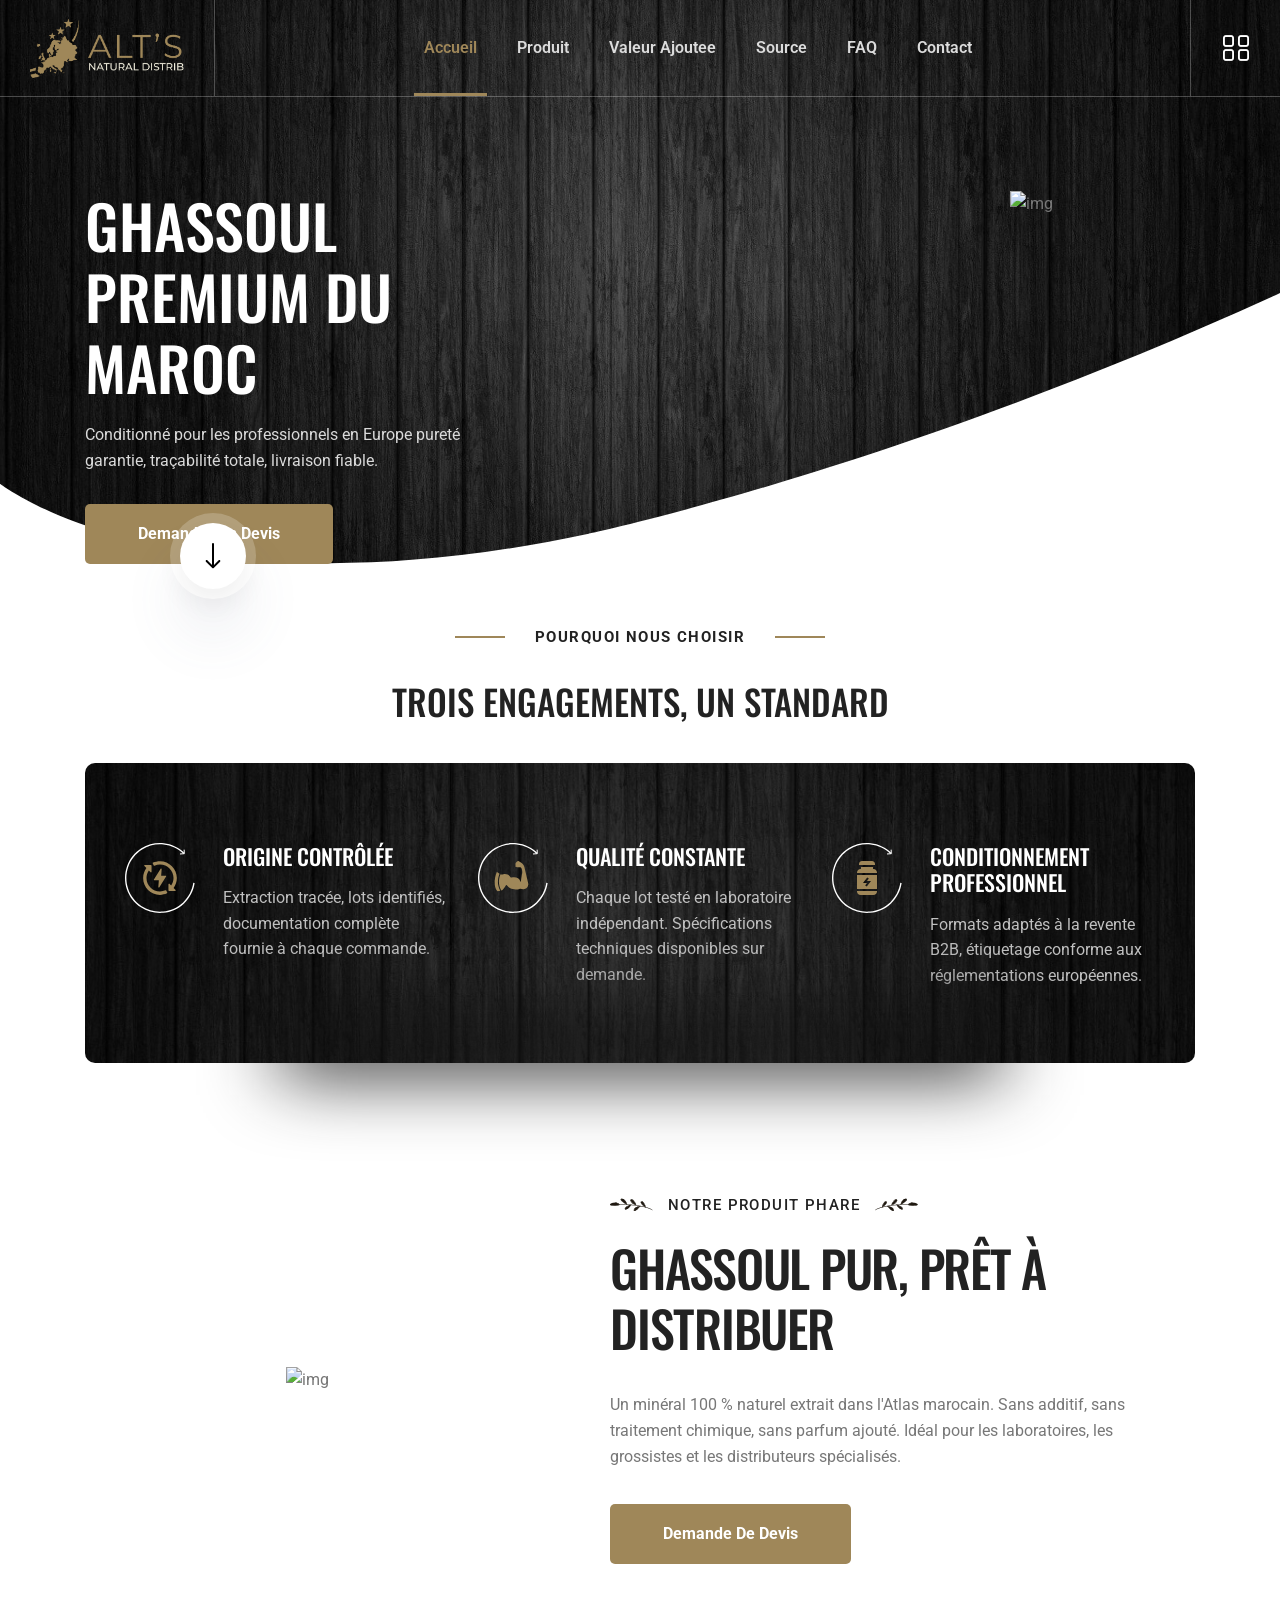
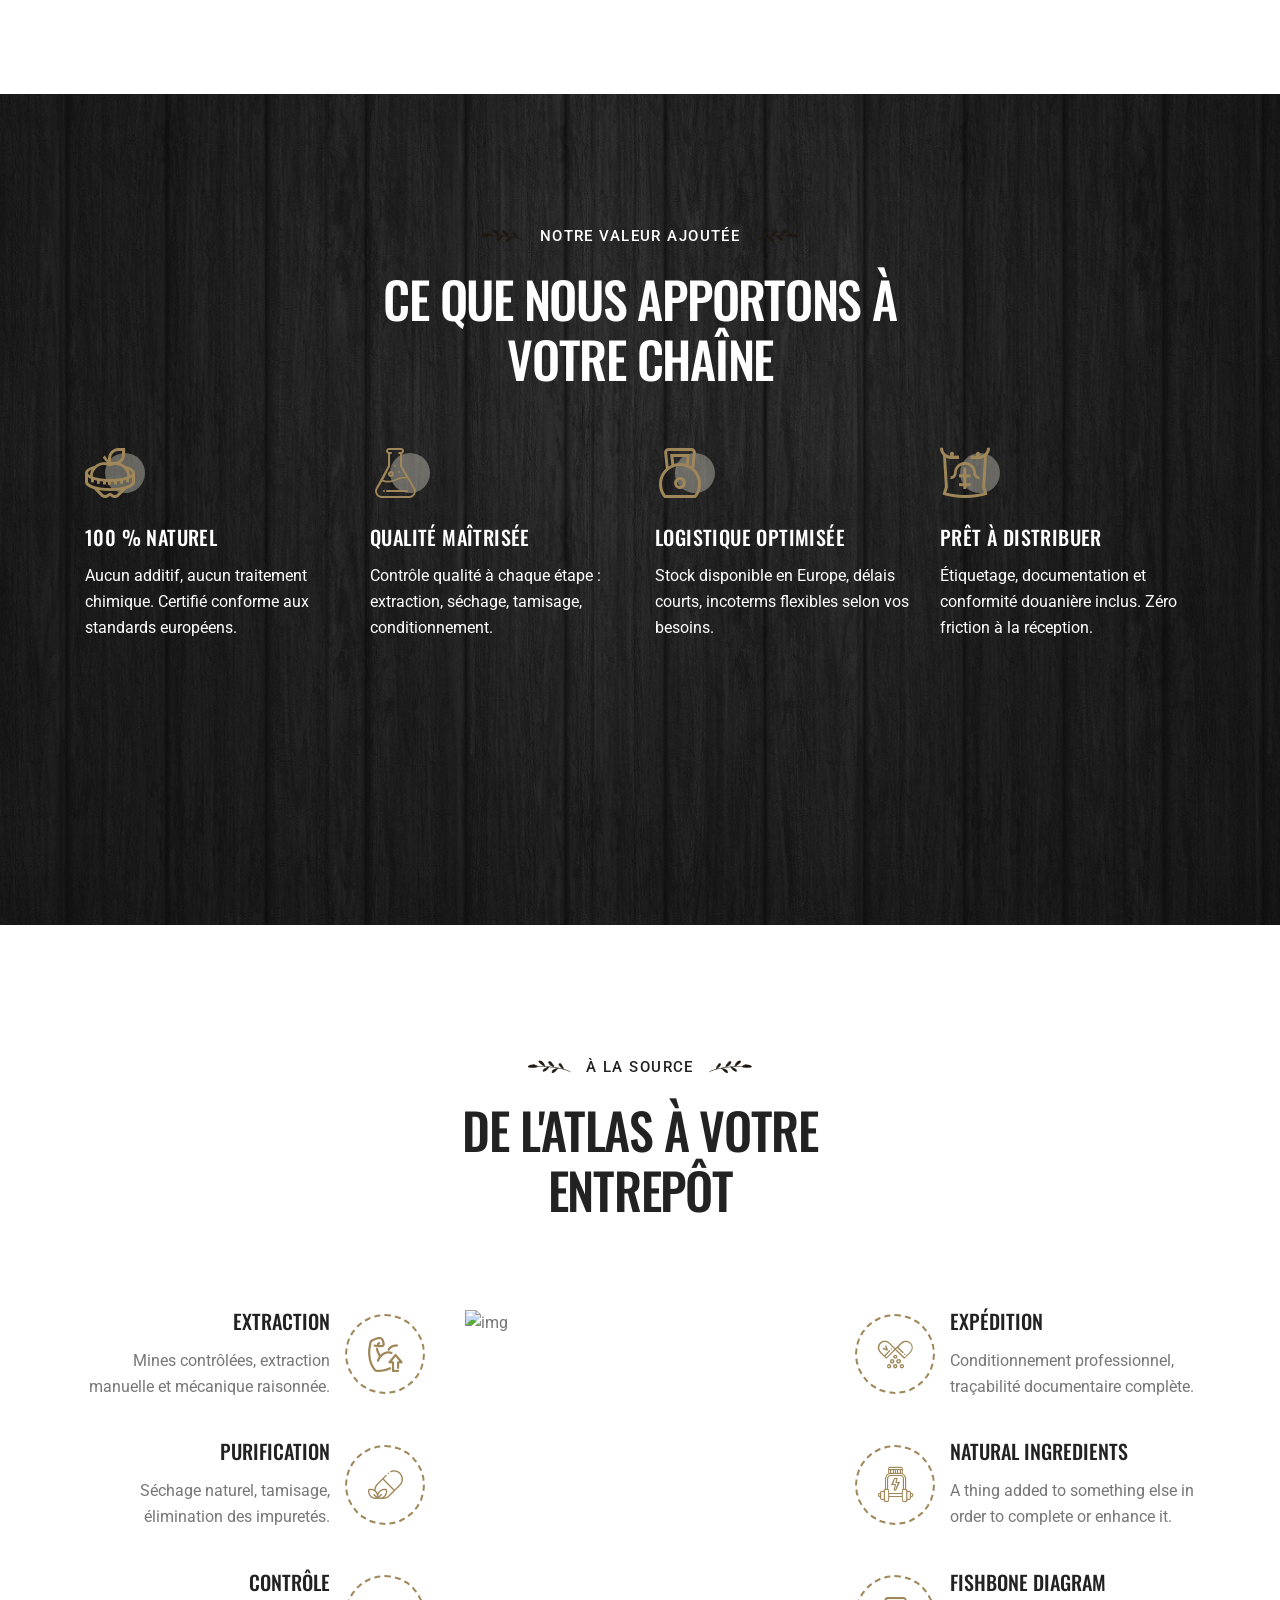
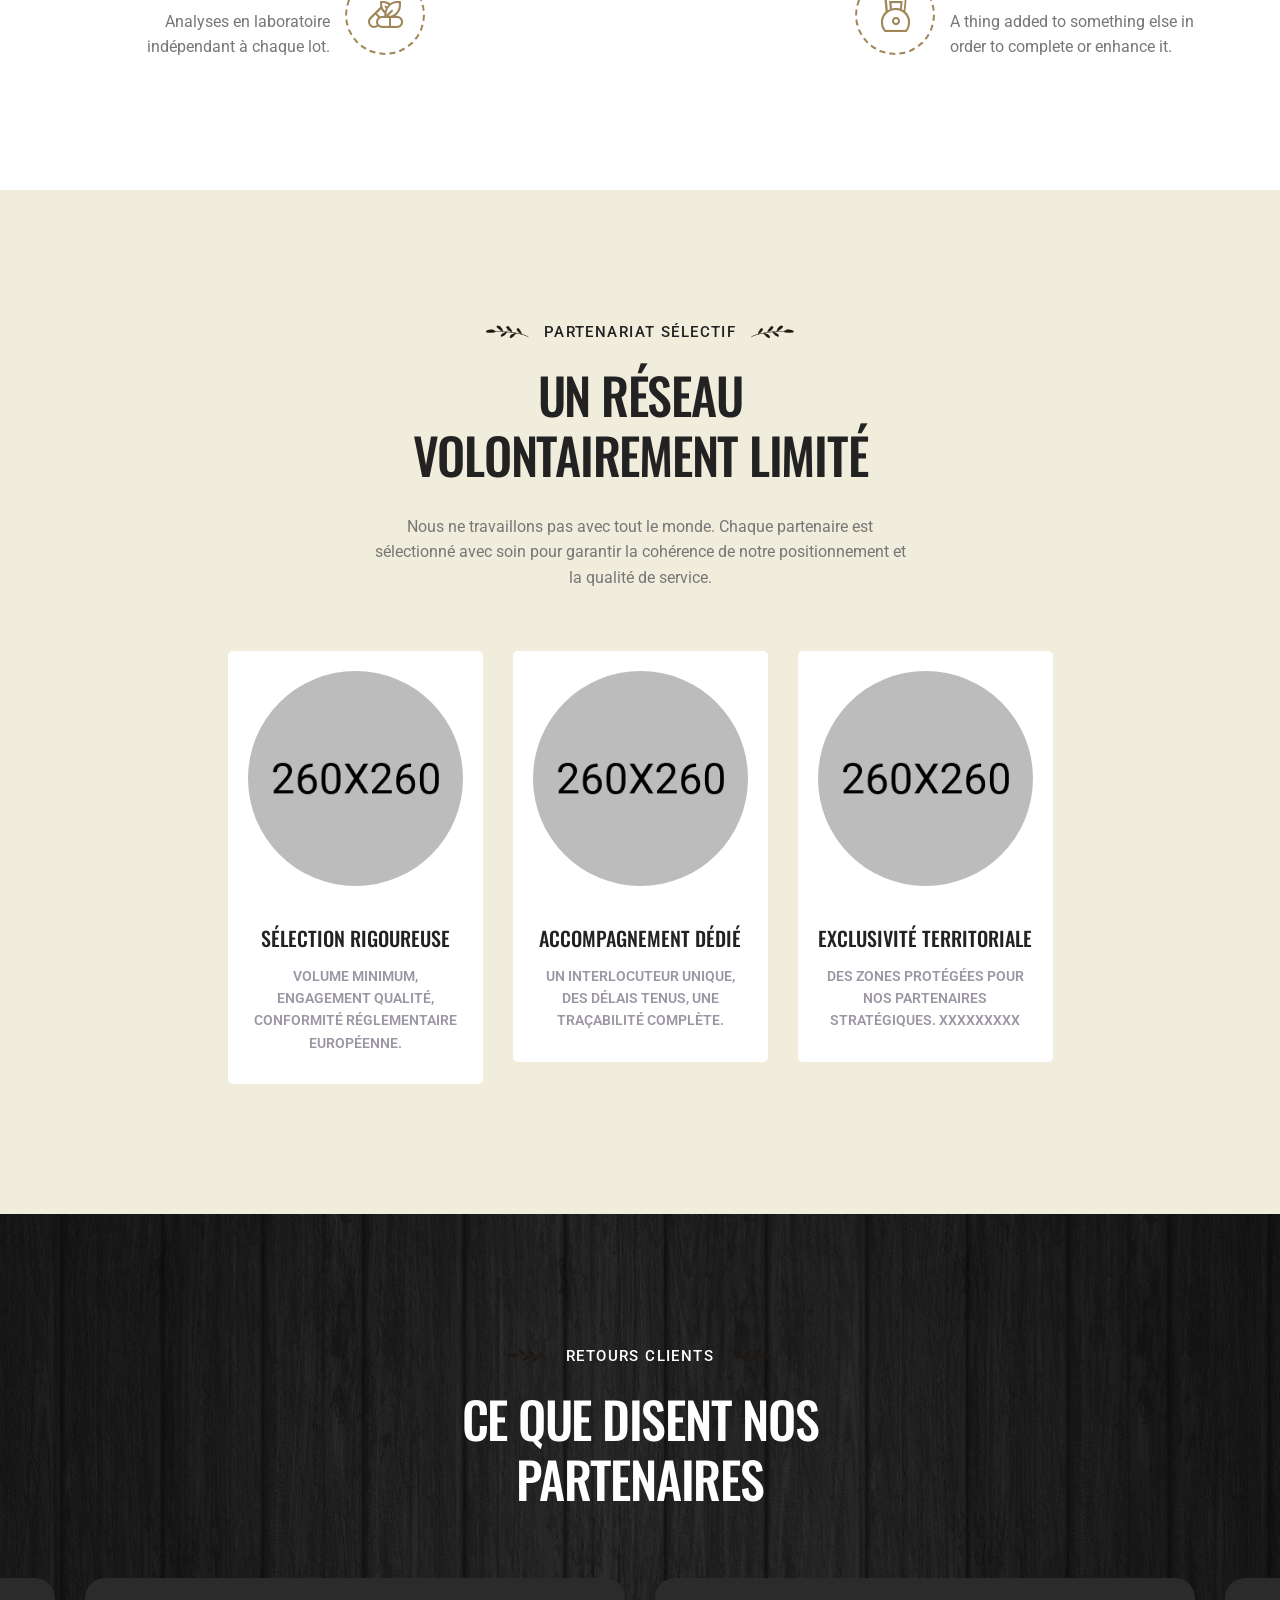
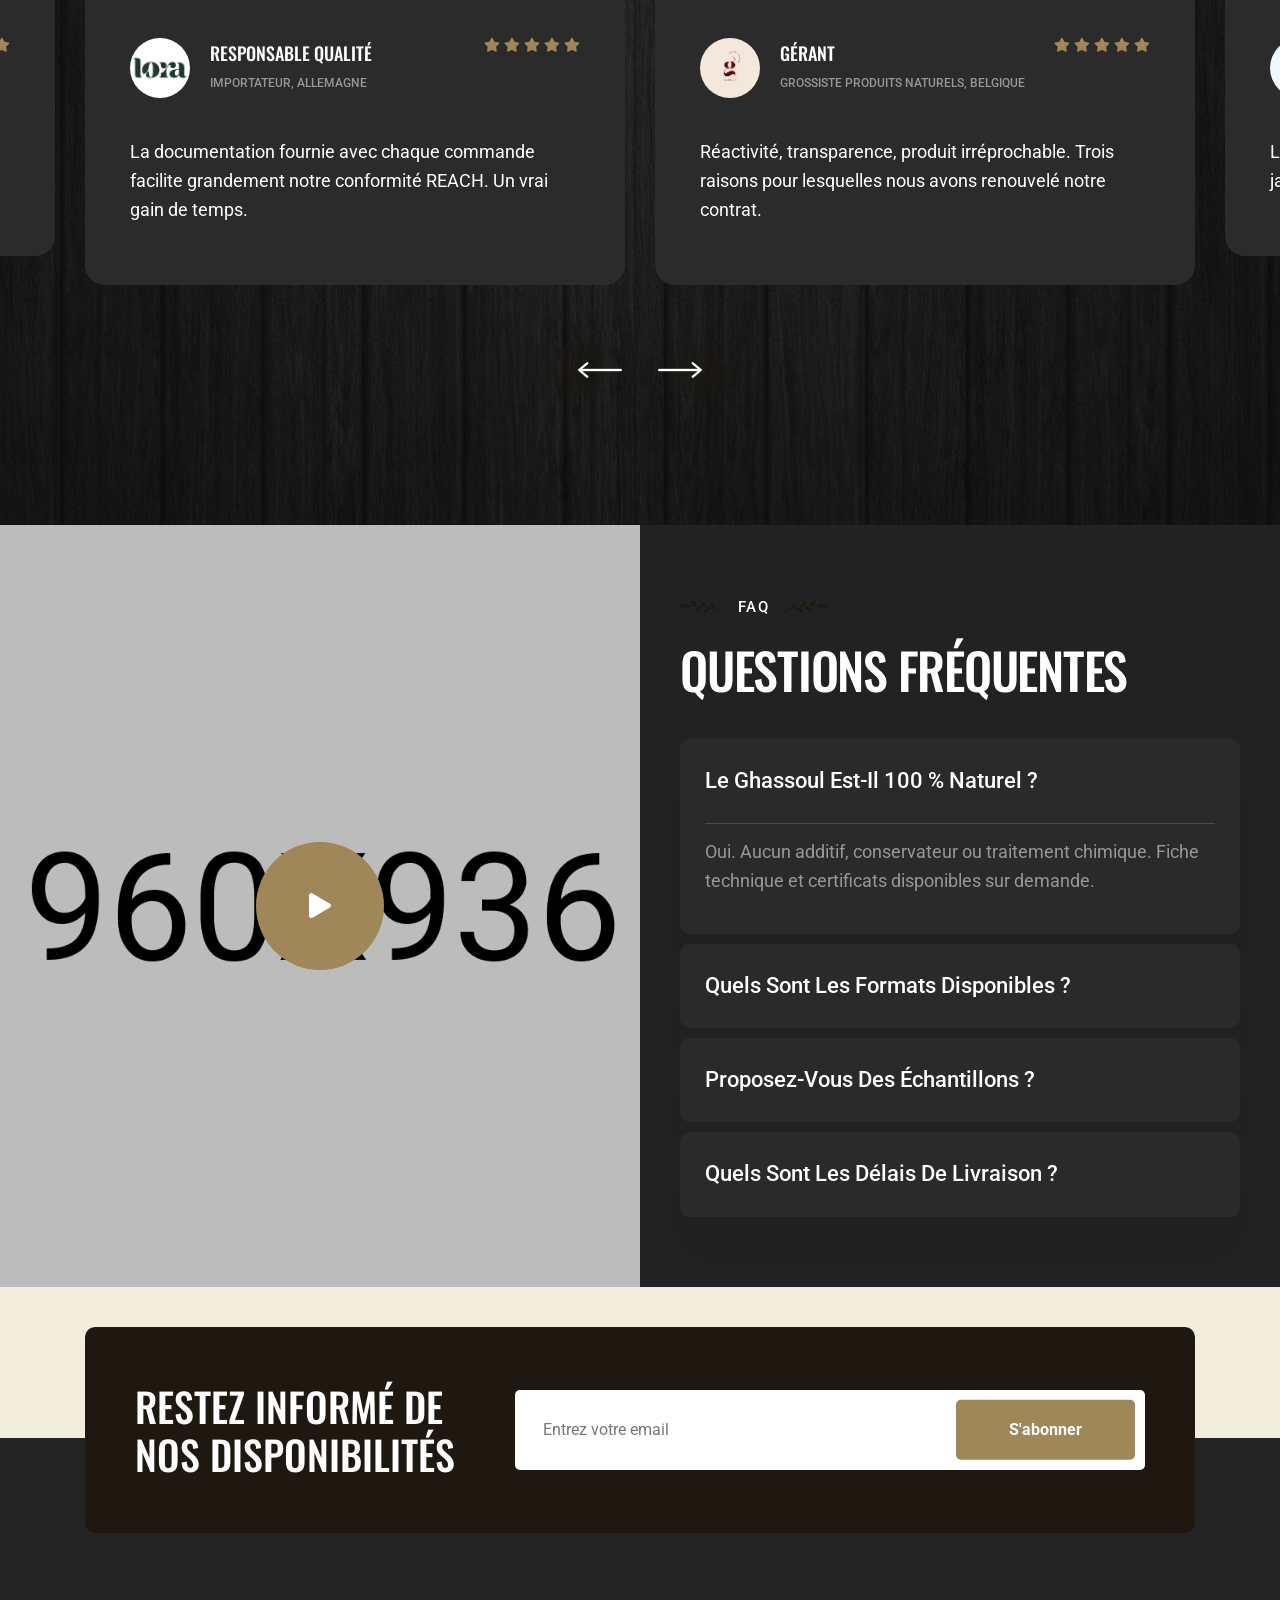
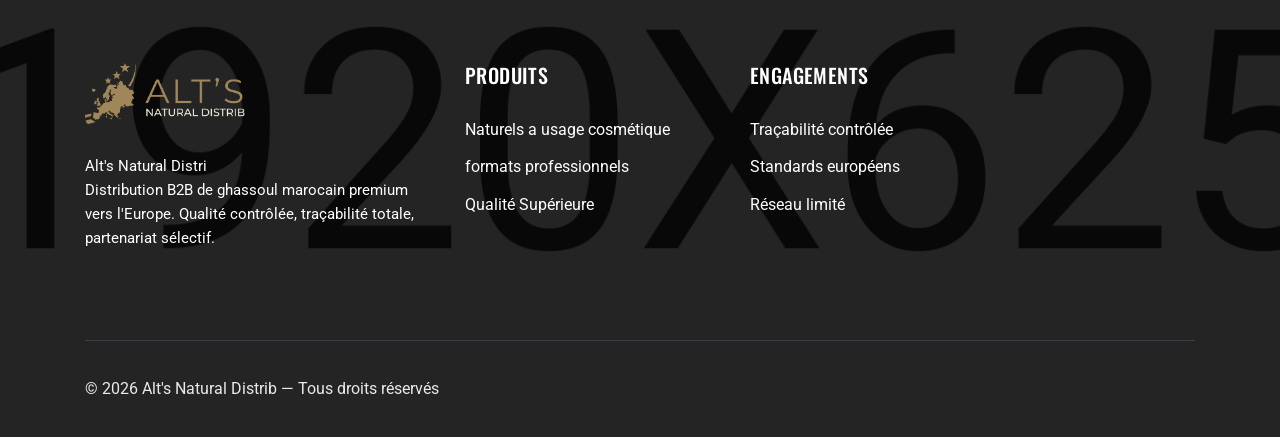
==== index.html @ 84101d08 "feat: change the image file product" ====
<!doctype html>
<html class="no-js" lang="en">
  <head>
    <meta charset="utf-8" />
    <meta http-equiv="x-ua-compatible" content="ie=edge" />
    <title>Suxnix - Health Supplement Landing Page</title>
    <meta name="description" content="" />
    <meta name="viewport" content="width=device-width, initial-scale=1" />

    <link
      rel="shortcut icon"
      type="image/x-icon"
      href="assets/img/favicon.png"
    />
    <!-- Place favicon.ico in the root directory -->

    <!-- CSS here -->
    <link rel="stylesheet" href="assets/css/bootstrap.min.css" />
    <link rel="stylesheet" href="assets/css/animate.min.css" />
    <link rel="stylesheet" href="assets/css/magnific-popup.css" />
    <link rel="stylesheet" href="assets/css/fontawesome-all.min.css" />
    <link rel="stylesheet" href="assets/css/flaticon.css" />
    <link rel="stylesheet" href="assets/css/jquery-ui.css" />
    <link rel="stylesheet" href="assets/css/odometer.css" />
    <link rel="stylesheet" href="assets/css/slick.css" />
    <link rel="stylesheet" href="assets/css/default.css" />
    <link rel="stylesheet" href="assets/css/style.css" />
    <link rel="stylesheet" href="assets/css/responsive.css" />
  </head>
  <body>
    <!-- Pre-loader-start -->
    <div id="preloader">
      <div class="tg-cube-grid">
        <div class="tg-cube tg-cube1"></div>
        <div class="tg-cube tg-cube2"></div>
        <div class="tg-cube tg-cube3"></div>
        <div class="tg-cube tg-cube4"></div>
        <div class="tg-cube tg-cube5"></div>
        <div class="tg-cube tg-cube6"></div>
        <div class="tg-cube tg-cube7"></div>
        <div class="tg-cube tg-cube8"></div>
        <div class="tg-cube tg-cube9"></div>
      </div>
    </div>
    <!-- Pre-loader-end -->

    <!-- Scroll-top -->
    <button class="scroll-top scroll-to-target" data-target="html">
      <i class="fas fa-angle-up"></i>
    </button>
    <!-- Scroll-top-end-->

    <!-- header-area -->
    <header id="home">
      <div
        id="sticky-header"
        class="menu-area menu-area-two transparent-header"
      >
        <div class="container-fluid p-0">
          <div class="row g-0">
            <div class="col-12">
              <div class="mobile-nav-toggler">
                <i class="flaticon-layout"></i>
              </div>
              <div class="menu-wrap">
                <nav class="menu-nav">
                  <div class="logo">
                    <a href="index.html"
                      ><img
                        src="assets/img/logo/logo-alts-white.png"
                        alt="Logo"
                    /></a>
                  </div>
                  <div class="logo d-none">
                    <a href="index.html"
                      ><img src="assets/img/logo/alts.png" alt="Logo"
                    /></a>
                  </div>
                  <div class="navbar-wrap main-menu d-none d-xl-flex">
                    <ul class="navigation">
                      <li class="active">
                        <a href="#home" class="section-link">Accueil</a>
                      </li>
                      <li>
                        <a href="#about" class="section-link">Produit</a>
                      </li>
                      <li>
                        <a href="#features" class="section-link"
                          >Valeur ajoutee</a
                        >
                      </li>
                      <li>
                        <a href="#ingredient" class="section-link">Source</a>
                      </li>
                      <li>
                        <a href="#faq" class="section-link">FAQ</a>
                      </li>
                      <li><a href="contact.html">Contact</a></li>
                    </ul>
                  </div>
                  <div class="header-action header-action-two">
                    <ul class="list-wrap">
                      <li class="offCanvas-btn-two d-none d-xl-flex">
                        <a href="#" class="navSidebar-button"
                          ><i class="flaticon-layout"></i
                        ></a>
                      </li>
                    </ul>
                  </div>
                </nav>
              </div>
            </div>
          </div>
        </div>
      </div>

      <!-- Mobile Menu  -->
      <div class="mobile-menu">
        <nav class="menu-box">
          <div class="close-btn"><i class="fas fa-times"></i></div>
          <div class="nav-logo">
            <a href="index.html"
              ><img src="assets/img/logo/alts.png" alt=""
            /></a>
          </div>
          <div class="menu-outer">
            <!--Here Menu Will Come Automatically Via Javascript / Same Menu as in Header-->
          </div>
          <!-- <div class="social-links">
            <ul class="clearfix">
              <li>
                <a href="#"><i class="fab fa-facebook-f"></i></a>
              </li>
              <li>
                <a href="#"><i class="fab fa-twitter"></i></a>
              </li>
              <li>
                <a href="#"><i class="fab fa-instagram"></i></a>
              </li>
              <li>
                <a href="#"><i class="fab fa-linkedin-in"></i></a>
              </li>
              <li>
                <a href="#"><i class="fab fa-youtube"></i></a>
              </li>
            </ul>
          </div> -->
        </nav>
      </div>
      <div class="menu-backdrop"></div>
      <!-- End Mobile Menu -->

      <!-- header-search -->
      <div
        class="search-popup-wrap"
        tabindex="-1"
        role="dialog"
        aria-hidden="true"
      >
        <div class="search-wrap text-center">
          <div class="container">
            <div class="row">
              <div class="col-12">
                <div class="search-form">
                  <form action="#">
                    <input type="text" placeholder="Enter your keyword..." />
                    <button class="search-btn">
                      <i class="flaticon-search"></i>
                    </button>
                  </form>
                </div>
              </div>
            </div>
          </div>
        </div>
      </div>
      <div class="search-backdrop"></div>
      <!-- header-search-end -->

      <!-- offCanvas-start -->
      <div class="offCanvas-wrap">
        <div class="offCanvas-toggle">
          <img src="assets/img/icons/close.png" alt="icon" />
        </div>
        <div class="offCanvas-body">
          <div class="offCanvas-content">
            <h3 class="title">
              Getting all of the <span>Nutrients</span> you need simply cannot
              be done without supplements.
            </h3>
            <p>
              Nam libero tempore, cum soluta nobis eligendi cumque quod placeat
              facere possimus assumenda omnis dolor repellendu sautem temporibus
              officiis
            </p>
          </div>
          <div class="offcanvas-contact">
            <h4 class="number">+1 599 162 4545</h4>
            <h4 class="email">suxnix@gmail.com</h4>
            <p>
              5689 Lotaso Terrace, Culver City, <br />
              CA, United States
            </p>
            <ul class="offcanvas-social list-wrap">
              <li>
                <a href="#"><i class="fab fa-facebook-f"></i></a>
              </li>
              <li>
                <a href="#"><i class="fab fa-twitter"></i></a>
              </li>
              <li>
                <a href="#"><i class="fab fa-instagram"></i></a>
              </li>
            </ul>
          </div>
        </div>
      </div>
      <div class="offCanvas-overlay"></div>
      <!-- offCanvas-end -->
    </header>
    <!-- header-area-end -->

    <!-- main-area -->
    <main class="main-area fix">
      <!-- banner-area -->
      <section
        class="banner-area-two banner-bg"
        data-background="assets/img/banner/h3_banner_bg.jpg"
      >
        <div class="container">
          <div class="row">
            <div class="col-lg-5">
              <div class="banner-content-two">
                <h2 class="title wow fadeInUp" data-wow-delay=".2s">
                  <!-- Suxnix Super ✨ Convenient Quality Protein -->
                  <!-- ACCÈS RÉSERVÉ AUX PROFESSIONNELS -->
                  Ghassoul Premium du Maroc
                </h2>
                <p class="wow fadeInUp" data-wow-delay=".4s">
                  Conditionné pour les professionnels en Europe pureté garantie,
                  traçabilité totale, livraison fiable.
                </p>
                <div class="btn-grp wow fadeInUp" data-wow-delay=".6s">
                  <a href="contact.html" class="btn btn-three"
                    >Demander un devis</a
                  >
                  <!-- <a href="contact.html" class="btn btn-three green-btn"
                    >Decouvrir nos conditions</a
                  > -->
                </div>
              </div>
            </div>
            <div class="col-lg-7">
              <div class="banner-img-two">
                <!-- <img src="assets/img/banner/h3_banner_img.png" alt="img" /> -->
                <img
                  src="assets/img/product/product-01.png"
                  alt="img"
                  class="hero-product-img"
                />
                <!-- <img
                  src="assets/img/banner/h3_banner_shape.png"
                  class="shape"
                  alt=""
                /> -->
              </div>
            </div>
          </div>
        </div>
        <a
          href="#!"
          class="section-down scroll-to-target d-none d-xl-flex"
          data-target="#about"
        >
          <svg
            width="16"
            height="26"
            viewBox="0 0 16 26"
            fill="none"
            xmlns="http://www.w3.org/2000/svg"
          >
            <path
              d="M7.29289 25.0603C7.68342 25.4508 8.31658 25.4508 8.70711 25.0603L15.0711 18.6963C15.4616 18.3058 15.4616 17.6726 15.0711 17.2821C14.6805 16.8916 14.0474 16.8916 13.6569 17.2821L8 22.9389L2.34315 17.2821C1.95262 16.8916 1.31946 16.8916 0.928932 17.2821C0.538408 17.6726 0.538408 18.3058 0.928932 18.6963L7.29289 25.0603ZM7 0.196289L7 24.3532H9L9 0.196289L7 0.196289Z"
              fill="currentColor"
            />
          </svg>
        </a>
        <svg
          class="bottom-shape"
          x="0px"
          y="0px"
          preserveAspectRatio="none"
          viewBox="0 0 1920 408"
          fill="none"
          xmlns="http://www.w3.org/2000/svg"
        >
          <path
            fill-rule="evenodd"
            clip-rule="evenodd"
            d="M1920 1V408H0V286C0 286 266.068 493.552 883 361C883 361 1341.03 264.823 1914 3L1920 0V1Z"
            fill="white"
          />
        </svg>
      </section>
      <!-- banner-area-end -->

      <!-- brand-area -->
      <!-- <div class="brand-area">
        <div class="container">
          <div class="row">
            <div class="col-12">
              <div class="brand-title text-center mb-50">
                <p class="title">Perfect Brand is Featured on</p>
              </div>
            </div>
          </div>
          <div class="row brand-active">
            <div class="col-2">
              <div class="brand-item">
                <a href="#"
                  ><img src="assets/img/brand/brand_01.png" alt="brand"
                /></a>
              </div>
            </div>
            <div class="col-2">
              <div class="brand-item">
                <a href="#"
                  ><img src="assets/img/brand/brand_02.png" alt="brand"
                /></a>
              </div>
            </div>
            <div class="col-2">
              <div class="brand-item">
                <a href="#"
                  ><img src="assets/img/brand/brand_03.png" alt="brand"
                /></a>
              </div>
            </div>
            <div class="col-2">
              <div class="brand-item">
                <a href="#"
                  ><img src="assets/img/brand/brand_04.png" alt="brand"
                /></a>
              </div>
            </div>
            <div class="col-2">
              <div class="brand-item">
                <a href="#"
                  ><img src="assets/img/brand/brand_05.png" alt="brand"
                /></a>
              </div>
            </div>
            <div class="col-2">
              <div class="brand-item">
                <a href="#"
                  ><img src="assets/img/brand/brand_06.png" alt="brand"
                /></a>
              </div>
            </div>
            <div class="col-2">
              <div class="brand-item">
                <a href="#"
                  ><img src="assets/img/brand/brand_03.png" alt="brand"
                /></a>
              </div>
            </div>
          </div>
        </div>
      </div> -->
      <!-- brand-area-end -->

      <!-- features-area -->
      <section class="features-area-two" style="padding-top: 60px">
        <div class="row">
          <div class="col-12">
            <div class="brand-title text-center mb-30">
              <p class="title">POURQUOI NOUS CHOISIR</p>
            </div>
          </div>
          <div
            class="mb-30"
            style="align-items: center; justify-content: center; display: flex"
          >
            <h2 class="title">Trois engagements, un standard</h2>
          </div>
          <!-- <div
            style="
              align-items: center;
              justify-content: center;
              display: flex;
              padding-left: 100px;
              padding-right: 100px;
              text-align: center;
            "
          >
            <p>
              Vitamin D3 supplements are commonly recommended for people at risk
              for vitamin D deficiency. Low vitamin D levels cause depression,
              fatigue, and muscle weakness. Over time, vitamin D deficiency can
              lead to weak bones, rickets in children, and osteoporosis in
              adults.
            </p>
          </div> -->
        </div>

        <div class="container">
          <div
            class="features-wrap"
            data-background="assets/img/bg/h3_features_bg.jpg"
          >
            <div class="row gy-5">
              <div class="col-lg-4 col-md-6">
                <div class="features-item-two">
                  <div class="features-icon-two">
                    <img
                      src="assets/img/icons/features_icon01.svg"
                      class="injectable"
                      alt="Icon"
                    />
                    <div class="shape">
                      <img
                        src="assets/img/icons/features_shape.svg"
                        alt=""
                        class="injectable"
                      />
                    </div>
                  </div>
                  <div class="features-content-two">
                    <h4 class="title">Origine contrôlée</h4>
                    <p>
                      Extraction tracée, lots identifiés, documentation complète
                      fournie à chaque commande.
                    </p>
                  </div>
                </div>
              </div>
              <div class="col-lg-4 col-md-6">
                <div class="features-item-two">
                  <div class="features-icon-two">
                    <img
                      src="assets/img/icons/features_icon02.svg"
                      class="injectable"
                      alt="Icon"
                    />
                    <div class="shape">
                      <img
                        src="assets/img/icons/features_shape.svg"
                        alt=""
                        class="injectable"
                      />
                    </div>
                  </div>
                  <div class="features-content-two">
                    <h4 class="title">Qualité constante</h4>
                    <p>
                      Chaque lot testé en laboratoire indépendant.
                      Spécifications techniques disponibles sur demande.
                    </p>
                  </div>
                </div>
              </div>
              <div class="col-lg-4 col-md-6">
                <div class="features-item-two">
                  <div class="features-icon-two">
                    <img
                      src="assets/img/icons/features_icon03.svg"
                      class="injectable"
                      alt="Icon"
                    />
                    <div class="shape">
                      <img
                        src="assets/img/icons/features_shape.svg"
                        alt=""
                        class="injectable"
                      />
                    </div>
                  </div>
                  <div class="features-content-two">
                    <h4 class="title">Conditionnement professionnel</h4>
                    <p>
                      Formats adaptés à la revente B2B, étiquetage conforme aux
                      réglementations européennes.
                    </p>
                  </div>
                </div>
              </div>
            </div>
          </div>
        </div>
      </section>
      <!-- features-area-end -->

      <!-- about-area -->
      <section id="about" class="about-area section-py-130">
        <div class="container">
          <div class="row align-items-center">
            <div class="col-lg-5">
              <div class="about-img text-center">
                <img src="assets/img/product/product-01.png" alt="img" />
              </div>
            </div>
            <div class="col-lg-7">
              <div class="about-content">
                <div class="section-title section-title-two mb-35">
                  <div class="sub-title">
                    <img
                      src="assets/img/icons/sub_left.svg"
                      class="injectable"
                      alt="img"
                    />
                    NOTRE PRODUIT PHARE
                    <img
                      src="assets/img/icons/sub_right.svg"
                      class="injectable"
                      alt="img"
                    />
                  </div>
                  <h2 class="title">Ghassoul pur, prêt à distribuer</h2>
                </div>
                <p>
                  Un minéral 100 % naturel extrait dans l'Atlas marocain. Sans
                  additif, sans traitement chimique, sans parfum ajouté. Idéal
                  pour les laboratoires, les grossistes et les distributeurs
                  spécialisés.
                </p>
                <a href="contact.html" class="btn btn-three"
                  >Demande de devis</a
                >
              </div>
            </div>
          </div>
        </div>
      </section>
      <!-- about-area-end -->

      <!-- features-area -->
      <section
        id="features"
        class="features-area-three features-bg-two"
        data-background="assets/img/bg/h3_features_bg_02.jpg"
      >
        <div class="container">
          <div class="row justify-content-center">
            <div class="col-lg-6">
              <div
                class="section-title section-title-two white-title text-center mb-60"
              >
                <div class="sub-title">
                  <img
                    src="assets/img/icons/sub_left.svg"
                    class="injectable"
                    alt="img"
                  />
                  NOTRE VALEUR AJOUTÉE
                  <img
                    src="assets/img/icons/sub_right.svg"
                    class="injectable"
                    alt="img"
                  />
                </div>
                <h2 class="title">Ce que nous apportons à votre chaîne</h2>
              </div>
            </div>
          </div>
          <div class="row align-items-center">
            <div class="col-xl-3 col-lg-4 col-md-6">
              <div class="features-item features-item-three">
                <div class="features-icon">
                  <i class="flaticon-tape-measure"></i>
                </div>
                <div class="features-content">
                  <h4 class="title">100 % naturel</h4>
                  <p>
                    Aucun additif, aucun traitement chimique. Certifié conforme
                    aux standards européens.
                  </p>
                </div>
              </div>
            </div>
            <div class="col-xl-3 col-lg-4 col-md-6">
              <div class="features-item features-item-three">
                <div class="features-icon">
                  <i class="flaticon-test"></i>
                </div>
                <div class="features-content">
                  <h4 class="title">Qualité maîtrisée</h4>
                  <p>
                    Contrôle qualité à chaque étape : extraction, séchage,
                    tamisage, conditionnement.
                  </p>
                </div>
              </div>
            </div>
            <div class="col-xl-3 col-lg-4 col-md-6">
              <div class="features-item features-item-three">
                <div class="features-icon">
                  <i class="flaticon-weight"></i>
                </div>
                <div class="features-content">
                  <h4 class="title">Logistique optimisée</h4>
                  <p>
                    Stock disponible en Europe, délais courts, incoterms
                    flexibles selon vos besoins.
                  </p>
                </div>
              </div>
            </div>
            <div class="col-xl-3 col-lg-4 col-md-6">
              <div class="features-item features-item-three">
                <div class="features-icon">
                  <i class="flaticon-abs"></i>
                </div>
                <div class="features-content">
                  <h4 class="title">Prêt à distribuer</h4>
                  <p>
                    Étiquetage, documentation et conformité douanière inclus.
                    Zéro friction à la réception.
                  </p>
                </div>
              </div>
            </div>
          </div>
        </div>
      </section>
      <!-- features-area-end -->

      <!-- counter-area -->
      <!-- <section class="counter-area">
        <div class="container">
          <div class="counter-wrap">
            <div class="row gy-4 justify-content-center">
              <div class="col-lg-4 col-md-6">
                <div class="counter-item">
                  <div class="counter-icon">
                    <i class="flaticon-whey-protein-3"></i>
                  </div>
                  <div class="counter-content">
                    <h2 class="count">
                      <span class="odometer" data-count="3560"></span>+
                    </h2>
                    <p>Package Delivered</p>
                  </div>
                </div>
              </div>
              <div class="col-lg-4 col-md-6">
                <div class="counter-item">
                  <div class="counter-icon">
                    <i class="flaticon-whey-protein-3"></i>
                  </div>
                  <div class="counter-content">
                    <h2 class="count">
                      <span class="odometer" data-count="1200"></span>+
                    </h2>
                    <p>Countries Covered</p>
                  </div>
                </div>
              </div>
              <div class="col-lg-4 col-md-6">
                <div class="counter-item">
                  <div class="counter-icon">
                    <i class="flaticon-whey-protein-3"></i>
                  </div>
                  <div class="counter-content">
                    <h2 class="count">
                      <span class="odometer" data-count="1800"></span>+
                    </h2>
                    <p>Happy Customer</p>
                  </div>
                </div>
              </div>
            </div>
          </div>
        </div>
      </section> -->
      <!-- counter-area-end -->

      <!-- product-area -->
      <!-- <section id="product" class="product-area section-pt-130 section-pb-100">
        <div class="container">
          <div class="row align-items-center">
            <div class="col-lg-6 col-md-8">
              <div class="section-title section-title-two mb-60">
                <div class="sub-title">
                  <img
                    src="assets/img/icons/sub_left.svg"
                    class="injectable"
                    alt="img"
                  />
                  Featured Product
                  <img
                    src="assets/img/icons/sub_right.svg"
                    class="injectable"
                    alt="img"
                  />
                </div>
                <h2 class="title">Top Selling Product</h2>
              </div>
            </div>
            <div class="col-lg-6 col-md-4">
              <div class="view-all-btn text-end mb-50">
                <a href="shop.html" class="btn btn-three">All Product</a>
              </div>
            </div>
          </div>
          <div class="row gx-20 justify-content-center">
            <div class="col-xxl-3 col-lg-4 col-md-6">
              <div class="product-item">
                <div class="product-thumb">
                  <a href="shop-details.html"
                    ><img
                      src="assets/img/products/home_shop_thumb01.png"
                      alt="img"
                  /></a>
                </div>
                <div class="product-content">
                  <h2 class="title">
                    <a href="shop-details.html">Box Full of Muscles</a>
                  </h2>
                  <p class="price">$85.99</p>
                  <div class="rating">
                    <i class="fas fa-star"></i>
                    <i class="fas fa-star"></i>
                    <i class="fas fa-star"></i>
                    <i class="fas fa-star"></i>
                    <i class="fas fa-star-half-alt"></i>
                    <span class="total-rating">(30)</span>
                  </div>
                  <div class="product-bottom">
                    <div class="cart-plus-minus">
                      <div class="dec qtybutton">-</div>
                      <input type="text" value="1" />
                      <div class="inc qtybutton">+</div>
                    </div>
                    <a href="cart.html" class="action-button"
                      ><i class="flaticon-shopping-cart-1"></i
                    ></a>
                  </div>
                </div>
              </div>
            </div>
            <div class="col-xxl-3 col-lg-4 col-md-6">
              <div class="product-item">
                <div class="product-thumb">
                  <a href="shop-details.html"
                    ><img
                      src="assets/img/products/home_shop_thumb02.png"
                      alt="img"
                  /></a>
                </div>
                <div class="product-content">
                  <h2 class="title">
                    <a href="shop-details.html">Protein Powder 2kg</a>
                  </h2>
                  <p class="price">$55.99</p>
                  <div class="rating">
                    <i class="fas fa-star"></i>
                    <i class="fas fa-star"></i>
                    <i class="fas fa-star"></i>
                    <i class="fas fa-star"></i>
                    <i class="fas fa-star-half-alt"></i>
                    <span class="total-rating">(24)</span>
                  </div>
                  <div class="product-bottom">
                    <div class="cart-plus-minus">
                      <div class="dec qtybutton">-</div>
                      <input type="text" value="1" />
                      <div class="inc qtybutton">+</div>
                    </div>
                    <a href="cart.html" class="action-button"
                      ><i class="flaticon-shopping-cart-1"></i
                    ></a>
                  </div>
                </div>
              </div>
            </div>
            <div class="col-xxl-3 col-lg-4 col-md-6">
              <div class="product-item">
                <div class="product-thumb">
                  <a href="shop-details.html"
                    ><img
                      src="assets/img/products/home_shop_thumb03.png"
                      alt="img"
                  /></a>
                </div>
                <div class="product-content">
                  <h2 class="title">
                    <a href="shop-details.html">Amino Energy Health 2kg</a>
                  </h2>
                  <p class="price">$75.99</p>
                  <div class="rating">
                    <i class="fas fa-star"></i>
                    <i class="fas fa-star"></i>
                    <i class="fas fa-star"></i>
                    <i class="fas fa-star"></i>
                    <i class="fas fa-star-half-alt"></i>
                    <span class="total-rating">(20)</span>
                  </div>
                  <div class="product-bottom">
                    <div class="cart-plus-minus">
                      <div class="dec qtybutton">-</div>
                      <input type="text" value="1" />
                      <div class="inc qtybutton">+</div>
                    </div>
                    <a href="cart.html" class="action-button"
                      ><i class="flaticon-shopping-cart-1"></i
                    ></a>
                  </div>
                </div>
              </div>
            </div>
            <div class="col-xxl-3 col-lg-4 col-md-6">
              <div class="product-item">
                <div class="product-thumb">
                  <a href="shop-details.html"
                    ><img
                      src="assets/img/products/home_shop_thumb04.png"
                      alt="img"
                  /></a>
                </div>
                <div class="product-content">
                  <h2 class="title">
                    <a href="shop-details.html">Antiaging and Longevity</a>
                  </h2>
                  <p class="price">$79.99</p>
                  <div class="rating">
                    <i class="fas fa-star"></i>
                    <i class="fas fa-star"></i>
                    <i class="fas fa-star"></i>
                    <i class="fas fa-star"></i>
                    <i class="fas fa-star-half-alt"></i>
                    <span class="total-rating">(22)</span>
                  </div>
                  <div class="product-bottom">
                    <div class="cart-plus-minus">
                      <div class="dec qtybutton">-</div>
                      <input type="text" value="1" />
                      <div class="inc qtybutton">+</div>
                    </div>
                    <a href="cart.html" class="action-button"
                      ><i class="flaticon-shopping-cart-1"></i
                    ></a>
                  </div>
                </div>
              </div>
            </div>
          </div>
        </div>
      </section> -->
      <!-- product-area-end -->

      <!-- Ingredients-area -->
      <section id="ingredient" class="ingredients-area-two section-py-130">
        <div class="container">
          <div class="row justify-content-center">
            <div class="col-lg-6">
              <div class="section-title section-title-two text-center mb-90">
                <div class="sub-title">
                  <img
                    src="assets/img/icons/sub_left.svg"
                    class="injectable"
                    alt="img"
                  />
                  À LA SOURCE
                  <img
                    src="assets/img/icons/sub_right.svg"
                    class="injectable"
                    alt="img"
                  />
                </div>
                <h2 class="title">De l'Atlas à votre entrepôt</h2>
              </div>
            </div>
          </div>
          <div class="row justify-content-center">
            <div class="col-lg-4 col-md-8 order-0 order-lg-2">
              <div class="ingredients-img-two">
                <img src="assets/img/product/product-01.png" alt="img" />
              </div>
            </div>
            <div class="col-lg-4 col-md-6">
              <div class="ingredients-item-wrap reverse-item">
                <div class="ingredients-item-two">
                  <div class="ingredients-icon">
                    <i class="flaticon-strong-1"></i>
                  </div>
                  <div class="ingredients-content-two">
                    <h3 class="title">Extraction</h3>
                    <p>
                      Mines contrôlées, extraction manuelle et mécanique
                      raisonnée.
                    </p>
                  </div>
                </div>
                <div class="ingredients-item-two">
                  <div class="ingredients-icon">
                    <i class="flaticon-vitamin"></i>
                  </div>
                  <div class="ingredients-content-two">
                    <h3 class="title">Purification</h3>
                    <p>Séchage naturel, tamisage, élimination des impuretés.</p>
                  </div>
                </div>
                <div class="ingredients-item-two">
                  <div class="ingredients-icon">
                    <i class="flaticon-supplement"></i>
                  </div>
                  <div class="ingredients-content-two">
                    <h3 class="title">Contrôle</h3>
                    <p>Analyses en laboratoire indépendant à chaque lot.</p>
                  </div>
                </div>
              </div>
            </div>
            <div class="col-lg-4 col-md-6 order-3">
              <div class="ingredients-item-wrap">
                <div class="ingredients-item-two">
                  <div class="ingredients-icon">
                    <i class="flaticon-vitamins"></i>
                  </div>
                  <div class="ingredients-content-two">
                    <h3 class="title">Expédition</h3>
                    <p>
                      Conditionnement professionnel, traçabilité documentaire
                      complète.
                    </p>
                  </div>
                </div>
                <div class="ingredients-item-two">
                  <div class="ingredients-icon">
                    <i class="flaticon-whey-protein-3"></i>
                  </div>
                  <div class="ingredients-content-two">
                    <h3 class="title">Natural Ingredients</h3>
                    <p>
                      A thing added to something else in order to complete or
                      enhance it.
                    </p>
                  </div>
                </div>
                <div class="ingredients-item-two">
                  <div class="ingredients-icon">
                    <i class="flaticon-weight"></i>
                  </div>
                  <div class="ingredients-content-two">
                    <h3 class="title">Fishbone Diagram</h3>
                    <p>
                      A thing added to something else in order to complete or
                      enhance it.
                    </p>
                  </div>
                </div>
              </div>
            </div>
          </div>
        </div>
      </section>
      <!-- Ingredients-area-end -->

      <!-- doctors-area -->
      <section class="doctors-area section-pt-130 section-pb-100">
        <div class="container">
          <div class="row justify-content-center">
            <div class="col-lg-6">
              <div class="section-title section-title-two text-center mb-60">
                <div class="sub-title">
                  <img
                    src="assets/img/icons/sub_left.svg"
                    class="injectable"
                    alt="img"
                  />
                  PARTENARIAT SÉLECTIF
                  <img
                    src="assets/img/icons/sub_right.svg"
                    class="injectable"
                    alt="img"
                  />
                </div>
                <h2 class="title">Un réseau volontairement limité</h2>
                <p style="padding-top: 30px">
                  Nous ne travaillons pas avec tout le monde. Chaque partenaire
                  est sélectionné avec soin pour garantir la cohérence de notre
                  positionnement et la qualité de service.
                </p>
              </div>
            </div>
          </div>
          <div class="row justify-content-center">
            <div class="col-xl-3 col-lg-4 col-sm-6">
              <div class="doctor-item">
                <div class="doctor-thumb">
                  <img src="assets/img/others/doctor_img01.jpg" alt="img" />
                </div>
                <div class="doctor-content">
                  <h4 class="title"><a href="#!">Sélection rigoureuse</a></h4>
                  <span
                    >Volume minimum, engagement qualité, conformité
                    réglementaire européenne.</span
                  >
                </div>
              </div>
            </div>
            <div class="col-xl-3 col-lg-4 col-sm-6">
              <div class="doctor-item">
                <div class="doctor-thumb">
                  <img src="assets/img/others/doctor_img02.jpg" alt="img" />
                </div>
                <div class="doctor-content">
                  <h4 class="title"><a href="#!">Accompagnement dédié</a></h4>
                  <span
                    >Un interlocuteur unique, des délais tenus, une traçabilité
                    complète.</span
                  >
                </div>
              </div>
            </div>
            <div class="col-xl-3 col-lg-4 col-sm-6">
              <div class="doctor-item">
                <div class="doctor-thumb">
                  <img src="assets/img/others/doctor_img03.jpg" alt="img" />
                </div>
                <div class="doctor-content">
                  <h4 class="title">
                    <a href="#!">Exclusivité territoriale</a>
                  </h4>
                  <span
                    >Des zones protégées pour nos partenaires stratégiques.
                    xxxxxxxxx</span
                  >
                </div>
              </div>
            </div>
            <!-- <div class="col-xl-3 col-lg-4 col-sm-6">
              <div class="doctor-item">
                <div class="doctor-thumb">
                  <img src="assets/img/others/doctor_img04.jpg" alt="img" />
                </div>
                <div class="doctor-content">
                  <h4 class="title"><a href="#!">Robert Fox</a></h4>
                  <span>- Heart Specialist</span>
                </div>
              </div>
            </div> -->
          </div>
        </div>
      </section>
      <!-- doctors-area-end -->

      <!-- testimonial-area -->
      <section
        class="testimonial-area testimonial-bg-two section-pt-130 section-pb-130"
        data-background="assets/img/bg/h3_testimonial_bg.jpg"
      >
        <div class="container">
          <div class="row justify-content-center">
            <div class="col-xl-6 col-lg-8">
              <div
                class="section-title section-title-two text-center white-title mb-70"
              >
                <span class="sub-title">
                  <img
                    src="assets/img/icons/sub_left.svg"
                    class="injectable"
                    alt="img"
                  />
                  RETOURS CLIENTS
                  <img
                    src="assets/img/icons/sub_right.svg"
                    class="injectable"
                    alt="img"
                  />
                </span>
                <h2 class="title">Ce que disent nos partenaires</h2>
              </div>
            </div>
          </div>
          <div class="row testimonial-active-two">
            <div class="col-lg-6">
              <div class="testimonial-item-two">
                <div class="testimonial-top">
                  <div class="testi-avatar">
                    <div
                      class="thumb"
                      style="background-color: aliceblue; border-radius: 100%"
                    >
                      <img src="assets/img/clients//client-01.png" alt="img" />
                    </div>
                    <div class="info">
                      <h6 class="name">Directeur Achats</h6>
                      <span class="designation"
                        >distributeur cosmétique, France</span
                      >
                    </div>
                  </div>
                  <div class="testi-rating">
                    <i class="fas fa-star"></i>
                    <i class="fas fa-star"></i>
                    <i class="fas fa-star"></i>
                    <i class="fas fa-star"></i>
                    <i class="fas fa-star"></i>
                  </div>
                </div>
                <div class="testimonial-content-two">
                  <p>
                    La régularité des lots est remarquable. Nous n'avons jamais
                    eu de retour négatif de nos clients finaux.
                  </p>
                </div>
              </div>
            </div>
            <div class="col-lg-6">
              <div class="testimonial-item-two">
                <div class="testimonial-top">
                  <div class="testi-avatar">
                    <div class="thumb">
                      <img src="assets/img/clients/client-02.jpg" alt="img" />
                    </div>
                    <div class="info">
                      <h6 class="name">Responsable Qualité</h6>
                      <span class="designation">importateur, Allemagne</span>
                    </div>
                  </div>
                  <div class="testi-rating">
                    <i class="fas fa-star"></i>
                    <i class="fas fa-star"></i>
                    <i class="fas fa-star"></i>
                    <i class="fas fa-star"></i>
                    <i class="fas fa-star"></i>
                  </div>
                </div>
                <div class="testimonial-content-two">
                  <p>
                    La documentation fournie avec chaque commande facilite
                    grandement notre conformité REACH. Un vrai gain de temps.
                  </p>
                </div>
              </div>
            </div>
            <div class="col-lg-6">
              <div class="testimonial-item-two">
                <div class="testimonial-top">
                  <div class="testi-avatar">
                    <div class="thumb">
                      <img src="assets/img/clients/client-03.jpg" alt="img" />
                    </div>
                    <div class="info">
                      <h6 class="name">Gérant</h6>
                      <span class="designation"
                        >grossiste produits naturels, Belgique</span
                      >
                    </div>
                  </div>
                  <div class="testi-rating">
                    <i class="fas fa-star"></i>
                    <i class="fas fa-star"></i>
                    <i class="fas fa-star"></i>
                    <i class="fas fa-star"></i>
                    <i class="fas fa-star"></i>
                  </div>
                </div>
                <div class="testimonial-content-two">
                  <p>
                    Réactivité, transparence, produit irréprochable. Trois
                    raisons pour lesquelles nous avons renouvelé notre contrat.
                  </p>
                </div>
              </div>
            </div>
            <!-- <div class="col-lg-6">
              <div class="testimonial-item-two">
                <div class="testimonial-top">
                  <div class="testi-avatar">
                    <div class="thumb">
                      <img
                        src="assets/img/others/testi_avatar01.jpg"
                        alt="img"
                      />
                    </div>
                    <div class="info">
                      <h6 class="name">Darrell Steward</h6>
                      <span class="designation">Founder of (Rirax)</span>
                    </div>
                  </div>
                  <div class="testi-rating">
                    <i class="fas fa-star"></i>
                    <i class="fas fa-star"></i>
                    <i class="fas fa-star"></i>
                    <i class="fas fa-star"></i>
                    <i class="fas fa-star"></i>
                  </div>
                </div>
                <div class="testimonial-content-two">
                  <p>
                    Our product is only a tool. It will take you wherever you
                    wish, but it will not replace you as the driver. It will
                    take you wherever you wish, but it will not replace you as
                    the driver.Collax is only a tool. It will take you wherever
                    you wish, but it will
                  </p>
                </div>
              </div>
            </div>
            <div class="col-lg-6">
              <div class="testimonial-item-two">
                <div class="testimonial-top">
                  <div class="testi-avatar">
                    <div class="thumb">
                      <img
                        src="assets/img/others/testi_avatar01.jpg"
                        alt="img"
                      />
                    </div>
                    <div class="info">
                      <h6 class="name">Darrell Steward</h6>
                      <span class="designation">Founder of (Rirax)</span>
                    </div>
                  </div>
                  <div class="testi-rating">
                    <i class="fas fa-star"></i>
                    <i class="fas fa-star"></i>
                    <i class="fas fa-star"></i>
                    <i class="fas fa-star"></i>
                    <i class="fas fa-star"></i>
                  </div>
                </div>
                <div class="testimonial-content-two">
                  <p>
                    Our product is only a tool. It will take you wherever you
                    wish, but it will not replace you as the driver. It will
                    take you wherever you wish, but it will not replace you as
                    the driver.Collax is only a tool. It will take you wherever
                    you wish, but it will
                  </p>
                </div>
              </div>
            </div> -->
          </div>
          <div class="testimonial-nav">
            <a class="prev-arrow"><i class="flaticon-left-arrow"></i></a>
            <a class="next-arrow"><i class="flaticon-right-arrow"></i></a>
          </div>
        </div>
      </section>
      <!-- testimonial-area-end -->

      <!-- pricing-area -->
      <!-- <section
        id="pricing"
        class="pricing-area-two section-pt-130 section-pb-100"
      >
        <div class="container">
          <div class="row justify-content-center">
            <div class="col-lg-6">
              <div class="section-title section-title-two text-center mb-40">
                <span class="sub-title">
                  <img
                    src="assets/img/icons/sub_left.svg"
                    class="injectable"
                    alt="img"
                  />
                  Suptex Plans
                  <img
                    src="assets/img/icons/sub_right.svg"
                    class="injectable"
                    alt="img"
                  />
                </span>
                <h2 class="title">SUPPLEMENT PACKAGES</h2>
              </div>
            </div>
          </div>
          <div class="row justify-content-center">
            <div class="col-lg-4 col-md-6">
              <div class="pricing-item-two">
                <div class="pricing-img-two">
                  <img src="assets/img/others/h3_pricing_img01.png" alt="img" />
                </div>
                <div class="pricing-title-two">
                  <h2 class="title">Essential</h2>
                  <span>Any Time Money Back Guaranteed</span>
                </div>
                <div class="pricing-price-two">
                  <h2 class="price">$29 <span>/Monthly</span></h2>
                </div>
                <div class="pricing-list">
                  <ul class="list-wrap">
                    <li>1 Person User</li>
                    <li>30 MG Per Capsule</li>
                    <li>60 Capsules Per Bottle</li>
                  </ul>
                </div>
                <div class="pricing-btn-two">
                  <a href="#!">Buy Now</a>
                </div>
              </div>
            </div>
            <div class="col-lg-4 col-md-6">
              <div
                class="pricing-item-two pricing-item-bg"
                data-background="assets/img/others/pricing_item_bg.jpg"
              >
                <span class="free-shipping"
                  >Free <br />
                  Shipping</span
                >
                <div class="pricing-img-two">
                  <img src="assets/img/others/h3_pricing_img02.png" alt="img" />
                </div>
                <div class="pricing-title-two">
                  <h2 class="title">premium</h2>
                  <span>Any Time Money Back Guaranteed</span>
                </div>
                <div class="pricing-price-two">
                  <h2 class="price">$59 <span>/Monthly</span></h2>
                </div>
                <div class="pricing-list">
                  <ul class="list-wrap">
                    <li>3 Person User</li>
                    <li>80 MG Per Capsule</li>
                    <li>150 Capsules Per Bottle</li>
                  </ul>
                </div>
                <div class="pricing-btn-two">
                  <a href="#!">Buy Now</a>
                </div>
              </div>
            </div>
            <div class="col-lg-4 col-md-6">
              <div class="pricing-item-two">
                <div class="pricing-img-two">
                  <img src="assets/img/others/h3_pricing_img03.png" alt="img" />
                </div>
                <div class="pricing-title-two">
                  <h2 class="title">ENTERPRISE</h2>
                  <span>Any Time Money Back Guaranteed</span>
                </div>
                <div class="pricing-price-two">
                  <h2 class="price">$99 <span>/Monthly</span></h2>
                </div>
                <div class="pricing-list">
                  <ul class="list-wrap">
                    <li>14 Person User</li>
                    <li>230 MG Per Capsule</li>
                    <li>160 Capsules Per Bottle</li>
                  </ul>
                </div>
                <div class="pricing-btn-two">
                  <a href="#!">Buy Now</a>
                </div>
              </div>
            </div>
          </div>
        </div>
      </section> -->
      <!-- pricing-area-end -->

      <!-- faq-area -->
      <section id="faq" class="faq-area position-relative">
        <div class="row justify-content-end g-0">
          <div class="faq-img" data-background="assets/img/others/faq_img.jpg">
            <a
              href="https://www.youtube.com/watch?v=ZbwnU1Rp7aY"
              class="popup-video"
              ><i class="fa fa-play"></i
            ></a>
          </div>
          <div class="col-lg-6">
            <div class="faq-wrapper-two">
              <div class="section-title section-title-two white-title mb-40">
                <span class="sub-title">
                  <img
                    src="assets/img/icons/sub_left.svg"
                    class="injectable"
                    alt="img"
                  />
                  FAQ
                  <img
                    src="assets/img/icons/sub_right.svg"
                    class="injectable"
                    alt="img"
                  />
                </span>
                <h2 class="title">Questions fréquentes</h2>
              </div>
              <div class="accordion" id="accordionExample">
                <div class="accordion-item">
                  <h2 class="accordion-header" id="headingOne">
                    <button
                      class="accordion-button"
                      type="button"
                      data-bs-toggle="collapse"
                      data-bs-target="#collapseOne"
                      aria-expanded="true"
                      aria-controls="collapseOne"
                    >
                      Le ghassoul est-il 100 % naturel ?
                    </button>
                  </h2>
                  <div
                    id="collapseOne"
                    class="accordion-collapse collapse show"
                    aria-labelledby="headingOne"
                    data-bs-parent="#accordionExample"
                  >
                    <div class="accordion-body">
                      <p>
                        Oui. Aucun additif, conservateur ou traitement chimique.
                        Fiche technique et certificats disponibles sur demande.
                      </p>
                    </div>
                  </div>
                </div>
                <div class="accordion-item">
                  <h2 class="accordion-header" id="headingTwo">
                    <button
                      class="accordion-button collapsed"
                      type="button"
                      data-bs-toggle="collapse"
                      data-bs-target="#collapseTwo"
                      aria-expanded="false"
                      aria-controls="collapseTwo"
                    >
                      Quels sont les formats disponibles ?
                    </button>
                  </h2>
                  <div
                    id="collapseTwo"
                    class="accordion-collapse collapse"
                    aria-labelledby="headingTwo"
                    data-bs-parent="#accordionExample"
                  >
                    <div class="accordion-body">
                      <p>
                        10 kg. Conditionnement personnalisé possible pour les
                        volumes importants.
                      </p>
                    </div>
                  </div>
                </div>
                <div class="accordion-item">
                  <h2 class="accordion-header" id="headingThree">
                    <button
                      class="accordion-button collapsed"
                      type="button"
                      data-bs-toggle="collapse"
                      data-bs-target="#collapseThree"
                      aria-expanded="false"
                      aria-controls="collapseThree"
                    >
                      Proposez-vous des échantillons ?
                    </button>
                  </h2>
                  <div
                    id="collapseThree"
                    class="accordion-collapse collapse"
                    aria-labelledby="headingThree"
                    data-bs-parent="#accordionExample"
                  >
                    <div class="accordion-body">
                      <p>
                        Oui, des échantillons professionnels sont envoyés aux
                        acheteurs qualifiés. Contactez-nous pour en faire la
                        demande.
                      </p>
                    </div>
                  </div>
                </div>
                <div class="accordion-item">
                  <h2 class="accordion-header" id="headingFour">
                    <button
                      class="accordion-button collapsed"
                      type="button"
                      data-bs-toggle="collapse"
                      data-bs-target="#collapseFour"
                      aria-expanded="false"
                      aria-controls="collapseFour"
                    >
                      Quels sont les délais de livraison ?
                    </button>
                  </h2>
                  <div
                    id="collapseFour"
                    class="accordion-collapse collapse"
                    aria-labelledby="headingFour"
                    data-bs-parent="#accordionExample"
                  >
                    <div class="accordion-body">
                      <p>
                        Stock disponible en Europe : 5 à 10 jours ouvrés.
                        Commande sur production : 3 à 5 semaines selon volume.
                      </p>
                    </div>
                  </div>
                </div>
                <!-- <div class="accordion-item">
                  <h2 class="accordion-header" id="headingFive">
                    <button
                      class="accordion-button collapsed"
                      type="button"
                      data-bs-toggle="collapse"
                      data-bs-target="#collapseFive"
                      aria-expanded="false"
                      aria-controls="collapseFive"
                    >
                      Latest version through Vidmate powerful ?
                    </button>
                  </h2>
                  <div
                    id="collapseFive"
                    class="accordion-collapse collapse"
                    aria-labelledby="headingFive"
                    data-bs-parent="#accordionExample"
                  >
                    <div class="accordion-body">
                      <p>
                        One of the best designers that turns the client pain
                        points and requests into magnificent designs. Aware of
                        all the aspect that should be considered
                      </p>
                    </div>
                  </div>
                </div> -->
              </div>
            </div>
          </div>
        </div>
      </section>
      <!-- faq-area-end -->

      <!-- quick-purchase-area -->
      <!-- <section id="shop" class="quick-purchase section-py-130">
        <div class="container">
          <div class="row align-items-center">
            <div class="col-xl-7 col-lg-6">
              <div class="quick-purchase-gallery">
                <div class="tab-content" id="myTabContent">
                  <div
                    class="tab-pane show active"
                    id="item-one"
                    role="tabpanel"
                    aria-labelledby="item-one-tab"
                  >
                    <div class="quick-purchase-main">
                      <a
                        href="assets/img/products/shop-details-thumb01.png"
                        class="popup-image"
                        ><img
                          src="assets/img/products/shop-details-thumb01.png"
                          alt="img"
                      /></a>
                    </div>
                  </div>
                  <div
                    class="tab-pane"
                    id="item-two"
                    role="tabpanel"
                    aria-labelledby="item-two-tab"
                  >
                    <div class="quick-purchase-main">
                      <a
                        href="assets/img/products/shop-details-thumb02.png"
                        class="popup-image"
                        ><img
                          src="assets/img/products/shop-details-thumb02.png"
                          alt="img"
                      /></a>
                    </div>
                  </div>
                  <div
                    class="tab-pane"
                    id="item-three"
                    role="tabpanel"
                    aria-labelledby="item-three-tab"
                  >
                    <div class="quick-purchase-main">
                      <a
                        href="assets/img/products/shop-details-thumb03.png"
                        class="popup-image"
                        ><img
                          src="assets/img/products/shop-details-thumb03.png"
                          alt="img"
                      /></a>
                    </div>
                  </div>
                  <div
                    class="tab-pane"
                    id="item-four"
                    role="tabpanel"
                    aria-labelledby="item-four-tab"
                  >
                    <div class="quick-purchase-main">
                      <a
                        href="assets/img/products/shop-details-thumb04.png"
                        class="popup-image"
                        ><img
                          src="assets/img/products/shop-details-thumb04.png"
                          alt="img"
                      /></a>
                    </div>
                  </div>
                </div>
                <ul class="nav nav-tabs" id="myTab" role="tablist">
                  <li class="nav-item" role="presentation">
                    <button
                      class="nav-link active"
                      id="item-one-tab"
                      data-bs-toggle="tab"
                      data-bs-target="#item-one"
                      type="button"
                      role="tab"
                      aria-controls="item-one"
                      aria-selected="true"
                    >
                      <span class="quick-purchase-thumb">
                        <img
                          src="assets/img/products/shop-details-thumb01.png"
                          alt="img"
                        />
                      </span>
                    </button>
                  </li>
                  <li class="nav-item" role="presentation">
                    <button
                      class="nav-link"
                      id="item-two-tab"
                      data-bs-toggle="tab"
                      data-bs-target="#item-two"
                      type="button"
                      role="tab"
                      aria-controls="item-two"
                      aria-selected="false"
                    >
                      <span class="quick-purchase-thumb">
                        <img
                          src="assets/img/products/shop-details-thumb02.png"
                          alt="img"
                        />
                      </span>
                    </button>
                  </li>
                  <li class="nav-item" role="presentation">
                    <button
                      class="nav-link"
                      id="item-three-tab"
                      data-bs-toggle="tab"
                      data-bs-target="#item-three"
                      type="button"
                      role="tab"
                      aria-controls="item-three"
                      aria-selected="false"
                    >
                      <span class="quick-purchase-thumb">
                        <img
                          src="assets/img/products/shop-details-thumb03.png"
                          alt="img"
                        />
                      </span>
                    </button>
                  </li>
                  <li class="nav-item" role="presentation">
                    <button
                      class="nav-link"
                      id="item-four-tab"
                      data-bs-toggle="tab"
                      data-bs-target="#item-four"
                      type="button"
                      role="tab"
                      aria-controls="item-four"
                      aria-selected="false"
                    >
                      <span class="quick-purchase-thumb">
                        <img
                          src="assets/img/products/shop-details-thumb04.png"
                          alt="img"
                        />
                      </span>
                    </button>
                  </li>
                </ul>
              </div>
            </div>
            <div class="col-xl-5 col-lg-6">
              <div class="quick-purchase-content">
                <h2 class="title">Burm Fat With Suxnix</h2>
                <p>
                  Rorem ipsum dolor sit amet, consectetur adipiscing elit, sed
                  do eiusmod tempor incididunt ut labore et dolore.
                </p>
                <div class="review-wrap">
                  <div class="rating">
                    <i class="fas fa-star"></i>
                    <i class="fas fa-star"></i>
                    <i class="fas fa-star"></i>
                    <i class="fas fa-star"></i>
                    <i class="far fa-star"></i>
                  </div>
                  <span>(4 customer review)</span>
                </div>
                <h1 class="price">$208.00 <span>/308</span></h1>
                <div class="chosen-wrap">
                  <span class="chosen-title">chosen One</span>
                  <ul class="list-wrap">
                    <li class="active">1kg</li>
                    <li>2kg</li>
                    <li>3kg</li>
                    <li>5kg</li>
                  </ul>
                </div>
                <div class="quick-purchase-btn-wrap">
                  <a href="cart.html" class="btn btn-three">Add to cart</a>
                  <a href="cart.html" class="btn btn-three green-btn"
                    >Buy now</a
                  >
                </div>
              </div>
            </div>
          </div>
        </div>
      </section> -->
      <!-- quick-purchase-area-end -->

      <!-- blog-post-area -->
      <!-- <section
        id="news"
        class="blog-post-area-two section-pt-130 section-pb-100"
      >
        <div class="container">
          <div class="row justify-content-center">
            <div class="col-lg-6">
              <div class="section-title section-title-two text-center mb-70">
                <span class="sub-title">
                  <img
                    src="assets/img/icons/sub_left.svg"
                    class="injectable"
                    alt="img"
                  />
                  Read blog
                  <img
                    src="assets/img/icons/sub_right.svg"
                    class="injectable"
                    alt="img"
                  />
                </span>
                <h2 class="title">Read Blog Post</h2>
              </div>
            </div>
          </div>
          <div class="row">
            <div class="col-lg-6">
              <div class="blog-post-item-two">
                <div class="blog-post-thumb-two">
                  <a href="blog-details.html"
                    ><img src="assets/img/blog/h3_blog_post01.jpg" alt="img"
                  /></a>
                </div>
                <div class="blog-post-content-two">
                  <div class="blog-post-meta">
                    <ul class="list-wrap">
                      <li><a href="blog.html">Tutorials</a></li>
                      <li><a href="blog.html">February. 20.2024</a></li>
                    </ul>
                  </div>
                  <h2 class="title">
                    <a href="blog-details.html"
                      >How to add a count up animation the webflow site.</a
                    >
                  </h2>
                  <p>
                    At Collax we specialize in designing, building, shipping and
                    scaling beautiful, usable products with blazing-fast
                  </p>
                </div>
              </div>
            </div>
            <div class="col-lg-6">
              <div class="blog-post-item-two">
                <div class="blog-post-thumb-two">
                  <a href="blog-details.html"
                    ><img src="assets/img/blog/h3_blog_post02.jpg" alt="img"
                  /></a>
                </div>
                <div class="blog-post-content-two">
                  <div class="blog-post-meta">
                    <ul class="list-wrap">
                      <li><a href="blog.html">Business</a></li>
                      <li><a href="blog.html">February. 20.2024</a></li>
                    </ul>
                  </div>
                  <h2 class="title">
                    <a href="blog-details.html"
                      >How to grow your business with collax digital
                      solution.</a
                    >
                  </h2>
                  <p>
                    At Collax we specialize in designing, building, shipping and
                    scaling beautiful, usable products with blazing-fast
                  </p>
                </div>
              </div>
            </div>
          </div>
        </div>
      </section> -->
      <!-- blog-post-area-end -->

      <!-- newsletter-area -->
      <section class="newsletter-area" style="padding-top: 40px">
        <div class="container">
          <div class="newsletter-wrap-two">
            <h2 class="title">Restez informé de nos disponibilités</h2>
            <div class="newsletter-form">
              <input type="email" placeholder="Entrez votre email" />
              <button type="submit" class="btn btn-three">S'abonner</button>
            </div>
            <!-- <div class="shape">
              <img src="assets/img/others/newsletter_shape.png" alt="shape" />
            </div> -->
          </div>
        </div>
      </section>
      <!-- newsletter-area-end -->
    </main>
    <!-- main-area-end -->

    <!-- Footer-area -->
    <footer
      class="footer-area-two footer-bg"
      data-background="assets/img/bg/h3_footer-bg.jpg"
    >
      <div class="footer-top-wrap-two">
        <div class="container">
          <div class="footer-widgets-wrap footer-widgets-wrap-two">
            <div class="row">
              <div class="col-lg-4 col-md-6">
                <div class="footer-widget">
                  <div class="footer-about">
                    <div class="footer-logo logo">
                      <a href="index.html"
                        ><img
                          src="assets/img/logo/logo-alts-white.png"
                          alt="Logo"
                      /></a>
                    </div>
                    <div class="footer-text-two">
                      <p>
                        Alt's Natural Distri <br />
                        Distribution B2B de ghassoul marocain premium vers
                        l'Europe. Qualité contrôlée, traçabilité totale,
                        partenariat sélectif.
                      </p>
                    </div>
                    <!-- <div class="footer-social footer-social-two">
                      <a href="#"><i class="fab fa-facebook-f"></i></a>
                      <a href="#"><i class="fab fa-twitter"></i></a>
                      <a href="#"><i class="fab fa-pinterest-p"></i></a>
                      <a href="#"><i class="fab fa-linkedin-in"></i></a>
                    </div> -->
                  </div>
                </div>
              </div>
              <div class="col-lg-3 col-md-6 col-sm-6">
                <div class="footer-widget footer-widget-two">
                  <h4 class="fw-title">Produits</h4>
                  <ul class="list-wrap">
                    <li><a href="#">Naturels a usage cosmétique</a></li>
                    <li><a href="#">formats professionnels</a></li>
                    <li><a href="#">Qualité Supérieure</a></li>
                    <!-- <li><a href="#">Reseller Program</a></li>
                    <li><a href="shop.html">Our Shop</a></li>
                    <li><a href="#">Price & Plans</a></li> -->
                  </ul>
                </div>
              </div>
              <div class="col-lg-2 col-md-6 col-sm-6">
                <div class="footer-widget footer-widget-two">
                  <h4 class="fw-title">Engagements</h4>
                  <ul class="list-wrap">
                    <li><a href="#">Traçabilité contrôlée</a></li>
                    <li><a href="#features">Standards européens</a></li>
                    <li><a href="#">Réseau limité</a></li>
                    <!-- <li><a href="#">FAQ</a></li>
                    <li><a href="#">Team</a></li>
                    <li><a href="contact.html">Contact</a></li> -->
                  </ul>
                </div>
              </div>
              <!-- <div class="col-lg-3 col-md-6">
                <div class="footer-widget">
                  <h4 class="fw-title">Les posts Instagram</h4>
                  <div class="footer-instagram-two">
                    <ul class="list-wrap">
                      <li class="footer-insta-item">
                        <a
                          href="assets/img/others/instagram_post01.jpg"
                          class="popup-image"
                          ><img
                            src="assets/img/others/instagram_post01.jpg"
                            alt="img"
                        /></a>
                      </li>
                      <li class="footer-insta-item">
                        <a
                          href="assets/img/others/instagram_post02.jpg"
                          class="popup-image"
                          ><img
                            src="assets/img/others/instagram_post02.jpg"
                            alt="img"
                        /></a>
                      </li>
                      <li class="footer-insta-item">
                        <a
                          href="assets/img/others/instagram_post03.jpg"
                          class="popup-image"
                          ><img
                            src="assets/img/others/instagram_post03.jpg"
                            alt="img"
                        /></a>
                      </li>
                      <li class="footer-insta-item">
                        <a
                          href="assets/img/others/instagram_post04.jpg"
                          class="popup-image"
                          ><img
                            src="assets/img/others/instagram_post04.jpg"
                            alt="img"
                        /></a>
                      </li>
                      <li class="footer-insta-item">
                        <a
                          href="assets/img/others/instagram_post05.jpg"
                          class="popup-image"
                          ><img
                            src="assets/img/others/instagram_post05.jpg"
                            alt="img"
                        /></a>
                      </li>
                      <li class="footer-insta-item">
                        <a
                          href="assets/img/others/instagram_post06.jpg"
                          class="popup-image"
                          ><img
                            src="assets/img/others/instagram_post06.jpg"
                            alt="img"
                        /></a>
                      </li>
                    </ul>
                  </div>
                </div>
              </div> -->
            </div>
          </div>
        </div>
        <!-- <div class="footer-shape one">
          <img
            src="assets/img/others/footer_shape01.png"
            alt="img"
            class="wow fadeInLeft"
            data-wow-delay=".3s"
            data-wow-duration="1s"
          />
        </div>
        <div class="footer-shape two">
          <img
            src="assets/img/others/footer_shape02.png"
            alt="img"
            class="wow fadeInRight"
            data-wow-delay=".3s"
            data-wow-duration="1s"
          />
        </div> -->
      </div>
      <div class="copyright-wrap-two">
        <div class="container">
          <div class="copyright-wrap-inner">
            <div class="row align-items-center">
              <div class="col-md-7">
                <div class="copyright-text">
                  <p>© 2026 Alt's Natural Distrib — Tous droits réservés</p>
                </div>
              </div>
              <!-- <div class="col-md-5">
                <div class="payment-card text-center text-md-end">
                  <img src="assets/img/others/card_img.png" alt="card" />
                </div>
              </div> -->
            </div>
          </div>
        </div>
      </div>
    </footer>
    <!-- Footer-area-end -->

    <!-- JS here -->
    <script src="assets/js/vendor/jquery-3.6.0.min.js"></script>
    <script src="assets/js/bootstrap.min.js"></script>
    <script src="assets/js/isotope.pkgd.min.js"></script>
    <script src="assets/js/imagesloaded.pkgd.min.js"></script>
    <script src="assets/js/jquery.magnific-popup.min.js"></script>
    <script src="assets/js/jquery.odometer.min.js"></script>
    <script src="assets/js/jquery.appear.js"></script>
    <script src="assets/js/jquery.paroller.min.js"></script>
    <script src="assets/js/jquery.easypiechart.min.js"></script>
    <script src="assets/js/jquery.inview.min.js"></script>
    <script src="assets/js/jquery.easing.js"></script>
    <script src="assets/js/jquery-ui.min.js"></script>
    <script src="assets/js/svg-inject.min.js"></script>
    <script src="assets/js/jarallax.min.js"></script>
    <script src="assets/js/slick.min.js"></script>
    <script src="assets/js/validator.js"></script>
    <script src="assets/js/ajax-form.js"></script>
    <script src="assets/js/wow.min.js"></script>
    <script src="assets/js/main.js"></script>
    <script>
      SVGInject(document.querySelectorAll("img.injectable"));
    </script>
  </body>
</html>
---- assets/css/flaticon.css ----
@font-face {
    font-family: "flaticon";
    src: url("../fonts/flaticon.ttf?6c81acffbaea668c38df4286a10550b3") format("truetype"),
url("../fonts/flaticon.woff?6c81acffbaea668c38df4286a10550b3") format("woff"),
url("../fonts/flaticon.woff2?6c81acffbaea668c38df4286a10550b3") format("woff2"),
url("../fonts/flaticon.eot?6c81acffbaea668c38df4286a10550b3#iefix") format("embedded-opentype"),
url("../fonts/flaticon.svg?6c81acffbaea668c38df4286a10550b3#flaticon") format("svg");
}

i[class^="flaticon-"]:before, i[class*=" flaticon-"]:before {
    font-family: flaticon !important;
    font-style: normal;
    font-weight: normal !important;
    font-variant: normal;
    text-transform: none;
    line-height: 1;
    -webkit-font-smoothing: antialiased;
    -moz-osx-font-smoothing: grayscale;
}

i[class*="flaticon-"] {
    display: block;
    line-height: 0;
}

.flaticon-tape-measure:before {
    content: "\f101";
}
.flaticon-abs:before {
    content: "\f102";
}
.flaticon-weight:before {
    content: "\f103";
}
.flaticon-test:before {
    content: "\f104";
}
.flaticon-layout:before {
    content: "\f105";
}
.flaticon-search:before {
    content: "\f106";
}
.flaticon-shopping-cart:before {
    content: "\f107";
}
.flaticon-shopping-cart-1:before {
    content: "\f108";
}
.flaticon-left-arrow:before {
    content: "\f109";
}
.flaticon-right-arrow:before {
    content: "\f10a";
}
.flaticon-whey-protein:before {
    content: "\f10b";
}
.flaticon-whey:before {
    content: "\f10c";
}
.flaticon-vitamin:before {
    content: "\f10d";
}
.flaticon-protein-supplement:before {
    content: "\f10e";
}
.flaticon-vitamin-1:before {
    content: "\f10f";
}
.flaticon-fitness:before {
    content: "\f110";
}
.flaticon-slim-down:before {
    content: "\f111";
}
.flaticon-strong:before {
    content: "\f112";
}
.flaticon-vitamins:before {
    content: "\f113";
}
.flaticon-dumbbell:before {
    content: "\f114";
}
.flaticon-protein:before {
    content: "\f115";
}
.flaticon-whey-protein-1:before {
    content: "\f116";
}
.flaticon-whey-protein-2:before {
    content: "\f117";
}
.flaticon-whey-1:before {
    content: "\f118";
}
.flaticon-proteins:before {
    content: "\f119";
}
.flaticon-supplement:before {
    content: "\f11a";
}
.flaticon-whey-protein-3:before {
    content: "\f11b";
}
.flaticon-strong-1:before {
    content: "\f11c";
}
.flaticon-vitamins-1:before {
    content: "\f11d";
}
.flaticon-protein-1:before {
    content: "\f11e";
}
.flaticon-protein-2:before {
    content: "\f11f";
}
.flaticon-body:before {
    content: "\f120";
}
.flaticon-abs-1:before {
    content: "\f121";
}
.flaticon-view:before {
    content: "\f122";
}
.flaticon-capsule:before {
    content: "\f123";
}
.flaticon-drug:before {
    content: "\f124";
}
---- assets/css/odometer.css ----
.odometer.odometer-auto-theme, .odometer.odometer-theme-default {
  display: inline-block;
  vertical-align: middle;
  *vertical-align: auto;
  *zoom: 1;
  *display: inline;
  position: relative;
}
.odometer.odometer-auto-theme .odometer-digit, .odometer.odometer-theme-default .odometer-digit {
  display: inline-block;
  vertical-align: middle;
  *vertical-align: auto;
  *zoom: 1;
  *display: inline;
  position: relative;
}
.odometer.odometer-auto-theme .odometer-digit .odometer-digit-spacer, .odometer.odometer-theme-default .odometer-digit .odometer-digit-spacer {
  display: inline-block;
  vertical-align: middle;
  *vertical-align: auto;
  *zoom: 1;
  *display: inline;
  visibility: hidden;
}
.odometer.odometer-auto-theme .odometer-digit .odometer-digit-inner, .odometer.odometer-theme-default .odometer-digit .odometer-digit-inner {
  text-align: left;
  display: block;
  position: absolute;
  top: 0;
  left: 0;
  right: 0;
  bottom: 0;
  overflow: hidden;
}
.odometer.odometer-auto-theme .odometer-digit .odometer-ribbon, .odometer.odometer-theme-default .odometer-digit .odometer-ribbon {
  display: block;
}
.odometer.odometer-auto-theme .odometer-digit .odometer-ribbon-inner, .odometer.odometer-theme-default .odometer-digit .odometer-ribbon-inner {
  display: block;
  -webkit-backface-visibility: hidden;
  backface-visibility: hidden;
}
.odometer.odometer-auto-theme .odometer-digit .odometer-value, .odometer.odometer-theme-default .odometer-digit .odometer-value {
  display: block;
  -webkit-transform: translateZ(0);
  transform: translateZ(0);
}
.odometer.odometer-auto-theme .odometer-digit .odometer-value.odometer-last-value, .odometer.odometer-theme-default .odometer-digit .odometer-value.odometer-last-value {
  position: absolute;
}
.odometer.odometer-auto-theme.odometer-animating-up .odometer-ribbon-inner, .odometer.odometer-theme-default.odometer-animating-up .odometer-ribbon-inner {
  -webkit-transition: -webkit-transform 2s;
  -moz-transition: -moz-transform 2s;
  -ms-transition: -ms-transform 2s;
  -o-transition: -o-transform 2s;
  transition: transform 2s;
}
.odometer.odometer-auto-theme.odometer-animating-up.odometer-animating .odometer-ribbon-inner, .odometer.odometer-theme-default.odometer-animating-up.odometer-animating .odometer-ribbon-inner {
  -webkit-transform: translateY(-100%);
  -moz-transform: translateY(-100%);
  -ms-transform: translateY(-100%);
  -o-transform: translateY(-100%);
  transform: translateY(-100%);
}
.odometer.odometer-auto-theme.odometer-animating-down .odometer-ribbon-inner, .odometer.odometer-theme-default.odometer-animating-down .odometer-ribbon-inner {
  -webkit-transform: translateY(-100%);
  -moz-transform: translateY(-100%);
  -ms-transform: translateY(-100%);
  -o-transform: translateY(-100%);
  transform: translateY(-100%);
}
.odometer.odometer-auto-theme.odometer-animating-down.odometer-animating .odometer-ribbon-inner, .odometer.odometer-theme-default.odometer-animating-down.odometer-animating .odometer-ribbon-inner {
  -webkit-transition: -webkit-transform 2s;
  -moz-transition: -moz-transform 2s;
  -ms-transition: -ms-transform 2s;
  -o-transition: -o-transform 2s;
  transition: transform 2s;
  -webkit-transform: translateY(0);
  -moz-transform: translateY(0);
  -ms-transform: translateY(0);
  -o-transform: translateY(0);
  transform: translateY(0);
}
.odometer.odometer-auto-theme .odometer-value, .odometer.odometer-theme-default .odometer-value {
  text-align: center;
}
.odometer-formatting-mark {
  display: none;
}
---- assets/css/default.css ----
/* Deafult Margin & Padding */
/*-- Margin Top --*/
.mt-5 {
	margin-top: 5px;
}
.mt-10 {
	margin-top: 10px;
}
.mt-15 {
	margin-top: 15px;
}
.mt-20 {
	margin-top: 20px;
}
.mt-25 {
	margin-top: 25px;
}
.mt-30 {
	margin-top: 30px;
}
.mt-35 {
	margin-top: 35px;
}
.mt-40 {
	margin-top: 40px;
}
.mt-45 {
	margin-top: 45px;
}
.mt-50 {
	margin-top: 50px;
}
.mt-55 {
	margin-top: 55px;
}
.mt-60 {
	margin-top: 60px;
}
.mt-65 {
	margin-top: 65px;
}
.mt-70 {
	margin-top: 70px;
}
.mt-75 {
	margin-top: 75px;
}
.mt-80 {
	margin-top: 80px;
}
.mt-85 {
	margin-top: 85px;
}
.mt-90 {
	margin-top: 90px;
}
.mt-95 {
	margin-top: 95px;
}
.mt-100 {
	margin-top: 100px;
}
.mt-105 {
	margin-top: 105px;
}
.mt-110 {
	margin-top: 110px;
}
.mt-115 {
	margin-top: 115px;
}
.mt-120 {
	margin-top: 120px;
}
.mt-125 {
	margin-top: 125px;
}
.mt-130 {
	margin-top: 130px;
}
.mt-135 {
	margin-top: 135px;
}
.mt-140 {
	margin-top: 140px;
}
.mt-145 {
	margin-top: 145px;
}
.mt-150 {
	margin-top: 150px;
}
.mt-155 {
	margin-top: 155px;
}
.mt-160 {
	margin-top: 160px;
}
.mt-165 {
	margin-top: 165px;
}
.mt-170 {
	margin-top: 170px;
}
.mt-175 {
	margin-top: 175px;
}
.mt-180 {
	margin-top: 180px;
}
.mt-185 {
	margin-top: 185px;
}
.mt-190 {
	margin-top: 190px;
}
.mt-195 {
	margin-top: 195px;
}
.mt-200 {
	margin-top: 200px;
}
/*-- Margin Bottom --*/

.mb-5 {
	margin-bottom: 5px;
}
.mb-10 {
	margin-bottom: 10px;
}
.mb-15 {
	margin-bottom: 15px;
}
.mb-20 {
	margin-bottom: 20px;
}
.mb-25 {
	margin-bottom: 25px;
}
.mb-30 {
	margin-bottom: 30px;
}
.mb-35 {
	margin-bottom: 35px;
}
.mb-40 {
	margin-bottom: 40px;
}
.mb-45 {
	margin-bottom: 45px;
}
.mb-50 {
	margin-bottom: 50px;
}
.mb-55 {
	margin-bottom: 55px;
}
.mb-60 {
	margin-bottom: 60px;
}
.mb-65 {
	margin-bottom: 65px;
}
.mb-70 {
	margin-bottom: 70px;
}
.mb-75 {
	margin-bottom: 75px;
}
.mb-80 {
	margin-bottom: 80px;
}
.mb-85 {
	margin-bottom: 85px;
}
.mb-90 {
	margin-bottom: 90px;
}
.mb-95 {
	margin-bottom: 95px;
}
.mb-100 {
	margin-bottom: 100px;
}
.mb-105 {
	margin-bottom: 105px;
}
.mb-110 {
	margin-bottom: 110px;
}
.mb-115 {
	margin-bottom: 115px;
}
.mb-120 {
	margin-bottom: 120px;
}
.mb-125 {
	margin-bottom: 125px;
}
.mb-130 {
	margin-bottom: 130px;
}
.mb-135 {
	margin-bottom: 135px;
}
.mb-140 {
	margin-bottom: 140px;
}
.mb-145 {
	margin-bottom: 145px;
}
.mb-150 {
	margin-bottom: 150px;
}
.mb-155 {
	margin-bottom: 155px;
}
.mb-160 {
	margin-bottom: 160px;
}
.mb-165 {
	margin-bottom: 165px;
}
.mb-170 {
	margin-bottom: 170px;
}
.mb-175 {
	margin-bottom: 175px;
}
.mb-180 {
	margin-bottom: 180px;
}
.mb-185 {
	margin-bottom: 185px;
}
.mb-190 {
	margin-bottom: 190px;
}
.mb-195 {
	margin-bottom: 195px;
}
.mb-200 {
	margin-bottom: 200px;
}
/*-- Padding Top --*/

.pt-5 {
	padding-top: 5px;
}
.pt-10 {
	padding-top: 10px;
}
.pt-15 {
	padding-top: 15px;
}
.pt-20 {
	padding-top: 20px;
}
.pt-25 {
	padding-top: 25px;
}
.pt-30 {
	padding-top: 30px;
}
.pt-35 {
	padding-top: 35px;
}
.pt-40 {
	padding-top: 40px;
}
.pt-45 {
	padding-top: 45px;
}
.pt-50 {
	padding-top: 50px;
}
.pt-55 {
	padding-top: 55px;
}
.pt-60 {
	padding-top: 60px;
}
.pt-65 {
	padding-top: 65px;
}
.pt-70 {
	padding-top: 70px;
}
.pt-75 {
	padding-top: 75px;
}
.pt-80 {
	padding-top: 80px;
}
.pt-85 {
	padding-top: 85px;
}
.pt-90 {
	padding-top: 90px;
}
.pt-95 {
	padding-top: 95px;
}
.pt-100 {
	padding-top: 100px;
}
.pt-105 {
	padding-top: 105px;
}
.pt-110 {
	padding-top: 110px;
}
.pt-115 {
	padding-top: 115px;
}
.pt-120 {
	padding-top: 120px;
}
.pt-125 {
	padding-top: 125px;
}
.pt-130 {
	padding-top: 130px;
}
.pt-135 {
	padding-top: 135px;
}
.pt-140 {
	padding-top: 140px;
}
.pt-145 {
	padding-top: 145px;
}
.pt-150 {
	padding-top: 150px;
}
.pt-155 {
	padding-top: 155px;
}
.pt-160 {
	padding-top: 160px;
}
.pt-165 {
	padding-top: 165px;
}
.pt-170 {
	padding-top: 170px;
}
.pt-175 {
	padding-top: 175px;
}
.pt-180 {
	padding-top: 180px;
}
.pt-185 {
	padding-top: 185px;
}
.pt-190 {
	padding-top: 190px;
}
.pt-195 {
	padding-top: 195px;
}
.pt-200 {
	padding-top: 200px;
}
/*-- Padding Bottom --*/

.pb-5 {
	padding-bottom: 5px;
}
.pb-10 {
	padding-bottom: 10px;
}
.pb-15 {
	padding-bottom: 15px;
}
.pb-20 {
	padding-bottom: 20px;
}
.pb-25 {
	padding-bottom: 25px;
}
.pb-30 {
	padding-bottom: 30px;
}
.pb-35 {
	padding-bottom: 35px;
}
.pb-40 {
	padding-bottom: 40px;
}
.pb-45 {
	padding-bottom: 45px;
}
.pb-50 {
	padding-bottom: 50px;
}
.pb-55 {
	padding-bottom: 55px;
}
.pb-60 {
	padding-bottom: 60px;
}
.pb-65 {
	padding-bottom: 65px;
}
.pb-70 {
	padding-bottom: 70px;
}
.pb-75 {
	padding-bottom: 75px;
}
.pb-80 {
	padding-bottom: 80px;
}
.pb-85 {
	padding-bottom: 85px;
}
.pb-90 {
	padding-bottom: 90px;
}
.pb-95 {
	padding-bottom: 95px;
}
.pb-100 {
	padding-bottom: 100px;
}
.pb-105 {
	padding-bottom: 105px;
}
.pb-110 {
	padding-bottom: 110px;
}
.pb-115 {
	padding-bottom: 115px;
}
.pb-120 {
	padding-bottom: 120px;
}
.pb-125 {
	padding-bottom: 125px;
}
.pb-130 {
	padding-bottom: 130px;
}
.pb-135 {
	padding-bottom: 135px;
}
.pb-140 {
	padding-bottom: 140px;
}
.pb-145 {
	padding-bottom: 145px;
}
.pb-150 {
	padding-bottom: 150px;
}
.pb-155 {
	padding-bottom: 155px;
}
.pb-160 {
	padding-bottom: 160px;
}
.pb-165 {
	padding-bottom: 165px;
}
.pb-170 {
	padding-bottom: 170px;
}
.pb-175 {
	padding-bottom: 175px;
}
.pb-180 {
	padding-bottom: 180px;
}
.pb-185 {
	padding-bottom: 185px;
}
.pb-190 {
	padding-bottom: 190px;
}
.pb-195 {
	padding-bottom: 195px;
}
.pb-200 {
	padding-bottom: 200px;
}



/*-- Padding Left --*/
.pl-0 {
	padding-left: 0px;
}
.pl-5 {
	padding-left: 5px;
}
.pl-10 {
	padding-left: 10px;
}
.pl-15 {
	padding-left: 15px;
}
.pl-20{
	padding-left: 20px;
}
.pl-25 {
	padding-left: 35px;
}
.pl-30 {
	padding-left: 30px;
}
.pl-35 {
	padding-left: 35px;
}

.pl-35 {
	padding-left: 35px;
}

.pl-40 {
	padding-left: 40px;
}

.pl-45 {
	padding-left: 45px;
}

.pl-50 {
	padding-left: 50px;
}

.pl-55 {
	padding-left: 55px;
}

.pl-60 {
	padding-left: 60px;
}
.pl-65 {
	padding-left: 65px;
}
.pl-70 {
	padding-left: 70px;
}
.pl-75 {
	padding-left: 75px;
}
.pl-80 {
	padding-left: 80px;
}
.pl-85 {
	padding-left: 80px;
}
.pl-90 {
	padding-left: 90px;
}
.pl-95 {
	padding-left: 95px;
}
.pl-100 {
	padding-left: 100px;
}


/*-- Padding Right --*/
.pr-0 {
	padding-right: 0px;
}
.pr-5 {
	padding-right: 5px;
}
.pr-10 {
	padding-right: 10px;
}
.pr-15 {
	padding-right: 15px;
}
.pr-20{
	padding-right: 20px;
}
.pr-25 {
	padding-right: 35px;
}
.pr-30 {
	padding-right: 30px;
}
.pr-35 {
	padding-right: 35px;
}

.pr-35 {
	padding-right: 35px;
}

.pr-40 {
	padding-right: 40px;
}

.pr-45 {
	padding-right: 45px;
}

.pr-50 {
	padding-right: 50px;
}

.pr-55 {
	padding-right: 55px;
}

.pr-60 {
	padding-right: 60px;
}
.pr-65 {
	padding-right: 65px;
}
.pr-70 {
	padding-right: 70px;
}
.pr-75 {
	padding-right: 75px;
}
.pr-80 {
	padding-right: 80px;
}
.pr-85 {
	padding-right: 80px;
}
.pr-90 {
	padding-right: 90px;
}
.pr-95 {
	padding-right: 95px;
}
.pr-100 {
	padding-right: 100px;
}

/* font weight */
.f-700{font-weight: 700;}
.f-600{font-weight: 600;}
.f-500{font-weight: 500;}
.f-400{font-weight: 400;}
.f-300{font-weight: 300;}

/* Background Color */

.gray-bg {
	background: var(--tg-gray-two)
;
}
.white-bg {
	background: var(--tg-white);
}
.black-bg {
	background: #222;
}
.theme-bg {
	background: #222;
}
.primary-bg {
	background: #222;
}
/* Color */

.white-color {
	color: var(--tg-white);
}
.black-color {
	color: #222;
}
.theme-color {
	color: #222;
}
.primary-color {
	color: #222;
}
/* black overlay */

[data-overlay] {
	position: relative;
}
[data-overlay]::before {
	background: #000 none repeat scroll 0 0;
	content: "";
	height: 100%;
	left: 0;
	position: absolute;
	top: 0;
	width: 100%;
	z-index: 1;
}
[data-overlay="3"]::before {
	opacity: 0.3;
}
[data-overlay="4"]::before {
	opacity: 0.4;
}
[data-overlay="5"]::before {
	opacity: 0.5;
}
[data-overlay="6"]::before {
	opacity: 0.6;
}
[data-overlay="7"]::before {
	opacity: 0.7;
}
[data-overlay="8"]::before {
	opacity: 0.8;
}
[data-overlay="9"]::before {
	opacity: 0.9;
}
---- assets/css/style.css ----
/*
  Theme Name: Suxnix - Health Supplement Landing Page
  Support: themegenix@gmail.com
  Description: Suxnix - Health Supplement Landing Page.
  Version: 1.0
*/

/* CSS Index
-----------------------------------

1. Theme default css
2. Header
3. Mobile-menu
4. Search
5. Breadcrumb
6. Banner
7. Brand
8. Features
9. Features Products
10. Shop
11. Video
12. Fun Fact
13. Ingredients
14. Formula
15. Pricing
16. Testimonial
17. Blog
18. Pagination
19. FAQ
20. Contact
21. Footer
22. Preloader

*/

/* 1. Theme default css */
@import url("https://fonts.googleapis.com/css2?family=Oswald:wght@400;500;600;700&family=Roboto:ital,wght@0,400;0,500;0,700;1,400;1,500&display=swap");

/*=============================
	1. Variable CSS
===============================*/
:root {
  --tg-body-font-family: "Roboto", sans-serif;
  --tg-heading-font-family: "Oswald", sans-serif;
  --tg-primary-color: #9f8759;
  --tg-secondary-color: #1f1810;
  --tg-body-font-color: #777777;
  --tg-heading-font-color: #222222;
  --tg-paragraph-color: #777777;
  --tg-body-font-size: 16px;
  --tg-body-font-weight: 400;
  --tg-heading-font-weight: 500;
  --tg-body-line-height: 1.6;
  --tg-heading-line-height: 1.2;
  --tg-dark: #000000;
  --tg-dark-two: #2a2a2a;
  --tg-blue: #0d6efd;
  --tg-indigo: #6610f2;
  --tg-purple: #6f42c1;
  --tg-pink: #d63384;
  --tg-red: #dc3545;
  --tg-orange: #9f8759;
  --tg-yellow: #9f8759;
  --tg-green: #1f1810;
  --tg-cream: #f0eddc;
  --tg-teal: #20c997;
  --tg-cyan: #0dcaf0;
  --tg-white: #fff;
  --tg-gray: #ddd;
  --tg-gray-two: #f0eddc;
}

body {
  font-family: var(--tg-body-font-family);
  font-weight: var(--tg-body-font-weight);
  font-size: var(--tg-body-font-size);
  line-height: var(--tg-body-line-height);
  color: var(--tg-body-font-color);
  font-style: normal;
}
img,
.img {
  max-width: 100%;
  transition: all 0.3s ease-out 0s;
}
.f-left {
  float: left;
}
.f-right {
  float: right;
}
.fix {
  overflow: hidden;
}
a,
button {
  -webkit-transition: all 0.3s ease-out 0s;
  -moz-transition: all 0.3s ease-out 0s;
  -ms-transition: all 0.3s ease-out 0s;
  -o-transition: all 0.3s ease-out 0s;
  transition: all 0.3s ease-out 0s;
  text-decoration: none;
}
a:focus,
.btn:focus,
button:focus {
  text-decoration: none;
  outline: none;
  box-shadow: none;
}

a:hover,
.portfolio-cat a:hover,
.footer -menu li a:hover {
  color: var(--tg-primary-color);
  text-decoration: none;
}
a,
button {
  color: var(--tg-primary-color);
  outline: medium none;
  text-decoration: none;
}
.btn:focus,
button:focus,
input:focus,
input:focus,
textarea,
textarea:focus {
  outline: 0;
}
.uppercase {
  text-transform: uppercase;
}
.capitalize {
  text-transform: capitalize;
}
h1,
h2,
h3,
h4,
h5,
h6 {
  font-family: var(--tg-heading-font-family);
  color: var(--tg-heading-font-color);
  margin-top: 0px;
  margin-bottom: 0.7rem;
  font-style: normal;
  line-height: var(--tg-heading-line-height);
  font-weight: 500;
  text-transform: uppercase;
}

h1 a,
h2 a,
h3 a,
h4 a,
h5 a,
h6 a {
  color: inherit;
}
h1 {
  font-size: 40px;
}
h2 {
  font-size: 35px;
}
h3 {
  font-size: 28px;
}
h4 {
  font-size: 22px;
}
h5 {
  font-size: 18px;
}
h6 {
  font-size: 16px;
}
.list-wrap {
  margin: 0px;
  padding: 0px;
}
.list-wrap li {
  list-style: none;
}
p {
  font-size: 16px;
  font-weight: 400;
  line-height: 1.6;
  color: var(--tg-body-font-color);
  margin-bottom: 15px;
}
hr {
  border-bottom: 1px solid var(--tg-body-font-color);
  border-top: 0 none;
  margin: 30px 0;
  padding: 0;
}
label {
  color: var(--tg-body-font-color);
  cursor: pointer;
  font-size: 16px;
  font-weight: 400;
}
*::-moz-selection {
  background: #d6b161;
  color: var(--tg-white);
  text-shadow: none;
}
::-moz-selection {
  background: var(--tg-body-font-color);
  color: var(--tg-white);
  text-shadow: none;
}
::selection {
  background: var(--tg-body-font-color);
  color: var(--tg-white);
  text-shadow: none;
}
*::-moz-placeholder {
  color: var(--tg-body-font-color);
  font-size: 16px;
  opacity: 1;
}
*::placeholder {
  color: var(--tg-body-font-color);
  font-size: 16px;
  opacity: 1;
}
.theme-overlay {
  position: relative;
}
.theme-overlay::before {
  background: var(--tg-primary-color) none repeat scroll 0 0;
  content: "";
  height: 100%;
  left: 0;
  opacity: 0.6;
  position: absolute;
  top: 0;
  width: 100%;
}
.separator {
  border-top: 1px solid #f2f2f2;
}
.nav-link:focus {
  color: inherit;
}

/* Bootstrap 5 */
.container {
  padding-left: 15px;
  padding-right: 15px;
}
.row {
  --bs-gutter-x: 30px;
}
.row.g-0 {
  --bs-gutter-x: 0;
}
.gutter-y-30 {
  --bs-gutter-y: 30px;
}
:root {
  scroll-behavior: auto;
}

/* button style */
.btn {
  user-select: none;
  -moz-user-select: none;
  background: var(--tg-secondary-color) none repeat scroll 0 0;
  border: medium none;
  border-radius: 50px;
  color: var(--tg-white);
  cursor: pointer;
  display: inline-block;
  font-size: 16px;
  font-weight: 700;
  letter-spacing: 0;
  line-height: 1.4;
  margin-bottom: 0;
  padding: 19px 50px;
  text-align: center;
  text-transform: capitalize;
  touch-action: manipulation;
  transition: all 0.3s ease 0s;
  vertical-align: middle;
  white-space: nowrap;
  position: relative;
  overflow: hidden;
  z-index: 1;
}
.btn::before {
  content: "";
  position: absolute;
  -webkit-transition-duration: 800ms;
  transition-duration: 800ms;
  width: 200%;
  height: 200%;
  top: 110%;
  left: 50%;
  background: var(--tg-primary-color);
  -webkit-transform: translateX(-50%);
  transform: translateX(-50%);
  border-radius: 50%;
  z-index: -1;
}
.btn:hover {
  color: var(--tg-white);
}
.btn-two {
  background: var(--tg-primary-color) none repeat scroll 0 0;
}
.btn-two::before {
  background: var(--tg-secondary-color);
}
.btn:hover:before {
  top: -40%;
}
.breadcrumb > .active {
  color: var(--tg-primary-color);
}

/* scrollUp */
.scroll-top {
  width: 50px;
  height: 50px;
  line-height: 50px;
  position: fixed;
  bottom: -10%;
  right: 30px;
  font-size: 16px;
  border-radius: 50%;
  z-index: 99;
  color: var(--tg-white);
  text-align: center;
  cursor: pointer;
  background: var(--tg-secondary-color);
  transition: 1s ease;
  border: none;
  opacity: 0;
}
.scroll-top.open {
  bottom: 30px;
  opacity: 1;
}
.scroll-top::after {
  position: absolute;
  z-index: -1;
  content: "";
  top: 100%;
  left: 5%;
  height: 10px;
  width: 90%;
  opacity: 1;
  background: radial-gradient(
    ellipse at center,
    rgba(0, 0, 0, 0.25) 0%,
    rgba(0, 0, 0, 0) 80%
  );
}
.scroll-top:hover {
  background-color: var(--tg-heading-font-color);
  opacity: 1;
}

/* 2. Header */
.custom-container {
  max-width: 1650px;
}
.transparent-header {
  position: absolute;
  left: 0;
  top: 0;
  width: 100%;
  z-index: 9;
  height: auto;
}
.menu-area {
  padding: 23px 0;
}
.menu-nav {
  display: flex;
  align-items: center;
  flex-wrap: wrap;
  justify-content: flex-start;
}
.logo img {
  max-width: 160px;
}
.navbar-wrap {
  display: flex;
  flex-grow: 1;
}
.navbar-wrap ul {
  display: flex;
  flex-direction: row;
  flex-wrap: wrap;
  margin: 0 auto 0;
  padding: 0;
}
.navbar-wrap ul li {
  list-style: none;
  display: block;
  position: relative;
}
.navbar-wrap ul li a {
  font-size: 16px;
  font-weight: 600;
  text-transform: capitalize;
  color: var(--tg-body-font-color);
  padding: 38px 30px;
  display: block;
  line-height: 1;
  position: relative;
  -webkit-transition: all 0.3s ease-out 0s;
  -moz-transition: all 0.3s ease-out 0s;
  -ms-transition: all 0.3s ease-out 0s;
  -o-transition: all 0.3s ease-out 0s;
  transition: all 0.3s ease-out 0s;
  text-decoration: none;
  z-index: 1;
}
.main-menu .navigation li.menu-item-has-children .dropdown-btn {
  display: none;
}
.navbar-wrap ul li .sub-menu {
  position: absolute;
  left: 0;
  right: 0;
  top: 100%;
  min-width: 230px;
  border: 1px solid var(--tg-gray-two);
  background: var(--tg-white);
  margin: 0;
  transform: scale(1, 0);
  transform-origin: 0 0;
  -webkit-transition: all 0.3s ease-in-out;
  -moz-transition: all 0.3s ease-in-out;
  -ms-transition: all 0.3s ease-in-out;
  -o-transition: all 0.3s ease-in-out;
  transition: all 0.3s ease-in-out;
  -webkit-box-shadow: 0px 30px 70px 0px rgba(137, 139, 142, 0.15);
  -moz-box-shadow: 0px 30px 70px 0px rgba(137, 139, 142, 0.15);
  box-shadow: 0px 30px 70px 0px rgba(137, 139, 142, 0.15);
  border-radius: 0;
  padding: 18px 0;
  display: block;
  visibility: hidden;
  opacity: 0;
  z-index: 9;
}
.navbar-wrap ul li .sub-menu .sub-menu {
  right: auto;
  left: 100%;
  top: 0;
}
.navbar-wrap ul li .sub-menu li {
  margin-left: 0;
  text-align: left;
  display: block;
}
.navbar-wrap ul li .sub-menu li a {
  padding: 9px 15px 9px 25px;
  line-height: 1.4;
  color: var(--tg-body-font-color);
  text-transform: capitalize;
  -webkit-transition: all 0.3s ease-in-out;
  -moz-transition: all 0.3s ease-in-out;
  -ms-transition: all 0.3s ease-in-out;
  -o-transition: all 0.3s ease-in-out;
  transition: all 0.3s ease-in-out;
}
.navbar-wrap ul li:hover > .sub-menu {
  opacity: 1;
  visibility: visible;
  transform: scale(1);
}
.header-action > ul {
  display: flex;
  align-items: center;
  margin: 0;
  padding: 0;
}
.header-action > ul li {
  position: relative;
  list-style: none;
  margin-left: 40px;
}
.header-action > ul > li:first-child {
  margin-left: 0;
}
.header-action > ul > li.header-shop-cart > a {
  padding-right: 10px;
}
.header-action > ul > li > a {
  display: block;
  color: var(--tg-heading-font-color);
  font-size: 28px;
}
.header-action > ul > li:hover > a {
  color: var(--tg-secondary-color);
}
.header-shop-cart a.cart-count span.mini-cart-count {
  position: absolute;
  right: 0px;
  top: -2px;
  width: 20px;
  height: 20px;
  text-align: center;
  border-radius: 50%;
  font-size: 12px;
  font-weight: 700;
  line-height: 20px;
  background-color: var(--tg-primary-color);
  color: var(--tg-white);
  box-shadow: 0px 5px 12.09px 0.91px rgba(71, 51, 127, 0.14);
}
.header-action > ul li.offCanvas-btn a {
  display: flex;
  align-items: center;
  justify-content: center;
  width: 60px;
  height: 60px;
  text-align: center;
  background: var(--tg-secondary-color);
  color: var(--tg-white) !important;
  border-radius: 50%;
  font-size: 25px;
}
.transparent-header .navbar-wrap ul li a {
  color: #dcdcdc;
}
.transparent-header .header-action > ul > li > a {
  color: var(--tg-white);
}
.transparent-header .logo .secondary-logo {
  display: none;
}
.transparent-header.sticky-menu .logo .secondary-logo {
  display: block;
}
.transparent-header.sticky-menu .logo .main-logo {
  display: none;
}
.transparent-header.sticky-menu .navbar-wrap ul li a {
  color: var(--tg-body-font-color);
}
.transparent-header.sticky-menu .header-action > ul > li > a {
  color: var(--tg-heading-font-color);
}
.sticky-menu {
  position: fixed;
  left: 0;
  margin: auto;
  top: 0;
  width: 100%;
  z-index: 99;
  background: var(--tg-white);
  -webkit-animation: 1000ms ease-in-out 0s normal none 1 running fadeInDown;
  animation: 1000ms ease-in-out 0s normal none 1 running fadeInDown;
  -webkit-box-shadow: 0 10px 15px rgba(25, 25, 25, 0.1);
  box-shadow: 0 10px 15px rgba(25, 25, 25, 0.1);
  border-radius: 0;
  padding: 0 0;
}
.header-fixed-position {
  display: block;
  height: 138px;
}
.navbar-wrap ul li .sub-menu li.active > a,
.navbar-wrap ul li .sub-menu li:hover > a,
.transparent-header .navbar-wrap ul li.active > a,
.transparent-header .navbar-wrap ul li:hover > a,
.navbar-wrap > ul > li.active > a,
.navbar-wrap > ul > li:hover > a {
  color: var(--tg-primary-color);
}

/* Mini Cart Style */
.header-shop-cart .header-mini-cart {
  background: var(--tg-white);
  opacity: 0 !important;
  padding: 25px;
  position: absolute;
  right: -15px;
  top: 60px;
  transition: all 0.5s ease 0s;
  width: 350px;
  z-index: 9;
  box-shadow: 0px 12px 24px 0px rgba(120, 120, 120, 0.3);
  visibility: hidden;
  transform: translateY(10px);
}
.header-shop-cart .header-mini-cart::before {
  position: absolute;
  content: "";
  left: 0px;
  top: -30px;
  width: 100%;
  height: 45px;
  display: block;
}
.header-shop-cart:hover .header-mini-cart {
  opacity: 1 !important;
  visibility: visible;
  transform: translateY(0px);
  z-index: 9;
}
.header-shop-cart .woocommerce-mini-cart__empty-message {
  margin-bottom: 0;
}
.header-shop-cart .header-mini-cart .woocommerce-mini-cart > li {
  margin-bottom: 20px;
  margin-left: 0;
  padding: 0;
}
.header-shop-cart .woocommerce-mini-cart .checkout-link {
  margin-top: 35px;
}
.header-mini-cart
  ul
  li.woocommerce-mini-cart-item
  .remove.remove_from_cart_button {
  display: block;
  font-weight: 700;
  order: 2;
  flex: 0 0 1em;
  background: #f1f1f1;
  font-size: 1.5em;
  height: 1em;
  width: 1em;
  text-align: center;
  line-height: 1;
  border-radius: 100%;
  color: red !important;
  text-decoration: none;
  margin-left: auto;
  border: 0;
}
.header-mini-cart
  ul
  li.woocommerce-mini-cart-item
  .remove.remove_from_cart_button:hover {
  background: red;
  color: var(--tg-white) !important;
}
.header-shop-cart .woocommerce-mini-cart .mini-cart-img {
  width: 90px;
  flex: 0 0 90px;
}
.woocommerce-mini-cart .mini-cart-img img.attachment-woocommerce_thumbnail {
  width: 100%;
  margin: 0;
}
.header-shop-cart .woocommerce-mini-cart .mini-cart-content {
  padding-left: 15px;
  text-align: left;
  padding-right: 25px;
  width: 176px;
  flex: 0 0 176px;
}
.woocommerce-mini-cart .mini-cart-content .product-title {
  color: var(--tg-heading-font-color);
  font-size: 16px;
  background: none;
  font-weight: 500;
  line-height: 1.3;
  text-transform: uppercase;
}
.mini-cart-price {
  display: flex;
  align-items: center;
  font-weight: 500;
}
.woocommerce-mini-cart .mini-cart-price > span {
  color: var(--tg-primary-color);
  font-size: 16px;
  font-weight: 500;
  margin-left: 5px;
  display: block;
}
.header-shop-cart .woocommerce-mini-cart .del-icon {
  flex-grow: 1;
  margin-top: 30px;
}
.header-shop-cart .woocommerce-mini-cart .del-icon a {
  color: var(--tg-body-font-color);
}
.woocommerce-mini-cart .del-icon > a {
  font-size: 18px;
}
.total-price {
  border-top: 1px solid #c7c7c7;
  overflow: hidden;
  padding-top: 20px;
  margin-top: 25px;
}
.total-price > span {
  color: var(--tg-heading-font-color);
  font-weight: 600;
}
.header-shop-cart .header-mini-cart .checkout-link {
  margin-bottom: 0;
}
.header-shop-cart .header-mini-cart .checkout-link a {
  color: var(--tg-white);
  background: var(--tg-secondary-color);
  display: block;
  font-weight: 500;
  padding: 16px 30px;
  text-align: center;
  font-size: 14px;
  margin-bottom: 8px;
  text-transform: uppercase;
  letter-spacing: 1px;
  line-height: 1.5;
  border-radius: 0;
}
.header-shop-cart .header-mini-cart .checkout-link a:not(.checkout) {
  background: #222;
  color: var(--tg-white);
}
.header-shop-cart .header-mini-cart .checkout-link a:last-child {
  margin-bottom: 0;
}
.header-mini-cart .woocommerce-mini-cart__total {
  padding: 15px 0;
  display: flex;
  align-items: center;
  flex-wrap: wrap;
  justify-content: space-between;
  border-top: 1px solid #c7c7c7;
  margin-bottom: 0;
  color: #777;
}
.header-mini-cart .woocommerce-mini-cart__total .woocommerce-Price-amount {
  color: #777;
  font-weight: bolder;
}

/* 3. Mobile-menu */
.nav-outer .mobile-nav-toggler {
  position: relative;
  float: right;
  font-size: 40px;
  line-height: 50px;
  cursor: pointer;
  display: none;
  color: var(--tg-white);
  margin-right: 30px;
  top: 15px;
}
.nav-logo img {
  width: 160px;
}
.mobile-menu {
  position: fixed;
  right: 0;
  top: 0;
  width: 300px;
  padding-right: 30px;
  max-width: 100%;
  height: 100%;
  opacity: 0;
  visibility: hidden;
  z-index: 99;
  border-radius: 0px;
  transition: all 700ms ease;
  -moz-transition: all 700ms ease;
  -webkit-transition: all 700ms ease;
  -ms-transition: all 700ms ease;
  -o-transition: all 700ms ease;
  -webkit-transform: translateX(101%);
  -ms-transform: translateX(101%);
  transform: translateX(101%);
}
.mobile-menu .navbar-collapse {
  display: block !important;
}
.mobile-menu .nav-logo {
  position: relative;
  padding: 30px 25px;
  text-align: left;
}
.mobile-menu-visible {
  overflow: hidden;
}
.mobile-menu-visible .mobile-menu {
  opacity: 1;
  visibility: visible;
  -webkit-transform: translateX(0%);
  -ms-transform: translateX(0%);
  transform: translateX(0%);
}
.mobile-menu .navigation li.current > a:before {
  height: 100%;
}
.search-backdrop,
.menu-backdrop {
  position: fixed;
  right: 0;
  top: 0;
  width: 100%;
  height: 100%;
  z-index: 9;
  transition: all 0.3s linear;
  -moz-transition: all 0.3s linear;
  -webkit-transition: all 0.3s linear;
  -ms-transition: all 0.3s linear;
  -o-transition: all 0.3s linear;
  opacity: 0;
  visibility: hidden;
  background: #000;
}
.mobile-menu-visible .menu-backdrop {
  opacity: 0.65;
  visibility: visible;
}
.mobile-menu .menu-box {
  position: absolute;
  left: 0px;
  top: 0px;
  width: 100%;
  height: 100%;
  max-height: 100%;
  overflow-y: auto;
  overflow-x: hidden;
  background: var(--tg-white);
  padding: 0px 0px;
  z-index: 5;
  box-shadow: -9px 0 14px 0px rgb(0 0 0 / 6%);
}
.mobile-menu-visible .mobile-menu .menu-box {
  opacity: 1;
  visibility: visible;
}
.mobile-menu .close-btn {
  position: absolute;
  right: 15px;
  top: 28px;
  line-height: 30px;
  width: 35px;
  text-align: center;
  font-size: 20px;
  color: var(--tg-primary-color);
  cursor: pointer;
  z-index: 10;
  -webkit-transition: all 0.9s ease;
  -o-transition: all 0.9s ease;
  transition: all 0.9s ease;
}
.mobile-menu-visible .mobile-menu .close-btn {
  -webkit-transform: rotate(360deg);
  -ms-transform: rotate(360deg);
  transform: rotate(360deg);
}
.mobile-menu .navigation {
  position: relative;
  display: block;
  width: 100%;
  float: none;
  margin: 0;
  padding: 0;
}
.mobile-menu .navigation li {
  position: relative;
  list-style: none;
  display: block;
  border-top: 1px solid rgb(0 0 0 / 10%);
}
.mobile-menu .navigation:last-child {
  border-bottom: 1px solid rgb(0 0 0 / 10%);
}
.mobile-menu .navigation li > ul > li:first-child {
  border-top: 1px solid rgb(0 0 0 / 10%);
}
.mobile-menu .navigation li > a {
  position: relative;
  display: block;
  line-height: 24px;
  padding: 10px 60px 10px 25px;
  font-size: 15px;
  font-weight: 500;
  color: #222;
  text-transform: capitalize;
  -webkit-transition: all 500ms ease;
  -o-transition: all 500ms ease;
  transition: all 500ms ease;
  border: none;
}
.mobile-menu .navigation li ul {
  margin: 0;
  padding: 0;
}
.mobile-menu .navigation li ul li {
  list-style: none;
}
.mobile-menu .navigation li ul li > a {
  font-size: 15px;
  margin-left: 20px;
  text-transform: capitalize;
}
.mobile-menu .navigation li ul li ul li a {
  margin-left: 40px;
}
.mobile-menu .navigation li ul li ul li ul li a {
  margin-left: 60px;
}
.mobile-menu .navigation li > a:before {
  content: "";
  position: absolute;
  left: 0;
  top: 0;
  height: 0;
  -webkit-transition: all 500ms ease;
  -o-transition: all 500ms ease;
  transition: all 500ms ease;
}
.mobile-menu .navigation li.menu-item-has-children .dropdown-btn {
  position: absolute;
  right: 15px;
  top: 6px;
  width: 32px;
  height: 32px;
  text-align: center;
  font-size: 16px;
  line-height: 32px;
  color: #222;
  background: #efefef;
  cursor: pointer;
  border-radius: 2px;
  -webkit-transition: all 500ms ease;
  -o-transition: all 500ms ease;
  transition: all 500ms ease;
  z-index: 5;
}
.mobile-menu .navigation li.menu-item-has-children .dropdown-btn.open {
  -webkit-transform: rotate(90deg);
  -ms-transform: rotate(90deg);
  transform: rotate(90deg);
}
.mobile-menu .navigation li > ul,
.mobile-menu .navigation li > ul > li > ul {
  display: none;
}
.mobile-menu .social-links ul {
  display: flex;
  position: relative;
  text-align: center;
  padding: 30px 20px 20px;
  align-items: center;
  justify-content: center;
  flex-wrap: wrap;
}
.mobile-menu .social-links li {
  position: relative;
  display: inline-block;
  margin: 0px 6px 10px;
}
.mobile-menu .social-links li a {
  display: flex;
  align-items: center;
  justify-content: center;
  width: 40px;
  height: 40px;
  position: relative;
  line-height: 32px;
  font-size: 16px;
  color: #222;
  -webkit-transition: all 500ms ease;
  -o-transition: all 500ms ease;
  transition: all 500ms ease;
  border: 1px solid #efefef;
  border-radius: 3px;
  -webkit-border-radius: 3px;
  -moz-border-radius: 3px;
  -ms-border-radius: 3px;
  -o-border-radius: 3px;
}
.mobile-menu .social-links li a:hover {
  border-color: var(--tg-secondary-color);
  background: var(--tg-secondary-color);
  color: var(--tg-white);
}
.menu-area .mobile-nav-toggler {
  position: relative;
  float: right;
  display: none;
  align-items: center;
  justify-content: center;
  width: 60px;
  height: 60px;
  text-align: center;
  background: var(--tg-secondary-color);
  color: var(--tg-white);
  border-radius: 50%;
  font-size: 25px;
  cursor: pointer;
  margin-top: -2px;
}

/* 4. Search */
.search-popup-wrap {
  position: fixed;
  top: 0;
  left: 0;
  background: var(--tg-white);
  height: auto;
  width: 100%;
  z-index: 99;
  padding: 40px 0 50px;
  display: none;
  z-index: 999;
}
.search-form {
  position: relative;
}
.search-form input {
  width: 100%;
  border: none;
  border-bottom: 1px solid var(--tg-secondary-color);
  padding: 10px 50px 20px;
  text-align: center;
  font-weight: 500;
  font-size: 30px;
  background: transparent;
  color: #222;
}
.search-form input::placeholder {
  font-size: 30px;
  color: #222;
  opacity: 0.5;
}
.search-btn {
  position: absolute;
  right: 20px;
  background: transparent;
  border: 0;
  font-size: 25px;
  color: var(--tg-secondary-color);
  top: 50%;
  transform: translateY(-50%);
}
.search-close {
  position: absolute;
  top: 5%;
  right: 5%;
  font-size: 30px;
  color: var(--tg-secondary-color);
  cursor: pointer;
}
body.search-visible {
  overflow: hidden;
}
.search-backdrop {
  background: #000;
  cursor: url(../img/icons/cross-out.png), pointer;
  z-index: 99;
  visibility: hidden;
}
.search-visible .search-backdrop {
  opacity: 0.55;
  visibility: visible;
}

/* OffCanvas-menu */
.offCanvas-wrap {
  position: fixed;
  overflow-y: auto;
  top: 0;
  right: 0;
  width: 582px;
  padding: 35px 80px 55px;
  transform: translateX(100%);
  height: 100%;
  display: block;
  background-color: var(--tg-cream);
  border-left: 1px solid rgba(159, 135, 89, 0.25);
  z-index: 1020;
  -webkit-transition: all 600ms cubic-bezier(0.785, 0.135, 0.15, 0.86);
  -moz-transition: all 600ms cubic-bezier(0.785, 0.135, 0.15, 0.86);
  transition: all 600ms cubic-bezier(0.785, 0.135, 0.15, 0.86);
  display: flex;
  flex-direction: column;
}
.offCanvas-toggle {
  width: 56px;
  height: 56px;
  flex: 0 0 56px;
  background: rgba(159, 135, 89, 0.2);
  display: flex;
  align-items: center;
  justify-content: center;
  border-radius: 50%;
  margin: 0 -40px 30px auto;
  cursor: pointer;
}
.offCanvas-toggle img {
  width: 18px;
}
.offCanvas-content {
  margin-bottom: 80px;
}
.offCanvas-content .title {
  font-size: 43px;
  line-height: 1.17;
  margin-bottom: 28px;
}
.offCanvas-content .title span {
  color: var(--tg-primary-color);
}
.offCanvas-content p {
  margin-bottom: 0;
  color: var(--tg-dark-two);
}
.offCanvas-body {
  display: flex;
  flex-direction: column;
  justify-content: space-between;
  flex: 1;
}
.offCanvas-wrap::-webkit-scrollbar {
  width: 0px;
}
.offCanvas-overlay {
  position: fixed;
  right: 0;
  top: 0;
  width: 100%;
  height: 100%;
  z-index: 99;
  transition: all 700ms ease;
  -moz-transition: all 700ms ease;
  -webkit-transition: all 700ms ease;
  -ms-transition: all 700ms ease;
  -o-transition: all 700ms ease;
  opacity: 0;
  visibility: hidden;
  background: #000;
}
.offcanvas-menu-visible .offCanvas-overlay {
  opacity: 0.6;
  visibility: visible;
}
.offcanvas-menu-visible .offCanvas-wrap {
  transform: translateX(0);
}
.offcanvas-contact .number {
  font-size: 30px;
  margin: 0 0 5px;
  color: var(--tg-secondary-color);
}
.offcanvas-contact .email {
  font-size: 30px;
  margin: 0 0 18px;
  color: var(--tg-secondary-color);
}
.offcanvas-contact p {
  margin: 0 0 0;
  color: var(--tg-dark-two);
}
.offcanvas-contact .offcanvas-social {
  display: flex;
  align-items: center;
  flex-wrap: wrap;
  gap: 10px;
  margin-top: 35px;
}
.offcanvas-contact .offcanvas-social li {
  margin: 0;
}
.offcanvas-contact .offcanvas-social li a {
  display: flex;
  font-size: 14px;
  width: 40px;
  height: 40px;
  align-items: center;
  justify-content: center;
  background: rgba(159, 135, 89, 0.22);
  border-radius: 50%;
  color: var(--tg-secondary-color);
}
.offcanvas-contact .offcanvas-social li a:hover {
  background: var(--tg-secondary-color);
  color: var(--tg-cream);
}

/* 5. Breadcrumb */
.breadcrumb-bg {
  background-image: url(../img/bg/video_bg.jpg);
  background-position: center;
  background-size: cover;
  position: relative;
  padding: 230px 0 150px;
  z-index: 1;
}
.breadcrumb-bg::before {
  content: "";
  position: absolute;
  left: 0;
  top: 0;
  height: 100%;
  width: 100%;
  background: #090909;
  opacity: 0.85;
  z-index: -1;
}
.breadcrumb-bg::after {
  content: "";
  position: absolute;
  left: 0;
  bottom: -10px;
  background-image: url("../img/bg/testimonial_bottom_shape.png");
  width: 100%;
  height: 36px;
  background-repeat: repeat;
  background-position: center;
  z-index: 1;
}
.breadcrumb {
  display: -webkit-box;
  display: -ms-flexbox;
  display: flex;
  -ms-flex-wrap: wrap;
  flex-wrap: wrap;
  padding: 0;
  margin-bottom: 0;
  list-style: none;
  background-color: transparent;
  border-radius: 0;
  justify-content: center;
}
.breadcrumb-content {
  position: relative;
  z-index: 4;
}
.breadcrumb-content .title {
  font-size: 60px;
  line-height: 1.2;
  color: var(--tg-white);
  letter-spacing: -1px;
  margin-bottom: 15px;
}
.breadcrumb li {
  display: block;
  font-size: 20px;
  color: var(--tg-white);
  line-height: 1.4;
}
.breadcrumb li a {
  color: var(--tg-white);
}
.breadcrumb-item + .breadcrumb-item::before {
  padding-right: 15px;
  padding-left: 15px;
  color: var(--tg-white);
  content: "|";
}
.breadcrumb-item + .breadcrumb-item {
  padding-left: 0;
}

/* 6. Banner */
.banner-area {
  padding: 41px 0 15px;
  position: relative;
}
.banner-content .banner-caption {
  text-transform: uppercase;
  font-size: 15px;
  font-weight: 700;
  color: var(--tg-primary-color);
  letter-spacing: 0.095em;
  margin: 0 0 28px;
}
.banner-content .title {
  font-size: 72px;
  line-height: 1.13;
  margin: 0 0 61px;
}
.banner-content .btn {
  border: 3px solid var(--tg-white);
  padding: 17px 52px;
}
.banner-images {
  position: relative;
}
.banner-images::after {
  content: "";
  position: absolute;
  left: 50%;
  transform: translateX(-50%);
  bottom: -18px;
  width: 516px;
  height: 46px;
  background: #464646;
  filter: blur(30px);
  border-radius: 99px;
  z-index: -1;
}
.banner-images .main-img {
  position: absolute;
  left: 0;
  right: 0;
  bottom: -15px;
  max-width: 550px;
  display: block;
  margin: 0 auto;
}
.banner-content {
  position: relative;
  z-index: 2;
  margin: 0 0 -31px;
}
.banner-shape {
  position: absolute;
  z-index: -1;
}
.banner-shape.one {
  left: -18px;
  top: 14%;
}
.banner-shape.two {
  right: 0;
  top: 8%;
}
.banner-shape.three {
  bottom: -15px;
  left: 40px;
}
.banner-shape.four {
  bottom: 0;
  right: 60px;
}

/* 7. Brand */
.brand-area {
  padding: 145px 0 150px;
}
.brand-title .title {
  margin: 0 0 0;
  font-size: 15px;
  padding: 0 80px;
  display: inline-flex;
  position: relative;
  text-transform: uppercase;
  font-weight: 700;
  color: var(--tg-heading-font-color);
  letter-spacing: 0.095em;
}
.brand-title .title::before,
.brand-title .title::after {
  content: "";
  position: absolute;
  left: 0;
  top: 11px;
  width: 50px;
  height: 2px;
  background: var(--tg-primary-color);
}
.brand-title .title::after {
  left: auto;
  right: 0;
}
.brand-item {
  display: flex;
  min-height: 48px;
  max-height: 48px;
  align-items: center;
  justify-content: center;
}

/* 8. Features */
.features-bg {
  background-position: center;
  background-size: cover;
  padding: 97px 0;
  position: relative;
  margin: 37px 0 44px;
}
.features-bg::before {
  content: "";
  position: absolute;
  left: 0;
  top: -41px;
  width: 100%;
  height: 41px;
  background-image: url(../img/bg/features_shape01.png);
  background-repeat: repeat-x;
  background-position: center;
}
.features-bg::after {
  content: "";
  position: absolute;
  left: 0;
  bottom: -50px;
  width: 100%;
  height: 50px;
  background-image: url(../img/bg/features_shape02.png);
  background-repeat: repeat-x;
  background-position: center;
}
.features-img {
  text-align: right;
  margin-right: -30px;
}
.features-item {
  margin: 0 0 50px;
}
.features-icon {
  font-size: 50px;
  color: #fee431;
  position: relative;
  z-index: 1;
  margin: 0 0 27px;
}
.features-icon::after {
  content: "";
  position: absolute;
  left: 20px;
  top: 5px;
  width: 40px;
  height: 40px;
  background: #20b764;
  border-radius: 50%;
  z-index: -1;
  transition: 0.4s linear;
}
.features-content .title {
  font-size: 20px;
  color: var(--tg-white);
  letter-spacing: 0.02em;
  margin-bottom: 14px;
}
.features-content p {
  margin: 0 0;
  color: var(--tg-white);
}
.features-item:hover .features-icon::after {
  left: 5px;
}
.features-items-wrap .row > *:nth-last-child(-n + 2) .features-item {
  margin: 0 0;
}
.features-items-wrap .row > *:nth-child(4n + 1) .features-item,
.features-items-wrap .row > *:nth-child(4n + 3) .features-item {
  margin-right: 50px;
}
.features-items-wrap .row > *:nth-child(4n + 2) .features-item,
.features-items-wrap .row > *:nth-child(4n) .features-item {
  margin-left: 50px;
}

/* 9. Features Products */
.features-products {
  padding: 150px 0 150px;
  position: relative;
}
.features-products-wrap {
  margin-bottom: 180px;
}
.features-products-wrap:last-child {
  margin: 0 0;
}
.features-products-thumb {
  position: relative;
  text-align: center;
  margin: 0px 137px 0px 212px;
}
.features-products-thumb::before {
  content: "";
  position: absolute;
  left: 38%;
  top: 50%;
  background-image: url(../img/products/features_product_dots.png);
  width: 706px;
  height: 706px;
  z-index: -1;
  background-repeat: no-repeat;
  background-size: contain;
  transform: translate(-50%, -50%);
}
.features-products-thumb .shape-img {
  position: absolute;
  bottom: 13px;
  left: -135px;
  z-index: -1;
  transition: 0.35s linear;
}
.features-product-content {
  width: 81%;
}
.features-product-content .title {
  font-size: 50px;
  margin-bottom: 0;
}
.features-product-content .title::after {
  content: "";
  display: block;
  background-image: url(../img/others/title_shape.svg);
  width: 79px;
  height: 14px;
  background-repeat: no-repeat;
  margin: 18px 0 33px;
}
.features-product-quantity {
  font-size: 16px;
  text-transform: inherit;
  font-family: "Roboto", sans-serif;
  font-weight: 500;
  margin: 0 0 24px;
}
.features-product-bottom {
  display: flex;
  align-items: center;
  flex-wrap: wrap;
  margin: 55px 0 0;
}
.features-product-bottom .price {
  font-size: 28px;
  font-weight: 700;
  color: var(--tg-heading-font-color);
  font-family: "Oswald", sans-serif;
  display: block;
  margin-left: 30px;
}
.features-product-bottom .old-price {
  font-size: 20px;
  color: var(--tg-primary-color);
  margin-left: 15px;
  text-decoration: line-through;
}
.features-products-thumb .main-img {
  display: inline-block;
  position: relative;
}
.features-products-thumb .main-img::after {
  content: "";
  position: absolute;
  left: 50%;
  transform: translateX(-50%);
  bottom: 7px;
  width: 230px;
  height: 46px;
  background: #464646;
  filter: blur(30px);
  border-radius: 99px;
  z-index: -1;
}
.features-products-wrap:nth-child(even) .row {
  flex-direction: row-reverse;
}
.features-products-wrap:nth-child(even) .features-product-content {
  margin-left: auto;
}
.features-products-wrap:nth-child(even) .features-products-thumb {
  margin: 0px 200px 0px 143px;
}
.features-products-wrap:nth-child(even) .features-products-thumb .shape-img {
  bottom: 27px;
  left: auto;
  right: -91px;
}
.features-products-wrap:nth-child(even) .features-products-thumb::before {
  left: 74%;
  top: 40%;
  transform: translate(-50%, -50%);
}
.features-products-wrap .features-products-thumb:hover .shape-img {
  transform: translateX(15px);
}
.features-products-wrap:nth-child(even)
  .features-products-thumb:hover
  .shape-img {
  transform: translateX(-15px);
}
.features-products-wrap:nth-child(3n + 3) .features-products-thumb {
  margin: 0px 138px 0px 168px;
}
.features-products-wrap:nth-child(3n + 3) .features-products-thumb .shape-img {
  left: -122px;
}
.fp-shapes-wrap > * {
  position: absolute;
  z-index: -1;
}
.fp-shapes-wrap .fp-shape-one {
  right: 0;
  top: 230px;
}
.fp-shapes-wrap .fp-shape-two {
  left: 0;
  top: 50%;
  transform: translateY(-50%);
}
.fp-shapes-wrap .fp-shape-three {
  right: 0;
  bottom: 360px;
}
.fp-circle {
  position: absolute;
  background: #f9f9f9;
  z-index: -2;
  border-radius: 50%;
}
.fp-circle.one {
  width: 697px;
  height: 697px;
  left: -155px;
  top: -95px;
}
.fp-circle.two {
  width: 686px;
  height: 686px;
  right: -70px;
  bottom: 21%;
}
.fp-circle.three {
  width: 626px;
  height: 626px;
  left: -85px;
  bottom: -4%;
}
.fp-circle.four {
  width: 100px;
  height: 100px;
  background: #e6f5ee;
  left: 50%;
  transform: translateX(-50%);
  top: 33%;
}
.fp-circle.five {
  width: 100px;
  height: 100px;
  background: #e6f5ee;
  left: 50%;
  transform: translateX(-50%);
  bottom: 33%;
}

/* 10. Shop */
.home-shop-area {
  padding: 0 0 150px;
}
.home-shop-item {
  background: var(--tg-white);
  box-shadow: 0px 15px 26px rgba(173, 185, 202, 0.17);
  margin: 106px 0 50px;
  padding: 0 40px 40px;
}
.home-shop-thumb {
  text-align: center;
  position: relative;
  max-width: 205px;
  margin: 0 auto 45px;
  z-index: 1;
}
.home-shop-thumb > a {
  text-align: center;
  width: 100%;
  min-height: 190px;
  align-items: flex-start;
  margin: -106px auto 0;
  position: relative;
  display: inline-flex;
  justify-content: center;
}
.home-shop-thumb img {
  display: inline-block;
  height: 190px;
  object-fit: contain;
  max-width: 126px;
  object-position: top;
}
.shop-thumb-shape {
  position: absolute;
  width: 100%;
  height: 103px;
  left: 0;
  bottom: -11px;
  background: #a3d86d;
  border-radius: 50% / 100%;
  border-top-left-radius: 0;
  border-top-right-radius: 0;
  z-index: -1;
}
.shop-thumb-shape.yellow {
  background: #f0de5a;
}
.shop-thumb-shape.purple {
  background: #996bac;
}
.shop-thumb-shape.gray {
  background: #dededd;
}
.shop-thumb-shape.blue {
  background: #25a1d0;
}
.home-shop-content .title {
  font-size: 20px;
  margin-bottom: 20px;
}
.home-shop-price {
  font-size: 20px;
  display: block;
  letter-spacing: 0.02em;
  font-family: "Oswald", sans-serif;
  font-weight: 700;
  color: #222;
  line-height: 1;
  margin: 0 0 30px;
}
.home-shop-rating {
  display: flex;
  align-items: center;
  color: var(--tg-primary-color);
  letter-spacing: 3px;
  line-height: 1;
}
.home-shop-rating .total-rating {
  font-size: 16px;
  font-weight: 500;
  letter-spacing: 0;
  color: var(--tg-body-font-color);
  margin-left: 10px;
}
.shop-content-bottom {
  display: flex;
  align-items: center;
  margin-top: 35px;
}
.shop-content-bottom .cart {
  width: 50px;
  height: 50px;
  display: flex;
  flex: 0 0 50px;
  align-items: center;
  justify-content: center;
  background: var(--tg-secondary-color);
  color: var(--tg-white);
  border-radius: 50%;
  font-size: 20px;
}
.shop-content-bottom .btn {
  padding: 15px 38px;
  font-size: 14px;
  margin-left: 15px;
  opacity: 0;
  visibility: hidden;
}
.shop-content-bottom .cart:hover {
  background: var(--tg-primary-color);
}
.home-shop-item:hover .shop-content-bottom .btn {
  opacity: 1;
  visibility: visible;
}
.home-shop-thumb .discount {
  position: absolute;
  top: 0;
  right: -40px;
  z-index: 1;
  background: #fd4b4b;
  border-radius: 3px;
  color: var(--tg-white);
  font-weight: 500;
  font-size: 12px;
  padding: 4px 11px;
  line-height: 1;
}
.related-product-active [class*="col-"],
.home-shop-active [class*="col-"] {
  padding-left: 15px;
  padding-right: 15px;
}
.related-product-active .slick-arrow,
.home-shop-active .slick-arrow {
  position: absolute;
  top: calc(50% - 43px);
  transform: translateY(-50%);
  left: -100px;
  background: transparent;
  border: none;
  padding: 0 0;
  font-size: 50px;
  color: var(--tg-heading-font-color);
  z-index: 2;
  display: block;
  width: auto;
  line-height: 1;
}
.related-product-active .slick-arrow.slick-next,
.home-shop-active .slick-arrow.slick-next {
  left: auto;
  right: -100px;
}
.related-product-active .slick-arrow::before,
.home-shop-active .slick-arrow::before {
  content: "";
  position: absolute;
  left: -25px;
  top: 50%;
  transform: translateY(-50%);
  width: 55px;
  height: 55px;
  background: var(--tg-secondary-color);
  opacity: 0.3;
  border-radius: 50%;
  -webkit-transition: all 0.3s ease-out 0s;
  -moz-transition: all 0.3s ease-out 0s;
  -ms-transition: all 0.3s ease-out 0s;
  -o-transition: all 0.3s ease-out 0s;
  transition: all 0.3s ease-out 0s;
  z-index: -1;
}
.related-product-active .slick-arrow.slick-next::before,
.home-shop-active .slick-arrow.slick-next::before {
  left: auto;
  right: -25px;
}
.related-product-active .slick-dots,
.home-shop-active .slick-dots {
  display: flex;
  align-items: center;
  justify-content: center;
  margin: 10px 0 0;
  padding: 0 0;
}
.related-product-active .slick-dots li,
.home-shop-active .slick-dots li {
  list-style: none;
  line-height: 1;
  margin: 0 5px;
}
.related-product-active .slick-dots li button,
.home-shop-active .slick-dots li button {
  border: none;
  padding: 0;
  text-indent: -99999px;
  width: 10px;
  height: 10px;
  background: var(--tg-primary-color);
  opacity: 0.3;
  border-radius: 50%;
  display: block;
  line-height: 1;
}
.related-product-active .slick-dots li.slick-active button,
.home-shop-active .slick-dots li.slick-active button {
  box-shadow: 0px 3px 3px rgba(250, 164, 50, 0.22);
  border-radius: 5px;
  width: 20px;
  opacity: 1;
}
.related-product-active .slick-arrow:hover::before,
.home-shop-active .slick-arrow:hover::before {
  opacity: 1;
}

/* inner-shop */
.inner-shop-details-area,
.inner-shop-area {
  padding: 120px 0 120px;
}
.inner-shop-area .shop-top-wrap {
  border: 1px solid #f1f1f1;
  padding: 15px 22px;
  margin-bottom: 50px;
}
.inner-shop-area .shop-top-left p {
  margin-bottom: 0;
  float: unset;
}
.inner-shop-area .shop-top-right {
  display: flex;
  align-items: center;
  justify-content: flex-end;
  max-width: 185px;
  margin-left: auto;
}
.inner-shop-area .shop-top-right form select {
  border: none;
  outline: none;
  color: var(--tg-body-font-color);
  box-shadow: none;
  padding-top: 0;
  padding-bottom: 0;
}
.inner-shop-item {
  margin-bottom: 30px;
}
.inner-shop-content {
  text-align: left;
  border: 1px solid #efefef;
  padding: 25px 20px 25px;
}
.inner-shop-thumb img {
  width: 100%;
}
.inner-shop-content .inner-shop-rating li {
  font-size: 16px;
  letter-spacing: -1px;
  margin-bottom: 7px;
  color: #ffb400;
}
.inner-shop-content .title {
  font-size: 20px;
  color: #1f2029;
  margin-bottom: 0;
  white-space: nowrap;
  text-overflow: ellipsis;
  overflow: hidden;
}
.inner-shop-content .title a:hover {
  color: var(--tg-secondary-color);
}
.inner-shop-content .price-wrap {
  font-size: 16px;
  color: var(--tg-secondary-color);
  font-weight: 600;
  display: block;
  line-height: 1.3;
  margin-left: 20px;
  text-align: right;
}
.shop-sidebar .widget {
  margin-bottom: 50px;
}
.shop-sidebar .widget:last-child {
  margin-bottom: 0;
}
.shop-sidebar .widget .sidebar-title {
  font-size: 18px;
  border-bottom: 1px solid #c8c8c8;
  margin-bottom: 25px;
  padding-bottom: 20px;
  text-transform: uppercase;
}
.lp-post-thumb > a {
  display: block;
  width: 85px;
  height: 85px;
  background: #f3f3f3;
  padding: 13px;
  text-align: center;
}
.lp-post-thumb img {
  max-width: 100%;
  max-height: 100%;
}
.lp-post-list .lp-post-item li {
  display: flex;
  align-items: center;
  margin-bottom: 30px;
}
.lp-post-content {
  margin-left: 15px;
  flex-grow: 1;
}
.lp-post-content > .lp-post-rating > li {
  font-size: 10px;
  margin-bottom: 10px;
  color: #ffb400;
  letter-spacing: 1.5px;
}
.lp-post-content .title {
  font-size: 18px;
  margin-bottom: 12px;
  text-transform: uppercase;
}
.lp-post-content .title a:hover {
  color: var(--tg-primary-color);
}
.lp-post-content .price {
  font-size: 16px;
  color: var(--tg-secondary-color);
  font-weight: 600;
  display: block;
  line-height: 1;
}
.widget .Product-tag-list {
  display: flex;
  align-items: center;
  flex-wrap: wrap;
  margin-bottom: -10px;
}
.Product-tag-list li a {
  color: #222;
  font-size: 14px;
  padding: 6px 17px;
  border-radius: 0;
  display: inline-block;
  transition: 0.3s;
  margin-right: 6px;
  margin-bottom: 10px;
  background: var(--tg-gray-two);
  font-weight: 500;
}
.Product-tag-list li a:hover {
  background: var(--tg-secondary-color);
  color: var(--tg-white);
}
.shop-widget-banner img {
  max-width: 100%;
}
.widget.shop-widget-banner {
  text-align: center;
}
.inner-shop-item.home-shop-item {
  margin: 0 0 50px;
  padding: 40px 40px 40px;
}
.inner-shop-item .home-shop-thumb > a {
  margin: 0 auto 0;
}
.inner-shop-item .home-shop-thumb {
  margin: 0 auto 25px;
}
.inner-shop-item .shop-item-cat {
  display: flex;
  flex-wrap: wrap;
  margin: 0 0 9px;
  line-height: 1;
}
.inner-shop-item .shop-item-cat a {
  display: block;
  font-weight: 500;
  color: var(--tg-body-font-color);
}
.inner-shop-item .shop-item-cat a:hover {
  color: var(--tg-primary-color);
}
.inner-shop-item .home-shop-content .title {
  margin-bottom: 15px;
}
.inner-shop-item .shop-content-bottom {
  margin-top: 30px;
}
.inner-shop-item .home-shop-price {
  margin: 0 0 25px;
}
.inner-shop-item .home-shop-thumb .discount {
  top: -20px;
  right: -20px;
}
.inner-shop-details-content .title {
  font-size: 44px;
  margin-bottom: 8px;
}

/* inner-shop-details */
.inner-shop-details-content {
  padding-left: 20px;
}
.inner-shop-details-img {
  display: flex;
  align-items: center;
  justify-content: center;
}
.inner-shop-details-img img {
  max-width: 100%;
}
.inner-shop-details-img-wrap {
  margin-bottom: 15px;
  background: #f7f7f7;
}
.inner-shop-details-nav-wrap .nav-tabs .nav-link {
  border: none;
  border-top-left-radius: 0;
  border-top-right-radius: 0;
  padding: 0;
  margin-bottom: 0;
  background: #f7f7f7;
  display: flex;
  align-items: center;
  justify-content: center;
}
.inner-shop-details-nav-wrap .nav-tabs img {
  max-width: 100%;
}
.inner-shop-details-nav-wrap .nav-tabs {
  border: none;
  flex-wrap: nowrap;
  margin-left: -7px;
  margin-right: -7px;
}
.inner-shop-details-nav-wrap .nav-tabs .nav-item {
  padding-left: 7px;
  padding-right: 7px;
}
.inner-shop-details-content .product_title {
  font-size: 36px;
  margin-bottom: 0.3em;
  font-weight: 500;
}
.inner-shop-content-top .star-rating {
  display: none;
}
.inner-shop-details-review {
  display: flex;
  align-items: center;
}
.inner-shop-details-meta ul {
  display: flex;
  align-items: center;
  flex-wrap: wrap;
}
.inner-shop-details-meta ul li {
  font-size: 16px;
  color: var(--tg-body-font-color);
  padding-right: 15px;
  margin-right: 15px;
  position: relative;
  margin-top: 11px;
}
.inner-shop-details-meta ul li::before {
  content: "|";
  position: absolute;
  right: -2px;
  top: 50%;
  transform: translateY(-50%);
  color: #dadada;
}
.inner-shop-details-meta ul li:last-child::before {
  display: none;
}
.inner-shop-details-meta ul li a,
.inner-shop-details-meta ul li span {
  color: #696868;
  font-weight: 500;
}
.inner-shop-details-meta ul li.inner-shop-details-review .rating {
  font-size: 12px;
  letter-spacing: -1px;
  color: #ff9b26;
  margin-right: 8px;
}
.inner-shop-details-price {
  display: flex;
  align-items: center;
  margin: 18px 0 18px;
}
.inner-shop-details-price .woocommerce-Price-amount,
.inner-shop-details-price del,
.inner-shop-details-price ins {
  font-size: 26px;
  font-weight: 700;
  line-height: 0.9;
  margin-bottom: 0;
  color: var(--tg-heading-font-color);
}
.inner-shop-details-price del,
.inner-shop-details-price del .woocommerce-Price-amount {
  opacity: 0.5;
  margin-right: 10px;
  color: var(--tg-body-font-color);
}
.inner-shop-details-price del .woocommerce-Price-amount {
  margin-right: 0;
}
.inner-shop-details-price .stock-status {
  font-size: 12px;
  line-height: 1;
  margin-bottom: 0;
  font-weight: 900;
  margin-left: 15px;
  text-transform: uppercase;
  color: var(--tg-secondary-color);
}
.inner-shop-details-list {
  margin: 28px 0 32px;
}
.inner-shop-details-list ul li {
  padding-left: 22px;
  position: relative;
  font-size: 15px;
  color: var(--tg-body-font-color);
  margin-top: 5px;
  font-weight: 500;
}
.inner-shop-details-list ul li > span {
  color: #696868;
  margin-left: 5px;
  font-weight: 400;
}
.inner-shop-details-list ul li::before {
  content: "\f0a9";
  position: absolute;
  left: 0;
  top: 1.2px;
  font-family: "Font Awesome 5 Free";
  font-weight: 700;
  color: var(--tg-secondary-color);
  font-size: 14px;
}
.inner-shop-perched-info {
  display: flex;
  align-items: center;
  flex-wrap: wrap;
}
.cart-btn,
.inner-shop-perched-info > .cart-btn {
  display: inline-flex;
  align-items: center;
  border: 1px solid var(--tg-secondary-color);
  background: var(--tg-secondary-color);
  border-radius: 5px;
  font-size: 13px;
  font-weight: 600;
  color: var(--tg-white);
  padding: 12px 16px;
  min-width: 145px;
  justify-content: center;
  margin-bottom: 12px;
  margin-right: 12px;
  text-transform: uppercase;
}
.inner-shop-perched-info > .wishlist-btn {
  margin-bottom: 12px;
  height: 45px;
  width: 45px;
  text-align: center;
  line-height: 45px;
  background: var(--tg-secondary-color);
  color: var(--tg-white);
  border-radius: 5px;
}
.inner-shop-perched-info > .wishlist-btn:hover {
  background: var(--tg-primary-color);
}
.inner-shop-perched-info > .cart-btn:hover {
  background: var(--tg-primary-color);
  border-color: var(--tg-primary-color);
  color: var(--tg-white);
}
.inner-shop-details-bottom {
  margin-top: 23px;
  padding-top: 23px;
  border-top: 1px solid #ebebeb;
  font-size: 16px;
}
.inner-shop-details-bottom > span {
  display: block;
  margin-bottom: 10px;
  color: var(--tg-body-font-color);
  font-weight: 500;
  margin-right: 5px;
}
.inner-shop-details-bottom > span:last-child {
  margin-bottom: 0;
}
.inner-shop-details-bottom > span > span {
  font-weight: 500;
  margin-left: 5px;
}
.inner-shop-details-bottom span a {
  color: var(--tg-body-font-color);
  margin-left: 5px;
  border: 1px solid #ebebeb;
  font-weight: 400;
  padding: 3px 10px;
  font-size: 14px;
  margin-bottom: 8px;
  margin-right: 3px;
  border-radius: 5px;
  display: inline-block;
}
.inner-shop-details-bottom span a:hover {
  color: var(--tg-white);
  background: var(--tg-secondary-color);
  border-color: var(--tg-secondary-color);
}
.product-desc-wrap {
  padding-top: 85px;
}
.product-desc-wrap .nav-tabs {
  border-bottom: 1px solid #ebebeb;
  justify-content: flex-start;
  margin-bottom: 40px;
}
.product-desc-wrap .nav-tabs .nav-link {
  border: none;
  border-radius: 0;
  background: transparent;
  color: #696868;
  padding: 0 0 12px;
  position: relative;
  font-size: 16px;
  font-weight: 700;
}
.product-desc-wrap .nav-tabs .nav-link.active {
  color: var(--tg-heading-font-color);
}
.product-desc-wrap .nav-tabs .nav-item {
  margin: 0 55px 0 0;
}
.product-desc-wrap .nav-tabs .nav-link::after {
  content: "";
  position: absolute;
  left: 0;
  bottom: -1px;
  width: 100%;
  height: 2px;
  background: var(--tg-secondary-color);
  -webkit-transition: all 0.3s ease-out 0s;
  -moz-transition: all 0.3s ease-out 0s;
  -ms-transition: all 0.3s ease-out 0s;
  -o-transition: all 0.3s ease-out 0s;
  transition: all 0.3s ease-out 0s;
  opacity: 0;
}
.product-desc-wrap .nav-tabs .nav-item .nav-link.active::after {
  opacity: 1;
}
.product-desc-content table {
  margin-bottom: 0;
}
.product-desc-content .title {
  font-size: 22px;
  font-weight: 500;
  margin-bottom: 17px;
}
.product-desc-content p {
  font-size: 16px;
  margin-bottom: 25px;
}
.product-desc-list {
  margin-bottom: -4px;
}
.product-desc-list li {
  font-size: 16px;
  margin-bottom: 8px;
  position: relative;
  margin-left: 15px;
}
.product-desc-list li::before {
  content: "";
  position: absolute;
  left: -15px;
  height: 5px;
  width: 5px;
  background: var(--tg-heading-font-color);
  top: 9px;
  border-radius: 50%;
}
.product-desc-list li:last-child {
  margin-bottom: 0;
}
.related-products-wrap > .title {
  margin-bottom: 50px;
  font-size: 35px;
}
.product-desc-content .table-sm td,
.product-desc-content .table-sm th {
  padding: 13px 25px;
  border: 1px solid #ebebeb;
}
.product-desc-content .table-sm th {
  color: #222;
  font-size: 15px;
  font-weight: 700;
  text-transform: capitalize;
  width: 20%;
}
.product-desc-content .table-sm td {
  color: var(--tg-body-font-color);
  font-weight: 500;
  font-style: italic;
}
.reviews-comment .review-info {
  display: flex;
  align-items: flex-start;
  margin-bottom: 35px;
}
.review-img {
  margin-right: 20px;
  width: 100px;
  flex: 0 0 100px;
}
.review-img img {
  border-radius: 50%;
}
.review-rating li {
  color: #ff9b26;
  letter-spacing: -1px;
  font-size: 13px;
  margin-bottom: 7px;
}
.review-meta h6 {
  color: #222;
  font-size: 17px;
  margin-bottom: 8px;
}
.review-meta h6 span {
  color: var(--tg-body-font-color);
  font-size: 13px;
  font-weight: 400;
  margin-left: 5px;
}
.reviews-comment .review-content p {
  margin-bottom: 0;
}
.add-review .title {
  font-size: 26px;
  color: var(--tg-heading-font-color);
  margin-bottom: 25px;
  text-transform: uppercase;
}
.add-review {
  margin-top: 55px;
  padding-top: 35px;
  border-top: 1px solid #ebebeb;
}
.add-review form {
  padding: 55px 50px 60px;
  background: #f7f7f7;
}
.add-review p {
  font-size: 16px;
}
.add-review p span {
  color: var(--tg-secondary-color);
}
.add-review .from-grp {
  margin-bottom: 25px;
}
.add-review .from-grp label,
.form-rating label {
  display: block;
  text-transform: capitalize;
  font-size: 15px;
  font-weight: 500;
  color: #222;
  margin-bottom: 6px;
}
.add-review .from-grp label span {
  color: var(--tg-secondary-color);
}
.add-review .from-grp input,
.add-review .from-grp textarea {
  width: 100%;
  border: 1px solid #f4f4f4;
  padding: 15px 25px;
  display: block;
}
.add-review .checkbox-grp input {
  width: auto;
  margin-top: 0;
  margin-right: 10px;
}
.add-review .checkbox-grp label {
  margin-bottom: 0;
}
.add-review .checkbox-grp {
  display: flex;
}
.form-rating {
  margin-bottom: 25px;
  display: flex;
  align-items: center;
}
.form-rating label {
  font-size: 15px;
  text-transform: capitalize;
  margin-bottom: 0;
  margin-right: 10px;
}
.form-rating ul li {
  transition: 0.3s linear;
  letter-spacing: -1px;
  display: inline-block;
  font-size: 14px;
}
.form-rating ul li:hover {
  color: #ff9b26;
}
.add-review .from-grp textarea {
  height: 170px;
}
.from-btn {
  background-image: linear-gradient(
    to right,
    var(--tg-secondary-color) 0%,
    var(--tg-secondary-color) 50%,
    var(--tg-secondary-color) 100%
  );
}
.related-products-area {
  margin: -10px 0 0;
}

/* ******** For HTML ******* */
.shop-sidebar {
  margin-left: 20px;
}
.shop-sidebar .widget {
  margin-bottom: 50px;
}
.shop-sidebar .widget:last-child {
  margin-bottom: 0;
}
.price_filter
  .ui-slider.ui-slider-horizontal.ui-widget.ui-widget-content.ui-corner-all {
  background: #ebebeb none repeat scroll 0 0;
  border: medium none;
  border-radius: 0;
  height: 3px;
  margin-bottom: 20px;
  margin-left: auto;
}
.price_filter .ui-slider-range {
  background: var(--tg-secondary-color) none repeat scroll 0 0;
  border-radius: 2px;
}
.price_filter .ui-slider-handle.ui-state-default.ui-corner-all {
  height: 15px;
  width: 15px;
  top: 0;
  margin-top: -6px;
  background: var(--tg-secondary-color);
  border-radius: 50px;
  border: 1px solid var(--tg-secondary-color);
}
.price_filter .ui-slider-handle.ui-state-default.ui-corner-all:focus {
  outline: none;
  box-shadow: none;
}
.price_slider_amount {
  overflow: hidden;
  display: flex;
  align-items: center;
  padding-top: 10px;
}
.price_slider_amount > span {
  font-size: 16px;
  font-weight: 500;
  color: #1f2029;
  text-transform: capitalize;
  margin-right: 5px;
}
.price_slider_amount > input[type="text"] {
  height: 25px;
  margin-left: 0;
  text-align: left;
  width: 100px;
  border: none;
  font-size: 16px;
  color: #1f2029;
  font-weight: 500;
}
.price_slider_amount > input[type="submit"] {
  margin-left: auto;
  text-transform: uppercase;
  transition: all 0.3s ease-out 0s;
  cursor: pointer;
  padding: 8px 20px;
  color: var(--tg-white);
  font-size: 15px;
  text-align: center;
  background: var(--tg-secondary-color);
  font-weight: 700;
  justify-content: center;
  border-radius: 0;
}
.price_slider_amount > input[type="submit"]:hover {
  color: var(--tg-white);
  background: var(--tg-primary-color);
}
.shop-sidebar .widget .sidebar-title {
  font-size: 18px;
  border-bottom: 1px solid #c8c8c8;
  margin-bottom: 30px;
  padding-bottom: 20px;
  text-transform: uppercase;
}
.widget .categories-list li {
  position: relative;
  margin-bottom: 12px;
}
.widget .categories-list li::before {
  content: "";
  position: absolute;
  left: 0;
  top: 50%;
  transform: translateY(-50%);
  width: 6px;
  height: 6px;
  border-radius: 50%;
  background: var(--tg-secondary-color);
}
.widget .categories-list li:last-child {
  margin-bottom: 0;
}
.widget .categories-list li a {
  font-size: 14px;
  font-weight: 500;
  text-transform: uppercase;
  color: #676666;
  margin-left: 12px;
  display: flex;
}
.widget .categories-list li a i {
  margin-left: auto;
  font-size: 12px;
  transition: 0.3s linear;
}
.widget .categories-list li a:hover {
  color: var(--tg-secondary-color);
}
.lp-post-list .lp-post-item li {
  display: flex;
  align-items: center;
  margin-bottom: 30px;
}
.lp-post-content {
  margin-left: 15px;
}
.lp-post-content > .lp-post-rating > li {
  font-size: 12px;
  margin-bottom: 10px;
  color: #ffb400;
  letter-spacing: 1.5px;
}
.widget .Product-tag-list {
  display: flex;
  align-items: center;
  flex-wrap: wrap;
  margin-bottom: -10px;
}
.Product-tag-list li a {
  color: #282828;
  font-size: 14px;
  padding: 6px 17px;
  border-radius: 0;
  display: inline-block;
  transition: 0.3s;
  margin-right: 6px;
  margin-bottom: 10px;
  background: var(--tg-gray-two);
  font-weight: 500;
}
.Product-tag-list li a:hover {
  background: var(--tg-secondary-color);
  color: var(--tg-white);
}
.shop-widget-banner img {
  max-width: 100%;
}
.widget.shop-widget-banner {
  text-align: center;
}
.quickview-cart-plus-minus {
  width: 116px;
  flex: 0 0 116px;
  margin-right: 12px;
  margin-bottom: 12px;
}
.quickview-cart-plus-minus {
  position: relative;
}
.quickview-cart-plus-minus input {
  width: 100%;
  border: 1px solid #e1e1e1;
  border-radius: 5px;
  height: 45px;
  text-align: center;
  padding: 0 30px;
  font-size: 14px;
  color: #282828;
  font-weight: 600;
}
.quickview-cart-plus-minus .qtybutton {
  position: absolute;
  top: 0;
  left: 0;
  width: 31px;
  height: 100%;
  display: flex;
  align-items: center;
  justify-content: center;
  font-size: 14px;
  font-weight: 600;
  color: #696868;
  cursor: pointer;
  border-right: 1px solid #e1e1e1;
  user-select: none;
  -moz-user-select: none;
}
.quickview-cart-plus-minus .qtybutton.inc {
  left: auto;
  right: 0;
  border-right: none;
  border-left: 1px solid #e1e1e1;
}
.quickview-cart-plus-minus .qtybutton.dec {
  font-size: 18px;
}

/* 11. Video */
.video-bg {
  background-position: center;
  background-size: cover;
  position: relative;
  min-height: 700px;
  display: flex;
  align-items: center;
  z-index: 1;
}
.video-bg::before {
  content: "";
  position: absolute;
  left: 0;
  top: -6px;
  background-image: url(../img/bg/video_top_mask.png);
  width: 100%;
  height: 46px;
  background-repeat: repeat;
  background-position: center;
  z-index: 1;
}
.video-bg::after {
  content: "";
  position: absolute;
  left: 0;
  bottom: 0;
  background-image: url(../img/bg/video_bottom_mask.png);
  width: 100%;
  height: 36px;
  background-repeat: repeat;
  background-position: center;
  z-index: 1;
}
.video-bg-overlay {
  position: absolute;
  left: 0;
  top: 0;
  width: 100%;
  height: 100%;
  background: #090909;
  opacity: 0.8;
  z-index: -1;
}
.video-btn {
  text-align: center;
}
.video-btn a {
  width: 132px;
  height: 132px;
  display: flex;
  align-items: center;
  justify-content: center;
  margin: 0 auto;
  font-size: 24px;
  background: var(--tg-secondary-color);
  color: var(--tg-white);
  border-radius: 50%;
}
.video-btn a:hover {
  animation-play-state: paused;
}
.ripple-white {
  border-radius: 50%;
  -webkit-animation: ripple-white 1s linear infinite;
  animation: ripple-white 1s linear infinite;
  transition: 0.5s;
  -webkit-transition: 0.5s;
}
@-webkit-keyframes ripple-white {
  0% {
    -webkit-box-shadow:
      0 0 0 0 rgba(13, 155, 77, 0.3),
      0 0 0 10px rgba(13, 155, 77, 0.3),
      0 0 0 20px rgba(13, 155, 77, 0.3);
    box-shadow:
      0 0 0 0 rgba(13, 155, 77, 0.3),
      0 0 0 10px rgba(13, 155, 77, 0.3),
      0 0 0 20px rgba(13, 155, 77, 0.3);
  }
  100% {
    -webkit-box-shadow:
      0 0 0 10px rgba(13, 155, 77, 0.3),
      0 0 0 20px rgba(13, 155, 77, 0.3),
      0 0 0 30px rgba(255, 255, 255, 0);
    box-shadow:
      0 0 0 10px rgba(13, 155, 77, 0.3),
      0 0 0 20px rgba(13, 155, 77, 0.3),
      0 0 0 30px rgba(255, 255, 255, 0);
  }
}
@keyframes ripple-white {
  0% {
    -webkit-box-shadow:
      0 0 0 0 rgba(13, 155, 77, 0.3),
      0 0 0 10px rgba(13, 155, 77, 0.3),
      0 0 0 20px rgba(13, 155, 77, 0.3);
    box-shadow:
      0 0 0 0 rgba(13, 155, 77, 0.3),
      0 0 0 10px rgba(13, 155, 77, 0.3),
      0 0 0 20px rgba(13, 155, 77, 0.3);
  }
  100% {
    -webkit-box-shadow:
      0 0 0 10px rgba(13, 155, 77, 0.3),
      0 0 0 20px rgba(13, 155, 77, 0.3),
      0 0 0 30px rgba(255, 255, 255, 0);
    box-shadow:
      0 0 0 10px rgba(13, 155, 77, 0.3),
      0 0 0 20px rgba(13, 155, 77, 0.3),
      0 0 0 30px rgba(255, 255, 255, 0);
  }
}
.video-shape {
  position: absolute;
  z-index: 3;
}
.video-shape.one {
  left: 0;
  bottom: -12%;
}
.video-shape.two {
  right: 0;
  bottom: -7%;
}

/* 12. Fun Fact */
.fact-area {
  padding: 150px 0 0;
}
.fact-item {
  display: flex;
  align-items: center;
  background: var(--tg-white);
  border: 1px solid #f4f4f4;
  padding: 25px 30px;
  margin: 0 0 30px -1px;
}
.fact-item .chart {
  position: relative;
  width: 70px;
  flex: 0 0 70px;
  height: 70px;
  margin-right: 30px;
}
.fact-item .percentage {
  position: absolute;
  left: 50%;
  top: 50%;
  transform: translate(-50%, -50%);
  line-height: 1;
  letter-spacing: 0.02em;
  text-transform: uppercase;
  color: var(--tg-heading-font-color);
  font-size: 16px;
  font-weight: 600;
}
.fact-item .percentage span {
  font-size: 1em;
}
.fact-content {
  flex-grow: 1;
}
.fact-content .title {
  font-size: 20px;
  margin: 0 0 10px;
  letter-spacing: 0.02em;
}
.fact-content span {
  display: block;
  font-size: 16px;
  letter-spacing: 0.015em;
}
.fact-items-wrapper {
  position: relative;
}
.fact-items-wrapper::after {
  content: "";
  position: absolute;
  left: 50%;
  transform: translateX(-50%);
  bottom: 0;
  width: 412px;
  height: 40px;
  background: #cccccc;
  filter: blur(50px);
  border-radius: 10px;
  z-index: -1;
}

/* 13. Ingredients */
.ingredients-area {
  padding: 115px 0 150px;
}
.ingredients-img {
  margin-right: 80px;
  position: relative;
}
.section-title .sub-title {
  font-weight: 500;
  font-size: 15px;
  letter-spacing: 0.095em;
  text-transform: uppercase;
  color: var(--tg-primary-color);
  margin: 0 0 15px;
}
.section-title .title {
  font-size: 50px;
  letter-spacing: -0.025em;
  margin-bottom: 0;
}
.ingredients-items-wrap {
  margin: 0 0 0 25px;
}
.ingredients-item {
  margin: 0 0 55px;
}
.ingredients-thumb {
  margin: 0 0 30px;
  transform: translateY(0);
  transition: 0.3s linear;
}
.ingredients-thumb img {
  clip-path: polygon(50% 0, 100% 25%, 100% 75%, 50% 100%, 0 75%, 0 25%);
  display: block;
}
.ingredients-content .title {
  font-size: 20px;
  padding-left: 11px;
  margin: 0 0 15px;
  position: relative;
}
.ingredients-content .title::before {
  content: "";
  position: absolute;
  left: 0;
  top: 5px;
  width: 3px;
  height: 16px;
  background: var(--tg-primary-color);
}
.ingredients-content p {
  margin: 0 0;
}
.ingredients-items-wrap .row > *:nth-child(4n + 2) .ingredients-item,
.ingredients-items-wrap .row > *:nth-child(4n) .ingredients-item {
  margin: 0 0 55px 50px;
}
.ingredients-items-wrap .row > *:nth-last-child(-n + 2) .ingredients-item {
  margin-bottom: 0;
}
.ingredients-img .shape {
  position: absolute;
  left: -125px;
  bottom: 20px;
  z-index: -1;
}
.ingredients-img::after {
  content: "";
  position: absolute;
  left: 50%;
  transform: translateX(-50%);
  bottom: 5px;
  width: 350px;
  height: 27px;
  background: var(--tg-dark);
  filter: blur(30px);
  border-radius: 99px;
  z-index: -1;
}
.ingredients-item:hover .ingredients-thumb {
  transform: translateY(10px);
}

/* 14. Formula */
.formula-bg {
  padding: 145px 0 150px;
  position: relative;
  background-position: center;
  background-size: cover;
}
.formula-bg::before {
  content: "";
  position: absolute;
  left: 0px;
  top: -15px;
  background-image: url("../img/bg/formula_shape01.png");
  width: 100%;
  height: 44px;
  background-repeat: repeat;
  background-position: center;
}
.formula-bg::after {
  content: "";
  position: absolute;
  left: 0px;
  bottom: -17px;
  background-image: url("../img/bg/formula_shape02.png");
  width: 100%;
  height: 47px;
  background-repeat: repeat;
  background-position: center;
}
.formula-img {
  text-align: right;
  margin-right: -100px;
}
.white-title .title {
  color: var(--tg-white);
}
.formula-list {
  margin: 0 0 50px;
}
.formula-list li {
  font-weight: 500;
  font-size: 20px;
  color: var(--tg-white);
  letter-spacing: 0.02em;
  display: flex;
  margin: 0 0 20px;
  line-height: 1.5;
}
.formula-list li::before {
  content: "";
  display: block;
  background-image: url(../img/icons/right_arrow.svg);
  width: 20px;
  height: 20px;
  background-repeat: no-repeat;
  background-size: contain;
  background-position: center;
  flex: 0 0 20px;
  margin-right: 10px;
  margin-top: 6px;
}
.formula-list li:last-child {
  margin-bottom: 0;
}
.formula-content .btn-two:hover {
  color: var(--tg-primary-color);
}
.formula-content .btn-two::before {
  background: var(--tg-white);
}

/* 15. Pricing */
.pricing-area {
  position: relative;
  padding: 145px 0 125px;
  z-index: 3;
}
.pricing-wrap {
  padding: 0 50px;
}
.pricing__box {
  background: var(--tg-white);
  border: 2px solid var(--tg-white);
  border-radius: 10px;
  padding: 35px 45px 45px;
  transition: 0.3s linear;
}
.pricing__box .pricing-hade > span {
  color: #222;
  font-size: 20px;
  font-weight: 700;
  text-transform: uppercase;
  display: block;
  margin-bottom: 0;
}
.pricing__box .pricing-hade .title {
  font-size: 36px;
  margin-bottom: 5px;
  font-weight: 700;
}
.pricing__box .pricing-hade > p {
  margin-bottom: 0;
  font-size: 18px;
  font-weight: 700;
  color: #222;
  text-transform: capitalize;
}
.pricing__box .pricing-price {
  display: flex;
  align-items: center;
  justify-content: center;
  margin-bottom: 5px;
}
.pricing__box .pricing-price .price {
  font-size: 50px;
  letter-spacing: -3px;
  margin-bottom: 0;
  transition: 0.3s linear;
}
.pricing__box .pricing-price span {
  font-size: 17px;
  display: block;
  margin-left: 8px;
  line-height: 1.2;
  text-align: left;
  transition: 0.3s linear;
  text-transform: capitalize;
  font-weight: 500;
}
.pricing__box .total {
  margin-bottom: 10px;
  color: #818181;
  font-size: 20px;
}
.pricing__box .price-savings .save {
  font-size: 32px;
  margin-bottom: 10px;
  color: var(--tg-primary-color);
}
.pricing__box .price-savings > span {
  font-size: 20px;
  display: block;
  line-height: 1;
  color: var(--tg-primary-color);
  font-weight: 500;
  margin: 0 0 20px;
}
.pricing__box .pricing-btn a {
  display: block;
  background: var(--tg-primary-color);
  color: var(--tg-white);
  border: 2px solid var(--tg-primary-color);
  line-height: 1;
  font-size: 25px;
  font-weight: 700;
  text-transform: uppercase;
  padding: 10px;
  border-radius: 5px;
}
.pricing-btn a > span {
  display: block;
  line-height: 1;
  font-size: 12px;
  font-weight: 400;
  margin-top: 5px;
}
.pricing__box .pricing-btn a:hover {
  background: transparent;
  color: var(--tg-primary-color);
}
.pricing__box .bottom-img img {
  max-width: 100%;
}
.pricing-title .title {
  background: #818181;
  color: var(--tg-white);
  font-size: 18px;
  padding: 7px;
  border-radius: 5px;
  margin-bottom: 0;
  transition: 0.3s linear;
  text-transform: uppercase;
  letter-spacing: 1px;
}
.pricing-item:hover .pricing-price .price,
.pricing-item:hover .pricing-price > span,
.pricing-item.best-value-plan .pricing-price .price,
.pricing-item.best-value-plan .pricing-price > span {
  color: var(--tg-primary-color);
}
.pricing-item.best-value-plan .pricing__box,
.pricing-item:hover .pricing__box {
  border-color: var(--tg-primary-color);
}
.pricing-item.best-value-plan .pricing-title .title,
.pricing-item:hover .pricing-title .title {
  background: var(--tg-primary-color);
  color: var(--tg-white);
}
.pricing__box .pricing-img {
  padding: 35px 0 20px;
  margin: 0 0 15px;
}
.pricing__box .pricing-img img {
  max-height: 190px;
  max-width: 100%;
}
.pricing__box .pricing-btn.mb-15 {
  margin-bottom: 0;
  margin-top: 35px;
}
.pricing__box .bottom-img {
  display: none;
}

/* 16. Testimonial */
.testimonial-bg {
  background-position: center;
  background-size: cover;
  position: relative;
  padding: 145px 0 150px;
  z-index: 1;
}
.testimonial-bg::before {
  content: "";
  position: absolute;
  left: 0px;
  top: -10px;
  background-image: url("../img/bg/testimonial_top_shape.png");
  width: 100%;
  height: 33px;
  background-repeat: repeat;
  background-position: center;
}
.testimonial-bg::after {
  content: "";
  position: absolute;
  left: 0px;
  bottom: -9px;
  background-image: url("../img/bg/testimonial_bottom_shape.png");
  width: 100%;
  height: 37px;
  background-repeat: repeat;
  background-position: center;
}
.testimonial-overlay {
  position: absolute;
  left: 0;
  top: 0;
  width: 100%;
  height: 100%;
  background: #0a0a0a;
  opacity: 0.85;
  z-index: -1;
}
.testimonial-item {
  padding: 0 40px;
}
.testimonial-rating {
  display: block;
  line-height: 1;
  font-size: 20px;
  color: var(--tg-primary-color);
  margin: 0 0 35px;
}
.testimonial-item > p {
  font-style: italic;
  font-weight: 500;
  font-size: 20px;
  color: var(--tg-white);
  margin: 0 0;
}
.testimonial-avatar-wrap {
  margin: 40px 0 0;
}
.testi-avatar-img {
  margin: 0 0 15px;
}
.testi-avatar-img img {
  max-width: 80px;
  border-radius: 50%;
  display: inline-block;
}
.testi-avatar-info .name {
  font-size: 20px;
  letter-spacing: 0.02em;
  text-transform: uppercase;
  color: var(--tg-white);
  margin: 0 0;
}
.testimonial-active .slick-arrow {
  position: absolute;
  top: calc(50% - 43px);
  transform: translateY(-50%);
  left: -150px;
  background: transparent;
  border: none;
  padding: 0 0;
  font-size: 50px;
  color: var(--tg-white);
  z-index: 2;
  display: block;
  width: auto;
  line-height: 1;
}
.testimonial-active .slick-arrow.slick-next {
  left: auto;
  right: -150px;
}
.testimonial-active .slick-arrow::before {
  content: "";
  position: absolute;
  left: -25px;
  top: 50%;
  transform: translateY(-50%);
  width: 55px;
  height: 55px;
  background: var(--tg-secondary-color);
  opacity: 0.3;
  border-radius: 50%;
  -webkit-transition: all 0.3s ease-out 0s;
  -moz-transition: all 0.3s ease-out 0s;
  -ms-transition: all 0.3s ease-out 0s;
  -o-transition: all 0.3s ease-out 0s;
  transition: all 0.3s ease-out 0s;
  z-index: -1;
}
.testimonial-active .slick-arrow.slick-next::before {
  left: auto;
  right: -25px;
}
.testimonial-active .slick-dots {
  display: flex;
  align-items: center;
  justify-content: center;
  margin: 60px 0 0;
  padding: 0 0;
}
.testimonial-active .slick-dots li {
  list-style: none;
  line-height: 1;
  margin: 0 5px;
}
.testimonial-active .slick-dots li button {
  border: none;
  padding: 0;
  text-indent: -99999px;
  width: 10px;
  height: 10px;
  background: var(--tg-white);
  opacity: 0.6;
  border-radius: 50%;
  display: block;
  line-height: 1;
}
.testimonial-active .slick-dots li.slick-active button {
  box-shadow: 0px 3px 3px rgba(250, 164, 50, 0.22);
  border-radius: 5px;
  width: 20px;
  opacity: 1;
}
.testimonial-active .slick-arrow:hover::before {
  opacity: 1;
}

/* 17. Blog */
.blog-post-area {
  position: relative;
  padding: 145px 0 150px;
  z-index: 3;
}
.blog-bg-shape {
  position: absolute;
  z-index: -1;
}
.blog-bg-shape.one {
  width: 662px;
  height: 662px;
  background: #f9f9f9;
  left: -145px;
  bottom: 0;
  border-radius: 50%;
}
.blog-bg-shape.two {
  width: 680px;
  height: 680px;
  background: #f9f9f9;
  right: -206px;
  top: 0;
  border-radius: 50%;
  opacity: 0.5;
}
.blog-posts-wrapper {
  margin: 0 110px 0 0;
}
.blog-post-item {
  display: flex;
  padding-bottom: 30px;
  margin-bottom: 30px;
  border-bottom: 1px solid #f4f4f4;
}
.blog-post-item:last-child {
  padding-bottom: 0;
  margin-bottom: 0;
  border-bottom: none;
}
.blog-post-thumb {
  width: 150px;
  height: 130px;
  background-position: center;
  background-size: cover;
  border-radius: 10px;
  margin: 0 30px 0 0;
}
.blog-post-content {
  flex-grow: 1;
  overflow: hidden;
}
.content-top {
  display: flex;
  align-items: center;
  justify-content: space-between;
  margin: 0 0 22px;
}
.content-top .tags a {
  font-weight: 500;
  color: #222;
}
.content-top .date {
  margin-left: 20px;
}
.blog-post-content .title {
  font-size: 20px;
  white-space: nowrap;
  text-overflow: ellipsis;
  overflow: hidden;
  margin: 0 0;
}
.content-bottom ul {
  display: flex;
  align-items: center;
  flex-wrap: wrap;
  margin: 30px 0 0;
}
.content-bottom ul .user {
  color: #222;
}
.content-bottom ul .comments {
  margin-left: auto;
  margin-right: 30px;
}
.content-top .tags a:hover {
  color: var(--tg-primary-color);
}

.blog--post--thumb img {
  max-width: 100%;
}
.blog--post--content {
  padding: 40px 40px;
  background: var(--tg-white);
  border: 2px solid var(--tg-gray-two);
}
.blog--tag {
  margin-bottom: 22px;
}
.blog--tag a {
  font-size: 14px;
  font-weight: 700;
  display: inline-block;
  text-align: center;
  color: var(--tg-white);
  background: var(--tg-secondary-color);
  padding: 5px 20px;
  border-radius: 0;
  margin-right: 6px;
  text-transform: capitalize;
}
.blog--tag a:hover {
  background: #222;
  color: var(--tg-white);
}
.blog--post--content .blog--post--title {
  font-size: 35px;
  margin-bottom: 20px;
  line-height: 1.3;
  letter-spacing: -0.5px;
  word-break: break-word;
}
.blog--post--content .blog--post--title a {
  display: inline-block;
}
.blog--post--meta ul {
  display: flex;
  flex-wrap: wrap;
}
.blog--post--meta ul li {
  margin-right: 30px;
}
.blog--post--meta ul li:last-child {
  margin-right: 0;
}
.blog--post--meta ul li,
.blog--post--meta ul li span,
.blog--post--meta ul li a {
  font-size: 14px;
  color: #222;
}
.blog--post--meta ul li span i,
.blog--post--meta ul li a i {
  margin-right: 7px;
  color: var(--tg-secondary-color);
}
.blog--post--content:not(.blog-details-content) .post-text {
  margin-bottom: 25px;
}
.blog--post--content .post-text {
  line-height: 1.625em;
  overflow: hidden;
}
.blog--post--bottom {
  display: flex;
  align-items: center;
  flex-wrap: wrap;
  justify-content: space-between;
}
.blog--post--avatar {
  display: flex;
  align-items: center;
  width: 60%;
}
.blog--avatar--img {
  margin-right: 15px;
}
.blog--avatar--img img {
  border-radius: 50%;
}
.blog--avatar--info p {
  margin-bottom: 0 !important;
  font-weight: 700;
  text-transform: capitalize;
  font-size: 14px;
}
.blog--avatar--info p a {
  color: #222;
}
.blog--read--more a {
  font-size: 14px;
  text-transform: capitalize;
  font-weight: 700;
  display: block;
  color: #222;
}
.blog--avatar--info p a:hover,
.blog--read--more a:hover {
  color: var(--tg-primary-color);
}
.blog--read--more a i {
  margin-right: 10px;
}
.blog--post--thumb .video--icon {
  height: 80px;
  width: 80px;
  display: inline-block;
  position: absolute;
  top: 50%;
  left: 50%;
  transform: translate(-50%, -50%);
  text-align: center;
  line-height: 80px;
  border-radius: 50%;
  color: var(--tg-white);
  font-size: 20px;
  background: var(--tg-secondary-color);
}
.blog--post--thumb .video--icon:hover {
  background: var(--tg-white);
  background: var(--tg-primary-color);
}
.blog-thumb-active .slick-arrow {
  position: absolute;
  top: 50%;
  transform: translateY(-50%);
  left: 40px;
  border: none;
  background: none;
  padding: 0;
  font-size: 30px;
  color: var(--tg-white);
  z-index: 9;
  opacity: 0.7;
  -webkit-transition: all 0.3s ease-out 0s;
  -moz-transition: all 0.3s ease-out 0s;
  -ms-transition: all 0.3s ease-out 0s;
  -o-transition: all 0.3s ease-out 0s;
  transition: all 0.3s ease-out 0s;
  cursor: pointer;
}
.blog-thumb-active .slick-arrow.slick-next {
  right: 40px;
  left: auto;
}
.blog-thumb-active .slick-arrow:hover {
  opacity: 1;
}
.quote-post {
  background-position: center;
  background-size: cover;
  border: none;
}
.quote-post .quote-icon {
  float: left;
  margin-right: 30px;
  display: block;
  margin-top: 10px;
}
.quote-post h2,
.quote-post h2 a:hover,
.quote-post .blog--post--meta ul li span i,
.quote-post .blog--post--meta ul li a i {
  color: var(--tg-white);
}
.quote-post .blog--post--meta ul li span,
.quote-post .blog--post--meta ul li a {
  color: var(--tg-white);
}
.blog--post--content.post-bg {
  background-position: center;
  background-size: cover;
  border: none;
}
.special-blog .blog-overlay-tag > a {
  color: var(--tg-secondary-color);
  text-transform: capitalize;
}
.special-blog .blog-overlay-tag > a:hover {
  color: var(--tg-white);
}
.special-blog .blog-overlay-tag > a::before {
  background-image: none;
  background: var(--tg-secondary-color);
}
.special-blog .blog-post-item:hover .read-more {
  color: var(--tg-secondary-color);
}

/* Blog--sidebar */
.sidebar-title .title {
  font-size: 20px;
  margin-bottom: 0;
  padding-left: 20px;
  position: relative;
}
.sidebar-title .title::before {
  content: "";
  position: absolute;
  left: 0;
  top: 2px;
  height: 20px;
  background: var(--tg-secondary-color);
  width: 2px;
}
.blog-sidebar .widget {
  padding: 27px 30px 30px;
  background: var(--tg-white);
  border: 2px solid var(--tg-gray-two);
}
.blog-sidebar .widget:last-child {
  margin-bottom: 0;
}
.wp-block-group__inner-container h2,
.wp-block-search__button-outside.wp-block-search__text-button.wp-block-search
  .wp-block-search__label {
  font-size: 20px;
  margin: 0 0 23px;
  padding-left: 20px;
  position: relative;
  color: var(--tg-heading-font-color);
}
.wp-block-group__inner-container h2::before,
.wp-block-search__button-outside.wp-block-search__text-button.wp-block-search
  .wp-block-search__label::before {
  content: "";
  position: absolute;
  left: 0;
  top: 2px;
  height: 20px;
  width: 2px;
  background: var(--tg-secondary-color);
}
.blog-avatar-img img {
  border-radius: 50%;
}
.sidebar-search-form input {
  background: #f9f9f9;
  border: none;
  width: 100%;
  padding: 19px 75px 19px 25px;
  font-size: 14px;
  color: #222;
  border-radius: 0;
}
.sidebar-search-form input::placeholder {
  font-size: 14px;
  color: #222;
}
.sidebar-search-form button {
  position: absolute;
  right: 0;
  top: 0;
  border: none;
  padding: 19px 23px;
  color: var(--tg-white);
  background: var(--tg-secondary-color);
  font-size: 14px;
  cursor: pointer;
  border-radius: 0;
}
.b-about-content h4 {
  font-size: 18px;
  margin-bottom: 13px;
}
.b-about-content p {
  margin-bottom: 0;
  font-size: 14px;
}
.b-about-social a {
  color: #d1d1d1;
  font-size: 14px;
  margin: 0 10px;
}
.b-about-social a:hover {
  color: var(--tg-primary-color);
}
.rc-post {
  overflow: hidden;
  display: flex;
  align-items: center;
  padding-bottom: 20px;
  border-bottom: 1px solid #eaeaea;
  margin-bottom: 20px;
}
.rc-post-thumb {
  margin-right: 20px;
  width: 100px;
  flex: 0 0 100px;
}
.rc-post-content h5 {
  font-size: 18px;
  margin-bottom: 7px;
  line-height: 1.4;
}
.rc-post-date {
  font-size: 14px;
  color: #222;
}
.rc-post-content h5 a {
  display: inline-block;
}
.rc-post-date i {
  margin-right: 7px;
  color: var(--tg-secondary-color);
}
.rc-post:last-child {
  padding-bottom: 0;
  margin-bottom: 0;
  border: none;
}
.sidebar-cat ul li {
  margin-bottom: 10px;
}
.sidebar-cat ul li a {
  padding: 15px 30px;
  display: block;
  color: #222;
  background: var(--tg-gray-two);
  position: relative;
  font-size: 14px;
  border-radius: 0;
  text-transform: capitalize;
  font-weight: 700;
}
.sidebar-cat ul li a span {
  position: absolute;
  right: 0;
  height: 100%;
  top: 0;
  width: 50px;
  text-align: center;
  line-height: 50px;
  font-weight: 700;
  border-radius: 0;
  transition: 0.3s;
  color: var(--tg-white);
  background: var(--tg-secondary-color);
}
.sidebar-cat ul li a:hover span {
  background: #007535;
}
.sidebar-cat ul li a:hover {
  background: var(--tg-secondary-color);
  color: var(--tg-white);
}
.sidebar-cat ul li:last-child {
  margin-bottom: 0px;
}
.sidebar-social {
  display: flex;
  align-items: center;
  flex-wrap: wrap;
}
.sidebar-social a {
  height: 45px;
  width: 45px;
  text-align: center;
  display: inline-block;
  line-height: 45px;
  background: var(--tg-gray-two);
  color: #222;
  font-size: 14px;
  margin-right: 8px;
  border-radius: 0;
}
.sidebar-social a:last-child {
  margin-right: 0;
}
.sidebar-social a:hover {
  background: var(--tg-secondary-color);
  color: var(--tg-white);
}
.twitter-post ul li {
  padding-bottom: 25px;
  border-bottom: 1px solid #e1e6ff;
  margin-bottom: 25px;
}
.twitter-icon {
  float: left;
  display: block;
  color: #32beff;
  margin-right: 20px;
}
.twitter-content p {
  font-size: 14px;
  margin-bottom: 10px;
  line-height: 1.8;
}
.twitter-post-date span {
  font-size: 13px;
  font-weight: 700;
  color: #222;
  text-transform: capitalize;
  display: block;
}
.twitter-post ul li:last-child {
  margin-bottom: 0;
  padding-bottom: 0;
  border: none;
}
.sidebar-insta-post ul {
  display: grid;
  flex-wrap: wrap;
  gap: 15px;
  grid-template-columns: repeat(3, 1fr);
}
.sidebar-insta-post ul li {
  display: block;
  margin: 0 0;
}
.sidebar-insta-post ul li a {
  position: relative;
  display: block;
}
.sidebar-insta-post ul li a::before {
  content: "";
  position: absolute;
  left: 0;
  top: 0;
  width: 100%;
  height: 100%;
  transition: 0.3s;
  background: var(--tg-secondary-color);
  opacity: 0;
}
.sidebar-insta-post ul li a:hover::before {
  opacity: 0.7;
}
.widget-tag ul {
  display: flex;
  flex-wrap: wrap;
  gap: 9px;
}
.widget-tag ul li {
  display: block;
}
.widget-tag ul li a {
  display: block;
  text-transform: capitalize;
  font-size: 14px;
  color: #282828;
  padding: 6px 17px;
  border-radius: 0;
  background: var(--tg-gray-two);
  font-weight: 500;
}
.widget-tag ul li a:hover {
  color: var(--tg-white);
  background: var(--tg-secondary-color);
}
.sidebar-banner img {
  width: 100%;
}
.blog-details-content p {
  margin-bottom: 20px;
  line-height: 1.625em;
}
.blog--post--meta ul li > i {
  margin-right: 7px;
  font-size: 14px;
  color: var(--tg-secondary-color);
}
.blog-details-post-thumb {
  padding-top: 25px;
  margin-bottom: 45px;
}
.blog-details-post-thumb img {
  width: 100%;
}
.blog-details-wrap .title {
  font-size: 26px;
  margin-bottom: 20px;
}
.blog-details-wrap p {
  margin-bottom: 0;
  font-size: 16px;
}
.blog-details-wrap {
  padding-bottom: 35px;
  border-bottom: 2px solid var(--tg-gray-two);
  margin-bottom: 30px;
}
.b-details-list ul li {
  margin-bottom: 8px;
  font-size: 16px;
  display: flex;
}
.b-details-list ul li:last-child {
  margin-bottom: 0;
}
.b-details-list ul li i {
  margin-right: 10px;
  font-weight: 600;
  font-size: 16px;
  margin-top: 5px;
  color: var(--tg-secondary-color);
}
.suxnix-page-content blockquote,
.format-quote blockquote,
.blog-details-content blockquote {
  margin: 35px 0;
  text-align: center;
  font-size: 30px;
  color: var(--tg-white);
  padding: 55px 60px;
  position: relative;
  z-index: 1;
  font-weight: 500;
  line-height: 1.4;
  text-transform: uppercase;
  background: var(--tg-secondary-color);
  font-style: italic;
  font-family: "Oswald", sans-serif;
}
.suxnix-page-content blockquote::before,
.format-quote blockquote::before,
.blog-details-content blockquote::before {
  content: "";
  background-image: url(../img/icons/blockquote_icon.png);
  position: absolute;
  right: 40px;
  top: 28px;
  width: 185px;
  height: 192px;
  z-index: -1;
}
.suxnix-page-content blockquote span,
.format-quote blockquote span,
.blog-details-content blockquote span {
  display: block;
  font-size: 15px;
  font-weight: 500;
  margin-bottom: 15px;
  line-height: 1;
  text-transform: unset;
  letter-spacing: 0;
}
.suxnix-page-content blockquote span > a,
.format-quote blockquote span > a,
.blog-details-content blockquote span > a {
  color: var(--tg-white);
}
.format-quote blockquote cite {
  margin-top: 20px;
}
.blog-details-wrap.border-none {
  border: none;
  padding-bottom: 0;
}
.d-post-tag h5,
.post-share h5 {
  font-size: 20px;
  margin-bottom: 20px;
}
.d-post-tag ul li {
  display: inline-block;
  margin-right: 7px;
}
.d-post-tag ul li a {
  font-size: 12px;
  text-transform: uppercase;
  padding: 7px 20px;
  display: inline-block;
  color: #222;
  background: var(--tg-gray-two);
  font-weight: 700;
  border-radius: 0;
}
.post-share ul li {
  margin-left: 20px;
  display: inline-block;
}
.post-share ul li a {
  font-size: 18px;
  display: inline-block;
  color: #b5becc;
}
.post-share ul li a:hover {
  color: var(--tg-secondary-color);
}
.d-post-tag ul li a:hover {
  background: var(--tg-secondary-color);
  color: var(--tg-white);
}
.blog-post-navigation {
  border-top: 2px solid var(--tg-gray-two);
  border-bottom: 2px solid var(--tg-gray-two);
}
.blog-post-navigation .prev-link span,
.blog-post-navigation .next-link span {
  font-size: 16px;
  font-weight: 700;
  display: block;
  margin-bottom: 5px;
  color: var(--tg-secondary-color);
}
.blog-post-navigation .prev-link h4,
.blog-post-navigation .next-link h4 {
  font-size: 26px;
  margin-bottom: 0;
}
.related-post h3 {
  font-size: 26px;
  margin-bottom: 25px;
}
.rp-thumb img {
  width: 100%;
}
.rp-content {
  padding: 35px 30px;
}
.rp-content .rp-date {
  display: block;
  margin-bottom: 10px;
  font-size: 14px;
}
.rp-content h4 {
  font-size: 24px;
  margin-bottom: 10px;
  line-height: 1.32;
}
.rp-content .rp-date i {
  color: var(--tg-secondary-color);
  margin-right: 5px;
}
.rp-content p {
  margin-bottom: 0;
}
.single-rp {
  box-shadow: 0px 8px 16px 0px rgba(93, 93, 93, 0.1);
}
.blog-avatar-wrap {
  overflow: hidden;
  background: #f9f9f9;
  padding: 40px 55px 40px 40px;
  display: flex;
  align-items: center;
}
.blog-post-avatar-img {
  margin-right: 40px;
  width: 180px;
  flex: 0 0 180px;
}
.blog-post-avatar-img img {
  border-radius: 50%;
}
.bd-avatar-info span {
  font-size: 14px;
  font-weight: 700;
  display: block;
  margin-bottom: 5px;
}
.bd-avatar-info h4 {
  font-size: 30px;
  margin-bottom: 10px;
  letter-spacing: -0.5px;
}
.bd-avatar-info p {
  margin-bottom: 0;
}
.comment-wrap-title h5 {
  font-size: 26px;
  margin-bottom: 0;
}
.latest-comments ul {
  margin: 0;
  padding: 0;
}
.latest-comments ul li .comments-box {
  padding-bottom: 25px;
  border-bottom: 2px solid var(--tg-gray-two);
  margin-bottom: 30px;
  display: flex;
  align-items: flex-start;
}
.latest-comments ul li .comments-box .comments-avatar {
  width: 100px;
  flex: 0 0 100px;
  margin-right: 30px;
}
.latest-comments ul li .comments-box .comments-avatar img {
  border-radius: 50px;
}
.comment-text {
  flex-grow: 1;
  overflow: hidden;
  line-height: 1.6em;
}
.comment-text .avatar-name {
  overflow: hidden;
}
.comment-text .avatar-name h6 {
  font-size: 18px;
  margin-bottom: 3px;
  display: flex;
  justify-content: space-between;
  text-transform: uppercase;
}
.comment-text .avatar-name span {
  font-size: 13px;
  font-weight: 500;
  text-transform: uppercase;
}
.comment-text .avatar-name .comment-reply-link {
  border: none;
  padding: 0;
  border-radius: 0;
  font-size: 14px;
  color: var(--tg-secondary-color);
  font-weight: 600;
  display: inline-flex;
  align-items: center;
}
.comment-text .avatar-name .comment-reply-link i {
  margin-right: 5px;
}
.comment-text p {
  margin-bottom: 0;
  line-height: 1.6em;
}
.comment-text .avatar-name .comment-reply-link:hover {
  border-color: transparent;
  color: var(--tg-secondary-color);
}
.comment-text .avatar-name h6 .url:hover {
  color: var(--tg-secondary-color);
}
.latest-comments ul li .children {
  margin-left: 130px;
}
.comment-form {
  padding: 50px;
  background: var(--tg-gray-two);
}
.comment-form .comment-field {
  position: relative;
  margin: 0 0 20px;
}
.comment-form .comment-field i {
  position: absolute;
  right: 30px;
  top: 50%;
  transform: translateY(-50%);
  font-size: 14px;
}
.comment-form .comment-field.text-area i {
  top: 25px;
  transform: unset;
}
.comment-form .comment-field textarea {
  height: 150px;
  width: 100%;
  padding: 20px 30px;
  padding-right: 50px;
  background: var(--tg-white);
  border: none;
  display: block;
}
.comment-form .comment-field input {
  display: block;
  width: 100%;
  padding: 20px 30px;
  padding-right: 50px;
  background: var(--tg-white);
  border: none;
  color: #222;
}
.comment-form .comment-field textarea::placeholder,
.comment-form .comment-field input::placeholder {
  font-size: 15px;
  color: #222;
  opacity: 0.7;
}
.comment-form .btn {
  color: var(--tg-white);
  border-radius: 0;
  margin-top: 10px;
  background: var(--tg-secondary-color);
  padding: 21px 35px 21px 35px;
}
.comment-form .btn i {
  margin-left: auto;
  margin-right: 9px;
  position: unset;
  color: var(--tg-white);
  top: 0;
  transform: unset;
  font-size: 16px;
}

/* 18. Pagination */
.pagination-wrap ul {
  display: flex;
  align-items: center;
  flex-wrap: wrap;
  justify-content: flex-start;
  margin-top: 10px;
  margin-bottom: 0 !important;
}
.pagination-wrap ul li {
  display: block;
  margin: 10px 5px 0;
}
.pagination-wrap ul li a,
.pagination-wrap ul li .page-numbers {
  display: block;
  height: 50px;
  width: 50px;
  text-align: center;
  line-height: 48px;
  border: 2px solid var(--tg-gray-two);
  font-weight: 500;
  color: #222;
  font-size: 16px;
}
.pagination-wrap ul li a:hover,
.pagination-wrap ul li .current {
  color: var(--tg-white);
  background: var(--tg-secondary-color);
  border-color: var(--tg-secondary-color);
}
.pagination-wrap ul li a.prev,
.pagination-wrap ul li a.next {
  font-size: 12px;
}

/* 19. FAQ */
.faq-wrapper {
  margin: 0 0 0 100px;
}
.faq-wrapper .accordion-item {
  background: transparent;
  border: none;
  border-radius: 0;
  transition: 0.3s linear;
  padding: 30px 30px;
  position: relative;
}
.faq-wrapper .accordion-item::after {
  content: "";
  position: absolute;
  left: 0;
  bottom: 0;
  width: 100%;
  height: 1px;
  background: #f4f4f4;
}
.faq-wrapper .accordion-item:not(:first-of-type) {
  box-shadow: none;
}
.faq-wrapper .accordion-item.active-item {
  background: var(--tg-white);
  box-shadow: 0 10px 32px rgb(0 0 0 / 6%);
  border-bottom: none;
  z-index: 1;
  transition: 0.3s;
}
.faq-wrapper .accordion-item.prev-item::after,
.faq-wrapper .accordion-item.active-item::after {
  opacity: 0;
}
.faq-wrapper .accordion-button {
  background: transparent;
  border: none;
  padding: 0;
  font-size: 18px;
  text-transform: uppercase;
  font-weight: 500;
  border-radius: 0;
  box-shadow: none;
}
.faq-wrapper .accordion-button .count {
  color: var(--tg-primary-color);
  margin-right: 7px;
}
.faq-wrapper .accordion-item:last-of-type .accordion-button.collapsed,
.faq-wrapper .accordion-item:first-of-type .accordion-button {
  border-radius: 0;
}
.faq-wrapper .accordion-button:not(.collapsed) {
  background: transparent;
  border: none;
  box-shadow: none;
  color: #222;
}
.faq-wrapper .accordion-body {
  padding: 20px 0 0;
}
.faq-wrapper .accordion-button:not(.collapsed)::after {
  background-image: url("data:image/svg+xml,%3csvg xmlns='http://www.w3.org/2000/svg' viewBox='0 0 16 16' fill='%23FAA432'%3e%3cpath fill-rule='evenodd' d='M1.646 4.646a.5.5 0 0 1 .708 0L8 10.293l5.646-5.647a.5.5 0 0 1 .708.708l-6 6a.5.5 0 0 1-.708 0l-6-6a.5.5 0 0 1 0-.708z'/%3e%3c/svg%3e");
  transform: rotate(-180deg);
}
.faq-wrapper .accordion-item:last-of-type {
  margin-bottom: 0;
}
.blog-inner-wrapper {
  position: relative;
}
.blog-inner-wrapper::after {
  content: "";
  position: absolute;
  left: 50%;
  top: 50%;
  transform: translate(-50%, -50%);
  background-image: url(../img/bg/blog_line.png);
  width: 20px;
  height: 100%;
  background-repeat: repeat;
  background-size: contain;
  background-position: top center;
}

/* 20. Contact */
.contact-area {
  padding: 120px 0 90px;
}
.contact-box {
  box-shadow: 0 8px 16px rgba(102, 102, 102, 0.07);
  padding: 60px;
  background: var(--tg-white);
  position: relative;
  -moz-transition: all 0.2s ease-in-out;
  -webkit-transition: all 0.2s ease-in-out;
  -o-transition: all 0.2s ease-in-out;
  transition: all 0.2s ease-in-out;
  margin: 0 0 30px;
  text-align: center;
}
.contact-box::before,
.contact-box::after {
  position: absolute;
  content: "";
  border-left: 4px solid var(--tg-primary-color);
  left: 0;
  top: 50%;
  transform: translateY(-50%);
  height: 160px;
  width: 5px;
  -moz-transition: all 0.3s ease-in-out;
  -webkit-transition: all 0.3s ease-in-out;
  -o-transition: all 0.3s ease-in-out;
  transition: all 0.3s ease-in-out;
  opacity: 0;
}
.contact-box::after {
  left: auto;
  right: 0;
}
.contact-icon {
  font-size: 100px;
  color: var(--tg-secondary-color);
  line-height: 1;
  position: relative;
  display: inline-flex;
  margin: 0 0 25px;
}
.contact-icon .overlay-icon {
  position: absolute;
  top: -5px;
  width: 26px;
  height: 26px;
  font-size: 14px;
  line-height: 26px;
  background: var(--tg-white);
  border-radius: 100%;
  box-shadow: 0 8px 16px rgba(102, 102, 102, 0.1);
  color: var(--tg-primary-color);
  right: -10px;
}
.contact-content .title {
  font-size: 30px;
  margin: 0 0 15px;
}
.contact-content .contact-desc {
  margin-bottom: 0;
}
.contact-box-wrapper {
  padding: 0 55px;
}
.contact-box:hover::before,
.contact-box:hover::after {
  opacity: 1;
}
.contact-form-area {
  position: relative;
  padding: 0 0 120px;
}
#contact-map {
  display: block;
  width: 100%;
  height: 100%;
}
#contact-map iframe {
  width: 100%;
  height: 100%;
}
.contact-form-wrap {
  padding: 0 0 0 30px;
}
.contact-form .form-grp {
  margin: 0 0 25px;
  position: relative;
}
.contact-form label {
  display: block;
  color: #222;
  font-weight: 500;
  margin: 0 0 10px;
}
.contact-form input,
.contact-form textarea {
  display: block;
  width: 100%;
  border: 1px solid #f1f1f1;
  padding: 16px 25px;
  border-radius: 0.25rem;
}
.contact-form textarea {
  min-height: 150px;
}
.contact-form input::placeholder,
.contact-form textarea::placeholder {
  font-size: 16px;
  opacity: 0.5;
}
.contact-form select.form-select {
  border: 1px solid #f1f1f1;
  box-shadow: none;
  outline: none;
  min-height: 60px;
  padding: 15px 25px;
  margin: 0 0 25px;
  color: var(--tg-body-font-color);
}
.contact-form-wrap .section-title .sub-title {
  margin: 0 0 10px;
}
#contact-form .help-block {
  position: absolute;
  left: 0;
  bottom: -20px;
  font-size: 13px;
  line-height: 20px;
  color: var(--tg-white);
  padding: 0 12px;
  border-radius: 0;
  background: #dc3545;
  box-shadow: 0px 10px 25px 0px rgba(123, 147, 171, 0.15);
}
#contact-form .list-unstyled {
  padding: 0;
  margin: 0;
}
#contact-form .messages .alert {
  margin-bottom: 0;
  margin-top: 1rem;
  padding: 0.75rem 1.25rem;
}
.alert-dismissible .btn-close {
  padding: 0.97rem 1.25rem;
}
.alert-dismissible .btn-close:focus-visible {
  outline: none;
}
.alert-dismissible .btn-close:focus {
  box-shadow: none;
}

/* 21. Footer */
.footer-instagram {
  position: relative;
  z-index: 3;
  margin: 0 0 -95px;
}
.footer-insta-item a {
  display: block;
  position: relative;
}
.footer-insta-item a::before {
  content: "";
  position: absolute;
  left: 0;
  top: 0;
  width: 100%;
  height: 100%;
  background: var(--tg-secondary-color);
  opacity: 0;
  -webkit-transition: all 0.3s ease-out 0s;
  -moz-transition: all 0.3s ease-out 0s;
  -ms-transition: all 0.3s ease-out 0s;
  -o-transition: all 0.3s ease-out 0s;
  transition: all 0.3s ease-out 0s;
}
.footer-insta-item a:hover::before {
  opacity: 0.8;
}
.footer-insta-item a::after {
  content: "\f16d";
  position: absolute;
  left: 50%;
  top: 50%;
  transform: translate(-50%, -50%);
  color: var(--tg-white);
  font-family: "Font Awesome 5 Brands";
  font-weight: 400;
  font-size: 70px;
  line-height: 1;
  -webkit-transition: all 0.3s ease-out 0s;
  -moz-transition: all 0.3s ease-out 0s;
  -ms-transition: all 0.3s ease-out 0s;
  -o-transition: all 0.3s ease-out 0s;
  transition: all 0.3s ease-out 0s;
  opacity: 0;
}
.footer-insta-item a:hover::after {
  opacity: 1;
}
.footer-top-wrap {
  background: #0a0a0a;
  position: relative;
  padding: 195px 0 30px;
  overflow-x: hidden;
  z-index: 1;
}
.not-show-instagram .footer-top-wrap {
  padding: 120px 0 30px;
}
.footer-top-wrap::before {
  content: "";
  position: absolute;
  left: 0;
  top: -22px;
  width: 100%;
  height: 53px;
  background-image: url(../img/bg/footer_bg_shape.png);
  background-repeat: repeat;
  background-position: center;
  z-index: -1;
}
.footer-shape {
  position: absolute;
  z-index: -1;
}
.footer-shape.one {
  left: 0;
  bottom: 100px;
}
.footer-shape.two {
  right: 0;
  bottom: 170px;
}
.footer-widget {
  margin: 0 0 50px;
}
.footer-logo {
  margin: 0 0 30px;
}
.footer-widget .footer-text {
  width: 75%;
}
.footer-widget .footer-text p {
  margin: 0 0;
  color: var(--tg-white);
  opacity: 0.7;
}
.footer-social {
  display: flex;
  align-items: center;
  gap: 10px;
  margin-top: 30px;
}
.footer-social a {
  width: 40px;
  height: 40px;
  display: flex;
  align-items: center;
  justify-content: center;
  background: #1b1b1b;
  border-radius: 50%;
  color: var(--tg-white);
}
.footer-social a:hover {
  background: var(--tg-secondary-color);
}
.footer-widget .fw-title {
  font-size: 20px;
  color: var(--tg-white);
  letter-spacing: 0.02em;
  margin: 0 0 30px;
}
.footer-widget ul li {
  margin: 0 0 12px;
}
.footer-widget ul li:last-child {
  margin: 0 0;
}
.footer-widget ul li a {
  color: var(--tg-white);
  opacity: 0.7;
}
.footer-widget ul li a:hover {
  color: var(--tg-secondary-color);
  opacity: 1;
}
.footer-contact-wrap p {
  color: var(--tg-white);
  opacity: 0.7;
}
.footer-contact-wrap .list-wrap {
  margin: 30px 0 0;
}
.footer-contact-wrap .list-wrap li {
  color: var(--tg-white);
  display: flex;
  align-items: center;
  margin: 0 0 15px;
}
.footer-contact-wrap .list-wrap li i {
  color: var(--tg-secondary-color);
  font-size: 18px;
  margin-right: 10px;
}
.footer-widgets-wrap .row [class*="col-"]:nth-child(4n + 2) .footer-widget {
  padding-left: 30px;
}
.footer-widgets-wrap .row [class*="col-"]:nth-child(4n + 4) .footer-widget {
  padding-left: 70px;
}
.copyright-wrap {
  background: #0a0a0a;
  border-top: 1px solid #262626;
  padding: 25px 0;
}
.copyright-text p {
  margin: 0 0;
  color: var(--tg-white);
  opacity: 0.9;
}

/* 22. Preloader */
#preloader {
  position: fixed;
  height: 100%;
  width: 100%;
  top: 0;
  left: 0;
  background: var(--tg-white);
  z-index: 9999;
}
.tg-cube-grid {
  width: 45px;
  height: 45px;
  position: absolute;
  left: 0;
  right: 0;
  margin: auto;
  top: 0;
  bottom: 0;
}
.tg-cube-grid .tg-cube {
  width: 33%;
  height: 33%;
  background-color: var(--tg-secondary-color);
  float: left;
  -webkit-animation: tg-cubeGridScaleDelay 1.3s infinite ease-in-out;
  animation: tg-cubeGridScaleDelay 1.3s infinite ease-in-out;
}
.tg-cube-grid .tg-cube1 {
  -webkit-animation-delay: 0.2s;
  animation-delay: 0.2s;
}
.tg-cube-grid .tg-cube2 {
  -webkit-animation-delay: 0.3s;
  animation-delay: 0.3s;
}
.tg-cube-grid .tg-cube3 {
  -webkit-animation-delay: 0.4s;
  animation-delay: 0.4s;
}
.tg-cube-grid .tg-cube4 {
  -webkit-animation-delay: 0.1s;
  animation-delay: 0.1s;
}
.tg-cube-grid .tg-cube5 {
  -webkit-animation-delay: 0.2s;
  animation-delay: 0.2s;
}
.tg-cube-grid .tg-cube6 {
  -webkit-animation-delay: 0.3s;
  animation-delay: 0.3s;
}
.tg-cube-grid .tg-cube7 {
  -webkit-animation-delay: 0s;
  animation-delay: 0s;
}
.tg-cube-grid .tg-cube8 {
  -webkit-animation-delay: 0.1s;
  animation-delay: 0.1s;
}
.tg-cube-grid .tg-cube9 {
  -webkit-animation-delay: 0.2s;
  animation-delay: 0.2s;
}

@-webkit-keyframes tg-cubeGridScaleDelay {
  0%,
  70%,
  100% {
    -webkit-transform: scale3D(1, 1, 1);
    transform: scale3D(1, 1, 1);
  }

  35% {
    -webkit-transform: scale3D(0, 0, 1);
    transform: scale3D(0, 0, 1);
  }
}

@keyframes tg-cubeGridScaleDelay {
  0%,
  70%,
  100% {
    -webkit-transform: scale3D(1, 1, 1);
    transform: scale3D(1, 1, 1);
  }

  35% {
    -webkit-transform: scale3D(0, 0, 1);
    transform: scale3D(0, 0, 1);
  }
}

/* =============================
        New Home CSS
================================*/
.tg-btn {
  user-select: none;
  -moz-user-select: none;
  border: medium none;
  border-radius: 2px;
  color: var(--tg-white);
  cursor: pointer;
  display: inline-block;
  font-size: 14px;
  font-weight: 700;
  letter-spacing: 0;
  line-height: 1;
  margin-bottom: 0;
  padding: 18px 30px;
  text-align: center;
  text-transform: uppercase;
  touch-action: manipulation;
  transition: all 0.3s ease 0s;
  vertical-align: middle;
  white-space: nowrap;
  border-radius: 25px;
  position: relative;
  background-image: linear-gradient(
    to right,
    #94be26 0%,
    #65b021 50%,
    #94be26 100%
  );
  background-image: -webkit-linear-gradient(
    to right,
    #94be26 0%,
    #65b021 50%,
    #94be26 100%
  );
  background-image: -ms-linear-gradient(
    to right,
    #94be26 0%,
    #65b021 50%,
    #94be26 100%
  );
  box-shadow: 0px 8px 16px 0px rgba(148, 190, 38, 0.4);
  -webkit-transition: all 0.4s linear;
  transition: all 0.4s linear;
  background-size: 200% auto;
}
.scroll-top-two:hover,
.tg-btn:hover {
  background-position: right center;
  color: var(--tg-white);
  box-shadow: none;
}
.tg-menu-area {
  background: var(--tg-white);
  padding: 10px 0;
  position: relative;
  z-index: 9;
}
.tg-menu-area.sticky-menu {
  padding: 0 0;
  position: fixed;
}
.tg-menu-area::before {
  content: "";
  background-image: url(../img/bg/header_shape.png);
  left: 0;
  top: 85px;
  position: absolute;
  width: 100%;
  height: 100px;
  z-index: -1;
  background-size: cover;
  background-position: center;
}
.tg-menu-area.sticky-menu::before {
  display: none;
}
.tg-menu-area .navbar-wrap ul li a {
  font-size: 14px;
  font-weight: 600;
  text-transform: uppercase;
  color: var(--tg-heading-font-color);
  padding: 35px 21px;
}
.tg-menu-area .navbar-wrap ul li .sub-menu li a {
  font-weight: 600;
  text-transform: uppercase;
}
.tg-menu-area .navbar-wrap ul {
  margin: 0 0 0 auto;
}
.tg-menu-area .header-btn {
  margin-left: 20px;
}
.tg-menu-area .mobile-menu .close-btn,
.tg-menu-area .navbar-wrap ul li .sub-menu li:hover > a,
.tg-menu-area .navbar-wrap ul li .sub-menu li.active > a,
.tg-menu-area .navbar-wrap > ul > li.active > a,
.tg-menu-area .navbar-wrap > ul > li:hover > a {
  color: #66b021;
}
.tg-menu-area .mobile-menu .social-links li a:hover {
  border-color: #66b021;
  background: #66b021;
  color: var(--tg-white);
}
#header-fixed-height.active-height {
  display: block;
  height: 104px;
}
.scroll-top-two {
  background-image: linear-gradient(
    to right,
    #94be26 0%,
    #65b021 50%,
    #94be26 100%
  );
  background-image: -webkit-linear-gradient(
    to right,
    #94be26 0%,
    #65b021 50%,
    #94be26 100%
  );
  background-image: -ms-linear-gradient(
    to right,
    #94be26 0%,
    #65b021 50%,
    #94be26 100%
  );
  background-size: 200% auto;
}
.scroll-top-two:hover {
  background-color: transparent;
}

/* 5. Banner */
.tg-banner-area.banner-bg {
  background-image: url(../img/banner/tg_banner_bg.jpg);
  background-position: bottom center;
  background-size: cover;
  padding: 140px 0 230px;
  position: relative;
  overflow: hidden;
  z-index: 1;
}
.tg-banner-area::before {
  content: "";
  position: absolute;
  left: 0px;
  bottom: -2px;
  background-image: url("../img/banner/banner_bg_shape.png");
  width: 100%;
  height: 210px;
  background-repeat: no-repeat;
  background-position: center;
  background-size: cover;
  pointer-events: none;
}
.tg-banner-area::after {
  content: "";
  position: absolute;
  left: 0;
  top: 0;
  width: 100%;
  height: 100%;
  background-image: -moz-linear-gradient(
    5deg,
    rgb(148, 190, 38) 0%,
    rgb(98, 175, 33) 100%
  );
  background-image: -webkit-linear-gradient(
    5deg,
    rgb(148, 190, 38) 0%,
    rgb(98, 175, 33) 100%
  );
  background-image: -ms-linear-gradient(
    5deg,
    rgb(148, 190, 38) 0%,
    rgb(98, 175, 33) 100%
  );
  opacity: 0.87;
  z-index: -1;
}
.tg-banner-content .sub-title {
  font-size: 30px;
  color: var(--tg-white);
  margin-bottom: 10px;
  text-transform: uppercase;
}
.tg-banner-content .title {
  font-size: 70px;
  color: var(--tg-white);
  font-weight: 700;
  line-height: 1.1;
  margin-bottom: 20px;
  letter-spacing: -1.5px;
  text-transform: uppercase;
}
.tg-banner-content p {
  font-size: 18px;
  color: var(--tg-white);
  font-weight: 500;
  margin-bottom: 40px;
  width: 75%;
}
.tg-banner-img img {
  margin-right: auto;
}
.tg-banner-content .tg-btn {
  background-image: none;
  background-color: var(--tg-white);
  color: #66b021;
  transition: 0.3s ease;
}
.tg-banner-content .tg-btn:hover {
  transform: translateY(-5px);
}

/* 6. Features */
.tg-features-area {
  margin-top: -110px;
  position: relative;
  z-index: 2;
}
.tg-features-inner {
  padding: 0 79px;
}
.tg-features-item {
  text-align: center;
  background: var(--tg-white);
  box-shadow: 0px 0px 13.92px 2.08px rgba(46, 89, 8, 0.12);
  border-radius: 10px;
  padding: 45px 40px 40px;
  margin-bottom: 30px;
  transform: translateY(0);
  transition: 0.3s linear;
}
.tg-features-item:hover {
  transform: translateY(-7px);
}
.tg-features-icon {
  width: 101px;
  height: 101px;
  display: flex;
  align-items: center;
  justify-content: center;
  background-color: #63af21;
  background-image: linear-gradient(
    135deg,
    rgba(148, 190, 38, 1) 0%,
    rgba(101, 176, 33, 1) 100%
  );
  border-radius: 50%;
  margin: 0 auto 40px;
  color: var(--tg-white);
  font-size: 55px;
  line-height: 0;
}
.tg-features-content .title {
  font-size: 22px;
  margin-bottom: 13px;
  text-transform: uppercase;
}
.tg-features-content p {
  margin-bottom: 25px;
}
.tg-features-content a {
  font-size: 14px;
  font-weight: 700;
  text-transform: uppercase;
  color: #63af21;
  display: inline-flex;
}
.tg-features-content a:hover {
  color: var(--tg-heading-font-color);
}

/* 7. Supplement */
.tg-supplement-area {
  position: relative;
}
.tg-supplement-bg {
  position: absolute;
  background-image: url(../img/bg/supplement_bg_shape.png);
  background-position: top center;
  background-size: cover;
  left: 0;
  bottom: 0;
  width: 100%;
  height: 1086px;
  opacity: 0.04;
  z-index: -2;
}
.tg-supplement-inner {
  padding: 0 79px;
}
.tg-section-title .sub-title {
  display: block;
  font-size: 14px;
  text-transform: uppercase;
  color: #63af21;
  font-weight: 500;
  letter-spacing: 3px;
  margin-bottom: 10px;
}
.tg-section-title .title {
  font-size: 48px;
  margin-bottom: 0;
  line-height: 1.1;
  letter-spacing: -0.5px;
  text-transform: uppercase;
  font-weight: 600;
}
.tg-supplement-content p {
  width: 90%;
  margin-bottom: 35px;
  font-size: 15px;
}
.tg-supplement-shape {
  position: absolute;
  right: 12%;
  top: 2%;
  z-index: -1;
}
.rotateme {
  -webkit-animation-name: rotateme;
  animation-name: rotateme;
  -webkit-animation-duration: 50s;
  animation-duration: 50s;
  -webkit-animation-iteration-count: infinite;
  animation-iteration-count: infinite;
  -webkit-animation-timing-function: linear;
  animation-timing-function: linear;
}
@keyframes rotateme {
  from {
    -webkit-transform: rotate(0deg);
    transform: rotate(0deg);
  }
  to {
    -webkit-transform: rotate(360deg);
    transform: rotate(360deg);
  }
}
@-webkit-keyframes rotateme {
  from {
    -webkit-transform: rotate(0deg);
  }
  to {
    -webkit-transform: rotate(360deg);
  }
}

/* 8. Video */
.tg-video-bg {
  background-image: url(../img/bg/tg_video_bg.jpg);
  background-position: center;
  background-size: cover;
  padding: 120px 0 190px;
  position: relative;
  z-index: 1;
}
.tg-video-bg::before {
  content: "";
  position: absolute;
  left: 0px;
  bottom: -2px;
  background-image: url("../img/banner/banner_bg_shape.png");
  width: 100%;
  height: 210px;
  background-repeat: no-repeat;
  background-position: center;
  background-size: cover;
  pointer-events: none;
}
.tg-video-bg::after {
  content: "";
  position: absolute;
  left: 0;
  top: 0;
  width: 100%;
  height: 100%;
  background-image: -moz-linear-gradient(
    5deg,
    rgb(148, 190, 38) 0%,
    rgb(98, 175, 33) 100%
  );
  background-image: -webkit-linear-gradient(
    5deg,
    rgb(148, 190, 38) 0%,
    rgb(98, 175, 33) 100%
  );
  background-image: -ms-linear-gradient(
    5deg,
    rgb(148, 190, 38) 0%,
    rgb(98, 175, 33) 100%
  );
  opacity: 0.92;
  z-index: -1;
}
.tg-video-img {
  position: relative;
  border: 8px solid var(--tg-white);
  margin-right: 20px;
}
.tg-video-img .play-btn {
  position: absolute;
  right: 0;
  bottom: 0;
  width: 102px;
  height: 85px;
  display: flex;
  align-items: center;
  justify-content: center;
  background-color: #63af21;
  background-image: linear-gradient(
    135deg,
    rgba(148, 190, 38, 1) 0%,
    rgba(101, 176, 33, 1) 100%
  );
  color: var(--tg-white);
  font-size: 27px;
}
.white-text {
  color: var(--tg-white);
}
.tg-video-content p {
  color: #fafafa;
  margin-bottom: 15px;
}
.tg-section-title.white .sub-title {
  color: var(--tg-white);
}
.tg-video-content .info-two {
  margin-bottom: 40px;
}
.tg-video-content .tg-btn {
  background-image: none;
  background-color: var(--tg-white);
  color: #66b021;
  transition: 0.3s ease;
}
.tg-video-content .tg-btn:hover {
  transform: translateY(-5px);
}
.jarallax {
  position: relative;
  z-index: 0;
}
.jarallax > .jarallax-img {
  position: absolute;
  object-fit: cover;
  top: 0;
  left: 0;
  width: 100%;
  height: 100%;
  z-index: -1;
}

/* Tg Shop */
.tg-shop-wrapper {
  padding: 0 65px;
}
.tg-shop-item {
  margin: 0 0 60px;
}
.tg-shop-thumb {
  margin: 0 0 30px;
  position: relative;
  background: #f8f8f8;
}
.tg-shop-thumb img {
  min-height: 391px;
  object-fit: cover;
}
.tg-shop-thumb .new,
.tg-shop-thumb .discount {
  position: absolute;
  top: 20px;
  right: 20px;
  z-index: 1;
  background: #fd4b4b;
  border-radius: 3px;
  color: var(--tg-white);
  font-weight: 500;
  font-size: 12px;
  padding: 4px 11px;
  line-height: 1;
}
.tg-shop-thumb .new {
  background: #66b021;
}
.tg-shop-cat {
  display: flex;
  gap: 10px;
  line-height: 1;
  margin: 0 0 10px;
  justify-content: center;
}
.tg-shop-cat a {
  display: block;
  font-weight: 500;
  color: var(--tg-body-font-color);
}
.tg-shop-content .title {
  font-size: 24px;
  font-weight: 600;
  margin: 0 0 15px;
}
.tg-shop-cat a:hover,
.tg-shop-content .title a:hover {
  color: #63af21;
}
.tg-shop-price {
  display: block;
  line-height: 1;
  font-weight: 700;
  font-size: 18px;
  color: #63af21;
}
.tg-shop-price del {
  color: #222;
  opacity: 0.6;
  margin-right: 5px;
}
.tg-shop-action {
  display: flex;
  align-items: center;
  flex-wrap: wrap;
  justify-content: center;
  position: absolute;
  left: 20px;
  right: 20px;
  bottom: 50px;
  gap: 15px;
}
.tg-shop-action .action-item {
  display: flex;
  align-items: center;
  justify-content: center;
  font-size: 19px;
  height: 50px;
  width: 50px;
  background-color: var(--tg-white);
  color: #63af21;
  border-radius: 50px;
  position: relative;
  opacity: 0;
  visibility: hidden;
  -webkit-transform: translate(0, 20px);
  -ms-transform: translate(0, 20px);
  -o-transform: translate(0, 20px);
  transform: translate(0, 20px);
  box-shadow: 0px 4px 11px 0px rgba(0, 0, 0, 0.3);
  -webkit-box-shadow: 0px 4px 11px 0px rgba(0, 0, 0, 0.3);
  -moz-box-shadow: 0px 4px 11px 0px rgba(0, 0, 0, 0.3);
}
.tg-shop-action .action-item:hover {
  color: var(--tg-white);
}
.tg-shop-action .action-item:nth-child(1) {
  -webkit-transition:
    transform 0.3s ease 0s,
    background-color 0.3s ease 0s,
    opacity 0.3s ease 0s;
  -o-transition:
    transform 0.3s ease 0s,
    background-color 0.3s ease 0s,
    opacity 0.3s ease 0s;
  transition:
    transform 0.3s ease 0s,
    background-color 0.3s ease 0s,
    opacity 0.3s ease 0s;
}
.tg-shop-action .action-item:nth-child(2) {
  -webkit-transition:
    transform 0.5s ease 0s,
    background-color 0.5s ease 0s,
    opacity 0.5s ease 0s;
  -o-transition:
    transform 0.5s ease 0s,
    background-color 0.5s ease 0s,
    opacity 0.5s ease 0s;
  transition:
    transform 0.5s ease 0s,
    background-color 0.5s ease 0s,
    opacity 0.5s ease 0s;
}
.tg-shop-action .action-item:nth-child(3) {
  -webkit-transition:
    transform 0.7s ease 0s,
    background-color 0.7s ease 0s,
    opacity 0.7s ease 0s;
  -o-transition:
    transform 0.7s ease 0s,
    background-color 0.7s ease 0s,
    opacity 0.7s ease 0s;
  transition:
    transform 0.7s ease 0s,
    background-color 0.7s ease 0s,
    opacity 0.7s ease 0s;
}
.tg-shop-item:hover .tg-shop-action .action-item {
  -webkit-transform: translate(0, 0);
  -ms-transform: translate(0, 0);
  -o-transform: translate(0, 0);
  transform: translate(0, 0);
  visibility: visible;
  opacity: 1;
  filter: alpha(opacity=100);
}

/* 10. Service */
.tg-service-inner {
  padding: 0 50px;
}
.tg-service-area {
  background: #fafafa;
  padding: 115px 0 90px;
}
.tg-service-item {
  background: var(--tg-white);
  border: 1px solid #f3f3f3;
  transition: all 0.3s linear;
  margin-bottom: 30px;
  transform: translateY(0);
  padding: 40px 40px;
  text-align: center;
  position: relative;
  z-index: 1;
}
.tg-services-count {
  position: absolute;
  top: 15px;
  right: 15px;
  font-size: 124px;
  font-weight: 800;
  line-height: 0.8;
  opacity: 0.035;
  letter-spacing: -4px;
  -webkit-text-fill-color: transparent;
  -webkit-text-stroke-color: #222;
  -webkit-text-stroke-width: 2px;
  z-index: -1;
}
.tg-service-item:hover {
  transform: translateY(-7px);
  box-shadow: 0px 0px 43px 0px rgb(240 240 240);
}
.tg-service-item .icon {
  width: 80px;
  height: 80px;
  display: flex;
  align-items: center;
  justify-content: center;
  background-color: #63af21;
  background-image: linear-gradient(
    135deg,
    rgba(148, 190, 38, 1) 0%,
    rgba(101, 176, 33, 1) 100%
  );
  border-radius: 50%;
  margin: 0 auto 30px;
  color: var(--tg-white);
  font-size: 42px;
  line-height: 0;
}
.tg-service-item .title {
  font-size: 22px;
  margin-bottom: 14px;
  line-height: 1.2;
}
.tg-service-item .title a:hover {
  color: #63af21;
}
.tg-service-content p {
  margin-bottom: 25px;
}
.tg-service-content a {
  font-size: 15px;
  font-weight: 600;
  color: #222;
}
.tg-service-content a i {
  font-size: 15px;
  margin-right: 8px;
  color: #63af21;
}
.tg-service-content a:hover {
  color: #63af21;
}

/* shop-details */
.tg-shop-details-bg {
  background-image: url(../img/bg/shop_det_bg.png);
  background-position: center;
  background-size: cover;
  padding: 115px 0 120px;
}
.tg-section-title p:not(.sub-title) {
  margin: 18px 0 0;
}
.tg-shop-details-review {
  display: flex;
  align-items: center;
  margin: 20px 0;
}
.tg-shop-details-review .rating {
  display: flex;
  align-items: center;
  font-size: 14px;
  color: #ffb400;
  letter-spacing: 2px;
}
.tg-shop-details-review span {
  display: block;
  font-size: 15px;
  color: #7d7d7d;
  margin-left: 5px;
}
.tg-shop-details-bg .inner-shop-details-price .stock-status {
  color: #63af21;
}
.tg-progress-wrap {
  margin: 35px 0 30px;
}
.tg-progress-wrap .tg-progress-content ul {
  display: flex;
  align-items: center;
  justify-content: space-between;
  margin-bottom: 5px;
}
.tg-progress-content ul li {
  font-size: 13px;
  text-transform: uppercase;
  color: #7d7d7d;
  font-weight: 500;
}
.tg-progress-content ul li span {
  color: #414141;
}
.tg-progress-wrap .progress {
  height: 6px;
  background-color: #f2f2f2;
  border-radius: 3px;
}
.tg-progress-wrap .progress-bar {
  background-color: #63af21;
}
.tg-shop-details-bg .inner-shop-perched-info > .wishlist-btn,
.tg-shop-details-bg .cart-btn,
.tg-shop-details-bg .inner-shop-perched-info > .cart-btn {
  background-color: #63af21;
  border-color: #63af21;
}
.tg-shop-details-list {
  margin: 35px 0 0;
}
.tg-shop-details-list ul li {
  text-transform: uppercase;
  font-size: 14px;
  font-weight: 500;
  color: #6c6c6c;
  margin-bottom: 8px;
}
.tg-shop-details-list ul li:last-child {
  margin-bottom: 0;
}
.tg-shop-details-list ul li a {
  color: #63af21;
}
.tg-shop-content-bottom p {
  color: var(--tg-heading-font-color);
  font-weight: 500;
  margin-bottom: 10px;
}
.tg-shop-content-bottom p span {
  color: #76be48;
}
.tg-shop-content-bottom > span {
  color: #7d7d7d;
  font-size: 14px;
  display: block;
  margin-bottom: 30px;
  font-weight: 400;
}
.tg-shop-content-bottom > span i {
  font-size: 12px;
  color: var(--tg-heading-font-color);
  margin-right: 5px;
}

/* Pricing */
.tg-pricing-area {
  padding: 115px 0 90px;
  background: #fafafa;
}
.tg-pricing-area .pricing__box {
  border: 4px solid #818181;
  border-radius: 5px;
  padding: 20px 15px;
  transition: 0.3s linear;
}
.tg-pricing-area .pricing-item.regular .pricing__box {
  border-color: #222;
}
.tg-pricing-area .pricing__box .pricing-img {
  background-image: radial-gradient(
    50% 50% at 50% 50%,
    rgba(139, 205, 43, 0.35) 0%,
    rgba(139, 205, 43, 0) 100%
  );
}
.tg-pricing-area .pricing__box .pricing-btn.mb-15 {
  margin-bottom: 15px;
  margin-top: 20px;
}
.tg-pricing-area .pricing__box .bottom-img {
  display: block;
}
.tg-pricing-area .pricing__box .pricing-btn a {
  background: #63af21;
  border: 2px solid #63af21;
}
.tg-pricing-area .pricing__box .pricing-btn a:hover {
  background: transparent;
  color: #63af21;
}
.tg-pricing-area .pricing-item:hover .pricing-price .price,
.tg-pricing-area .pricing-item:hover .pricing-price > span,
.tg-pricing-area .pricing-item.best-value-plan .pricing-price .price,
.tg-pricing-area .pricing-item.best-value-plan .pricing-price > span {
  color: #63af21;
}
.tg-pricing-area .pricing__box .price-savings > span,
.tg-pricing-area .pricing__box .price-savings .save {
  color: #63af21;
}
.tg-pricing-area .pricing-item.best-value-plan .pricing-title .title,
.tg-pricing-area .pricing-item:hover .pricing-title .title {
  background: #63af21;
}
.tg-pricing-area .pricing-item.best-value-plan .pricing__box,
.tg-pricing-area .pricing-item:hover .pricing__box {
  border-color: #63af21;
}

/* 11. Testimonial */
.tg-testimonial-bg {
  background-image: url(../img/bg/tg_testimonial_bg.jpg);
  background-size: cover;
  background-position: center;
  padding: 115px 0 85px;
  position: relative;
  z-index: 1;
}
.tg-testimonial-bg::before {
  content: "";
  position: absolute;
  left: 0;
  top: 0;
  width: 100%;
  height: 100%;
  background: #63ae24;
  opacity: 0.92;
  z-index: -1;
}
.tg-testimonial-item {
  display: flex;
  align-items: center;
  background: #fafafa;
  border-radius: 30px;
  position: relative;
  z-index: 1;
  padding: 30px;
  margin-bottom: 35px;
}
.tg-testimonial-item::before {
  content: "";
  position: absolute;
  left: 0;
  top: 5px;
  width: 100%;
  height: 100%;
  background: var(--tg-white);
  opacity: 0.18;
  border-radius: 30px;
  z-index: -1;
}
.tg-testimonial-thumb {
  width: 145px;
  flex: 0 0 145px;
  margin-right: 25px;
}
.tg-testimonial-thumb img {
  border-radius: 30px;
}
.tg-testimonial-content .rating {
  display: flex;
  align-items: center;
  font-size: 12px;
  color: #6cb130;
  margin-bottom: 8px;
  letter-spacing: 2px;
}
.tg-testimonial-content .title {
  font-size: 18px;
  margin-bottom: 10px;
  font-weight: 600;
}
.tg-testimonial-content p {
  margin-bottom: 15px;
  color: #7d7d7d;
}
.tg-testimonial-content .tg-testi-avatar-info {
  font-size: 14px;
  font-weight: 700;
  color: var(--tg-heading-font-color);
  margin-bottom: 0;
}
.tg-testimonial-content .tg-testi-avatar-info span {
  color: #7d7d7d;
  font-size: 13px;
  font-weight: 400;
  margin-left: 5px;
}

/* Blog */
.tg-blog-post-thumb {
  position: relative;
}
.tg-blog-post-thumb img {
  max-width: 100%;
}
.tg-blog-overlay-tag {
  position: absolute;
  right: 40px;
  bottom: -17px;
  left: 40px;
  text-align: right;
  z-index: 1;
}
.tg-blog-overlay-tag > a {
  display: inline-block;
  background: var(--tg-white);
  color: #6cb130;
  box-shadow: 0px 16px 32px 0px rgb(137 137 137 / 20%);
  padding: 10px 20px;
  line-height: 1;
  border-radius: 50px;
  font-size: 14px;
  font-weight: 700;
  margin-left: 5px;
  position: relative;
  z-index: 1;
}
.tg-shop-action .action-item::before,
.tg-blog-overlay-tag > a::before {
  content: "";
  position: absolute;
  left: 0;
  top: 0;
  width: 100%;
  height: 100%;
  border-radius: 50px;
  background-image: linear-gradient(
    135deg,
    rgba(148, 190, 38, 1) 0%,
    rgba(101, 176, 33, 1) 100%
  );
  background-image: -moz-linear-gradient(
    135deg,
    rgba(148, 190, 38, 1) 0%,
    rgba(101, 176, 33, 1) 100%
  );
  background-image: -webkit-linear-gradient(
    135deg,
    rgba(148, 190, 38, 1) 0%,
    rgba(101, 176, 33, 1) 100%
  );
  background-image: -ms-linear-gradient(
    135deg,
    rgba(148, 190, 38, 1) 0%,
    rgba(101, 176, 33, 1) 100%
  );
  -webkit-transition: all 0.3s ease-out 0s;
  -moz-transition: all 0.3s ease-out 0s;
  -ms-transition: all 0.3s ease-out 0s;
  -o-transition: all 0.3s ease-out 0s;
  transition: all 0.3s ease-out 0s;
  opacity: 0;
  z-index: -1;
}
.tg-shop-action .action-item:hover::before,
.tg-blog-overlay-tag > a:hover::before {
  opacity: 1;
}
.tg-blog-overlay-tag > a:hover {
  color: var(--tg-white);
}
.tg-blog-post-content {
  padding: 35px 35px;
  border: 2px solid #f4f4f4;
  border-top: none;
  transition: 0.3s linear;
}
.tg-blog-post-content .post-date {
  color: var(--tg-body-font-color);
  font-size: 14px;
  margin-bottom: 6px;
}
.tg-blog-post-content .post-date > i {
  margin-right: 5px;
}
.tg-blog-post-content .title {
  font-size: 22px;
  line-height: 1.4;
  margin-bottom: 21px;
}
.tg-blog-post-content .title a {
  display: inline;
  background-image:
    linear-gradient(#232323, #232323), linear-gradient(#232323, #232323);
  background-size:
    0% 1px,
    0 1px;
  background-position:
    100% 100%,
    0 100%;
  background-repeat: no-repeat;
  transition: background-size 0.4s linear;
}
.tg-blog-post-content .title a:hover {
  color: inherit;
  background-size:
    0 1px,
    100% 1px;
}
.tg-blog-post-content > .read-more {
  font-size: 14px;
  font-weight: 700;
  color: #c1c1c1;
  display: inline-block;
}
.tg-blog-post-content > .read-more:hover {
  color: #6cb130;
}
.tg-blog-post-content > .read-more span {
  text-decoration: underline;
  margin-right: 6px;
}
.tg-blog-post-content > .read-more i {
  font-size: 11px;
}
.tg-blog-post-item {
  transition: 0.3s linear;
}
.tg-blog-post-item:hover {
  box-shadow: 0px 16px 32px 0px rgba(137, 137, 137, 0.1);
}
.tg-blog-post-item:hover .blog-post-content {
  border-color: var(--tg-white);
}

/* Footer */
.footer-two-top-wrap {
  background-image: url(../img/bg/footer_bg.jpg);
  background-position: center;
  background-size: cover;
  padding: 100px 0 50px;
}
.footer-two-top-wrap .footer-social a {
  background: #2d2d2d;
}
.footer-two-top-wrap .footer-social a:hover {
  background: #63af21;
  color: var(--tg-white);
}
.footer-two-top-wrap .footer-widget .footer-text {
  width: 100%;
}
.footer-two-top-wrap .row [class*="col-"]:nth-child(4n + 2) .footer-widget {
  padding-left: 50px;
  padding-right: 30px;
}
.footer-two-top-wrap .row [class*="col-"]:nth-child(4n + 4) .footer-widget {
  padding-left: 40px;
}
.footer-two-widgets-wrap .footer-widget .fw-title {
  font-size: 18px;
}
.footer-two-widgets-wrap .fw-title::after {
  content: "";
  display: block;
  width: 45px;
  height: 4px;
  background: #63af21;
  border-radius: 2px;
  margin: 10px 0 0;
}
.footer-post-item {
  display: flex;
  align-items: center;
  margin-bottom: 20px;
}
.footer-post-item:last-child {
  margin-bottom: 0;
}
.footer-post-item .thumb {
  width: 95px;
  flex: 0 0 95px;
  margin-right: 18px;
}
.footer-post-item .thumb a {
  display: block;
  width: 100%;
}
.footer-post-item .thumb img {
  border-radius: 3px;
  max-height: 80px;
  object-fit: cover;
  width: 100%;
}
.footer-post-item .content > span {
  font-size: 13px;
  color: #63af21;
  font-weight: 500;
  margin-bottom: 5px;
  display: flex;
  align-items: center;
  gap: 6px;
}
.footer-post-item .content .title {
  font-size: 16px;
  color: var(--tg-white);
  margin-bottom: 0;
  line-height: 1.5;
}
.footer-two-top-wrap .widget_nav_menu ul li a:hover,
.footer-post-item .content .title a:hover {
  color: #63af21;
}
.footer-two-top-wrap .widget_nav_menu ul li a {
  position: relative;
  padding-left: 20px;
  color: #c7c7c7;
  opacity: 1;
}
.footer-two-top-wrap .widget_nav_menu ul li a::before {
  content: "";
  position: absolute;
  left: 0;
  top: 50%;
  transform: translateY(-50%);
  width: 5px;
  height: 5px;
  background: #63af21;
  border-radius: 50%;
}
.footer-newsletter-wrap p {
  font-size: 14px;
  color: #c7c7c7;
  line-height: 26px;
  margin-bottom: 13px;
}
.footer-newsletter-wrap p span {
  color: #63af21;
}
.footer-newsletter-wrap form {
  position: relative;
}
.footer-newsletter-wrap form input {
  width: 100%;
  border: none;
  padding: 12px 60px 11px 25px;
  border-radius: 50px;
  font-size: 14px;
  height: 50px;
}
.footer-newsletter-wrap form input::placeholder {
  font-size: 14px;
  color: #7d7d7d;
  font-weight: 500;
  opacity: 0.7;
}
.footer-newsletter-wrap form button {
  position: absolute;
  right: 5px;
  top: 5px;
  bottom: 5px;
  border: none;
  border-radius: 50%;
  width: 40px;
  font-size: 16px;
  display: flex;
  align-items: center;
  justify-content: center;
  color: var(--tg-white);
  background: #63af21;
  padding: 0 0;
}
.footer-confidential-wrap {
  display: flex;
  align-items: center;
  margin-top: 25px;
}
.confidential-logo {
  width: 55px;
  flex: 0 0 55px;
  margin-right: 15px;
}
.confidential-logo img {
  max-width: 100%;
}
.confidential-content .con-title {
  font-size: 16px;
  color: var(--tg-white);
  margin-bottom: 5px;
}
.confidential-content span {
  display: block;
  font-size: 14px;
  color: #c7c7c7;
}

/*=============================================
	=          New Css              =
=============================================*/
/* header */
.menu-area-two {
  border-bottom: 1px solid rgba(255, 255, 255, 0.26);
  padding: 0;
}
.menu-area-two .logo {
  padding: 20px 100px;
  border-right: 1px solid rgba(255, 255, 255, 0.26);
  display: flex;
  align-items: center;
}
.menu-area-two .logo img {
  max-width: unset;
  max-height: 59px;
}
.menu-area-two .menu-nav {
  align-items: normal;
}
.menu-area-two .navbar-wrap ul li a {
  padding: 42px 27px;
}
.menu-area-two .navbar-wrap ul li .sub-menu li.active > a,
.menu-area-two .navbar-wrap ul li .sub-menu li:hover > a,
.menu-area-two .navbar-wrap > ul > li.active > a,
.menu-area-two .navbar-wrap > ul > li:hover > a {
  color: var(--tg-primary-color);
}
.menu-area-two .navbar-wrap > ul > li > a::after {
  content: "";
  position: absolute;
  left: 10px;
  bottom: 0;
  right: 10px;
  height: 3px;
  background: var(--tg-primary-color);
  opacity: 0;
  transition: 0.3s linear;
}
.menu-area-two .navbar-wrap > ul > li.active > a::after,
.menu-area-two .navbar-wrap > ul > li:hover > a::after {
  opacity: 1;
}
.header-action-two .list-wrap {
  display: flex;
  align-items: normal;
  height: 100%;
  margin-left: 10px;
}
.header-action-two .list-wrap li {
  margin-left: 0;
}
.header-action-two .list-wrap li a {
  display: flex;
  align-items: center;
  width: 120px;
  height: 100%;
  padding: 20px 20px;
  font-size: 30px;
  justify-content: center;
  border-left: 1px solid rgba(255, 255, 255, 0.26);
  color: var(--tg-white);
  position: relative;
}
.header-action-two .list-wrap li a::before {
  content: "";
  position: absolute;
  left: 0;
  bottom: 0;
  height: 3px;
  background: var(--tg-primary-color);
  width: 100%;
  opacity: 0;
  transition: 0.3s linear;
}
.header-action-two .list-wrap li a:hover {
  color: var(--tg-primary-color);
}
.header-action-two .list-wrap li a:hover::before {
  opacity: 1;
}
.cart-icon {
  position: relative;
  line-height: 0;
}
.header-cart .cart-count-two {
  position: absolute;
  top: -6px;
  right: -10px;
  width: 20px;
  height: 20px;
  background: var(--tg-primary-color);
  color: var(--tg-white);
  border-radius: 50%;
  font-size: 14px;
  display: flex;
  align-items: center;
  justify-content: center;
}
.menu-area-two.sticky-menu .logo {
  display: none;
}
.menu-area-two.sticky-menu .logo.d-none {
  display: block !important;
}
.menu-area-two.sticky-menu .logo {
  border-color: var(--tg-gray);
}
.menu-area-two.sticky-menu {
  border-bottom: none;
}
.menu-area-two.sticky-menu .header-action-two .list-wrap li a {
  border-left: 1px solid var(--tg-gray);
}
.menu-area-two.sticky-menu .header-action-two .list-wrap li a:hover {
  color: var(--tg-primary-color);
}
.menu-area-two .mobile-nav-toggler {
  display: none;
  align-items: center;
  width: 90px;
  padding: 20px 15px;
  font-size: 30px;
  justify-content: center;
  border-left: 1px solid rgba(255, 255, 255, 0.26);
  color: var(--tg-white);
  position: relative;
  background: transparent;
  border-radius: 0;
  height: 100%;
  margin-top: 0;
}
.menu-area-two.sticky-menu .mobile-nav-toggler {
  border-left: 1px solid var(--tg-gray);
  color: var(--tg-heading-font-color);
}
.btn-sm {
  padding: 17px 35px;
  line-height: 1;
}

/* banner */
.banner-bg {
  background-position: center;
  background-size: cover;
  padding: 235px 0 0;
  position: relative;
  z-index: 1;
}
.banner-content-two {
  margin-right: 20px;
}
.banner-content-two .title {
  font-size: 74px;
  color: var(--tg-white);
  line-height: 1.18;
  margin: 0 0 28px;
}
.banner-content-two p {
  max-width: 73%;
  color: #dadada;
  margin: 0 0 45px;
}
.banner-content-two .btn-grp {
  display: flex;
  align-items: center;
  flex-wrap: wrap;
  gap: 20px;
}
.btn-three {
  background: var(--tg-primary-color);
  border-radius: 5px;
  padding: 19px 53px;
}
.btn-three::before {
  background: var(--tg-secondary-color);
}
.green-btn {
  background: var(--tg-secondary-color);
}
.green-btn::before {
  background: var(--tg-primary-color);
}
.banner-img-two {
  text-align: right;
  position: relative;
  z-index: 1;
}
.banner-img-two .hero-product-img {
  width: 115%;
  max-width: none;
}
@media (max-width: 991.98px) {
  .banner-img-two .hero-product-img {
    width: 100%;
    max-width: 100%;
  }
}
.banner-img-two .shape {
  position: absolute;
  right: -120px;
  top: 32%;
  z-index: -1;
  transform: translateX(0);
  transition: 0.5s;
}
.section-down {
  width: 66px;
  height: 66px;
  background: var(--tg-white);
  display: flex;
  align-items: center;
  justify-content: center;
  box-shadow: 0px 15px 27px 0px rgba(0, 0, 0, 0.07);
  border-radius: 50%;
  position: absolute;
  color: var(--tg-dark);
  left: 332px;
  bottom: -25px;
  z-index: 9;
}
.section-down::before {
  content: "";
  position: absolute;
  width: 86px;
  height: 86px;
  left: 50%;
  top: 50%;
  transform: translate(-50%, -50%);
  border-radius: 50%;
  opacity: 0.2;
  background: var(--tg-white);
  box-shadow: 0px 43px 54px 0px rgba(93, 102, 133, 0.39);
  z-index: -1;
}
.section-down:hover {
  background: var(--tg-primary-color);
  color: var(--tg-white);
}
.bottom-shape {
  position: absolute;
  left: 0;
  bottom: 0;
  width: 100%;
  z-index: -1;
}

/* features */
.features-wrap {
  background-position: center;
  background-size: cover;
  padding: 80px 85px 75px;
  border-radius: 10px;
  position: relative;
}
.features-wrap::after {
  content: "";
  position: absolute;
  left: 0;
  right: 0;
  bottom: -8px;
  width: 65%;
  height: 57px;
  background: #121212;
  filter: blur(38px);
  margin: 0 auto;
}
.features-item-two {
  display: flex;
  gap: 28px;
}
.features-icon-two {
  width: 70px;
  height: 70px;
  display: flex;
  align-items: center;
  justify-content: center;
  flex: 0 0 auto;
  position: relative;
  color: var(--tg-primary-color);
}
.features-icon-two .shape {
  position: absolute;
  left: 0;
  top: 0;
  width: 100%;
  height: 100%;
  transition: 0.6s;
  color: var(--tg-white);
}
.features-item-two:hover .features-icon-two .shape {
  transform: rotate(360deg);
}
.features-content-two .title {
  font-size: 22px;
  color: var(--tg-white);
  margin: 0 0 16px;
}
.features-content-two p {
  color: #c0c0c0;
  margin: 0 0;
}
.section-title-two.text-center .sub-title {
  justify-content: center;
}
.section-title-two.white-title .sub-title {
  color: var(--tg-white);
}
.features-bg-two {
  background-size: cover;
  background-position: center;
  padding: 130px 0 255px;
  position: relative;
  z-index: 1;
}
.features-bg-two::before {
  content: "";
  position: absolute;
  left: 0;
  top: 0;
  width: 100%;
  height: 100%;
  background: rgba(0, 0, 0, 0.49);
  z-index: -1;
}
.features-item-three {
  margin-bottom: 30px;
}
.features-item-three .features-content p {
  width: 90%;
}
.features-item-three .features-icon {
  color: var(--tg-yellow);
}
.features-item-three .features-icon::after {
  background: #f0eddc;
  opacity: 0.35;
}

/* about */
.section-title-two .sub-title {
  color: var(--tg-heading-font-color);
  display: flex;
  align-items: center;
  gap: 15px;
  margin-bottom: 20px;
}
.section-title-two .sub-title svg {
  color: var(--tg-secondary-color);
}
.section-py-130 {
  padding: 130px 0;
}
.about-content {
  margin: 0 80px 0 50px;
}
.about-content p {
  margin-bottom: 35px;
}

/* counter */
.counter-area {
  background: var(--tg-gray-two);
}
.counter-wrap {
  background: var(--tg-white);
  padding: 70px 60px;
  border-radius: 10px;
  margin-top: -155px;
  position: relative;
  z-index: 2;
}
.counter-item {
  display: flex;
  align-items: center;
  background: var(--tg-gray-two);
  border-radius: 5px;
  padding: 40px 40px;
  gap: 35px;
}
.counter-icon {
  font-size: 75px;
  line-height: 0;
  transition: 0.4s linear;
}
.counter-item:hover .counter-icon {
  transform: rotateY(180deg);
}
.counter-content .count {
  display: flex;
  align-items: center;
  line-height: 0.8;
  margin-bottom: 3px;
  font-size: 46px;
  font-weight: 500;
}
.counter-content p {
  margin-bottom: 0;
  color: var(--tg-heading-font-color);
  font-size: 18px;
  font-weight: 500;
}

/* product */
.section-pt-130 {
  padding-top: 130px;
}
.section-pb-100 {
  padding-bottom: 100px;
}
.section-pb-130 {
  padding-bottom: 130px;
}
.product-area {
  background: var(--tg-gray-two);
}
.product-item {
  border-radius: 10px;
  background: #fff;
  box-shadow: 0px 4px 4px 0px rgba(0, 0, 0, 0.03);
  margin-bottom: 30px;
}
.product-thumb a {
  height: 290px;
  display: flex;
  align-items: center;
  justify-content: center;
  padding: 40px;
}
.product-content {
  padding: 0 30px 40px;
}
.product-content .title {
  font-size: 20px;
  margin: 0 0 10px;
}
.product-content .price {
  font-size: 20px;
  font-weight: 500;
  font-family: var(--tg-heading-font-family);
  color: var(--tg-heading-font-color);
  margin: 0 0 15px;
}
.product-content .rating {
  display: flex;
  align-items: center;
  color: var(--tg-primary-color);
  gap: 0 2px;
}
.product-content .total-rating {
  font-size: 16px;
  font-weight: 500;
  margin-left: 6px;
  line-height: 1;
  color: var(--tg-body-font-color);
}
.product-bottom {
  display: flex;
  align-items: center;
  gap: 20px;
  margin: 30px 0 0;
}
.product-bottom .cart-plus-minus {
  position: relative;
  width: 165px;
  flex: 0 0 auto;
}
.product-bottom .cart-plus-minus input {
  width: 100%;
  background: #f9f6f2;
  border: none;
  height: 55px;
  text-align: center;
  font-size: 16px;
  padding: 0 55px;
  font-weight: 500;
  border-radius: 5px;
}
.product-bottom .cart-plus-minus .qtybutton {
  position: absolute;
  left: 0;
  top: 0;
  width: 55px;
  height: 100%;
  border-radius: 5px 0px 0px 5px;
  border: 1px solid #f9f6f2;
  background: var(--tg-white);
  cursor: pointer;
  display: flex;
  align-items: center;
  justify-content: center;
  font-size: 38px;
  color: var(--tg-heading-font-color);
  user-select: none;
}
.product-bottom .cart-plus-minus .qtybutton.inc {
  left: auto;
  right: 0;
  font-size: 24px;
  border-radius: 0px 5px 5px 0px;
}
.product-bottom .action-button {
  width: 55px;
  height: 55px;
  flex: 0 0 auto;
  display: flex;
  align-items: center;
  justify-content: center;
  border-radius: 50%;
  font-size: 18px;
  color: var(--tg-white);
  background: var(--tg-secondary-color);
}
.product-bottom .action-button:hover {
  background: var(--tg-primary-color);
}
.product-bottom .action-button i {
  line-height: 1;
}

/* ingredients */
.ingredients-item-two {
  display: flex;
  align-items: center;
  gap: 30px;
  margin-bottom: 65px;
}
.ingredients-item-two:last-child {
  margin-bottom: 0;
}
.ingredients-icon {
  width: 80px;
  height: 80px;
  align-items: center;
  display: flex;
  justify-content: center;
  flex: 0 0 auto;
  font-size: 35px;
  line-height: 0;
  color: var(--tg-primary-color);
  border-radius: 50%;
  position: relative;
}
.ingredients-icon::before {
  content: "";
  position: absolute;
  left: 0;
  top: 0;
  width: 100%;
  height: 100%;
  border: 2px dashed var(--tg-primary-color);
  border-radius: 50%;
  -webkit-animation: rotateme2 10s linear infinite;
  animation: rotateme2 10s linear infinite;
  animation-play-state: paused;
}
.ingredients-item-two:hover .ingredients-icon::before {
  animation-play-state: running;
}
.ingredients-content-two .title {
  font-size: 20px;
  font-weight: 500;
  margin-bottom: 15px;
}
.ingredients-content-two p {
  margin-bottom: 0;
}
.ingredients-item-wrap {
  margin-left: 30px;
}
.ingredients-item-wrap.reverse-item {
  margin-right: 30px;
  margin-left: 0;
}
.ingredients-item-wrap.reverse-item .ingredients-item-two {
  flex-direction: row-reverse;
  text-align: right;
}
.rotateme2 {
  -webkit-animation-name: rotateme;
  animation-name: rotateme;
  -webkit-animation-duration: 10s;
  animation-duration: 10s;
  -webkit-animation-iteration-count: infinite;
  animation-iteration-count: infinite;
  -webkit-animation-timing-function: linear;
  animation-timing-function: linear;
}
@keyframes rotateme2 {
  from {
    -webkit-transform: rotate(0deg);
    transform: rotate(0deg);
  }
  to {
    -webkit-transform: rotate(360deg);
    transform: rotate(360deg);
  }
}
@-webkit-keyframes rotateme2 {
  from {
    -webkit-transform: rotate(0deg);
  }
  to {
    -webkit-transform: rotate(360deg);
  }
}

/* doctors */
.doctors-area {
  background: var(--tg-gray-two);
}
.doctor-item {
  text-align: center;
  background: var(--tg-white);
  border-radius: 5px;
  padding: 20px 20px 30px 20px;
  margin-bottom: 30px;
  transition: 0.3s linear;
}
.doctor-item:hover {
  transform: translateY(-5px);
}
.doctor-thumb {
  margin-bottom: 40px;
}
.doctor-thumb img {
  border-radius: 50%;
  width: 100%;
  height: auto;
  object-fit: cover;
  margin: 0 auto;
}
.doctor-content .title {
  margin-bottom: 15px;
  font-size: 20px;
}
.doctor-content span {
  color: #9c96a4;
  font-size: 14px;
  font-weight: 600;
  display: block;
  text-transform: uppercase;
}

/* testimonial */
.testimonial-bg-two {
  background-size: cover;
  background-position: center;
  position: relative;
  z-index: 1;
  overflow: hidden;
}
.testimonial-bg-two::before {
  content: "";
  position: absolute;
  left: 0;
  top: 0;
  width: 100%;
  height: 100%;
  background: rgba(0, 0, 0, 0.55);
  z-index: -1;
}
.testimonial-item-two {
  background: #2b2b2b;
  padding: 60px 45px;
  border-radius: 20px;
}
.testimonial-top {
  display: flex;
  align-items: flex-start;
  gap: 20px;
  justify-content: space-between;
  margin-bottom: 40px;
}
.testi-avatar {
  display: flex;
  align-items: center;
  gap: 20px;
}
.testi-avatar .thumb img {
  border-radius: 50%;
  max-width: 60px;
}
.testi-avatar .info .name {
  color: var(--tg-white);
  margin-bottom: 10px;
  font-size: 18px;
}
.testi-avatar .info .designation {
  font-size: 12px;
  font-weight: 500;
  color: #979797;
  text-transform: uppercase;
  display: block;
}
.testi-rating {
  display: flex;
  align-items: center;
  gap: 4px;
  color: var(--tg-yellow);
  font-size: 14px;
}
.testimonial-content-two p {
  margin-bottom: 0;
  color: var(--tg-white);
  font-size: 18px;
}
.testimonial-active-two [class*="col-"] {
  padding-left: 15px;
  padding-right: 15px;
}
.testimonial-nav {
  display: flex;
  align-items: center;
  justify-content: center;
  gap: 30px;
  margin-top: 60px;
}
.testimonial-nav .slick-arrow {
  background: transparent;
  border: none;
  padding: 0 0;
  font-size: 50px;
  color: var(--tg-white);
  z-index: 2;
  display: block;
  width: auto;
  line-height: 1;
  position: relative;
  cursor: pointer;
}
.testimonial-nav .slick-arrow::before {
  content: "";
  position: absolute;
  left: -25px;
  top: 50%;
  transform: translateY(-50%);
  width: 55px;
  height: 55px;
  background: var(--tg-secondary-color);
  opacity: 0.3;
  border-radius: 50%;
  -webkit-transition: all 0.3s ease-out 0s;
  -moz-transition: all 0.3s ease-out 0s;
  -ms-transition: all 0.3s ease-out 0s;
  -o-transition: all 0.3s ease-out 0s;
  transition: all 0.3s ease-out 0s;
  z-index: -1;
}
.testimonial-nav .slick-arrow.next-arrow::before {
  left: auto;
  right: -25px;
}
.testimonial-nav .slick-arrow:hover::before {
  opacity: 1;
}
.testimonial-active-two .slick-list {
  overflow: inherit;
}

/* faq */
.faq-img {
  position: absolute;
  left: 0;
  width: 50%;
  height: 100%;
  background-position: center;
  background-size: cover;
  display: flex;
  align-items: center;
  justify-content: center;
}
.faq-img .popup-video {
  width: 128px;
  height: 128px;
  background: var(--tg-primary-color);
  font-size: 25px;
  color: var(--tg-white);
  border-radius: 50%;
  display: flex;
  align-items: center;
  justify-content: center;
}
.faq-wrapper-two {
  background: var(--tg-heading-font-color);
  padding: 100px;
}
.faq-wrapper-two .accordion-item {
  background-color: var(--tg-dark-two);
  border: none;
  box-shadow: 0px 39px 33px 0px rgba(49, 66, 99, 0.01);
  border-radius: 10px;
  overflow: hidden;
  margin-bottom: 10px;
}
.faq-wrapper-two .accordion-item:last-child {
  margin-bottom: 0;
}
.faq-wrapper-two .accordion-button {
  position: relative;
  padding: 29px 45px;
  font-size: 22px;
  color: var(--tg-white);
  text-align: left;
  background-color: var(--tg-dark-two);
  border: 0;
  border-radius: 0;
  font-family: var(--tg-body-font-family);
  text-transform: capitalize;
  font-weight: 500;
}
.faq-wrapper-two .accordion-button::after {
  display: none;
}
.faq-wrapper-two .accordion-button:focus {
  border-color: transparent;
  box-shadow: none;
}
.faq-wrapper-two .accordion-button:not(.collapsed) {
  box-shadow: none;
}
.faq-wrapper-two .accordion-body {
  padding: 0 45px 38px 45px;
}
.faq-wrapper-two .accordion-body p {
  margin-bottom: 0;
  color: #979797;
  font-size: 18px;
  position: relative;
  padding-top: 15px;
}
.faq-wrapper-two .accordion-body p::before {
  content: "";
  position: absolute;
  left: 0;
  top: 0;
  width: 100%;
  height: 1px;
  background: rgba(236, 237, 243, 0.17);
}

/* pricing */
.pricing-item-two {
  background: var(--tg-white);
  border: 1px solid #edeaea;
  text-align: center;
  margin-bottom: 30px;
  border-radius: 15px;
  padding: 60px 40px;
  overflow: hidden;
}
.pricing-item-bg {
  background-size: cover;
  background-position: center;
  position: relative;
  z-index: 1;
}
.pricing-item-bg::before {
  content: "";
  position: absolute;
  left: 0;
  top: 0;
  width: 100%;
  height: 100%;
  opacity: 0.5;
  background: #0d0d0d;
  z-index: -1;
}
.pricing-img-two {
  margin-bottom: 40px;
}
.pricing-title-two {
  margin-bottom: 25px;
}
.pricing-title-two .title {
  margin-bottom: 12px;
  font-size: 30px;
  font-weight: 500;
}
.pricing-title-two span {
  display: block;
  color: var(--tg-heading-font-color);
}
.pricing-price-two {
  margin-bottom: 35px;
}
.pricing-price-two .price {
  display: flex;
  align-items: flex-start;
  justify-content: center;
  margin-bottom: 0;
  font-size: 30px;
  font-weight: 500;
  color: var(--tg-primary-color);
  line-height: 1;
  gap: 5px;
}
.pricing-price-two .price span {
  font-size: 16px;
  font-family: var(--tg-body-font-family);
  color: var(--tg-heading-font-color);
  text-transform: capitalize;
  transform: translateY(3px);
  font-weight: 400;
}
.pricing-list .list-wrap {
  text-align: left;
  margin-left: 40px;
  margin-bottom: 45px;
}
.pricing-list .list-wrap li {
  display: flex;
  align-items: center;
  gap: 10px;
  margin-bottom: 7px;
}
.pricing-list .list-wrap li:last-child {
  margin-bottom: 0;
}
.pricing-list .list-wrap li::before {
  content: "";
  width: 10px;
  height: 10px;
  background: var(--tg-primary-color);
  border-radius: 50%;
}
.pricing-btn-two a {
  font-size: 16px;
  display: block;
  color: var(--tg-heading-font-color);
  background: var(--tg-gray-two);
  font-weight: 700;
  border-radius: 5px;
  padding: 17px 15px;
}
.pricing-btn-two a:hover {
  background: var(--tg-primary-color);
  color: var(--tg-white);
}
.pricing-item-bg .pricing-list .list-wrap li,
.pricing-item-bg .pricing-price-two .price span,
.pricing-item-bg .pricing-title-two span,
.pricing-item-bg .pricing-title-two .title {
  color: var(--tg-white);
}
.pricing-item-bg .pricing-btn-two a {
  background: var(--tg-primary-color);
  color: var(--tg-white);
}
.free-shipping {
  background: var(--tg-primary-color);
  text-align: center;
  color: var(--tg-white);
  display: block;
  line-height: 1.3;
  padding: 13px 52px;
  position: absolute;
  right: -56px;
  top: -6px;
  transform: rotate(45deg);
}

/* shop */
.quick-purchase-gallery {
  display: flex;
  gap: 17px;
  padding: 0 15px 0 20px;
}
.quick-purchase-gallery .tab-content {
  width: 78%;
  flex: 0 0 auto;
  background: var(--tg-gray-two);
  border-radius: 20px;
}
.quick-purchase-main img {
  border-radius: 20px;
}
.quick-purchase-gallery .nav-tabs {
  border: none;
  flex-direction: column;
  gap: 17px;
}
.quick-purchase-gallery .nav-tabs .nav-link {
  border: none;
  border-top-left-radius: 0;
  border-top-right-radius: 0;
  padding: 0;
  margin-bottom: 0;
  background: var(--tg-gray-two);
  display: flex;
  align-items: center;
  justify-content: center;
  border-radius: 10px;
}
.quick-purchase-content {
  margin-left: 35px;
}
.quick-purchase-content .title {
  margin-bottom: 15px;
  font-size: 35px;
}
.quick-purchase-content p {
  margin-bottom: 35px;
  color: #777b83;
}
.review-wrap {
  display: flex;
  align-items: center;
  gap: 17px;
  margin-bottom: 35px;
}
.review-wrap .rating {
  display: flex;
  align-items: center;
  color: var(--tg-yellow);
  gap: 3px;
}
.review-wrap span {
  font-size: 14px;
  font-weight: 500;
  color: var(--tg-heading-font-color);
}
.quick-purchase-content .price {
  margin-bottom: 50px;
  display: flex;
  align-items: flex-end;
  font-size: 30px;
  gap: 10px;
  line-height: 1;
}
.quick-purchase-content .price span {
  font-size: 20px;
  transform: translateY(-3px);
  color: #b9b9b9;
}
.chosen-title {
  display: block;
  font-weight: 500;
  color: var(--tg-heading-font-color);
  text-transform: capitalize;
  margin-bottom: 10px;
}
.chosen-wrap .list-wrap {
  display: flex;
  align-items: center;
  gap: 10px;
  margin-bottom: 45px;
}
.chosen-wrap .list-wrap li {
  font-size: 12px;
  font-weight: 600;
  color: #777b83;
  background: var(--tg-gray-two);
  display: block;
  text-transform: uppercase;
  padding: 5px 14px;
  line-height: 1;
  border-radius: 5px;
  cursor: pointer;
  transition: 0.3s linear;
}
.chosen-wrap .list-wrap li.active,
.chosen-wrap .list-wrap li:hover {
  background: var(--tg-heading-font-color);
  color: var(--tg-white);
}
.quick-purchase-btn-wrap {
  display: flex;
  align-items: center;
  gap: 10px;
  flex-wrap: wrap;
}
.quick-purchase-btn-wrap .btn {
  text-transform: uppercase;
}

/* blog */
.blog-post-area-two {
  background: var(--tg-gray-two);
}
.blog-post-item-two {
  background: var(--tg-white);
  margin-bottom: 30px;
  border-radius: 20px;
}
.blog-post-thumb-two img {
  width: 100%;
  border-radius: 20px;
  height: 320px;
  object-fit: cover;
}
.blog-post-content-two {
  padding: 35px 40px 40px;
}
.blog-post-meta .list-wrap {
  display: flex;
  align-items: center;
  gap: 10px 20px;
  flex-wrap: wrap;
  margin-bottom: 30px;
}
.blog-post-meta .list-wrap li a {
  font-size: 14px;
  font-weight: 700;
  text-transform: uppercase;
  line-height: 1;
  color: #292930;
  padding: 15px 30px;
  display: block;
  background: rgba(13 155 77 / 10%);
  border-radius: 10px;
}
.blog-post-meta .list-wrap li:nth-child(2) a {
  background: rgba(250 164 50 / 10%);
}
.blog-post-meta .list-wrap li a:hover {
  background: var(--tg-secondary-color);
  color: var(--tg-white);
}
.blog-post-meta .list-wrap li:nth-child(2) a:hover {
  background: var(--tg-primary-color);
  color: var(--tg-white);
}
.blog-post-content-two .title {
  margin-bottom: 20px;
  font-size: 32px;
  line-height: 1.3;
}
.blog-post-content-two p {
  margin-bottom: 0;
  font-size: 18px;
  line-height: 1.66;
}

/* newsletter */
.newsletter-area {
  background: var(--tg-gray-two);
}
.newsletter-wrap-two {
  background: var(--tg-secondary-color);
  position: relative;
  border-radius: 10px;
  display: flex;
  align-items: center;
  padding: 55px 50px;
  gap: 20px;
  z-index: 2;
  overflow: hidden;
}
.newsletter-wrap-two .title {
  flex-grow: 1;
  margin-bottom: 0;
  color: var(--tg-white);
  font-size: 40px;
}
.newsletter-form {
  position: relative;
  width: 630px;
  flex: 0 0 auto;
}
.newsletter-form input {
  width: 100%;
  border-radius: 5px;
  background: var(--tg-white);
  box-shadow: 0px 14px 15px 0px rgba(35, 33, 142, 0.04);
  border: none;
  font-size: 16px;
  color: var(--tg-heading-font-color);
  padding: 28px 205px 28px 28px;
  height: 80px;
}
.newsletter-form button {
  position: absolute;
  right: 10px;
  top: 50%;
  transform: translateY(-50%);
}
.newsletter-wrap-two .shape img {
  position: absolute;
  left: 0;
  bottom: 0;
  z-index: -1;
}

/* footer */
.footer-bg {
  background-size: cover;
  background-position: center;
  position: relative;
  padding-top: 95px;
  margin-top: -95px;
  z-index: 1;
  overflow: hidden;
}
.footer-bg::before {
  content: "";
  position: absolute;
  left: 0;
  top: 0;
  width: 100%;
  height: 100%;
  background: #0a0a0a;
  opacity: 0.85;
  z-index: -1;
}
.footer-top-wrap-two {
  padding: 130px 0 40px;
}
.footer-text-two p {
  margin-bottom: 0;
  font-size: 15px;
  color: var(--tg-white);
}
.footer-social-two a {
  width: 45px;
  height: 45px;
  background: rgba(255 255 255 / 10%);
}
.footer-social-two a:hover {
  background: var(--tg-primary-color);
}
.footer-widget-two ul li a {
  opacity: 1;
}
.footer-instagram-two .list-wrap {
  display: flex;
  align-items: center;
  gap: 10px;
  flex-wrap: wrap;
}
.footer-instagram-two .list-wrap li a {
  width: 77px;
  height: 63px;
  border-radius: 5px;
  overflow: hidden;
}
.footer-instagram-two .list-wrap li a img {
  width: 100%;
  height: 100%;
  object-fit: cover;
}
.footer-instagram-two .footer-insta-item a::after {
  font-size: 22px;
}
.footer-widgets-wrap-two .row [class*="col-"]:nth-child(4n + 4) .footer-widget {
  padding-left: 40px;
}
.copyright-wrap-inner {
  border-top: 1px solid #3e3e45;
  padding: 35px 0;
}

/* login */
.singUp-wrap {
  background: var(--tg-gray-two);
  border: 1px solid #e1e1e1;
  border-radius: 8px;
  padding: 30px 50px 40px;
}
.singUp-wrap .title {
  font-size: 36px;
  margin-bottom: 15px;
}
.singUp-wrap p {
  margin-bottom: 25px;
}
.account__social-btn {
  display: -webkit-box;
  display: -moz-box;
  display: -ms-flexbox;
  display: -webkit-flex;
  display: flex;
  align-items: center;
  justify-content: center;
  background: var(--tg-white);
  border: 1px solid #e1e1e1;
  -webkit-border-radius: 5px;
  -moz-border-radius: 5px;
  -o-border-radius: 5px;
  -ms-border-radius: 5px;
  border-radius: 5px;
  font-size: 16px;
  gap: 10px;
  color: var(--tg-heading-font-color);
  padding: 10px 20px;
}
.account__social-btn:hover {
  color: var(--tg-primary-color);
  border-color: var(--tg-primary-color);
}
.account__divider {
  position: relative;
  text-align: center;
  padding-block-end: 35px;
  margin-block-start: 35px;
}
.account__divider::before {
  content: "";
  height: 1px;
  width: 100%;
  left: 0;
  top: 0;
  background: #e1e1e1;
  position: absolute;
}
.account__divider span {
  font-size: 16px;
  color: var(--tg-heading-font-color);
  padding: 20px;
  top: -35px;
  left: 45%;
  position: absolute;
  background: #f7f7fa;
}
.account__form .form-grp {
  margin-bottom: 20px;
}
.account__form .form-grp label {
  font-size: 18px;
  font-weight: 600;
  line-height: 1;
  margin-bottom: 10px;
  color: var(--tg-heading-font-color);
}
.account__form .form-grp input {
  width: 100%;
  padding: 15px 20px;
  font-size: 16px;
  color: var(--tg-heading-font-color);
  border: 1px solid #e1e1e1;
  background: var(--tg-white);
  -webkit-border-radius: 5px;
  -moz-border-radius: 5px;
  -o-border-radius: 5px;
  -ms-border-radius: 5px;
  border-radius: 5px;
  line-height: 1;
  -webkit-transition: all 0.3s ease-out 0s;
  -moz-transition: all 0.3s ease-out 0s;
  -ms-transition: all 0.3s ease-out 0s;
  -o-transition: all 0.3s ease-out 0s;
  transition: all 0.3s ease-out 0s;
}
.account__form .form-grp input::placeholder {
  font-weight: 400;
  font-size: 16px;
  color: var(--tg-body-font-color);
  opacity: 0.8;
  text-transform: capitalize;
}
.account__form .form-grp input:focus {
  border-color: var(--tg-primary-color);
}
.account__check {
  display: -webkit-box;
  display: -moz-box;
  display: -ms-flexbox;
  display: -webkit-flex;
  display: flex;
  align-items: center;
  gap: 15px;
  justify-content: space-between;
}
.account__check-remember {
  display: -webkit-box;
  display: -moz-box;
  display: -ms-flexbox;
  display: -webkit-flex;
  display: flex;
  gap: 5px;
}
.account__check-remember input {
  width: 20px;
  height: 20px;
  margin-inline-end: 3px;
  margin-top: 2px;
}
.account__check-remember label {
  user-select: none;
  color: var(--tg-heading-font-color);
}
.account__check-remember input:focus {
  box-shadow: none;
}
.account__check-remember input:checked {
  background-color: var(--tg-primary-color);
  border-color: var(--tg-primary-color);
}
.account__check-forgot a {
  color: var(--tg-primary-color);
  font-size: 16px;
  text-decoration: underline;
}
.account__form .btn {
  width: 100%;
  justify-content: center;
  margin-top: 20px;
}
.account__switch {
  margin-top: 30px;
}
.account__switch p {
  margin-bottom: 0;
  display: -webkit-box;
  display: -moz-box;
  display: -ms-flexbox;
  display: -webkit-flex;
  display: flex;
  align-items: center;
  justify-content: center;
  gap: 5px;
}
.account__switch p a {
  color: var(--tg-primary-color);
  text-decoration: underline;
}
.account__switch p a:hover {
  color: var(--tg-secondary-color);
}

/* cart */
.cart__table thead th {
  padding: 12px 12px;
  font-size: 15px;
  font-weight: 600;
}
.cart__table .product__remove {
  padding: 0 !important;
  width: 0 !important;
}
.cart__table tbody tr {
  position: relative;
}
.cart__table tbody td {
  padding: 12px 17px;
  text-align: left;
  line-height: 1.1;
  border: none;
  border-top: 1px solid #ebebeb;
  vertical-align: middle;
  color: var(--tg-body-font-color);
}
.cart__table tbody td:first-child {
  padding-left: 0;
}
.cart__table tbody td a {
  color: var(--tg-heading-font-color);
}
.cart__table .product__thumb img {
  max-width: 70px;
}
.cart__table tbody td.product__name {
  font-weight: 500;
}
.cart__table tbody td.product__quantity {
  text-align: right;
  padding-right: 0;
}
.cart__table tbody td.product__remove {
  padding-right: 5px;
  text-align: right;
}
.cart__table tbody td.product__remove a {
  font-size: 25px;
  color: var(--tg-primary-color);
}
.cart__table tbody td:first-child {
  padding-left: 0;
}
.cart__actions-form {
  display: inline-flex;
  align-items: center;
  gap: 10px;
}
.cart__actions-form input {
  -webkit-box-flex: 1;
  -ms-flex: 1;
  flex: 1;
  width: 100%;
  margin-bottom: 0;
  height: 50px;
  background: var(--tg-gray-two);
  color: var(--tg-heading-font-color);
  padding: 0 20px;
  border: 0;
  border-radius: 30px;
  padding-right: 0;
}
.cart__collaterals-wrap {
  border: 1px solid #ebebeb;
  border-radius: 0;
  padding: 1.25rem;
  height: 100%;
  margin-left: 50px;
}
.cart__collaterals-wrap .title {
  font-size: 1.5rem;
  font-weight: 700;
  text-transform: uppercase;
  padding-bottom: 0.9375rem;
  border-bottom: 0.9375rem;
  border-bottom: 1px solid #ebebeb;
}
.cart__collaterals-wrap .list-wrap {
  padding-bottom: 0.9375rem;
}
.cart__collaterals-wrap .list-wrap li {
  display: -webkit-box;
  display: -moz-box;
  display: -ms-flexbox;
  display: -webkit-flex;
  display: flex;
  align-items: center;
  gap: 10px;
  justify-content: space-between;
  border-bottom: 1px solid #ebebeb;
  color: var(--tg-heading-font-color);
  font-size: 15px;
  font-weight: 600;
  padding: 12px 5px;
}
.cart__collaterals-wrap .list-wrap li span.amount {
  font-weight: 600;
  color: var(--tg-heading-font-color);
  font-size: 1.25rem;
}
.cart__collaterals-wrap .btn {
  width: 100%;
  text-align: center;
  justify-content: center;
}
.cart__table {
  margin-bottom: 0;
}

/* checkout */
.coupon__code-info {
  background: var(--tg-gray-two);
  padding: 20px;
  display: -webkit-box;
  display: -moz-box;
  display: -ms-flexbox;
  display: -webkit-flex;
  display: flex;
  align-items: center;
  gap: 5px;
  margin-bottom: 25px;
}
.coupon__code-info a:hover {
  text-decoration: underline;
  color: var(--tg-primary-color);
}
.coupon__code-form p {
  margin-bottom: 15px;
}
.coupon__code-form input {
  width: 100%;
  background: var(--tg-gray-two);
  height: 55px;
  border: none;
  color: var(--tg-heading-font-color);
  padding: 0 20px;
  border-radius: 30px;
  margin-bottom: 15px;
}
.coupon__code-form {
  margin-bottom: 35px;
  display: none;
}
.customer__form-wrap {
  border: 1px solid #ebebeb;
  padding: 30px;
}
.customer__form-wrap .title {
  display: block;
  font-size: 1.5rem;
  font-weight: 700;
  text-transform: uppercase;
  padding-bottom: 0.75rem;
  margin-bottom: 0.75rem;
  border-bottom: 1px solid #ebebeb;
  color: var(--tg-heading-font-color);
  font-family: var(--tg-heading-font-family);
  line-height: 1;
}
.customer__form-wrap .form-grp {
  margin-bottom: 15px;
}
.customer__form-wrap .form-grp label {
  display: block;
  margin-bottom: 5px;
  font-size: 15px;
  color: var(--tg-body-font-color);
}
.customer__form-wrap .form-grp textarea,
.customer__form-wrap .form-grp input {
  width: 100%;
  color: var(--tg-heading-font-color);
  height: 53px;
  padding: 0 20px;
  background: var(--tg-gray-two);
  border: none;
  border-radius: 5px;
}
.customer__form-wrap .form-grp.select-grp {
  position: relative;
}
.customer__form-wrap .form-grp select {
  background-color: var(--tg-gray-two);
  border: none;
  color: var(--tg-heading-font-color);
  font-weight: 400;
  font-size: 16px;
  text-transform: capitalize;
  border-radius: 5px;
  outline: none;
  padding: 12px 37px 9px 20px;
  -webkit-appearance: none;
  -moz-appearance: none;
  appearance: none;
  width: 100%;
  line-height: 1.2;
  height: 53px;
  cursor: pointer;
}
.customer__form-wrap .form-grp.select-grp::after {
  content: "\f078";
  position: absolute;
  bottom: 13px;
  font-family: "Font Awesome 5 Free";
  font-weight: 700;
  right: 20px;
  font-size: 14px;
  color: var(--tg-primary-color);
}
.customer__form-wrap .title.title-two {
  margin-top: 20px;
}
.customer__form-wrap .form-grp textarea {
  padding: 10px 20px 0;
  min-height: 120px;
  max-height: 120px;
}
.order__info-wrap {
  border: 2px solid var(--tg-primary-color);
  height: -webkit-fit-content;
  height: -moz-fit-content;
  height: fit-content;
  padding: 30px;
}
.order__info-wrap > .title {
  font-size: 1.5rem;
  font-weight: 700;
  text-transform: uppercase;
  padding-bottom: 0.75rem;
  margin-bottom: 0.75rem;
  border-bottom: 1px solid #ebebeb;
}
.order__info-wrap .list-wrap {
  margin-bottom: 20px;
}
.order__info-wrap .list-wrap li {
  display: -webkit-box;
  display: -moz-box;
  display: -ms-flexbox;
  display: -webkit-flex;
  display: flex;
  align-items: center;
  justify-content: space-between;
  border-bottom: 1px solid #ebebeb;
  color: var(--tg-body-font-color);
  font-weight: 600;
  font-size: 15px;
  gap: 8px;
  padding: 12px 0;
}
.order__info-wrap .list-wrap li span {
  color: var(--tg-heading-font-color);
  display: block;
  line-height: 1;
  font-weight: 700;
}
.order__info-wrap .list-wrap li:last-child span {
  font-size: 1.25rem;
}
.order__info-wrap p {
  margin-bottom: 15px;
}
.order__info-wrap .btn {
  width: 100%;
  margin-top: 10px;
  text-align: center;
}
.order__info-wrap p a {
  text-decoration: underline;
}
---- assets/css/responsive.css ----
/* Extra large devices (large desktops, 1800px and up) */
@media (max-width: 1800px) {
.related-product-active .slick-arrow,
.home-shop-active .slick-arrow {
	left: -50px;
}
.related-product-active .slick-arrow.slick-next,
.home-shop-active .slick-arrow.slick-next {
	left: auto;
	right: -50px;
}

/* home-three-css */
.menu-area-two .logo {
    padding: 20px 50px;
}
.bottom-shape {
    margin-bottom: -1px;
}

}


/* Extra large devices (large desktops, 1800px and up) */
@media (max-width: 1500px) {
.custom-container {
    max-width: 1320px;
}
.banner-content .banner-caption {
	margin: 0 0 20px;
}
.banner-content .title {
	font-size: 60px;
	margin: 0 0 40px;
}
.banner-images .main-img {
	max-width: 470px;
}
.banner-images .bg-shape {
	max-width: 960px;
}
.banner-shape.three {
	bottom: 0;
	left: 30px;
	max-width: 210px;
	z-index: -1;
}
.banner-shape.four {
	bottom: 0;
	right: 60px;
	max-width: 180px;
	z-index: 1;
}
.features-items-wrap .row> :nth-child(4n+2) .features-item,
.features-items-wrap .row> :nth-child(4n) .features-item {
	margin-left: 10px;
	margin-right: 30px;
}
.features-products-thumb {
	margin: 0px 120px 0px 130px;
}
.features-product-bottom {
	margin: 40px 0 0;
}
.header-action > ul li {
	margin-left: 30px;
}
.navbar-wrap ul li a {
	padding: 38px 22px;
}
.video-bg {
	min-height: 600px;
}
.features-products-wrap:nth-child(2n) .features-products-thumb {
	margin: 0px 130px 0px 110px;
}
.features-products-wrap:nth-child(3n+3) .features-products-thumb {
	margin: 0px 120px 0px 100px;
}
.related-product-active .slick-arrow,
.home-shop-active .slick-arrow {
	left: 0;
}
.related-product-active .slick-arrow.slick-next,
.home-shop-active .slick-arrow.slick-next {
	left: auto;
	right: 0;
}
.ingredients-thumb {
	margin: 0 0 25px;
}
.ingredients-item {
	margin: 0 0 40px;
}
.ingredients-items-wrap .row> :nth-child(4n+2) .ingredients-item,
.ingredients-items-wrap .row> :nth-child(4n) .ingredients-item {
	margin: 0 0 40px 15px;
}
.ingredients-items-wrap .row> :nth-last-child(-n+2) .ingredients-item {
	margin-bottom: 0;
}
.formula-img {
	margin-right: -30px;
}
.formula-list li {
	font-size: 18px;
	margin: 0 0 15px;
}
.pricing__box {
	padding: 35px 35px 35px;
}
.blog-posts-wrapper {
	margin: 0 30px 0 0;
}
.faq-wrapper {
	margin: 0 0 0 30px;
}
.fp-circle.one {
	width: 600px;
	height: 600px;
}
.fp-circle.two {
	width: 550px;
	height: 550px;
}
.fp-circle.three {
	width: 550px;
	height: 550px;
}
.blog-bg-shape.one {
	width: 550px;
	height: 550px;
}
.blog-bg-shape.two {
	width: 580px;
	height: 580px;
}
.footer-widgets-wrap .row [class*="col-"]:nth-child(4n+2) .footer-widget {
	padding-left: 0;
}
.footer-widgets-wrap .row [class*="col-"]:nth-child(4n+4) .footer-widget {
	padding-left: 40px;
}
.footer-widget .footer-text {
	width: 87%;
}
.offCanvas-wrap {
	width: 390px;
	padding: 15px 40px 35px;
}
.offCanvas-toggle {
	width: 45px;
	height: 45px;
	flex: 0 0 45px;
	margin: 0 -10px 0 auto;
}
.offCanvas-content .title {
	font-size: 36px;
	margin-bottom: 20px;
}
.offCanvas-content {
	margin-bottom: 50px;
	margin-top: 20px;
}
.offcanvas-contact .number {
	font-size: 28px;
}
.offcanvas-contact .email {
	font-size: 28px;
}

.brand-area {
	padding: 115px 0 120px;
}
.features-products {
	padding: 120px 0 120px;
}
.home-shop-area {
	padding: 0 0 120px;
}
.fact-area {
	padding: 120px 0 0;
}
.ingredients-area {
	padding: 85px 0 120px;
}
.formula-bg {
	padding: 115px 0 120px;
}
.pricing-area {
	padding: 115px 0 90px;
}
.testimonial-bg {
	padding: 115px 0 120px;
}
.blog-post-area {
	padding: 115px 0 120px;
}
.breadcrumb-bg {
	padding: 200px 0 120px !important;
}
.blog-sidebar.pl-20 {
	padding-left: 15px;
}
.rc-post-content h5 {
	font-size: 17px;
}
.blog--post--content .blog--post--title {
	font-size: 32px;
}
.suxnix-page-content blockquote,
.format-quote blockquote,
.blog-details-content blockquote {
	padding: 45px 40px;
}
.suxnix-page-content blockquote::before,
.format-quote blockquote::before,
.blog-details-content blockquote::before {
	width: 134px;
	height: 140px;
	background-size: contain;
	background-repeat: no-repeat;
}
.blog-avatar-wrap {
	padding: 35px 35px;
}
.blog-post-avatar-img {
	margin-right: 35px;
}
.latest-comments ul li .children {
	margin-left: 70px;
}
.inner-shop-item.home-shop-item {
	margin: 0 0 40px;
	padding: 30px 25px 30px;
}
.inner-shop-item .home-shop-thumb {
	margin: 0 auto 25px;
	max-width: 160px;
}
.inner-shop-item .home-shop-thumb img {
	height: 180px;
}
.inner-shop-item .home-shop-content .title {
	font-size: 19px;
}
.inner-shop-item .home-shop-thumb .discount {
	top: -15px;
	right: -30px;
}
.suxnix-shop-product-main > .row {
	--bs-gutter-x: 20px;
}
.shop-sidebar {
	margin-left: 0;
}
.Product-tag-list li a {
	padding: 6px 15px;
}
.inner-shop-item .home-shop-thumb > a {
	min-height: 185px;
}
.contact-box-wrapper {
	padding: 0 0;
}
.contact-form-wrap {
	padding: 0 0 0 20px;
}
.inner-shop-details-content .title {
	font-size: 40px;
}


/* New Home CSS */
.tg-banner-area.banner-bg {
	padding: 140px 0 190px;
}
.tg-features-inner {
	padding: 0 0;
}
.tg-supplement-inner {
	padding: 0 0;
}
.tg-supplement-shape {
	right: -7%;
	top: 0%;
}
.tg-shop-wrapper {
	padding: 0 0;
}
.tg-service-inner {
	padding: 0 0;
}
.inner-shop-details-content .title br {
	display: none;
}
.pricing-wrap {
	padding: 0 0;
}
.tg-blog-post-content {
	padding: 35px 30px 30px;
}
.tg-blog-post-content .title {
	font-size: 20px;
}
.footer-two-top-wrap .row [class*="col-"]:nth-child(4n+2) .footer-widget {
	padding-left: 30px;
	padding-right: 35px;
}
.footer-two-top-wrap .row [class*="col-"]:nth-child(4n+4) .footer-widget {
	padding-left: 30px;
}
.footer-post-item .thumb {
	width: 90px;
	flex: 0 0 90px;
}


/* home-three-css */
.menu-area-two .logo {
    padding: 15px 30px;
}
.menu-area-two .navbar-wrap ul li a {
    padding: 40px 20px;
}
.header-action-two .list-wrap li a {
    width: 90px;
    padding: 20px 15px;
}
.banner-bg {
    padding: 190px 0 0;
}
.banner-content-two .title {
    font-size: 60px;
    margin: 0 0 20px;
}
.banner-img-two {
    max-width: 350px;
    margin: 0 auto;
}
.banner-content-two p {
    max-width: 90%;
    margin: 0 0 30px;
}
.section-down {
    left: 180px;
}
.features-wrap {
    padding: 80px 40px 75px;
}
.about-content {
    margin: 0 43px 0 50px;
}
.features-item-three .features-content p {
    width: 100%;
}
.counter-wrap {
    padding: 60px 30px;
}
.counter-item {
    padding: 40px 30px;
    gap: 25px;
}
.ingredients-item-two {
    gap: 15px;
    margin-bottom: 40px;
}
.ingredients-item-wrap {
    margin-left: 10px;
}
.ingredients-item-wrap.reverse-item {
    margin-right: 10px;
}
.pricing-item-two {
    padding: 60px 30px;
}
.faq-wrapper-two {
    padding: 70px 40px;
}
.faq-wrapper-two .accordion-button {
    padding: 29px 25px;
}
.faq-wrapper-two .accordion-body {
    padding: 0 25px 38px 25px;
}
.footer-widgets-wrap-two .row [class*="col-"]:nth-child(4n+4) .footer-widget {
    padding-left: 0px;
}


}


/* Extra large devices (large desktops, 1200px and up) */
@media (max-width: 1199.98px) {
.custom-container {
    max-width: 960px;
}
.header-fixed-position {
	height: 108px;
}
.menu-area {
	padding: 25px 0;
}
.menu-nav {
	justify-content: space-between;
}
.header-action {
	margin-right: 30px;
}
.menu-outer .navbar-wrap {
	display: block !important;
}
.menu-area .mobile-nav-toggler {
	display: flex;
}
.sticky-menu.menu-area {
	padding: 15px 0;
}
.banner-shape.four,
.banner-shape.three {
	display: none;
}
.features-products-thumb {
	margin: 0px 60px 0px 100px;
}
.features-products-thumb::before {
	width: 550px;
	height: 550px;
}
.features-products-thumb .shape-img {
	left: -90px;
	max-width: 220px;
}
.features-products-wrap {
	margin-bottom: 130px;
}
.fp-shapes-wrap {
	display: none;
}
.features-products-wrap:nth-child(2n) .features-products-thumb {
	margin: 0px 100px 0px 65px;
}
.fp-circle.five {
	bottom: 31%;
}
.features-products-wrap:nth-child(3n+3) .features-products-thumb {
	margin: 0px 65px 0px 70px;
}
.features-products-wrap:nth-child(3n+3) .features-products-thumb .shape-img {
	left: -85px;
	max-width: 180px;
}
.home-shop-item {
	padding: 0 35px 35px;
}
.related-product-active .slick-arrow,
.home-shop-active .slick-arrow {
	left: 25px;
}
.related-product-active .slick-arrow.slick-next,
.home-shop-active .slick-arrow.slick-next {
	left: auto;
	right: 25px;
}
.features-product-content {
	width: 95%;
}
.ingredients-img {
	position: relative;
	margin: 0 auto 60px;
	max-width: 80%;
}
.ingredients-img::after {
	bottom: 10px;
	width: 255px;
	height: 20px;
}
.ingredients-items-wrap {
	margin: 0;
	text-align: center;
}
.ingredients-thumb img {
	margin: 0 auto;
}
.ingredients-items-wrap .row> :nth-child(4n+2) .ingredients-item,
.ingredients-items-wrap .row> :nth-child(4n) .ingredients-item {
	margin: 0 0 40px 0;
}
.ingredients-content .title {
	display: inline-block;
}
.ingredients-items-wrap .row> :nth-last-child(-n+2) .ingredients-item {
	margin-bottom: 0;
}
.formula-img {
	margin-right: 0;
}
.pricing__box {
	padding: 30px 20px 25px;
}
.pricing-btn a > span {
	line-height: 1.2;
}
.testimonial-active .slick-arrow {
	left: 0;
}
.testimonial-active .slick-arrow.slick-next {
	left: auto;
	right: 0;
}
.accordion-button {
	align-items: baseline;
}
.footer-shape.one {
	max-width: 50px;
}
.footer-shape.two {
	max-width: 80px;
}
.footer-widgets-wrap .row [class*="col-"]:nth-child(4n+4) .footer-widget {
	padding-left: 0;
}
.footer-widgets-wrap .row [class*="col-"]:nth-child(4n+2) .footer-widget {
	padding-left: 25px;
}
.footer-widget .footer-text {
	width: 90%;
}
.footer-insta-item a::after {
	font-size: 50px;
}
.banner-images .bg-shape {
	max-width: 880px;
}
.banner-images .main-img {
	max-width: 440px;
}
.breadcrumb-bg {
	padding: 150px 0 120px !important;
}
.blog-sidebar.pl-20 {
	padding-left: 0;
}
.blog--post--content {
	padding: 35px 30px;
}
.blog--tag {
	margin-bottom: 15px;
}
.blog--post--content:not(.blog-details-content) .post-text {
	margin-bottom: 20px;
}
.blog-sidebar .widget {
	padding: 27px 25px 30px;
}
.sidebar-social a {
	height: 40px;
	width: 40px;
	line-height: 40px;
}
.rc-post-thumb {
	margin-right: 15px;
	width: 85px;
	flex: 0 0 85px;
}
.rc-post-content h5 {
	font-size: 15px;
	margin-bottom: 8px;
}

.brand-area {
	padding: 95px 0 100px;
}
.features-bg {
	padding: 120px 0;
}
.suxnix-page-content blockquote,
.format-quote blockquote,
.blog-details-content blockquote {
	font-size: 24px;
}
.rp-content {
	padding: 30px 25px;
}
.rp-content h4 {
	font-size: 19px;
}
.blog-avatar-wrap {
	padding: 40px 40px;
	display: block;
	text-align: center;
}
.blog-post-avatar-img {
	margin: 0 auto 18px;
}
.comment-form {
	padding: 35px;
}
.blog-post-navigation .prev-link h4,
.blog-post-navigation .next-link h4 {
	font-size: 24px;
}
.d-post-tag ul li a {
	line-height: 1.7;
}
.shop-sidebar {
	margin-left: 20px;
}
.inner-shop-item .home-shop-content .title {
	font-size: 20px;
}
.inner-shop-item.home-shop-item {
	margin: 0 0 50px;
	padding: 30px 30px 30px;
}
.inner-shop-details-content {
	padding-left: 10px;
}
.product-desc-content .table-sm th {
	width: 30%;
}
.contact-box {
	padding: 40px 30px;
}
.contact-icon {
	font-size: 70px;
}
.contact-content .title {
	font-size: 25px;
}
#contact-map {
	display: block;
	height: 400px;
	margin: 0 0 70px;
}
.contact-form-wrap {
	padding: 0 0;
}
.contact-form-wrap .section-title {
	text-align: center;
}
.contact-box::before,
.contact-box::after {
	height: 120px;
}
.contact-form-wrap .form-btn {
	text-align: center;
}
.inner-shop-details-content .title {
	font-size: 36px;
}

/* New Home Css */
.tg-menu-area .header-btn {
	margin-left: 0;
	margin-right: 25px;
}
.tg-menu-area.menu-area .mobile-nav-toggler {
	background-image: -moz-linear-gradient(5deg, rgb(148, 190, 38) 0%, rgb(98, 175, 33) 100%);
	background-image: -webkit-linear-gradient(5deg, rgb(148, 190, 38) 0%, rgb(98, 175, 33) 100%);
	background-image: -ms-linear-gradient(5deg, rgb(148, 190, 38) 0%, rgb(98, 175, 33) 100%);
}
.tg-banner-content .sub-title {
	font-size: 22px;
}
.tg-banner-content .title {
	font-size: 55px;
}
.tg-banner-content p {
	font-size: 16px;
	margin-bottom: 30px;
	width: 100%;
}
.tg-banner-area.banner-bg {
	padding: 140px 0 220px;
}
.tg-features-item {
	padding: 40px 20px 35px;
}
.tg-features-icon {
	margin: 0 auto 30px;
}
.tg-supplement-area {
	padding: 90px 0 120px;
}
.tg-supplement-content p {
	width: 100%;
}
.tg-supplement-shape .rotateme {
	max-width: 560px;
}
.tg-supplement-shape {
	right: -5%;
	top: 0%;
}
.tg-video-img {
	margin: 0 0 40px;
}
.tg-video-content {
	text-align: center;
}
.tg-shop-content .title {
	font-size: 20px;
}
.tg-service-item {
	padding: 35px 25px;
}
.footer-two-top-wrap .row [class*="col-"]:nth-child(4n+2) .footer-widget {
	padding-left: 0;
	padding-right: 0;
}
.footer-two-top-wrap .row [class*="col-"]:nth-child(4n+4) .footer-widget {
	padding-left: 0;
}


/* home-three-css */
.menu-area-two {
    padding: 0;
}
.menu-area-two .mobile-nav-toggler {
    display: flex;
}
.menu-area-two .header-action {
    margin-right: 0;
}
.sticky-menu.menu-area-two {
    padding: 0 0;
}
.banner-content-two .title {
    font-size: 48px;
}
.banner-img-two {
    max-width: 270px;
}
.banner-img-two .shape {
    right: -90px;
    max-width: 200px;
}
.banner-bg {
    padding: 160px 0 40px;
}
.bottom-shape {
    height: 100px;
}
.features-item-two {
    gap: 25px;
    flex-wrap: wrap;
}
.features-wrap {
    padding: 60px 40px 55px;
}
.about-content {
    margin: 0;
}
.counter-item {
    padding: 40px 20px;
    gap: 20px;
}
.counter-content .count {
    font-size: 38px;
}
.counter-icon {
    font-size: 60px;
}
.counter-content p {
    font-size: 16px;
}
.counter-wrap {
    padding: 45px 30px;
}
.ingredients-icon {
    width: 70px;
    height: 70px;
    font-size: 32px;
}
.testimonial-item-two {
    padding: 40px 30px;
}
.pricing-list .list-wrap {
    margin-left: 15px;
    margin-bottom: 35px;
}
.pricing-item-two {
    padding: 30px 20px;
}
.faq-wrapper-two {
    padding: 70px 30px;
}
.faq-wrapper-two .accordion-button {
    font-size: 18px;
}
.quick-purchase-gallery {
    padding: 0;
}
.quick-purchase-content {
    margin-left: 0;
}
.quick-purchase-content .price {
    margin-bottom: 30px;
}
.quick-purchase-content p {
    margin-bottom: 20px;
}
.chosen-wrap .list-wrap {
    margin-bottom: 30px;
}
.review-wrap {
    margin-bottom: 25px;
}
.blog-post-content-two {
    padding: 35px 30px 40px;
}
.blog-post-content-two .title {
    font-size: 28px;
}
.newsletter-form {
    width: 500px;
}
.newsletter-wrap-two {
    padding: 50px 30px;
}
.cart__collaterals-wrap {
    margin-left: 0;
}


}



/* Large devices (desktops, 992px and up) */
@media (max-width: 991.98px) {
.custom-container {
    max-width: 720px;
}
.banner-images .bg-shape {
	max-width: 100%;
}
.banner-images .main-img {
	max-width: 440px;
}
.banner-images::after {
	bottom: -5px;
	width: 350px;
	height: 46px;
}
.banner-images .main-img {
	max-width: 340px;
}
.features-img {
	text-align: center;
	margin: 0 0 50px;
}
.features-products-wrap {
	text-align: center;
}
.features-products-thumb {
	margin: 0px 60px 50px 100px;
}
.features-product-content .title::after {
	margin: 18px auto 33px;
}
.features-product-content {
	width: 100%;
}
.features-product-bottom {
	margin: 35px 0 0;
	justify-content: center;
}
.fp-shapes-wrap {
	display: block;
}
.fp-shapes-wrap .fp-shape-two {
	top: 35%;
}
.features-products-wrap:nth-child(2n) .features-products-thumb {
	margin: 0px 100px 50px 65px;
}
.features-products-thumb .main-img::after {
	opacity: .7;
}
.features-products-wrap:nth-child(3n+3) .features-products-thumb {
	margin: 0px 65px 50px 70px;
}
.fp-circle.one {
	width: 400px;
	height: 400px;
}
.fp-circle.two {
	width: 350px;
	height: 350px;
	bottom: 60%;
}
.fp-circle.three {
	width: 450px;
	height: 450px;
	bottom: 0;
}
.fact-items-wrapper .row.g-0 {
	--bs-gutter-x: 20px;
}
.fact-item {
	margin: 0 0 20px 0;
	padding: 25px 20px;
}
.fact-item .chart {
	margin-right: 20px;
}
.fact-items-wrapper::after {
	display: none;
}
.formula-img {
	max-width: 80%;
	margin: 0 auto 50px;
}
.pricing__box .pricing-img img {
	max-height: 150px;
}
.testimonial-item {
	padding: 0 0;
}
.blog-posts-wrapper {
	margin: 0 0 100px;
}
.blog-inner-wrapper::after {
	display: none;
}
.faq-wrapper {
	margin: 0 0;
}
.footer-shape.two {
	right: 0;
	bottom: 30%;
}
.pagination-wrap ul {
	justify-content: center;
}
.blog-sidebar {
	margin: 100px 0 0;
}
.rc-post-thumb {
	margin-right: 20px;
	width: 100px;
	flex: 0 0 100px;
}
.rc-post-content h5 {
	font-size: 18px;
}
.blog-details-post-thumb {
	padding-top: 15px;
	margin-bottom: 35px;
}
.rp-content h4 {
	font-size: 20px;
}
.shop-sidebar {
	margin: 100px 0 0;
}
.inner-shop-details-flex-wrap {
	margin: 0 0 50px;
}
.inner-shop-details-content {
	padding-left: 0;
}
.add-review form {
	padding: 45px 40px 50px;
}


/* New Home CSS */
.tg-banner-img {
	margin: 0 0 40px;
}
.tg-banner-img img {
	margin: 0 auto;
	max-width: 75%;
}
.tg-banner-content {
	text-align: center;
}
.tg-banner-content .title br {
	display: none;
}
.tg-banner-content p {
	font-size: 17px;
	width: 90%;
	margin: 0 auto 30px;
}
.tg-features-item {
	padding: 40px 35px 35px;
}
.tg-supplement-shape {
	right: 10%;
	top: 0%;
}
.tg-shop-content .title {
	font-size: 22px;
}
.tg-blog-post-content .title {
	font-size: 18px;
}

/* home-three-css */
.banner-content-two {
    margin-right: 0;
    text-align: center;
}
.banner-content-two p {
    max-width: 100%;
}
.banner-img-two {
    max-width: 320px;
    margin: 50px auto 0;
}
.banner-content-two .btn-grp {
    justify-content: center;
}
.banner-bg {
    padding: 190px 0 0;
}
.bottom-shape {
    height: 130px;
}
.about-img.text-center {
    margin-bottom: 50px;
}
.ingredients-img-two {
    text-align: center;
    margin-bottom: 60px;
}
.ingredients-item-wrap.reverse-item {
    margin-right: 0;
    margin-bottom: 40px;
}
.ingredients-item-wrap {
    margin-left: 0;
}
.ingredients-item-wrap.reverse-item .ingredients-item-two {
    flex-direction: row;
    text-align: left;
}
.testi-avatar {
    gap: 13px;
}
.testimonial-top {
    gap: 13px;
    margin-bottom: 30px;
}
.testimonial-item-two {
    padding: 30px 20px;
}
.faq-img {
    position: relative;
    width: 100%;
    height: 560px;
    background-position: top center;
}
.quick-purchase-gallery {
    margin-bottom: 50px;
}
.newsletter-wrap-two {
    flex-direction: column;
    gap: 0;
}
.newsletter-wrap-two .title {
    margin-bottom: 25px;
    text-align: center;
}
.newsletter-form {
    width: 100%;
}
.footer-widgets-wrap-two .row [class*="col-"]:nth-child(4n+2) .footer-widget {
    padding-left: 0;
}
.section-py-130 {
    padding: 100px 0;
}
.features-bg-two {
    padding: 100px 0 225px;
}
.section-pt-130 {
    padding-top: 100px;
}
.section-pb-100 {
    padding-bottom: 70px;
}
.section-pb-130 {
    padding-bottom: 100px;
}
.cart__collaterals-wrap {
    margin-top: 50px;
}
.cart__collaterals-wrap {
    padding: 1.25rem 1.25rem 2.5rem;
    height: auto;
}
.order__info-wrap {
    margin-top: 50px;
}


}



/* Medium devices (tablets, 768px and up) */
@media (max-width: 767.98px) {
.custom-container {
    max-width: 100%;
}
.header-fixed-position {
	height: 98px;
}
.transparent-header {
	top: 0;
}
.menu-area {
	padding: 20px 0;
}
.banner-content .banner-caption {
	margin: 0 0 15px;
}
.banner-shape.one {
	width: 70px;
}
.banner-shape.two {
	width: 70px;
	top: auto;
	bottom: 40%;
	opacity: 1;
}
.banner-content .title {
	font-size: 45px;
	margin: 0 0 30px;
}
.banner-content {
	margin: 0 0 55px;
}
.banner-images .bg-shape {
	display: none;
}
.banner-images .main-img {
	max-width: 100%;
	position: unset;
}
.banner-images::after {
	display: none;
}
.banner-shape {
	opacity: .1;
}
.brand-title .title {
	padding: 0 75px;
	line-height: 1.3;
}
.brand-title .title::before,
.brand-title .title::after {
	top: 9px;
}
.banner-area {
	padding: 45px 0 0;
}
.brand-area {
	padding: 80px 0 85px;
}
.features-item {
	margin: 0 0 50px !important;
	text-align: center;
}
.features-icon {
	display: inline-flex;
}
.features-items-wrap .row> :last-child .features-item {
	margin: 0 !important;
}
.fp-shapes-wrap {
	display: none;
}
.features-products-thumb::before {
	width: 400px;
	height: 400px;
}
.features-products-thumb {
	margin: 0px 35px 45px 90px;
	max-width: 330px;
}
.features-product-content .title {
	font-size: 44px;
	margin-bottom: 0;
}
.features-product-content .title::after {
	margin: 18px auto 30px;
}
.features-product-bottom {
	margin: 25px 0 0;
}
.features-product-bottom>* {
	margin-top: 10px;
	margin: 10px 15px 0;
}
.features-products-wrap:nth-child(2n) .features-products-thumb {
	margin: 0px 80px 45px 40px;
}
.features-products-wrap:nth-child(2n) .features-products-thumb .shape-img {
	bottom: 27px;
	left: auto;
	right: -65px;
	max-width: 190px;
}
.features-products-wrap:nth-child(3n+3) .features-products-thumb {
	margin: 0px 35px 45px 70px;
}
.features-products-wrap:nth-child(3n+3) .features-products-thumb .shape-img {
	left: -65px;
	max-width: 165px;
}
.fp-circle.three {
	width: 350px;
	height: 350px;
	bottom: 30px;
	left: -100px;
}
.video-shape.one,
.video-shape.two {
	max-width: 100px;
}
.video-shape.one {
	bottom: -4%;
}
.ingredients-img {
	max-width: 75%;
	margin: 0 30px 50px auto;
}
.ingredients-img .shape {
	left: -55px;
	bottom: 20px;
	max-width: 180px;
}
.section-title .title {
	font-size: 44px;
}
.ingredients-item {
	margin: 0 0 40px !important;
}
.ingredients-items-wrap .row> :last-child .ingredients-item {
	margin-bottom: 0 !important;
}
.formula-img {
	max-width: 100%;
}
.pricing__box .pricing-img img {
	max-height: 190px;
}
.blog-post-item>a {
	display: inline-block;
}
.blog-post-thumb {
	margin: 0 0 15px 0;
}
.content-top {
	margin: 0 0 15px;
}
.content-bottom ul {
	margin: 25px 0 0;
}
.blog-post-item {
	display: block;
}
.blog-bg-shape.two {
	width: 380px;
	height: 380px;
}
.blog-bg-shape.one {
	width: 350px;
	height: 350px;
}
.footer-widgets-wrap .row [class*="col-"]:nth-child(4n+2) .footer-widget {
	padding-left: 0;
}
.footer-shape.one {
	max-width: 55px;
	left: auto;
	right: 0;
	transform: rotate(180deg);
}
.payment-card {
	margin: 10px 0 0;
}
.scroll-top {
	right: 15px;
	width: 35px;
	height: 35px;
	line-height: 35px;
	font-size: 14px;
}
.scroll-top.open {
	bottom: 15px;
}
.copyright-text {
	text-align: center;
}
.breadcrumb-content .title {
	font-size: 48px;
}
.blog--post--content {
	padding: 30px 25px;
}
.blog--post--content .blog--post--title {
	font-size: 28px;
}
.blog-thumb-active .slick-arrow {
	left: 25px;
	font-size: 24px;
}
.blog-thumb-active .slick-arrow.slick-next {
	right: 25px;
	left: auto;
}
.quote-post .quote-icon {
	float: unset;
	display: block;
	margin-top: 0;
	margin-bottom: 20px;
}
.rc-post-content h5 {
	font-size: 17px;
}
.blog-details-post-thumb {
	padding-top: 5px;
	margin-bottom: 25px;
}
.blog-details-wrap .title {
	font-size: 24px;
	margin-bottom: 20px;
}
.blog-details-wrap {
	padding-bottom: 25px;
	margin-bottom: 25px;
}
.suxnix-page-content blockquote,
.format-quote blockquote,
.blog-details-content blockquote {
	padding: 40px 25px;
}
.suxnix-page-content blockquote::before,
.format-quote blockquote::before,
.blog-details-content blockquote::before {
	width: 100px;
	height: 100px;
}
.post-share ul li {
	margin-left: 0;
	margin-right: 20px;
}
.post-share {
	margin: 30px 0 0;
}
.navigation-filter {
	display: inline-block;
	margin: 25px 0;
}
.blog-avatar-wrap {
	padding: 30px 25px;
	display: block;
	text-align: center;
}
.blog-post-avatar-img {
	max-width: 145px;
}
.bd-avatar-info h4 {
	font-size: 24px;
}
.latest-comments ul li .comments-box {
	display: block;
}
.latest-comments ul li .comments-box .comments-avatar {
	margin: 0 0 20px;
}
.latest-comments ul li .children {
	margin-left: 0;
}
.comment-form {
	padding: 25px;
}
.comment-form .comment-field input {
	padding: 16px 25px;
	padding-right: 35px;
}
.comment-form .comment-field i {
	right: 20px;
}
.comment-form .comment-field textarea {
	padding: 20px 25px;
	padding-right: 35px;
}
.comment-form .btn {
	margin-top: 0;
	padding: 16px 30px;
}
.inner-shop-area .shop-top-left p {
	text-align: center;
}
.inner-shop-area .shop-top-right {
	justify-content: center;
	margin: 7px auto 0;
}
.inner-shop-item .home-shop-thumb .discount {
	top: 0;
	right: -40px;
}
.inner-shop-details-flex-wrap {
	margin: 0 0 40px;
}
.inner-shop-details-content .title {
	font-size: 28px;
}
.product-desc-wrap .nav-tabs .nav-item .nav-link.active::after {
	display: none;
}
.product-desc-wrap .nav-tabs .nav-item .nav-link.active {
	color: var(--tg-secondary-color);
}
.product-desc-wrap .nav-tabs .nav-item {
	margin: 0 30px 0 0;
}
.product-desc-wrap .nav-tabs {
	padding-bottom: 10px;
}
.product-desc-content .table-sm th {
	width: auto;
}
.reviews-comment .review-info {
	display: block;
}
.review-img {
	margin: 0 0 15px;
}
.add-review form {
	padding: 30px 25px 35px;
}
.breadcrumb-content .title {
	margin-bottom: 10px;
}
.section-title .title br {
	display: none;
}

/* New Home css */
.tg-banner-area.banner-bg {
	padding: 110px 0 210px;
}
.tg-banner-img img {
	margin: 0 auto;
	max-width: 100%;
}
.tg-banner-content .title {
	font-size: 46px;
}
.tg-banner-content p {
	font-size: 16px;
	width: 95%;
}
.tg-menu-area::before {
	top: 80px;
	height: 60px;
}
.tg-menu-area.menu-area .mobile-nav-toggler {
	width: 55px;
	height: 55px;
	font-size: 22px;
}
.tg-banner-img {
	margin: 0 0 35px;
}
.tg-supplement-shape .rotateme {
	max-width: 100%;
}
.tg-supplement-shape {
	right: 0;
	top: 5%;
}
.tg-section-title .title br {
	display: none;
}
.tg-section-title .title {
	font-size: 38px;
}
.tg-video-bg {
	padding: 120px 0 120px;
}
.tg-video-bg::before {
	height: 90px;
}
.tg-shop-content .title {
	font-size: 24px;
}
.tg-testimonial-item {
	display: block;
	text-align: center;
	border-radius: 20px;
}
.tg-testimonial-thumb {
	margin: 0 auto 25px;
}
.tg-testimonial-content .rating {
	font-size: 14px;
	justify-content: center;
}
.tg-supplement-img {
	text-align: center !important;
}
.tg-blog-post-thumb img {
	width: 100%;
}


/* home-three-css */
.menu-area-two .logo {
    padding: 15px 0 15px 30px;
    border: none;
}
.menu-area-two .logo img {
    max-height: 48px;
}
.menu-area-two {
    padding: 0 0;
}
.menu-area-two .mobile-nav-toggler,
.menu-area-two .header-action ul li a {
    width: 70px;
}
.banner-bg {
    padding: 160px 0 0;
    overflow: hidden;
}
.banner-content-two .title {
    font-size: 40px;
}
.banner-img-two {
    max-width: 75%;
}
.banner-img-two .shape {
    right: -55px;
}
.bottom-shape {
    height: auto;
}
.view-all-btn.text-end {
    text-align: left !important;
}
.newsletter-form button {
    padding: 19px 24px;
}
.newsletter-form input {
    padding: 28px 140px 28px 20px;
}
.singUp-wrap {
    padding: 30px 20px 30px;
}
.singUp-wrap .title {
    font-size: 26px;
}
.cart__table thead th.product__subtotal,
.cart__table thead th.product__price {
    display: none;
}
.cart__table .product__price {
    display: none;
}
.cart__table .product__subtotal {
    display: none;
}
.cart__table tbody td {
    padding: 12px 10px;
}
.cart__table .product__remove a {
    position: absolute;
    display: flex;
    -webkit-box-align: center;
    -ms-flex-align: center;
    align-items: center;
    -webkit-box-pack: center;
    -ms-flex-pack: center;
    justify-content: center;
    width: 1.375rem;
    height: 1.375rem;
    border-radius: 50%;
    color: #fff;
    background-color: red;
    font-size: 15px !important;
    left: 0;
    margin-top: -10px;
}
.cart__table tbody td.product__quantity {
    text-align: right;
    padding-right: 0;
}
.cart__table .quickview-cart-plus-minus {
    margin: 0;
}
.update__cart-btn {
    text-align: center !important;
    width: 100%;
    margin-top: 20px;
}
.update__cart-btn .btn {
    width: 100%;
    text-align: center;
    justify-content: center;
}
.cart__actions-form {
    width: 100%;
}
.coupon__code-info {
    flex-wrap: wrap;
}
.customer__form-wrap {
    padding: 25px 20px;
}
.order__info-wrap {
    padding: 25px 20px;
}

}


/* Small devices (landscape phones, 576px and up) */
@media only screen and (min-width: 576px) and (max-width: 767px) {
.custom-container {
    max-width: 540px;
}
.banner-content .title {
	font-size: 54px;
	margin: 0 0 30px;
}
.features-img {
	margin: 0 auto 50px;
	max-width: 80%;
}
.features-product-content .title {
	font-size: 48px;
	margin-bottom: 0;
}
.related-product-active [class*="col-"],
.home-shop-active [class*="col-"] {
	padding-left: 40px;
	padding-right: 40px;
}
.related-products-area .related-product-active,
.home-shop-area .home-shop-active {
	max-width: 400px;
	margin-left: auto;
	margin-right: auto;
}
.related-product-active .slick-arrow,
.home-shop-active .slick-arrow {
	left: -20px;
}
.related-product-active .slick-arrow.slick-next,
.home-shop-active .slick-arrow.slick-next {
	left: auto;
	right: -20px;
}
.ingredients-img {
	max-width: 55%;
	margin: 0 auto 50px;
}
.blog-post-item {
	display: flex;
}
.blog-post-thumb {
	margin: 0 30px 0 0;
}
.breadcrumb-content .title {
	font-size: 54px;
}
.blog-sidebar .widget {
	padding: 27px 30px 30px;
}
.rc-post-content h5 {
	font-size: 18px;
}
.suxnix-page-content blockquote,
.format-quote blockquote,
.blog-details-content blockquote {
	font-size: 26px;
}
.rp-content {
	padding: 35px 30px;
}
.rp-content h4 {
	font-size: 24px;
}
.blog-avatar-wrap {
	padding: 40px 35px;
}
.comment-form {
	padding: 35px;
}
.inner-shop-details-content .title {
	font-size: 32px;
}
.contact-box {
	padding: 60px;
}
.contact-content .title {
	font-size: 28px;
}
.contact-icon {
	font-size: 80px;
}
.section-title .title br {
	display: block;
}

/* New Home Css */
.tg-banner-img img {
	margin: 0 auto;
	max-width: 80%;
}
.tg-banner-content .title {
	font-size: 50px;
}
.tg-banner-content p {
	font-size: 18px;
	width: 95%;
}
.tg-section-title .title {
	font-size: 44px;
}
.tg-testimonial-item {
	display: flex;
	text-align: left;
}
.tg-testimonial-thumb {
	margin: 0 25px 0 0;
}
.tg-testimonial-content .rating {
	font-size: 13px;
	justify-content: flex-start;
	margin-bottom: 10px;
}
.tg-blog-post-content .title {
	font-size: 20px;
}

/* new-page-css */
.singUp-wrap {
    padding: 30px 30px 30px;
}

}
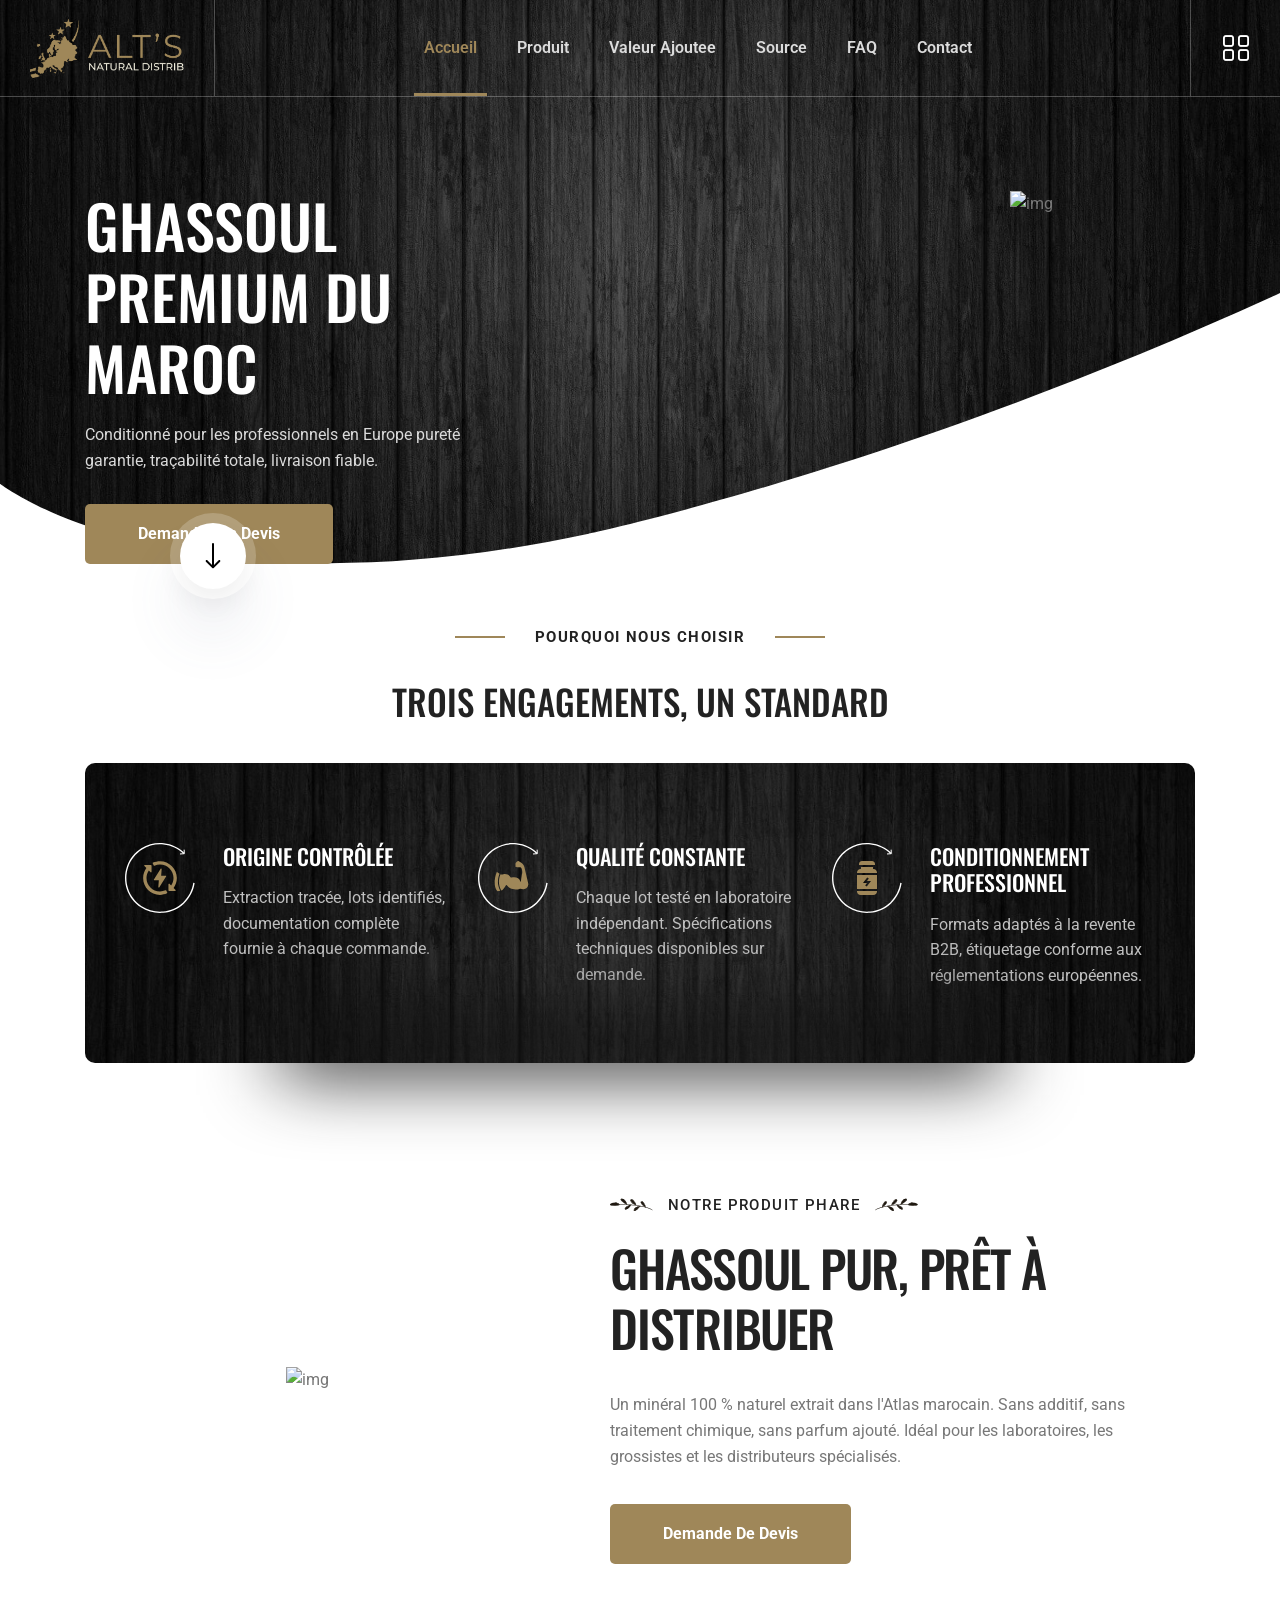
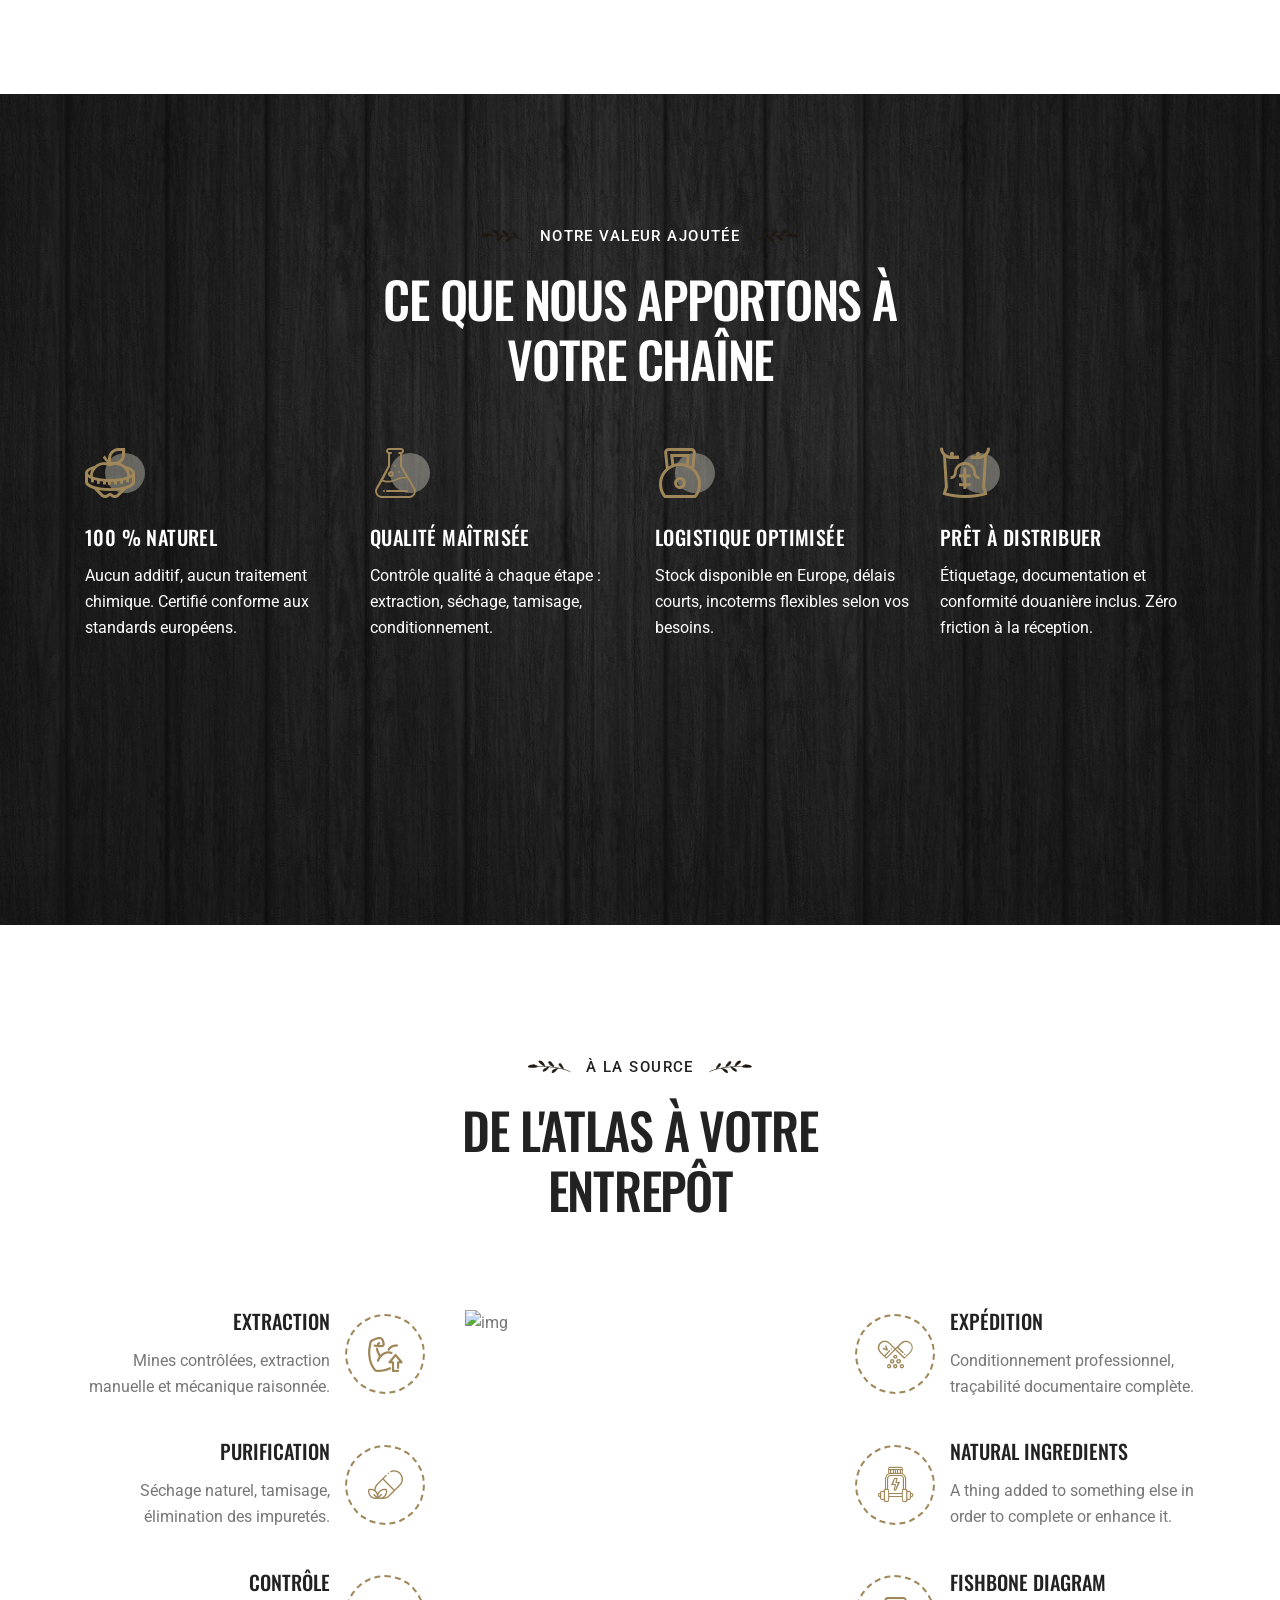
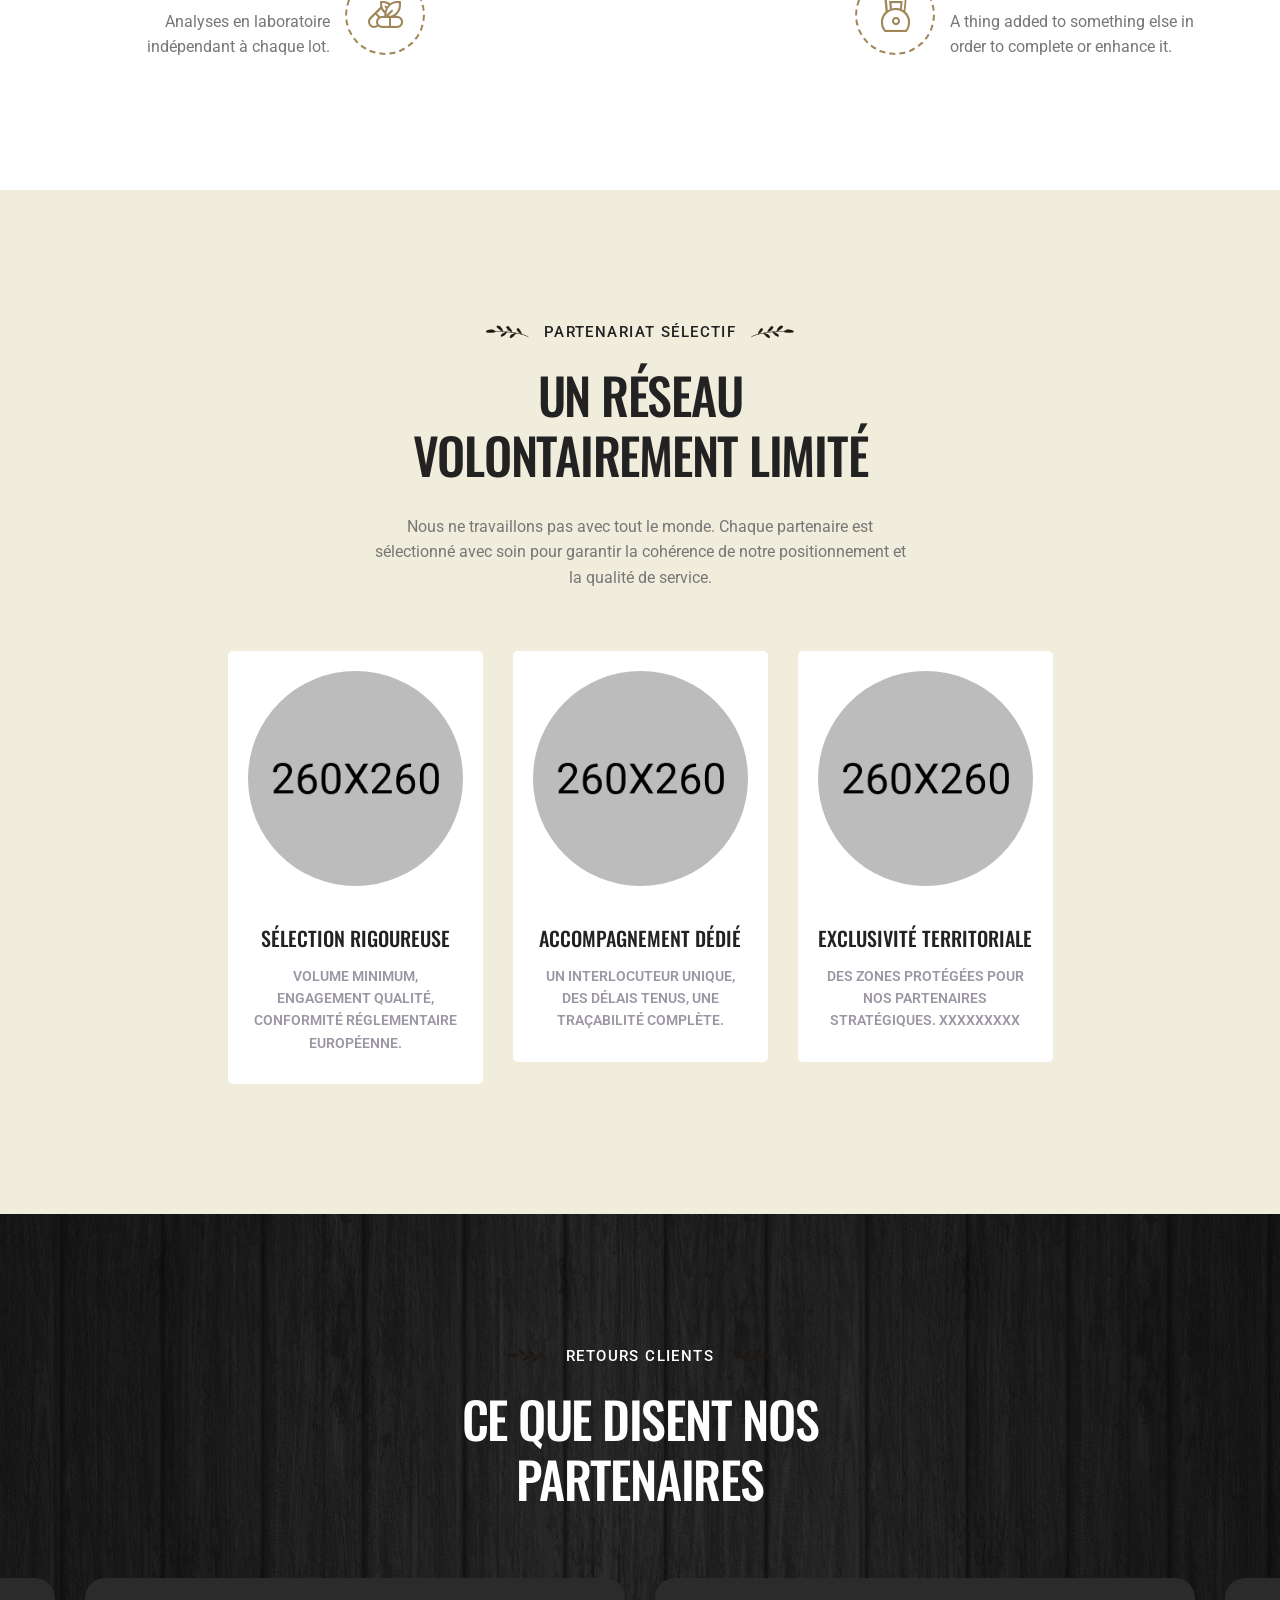
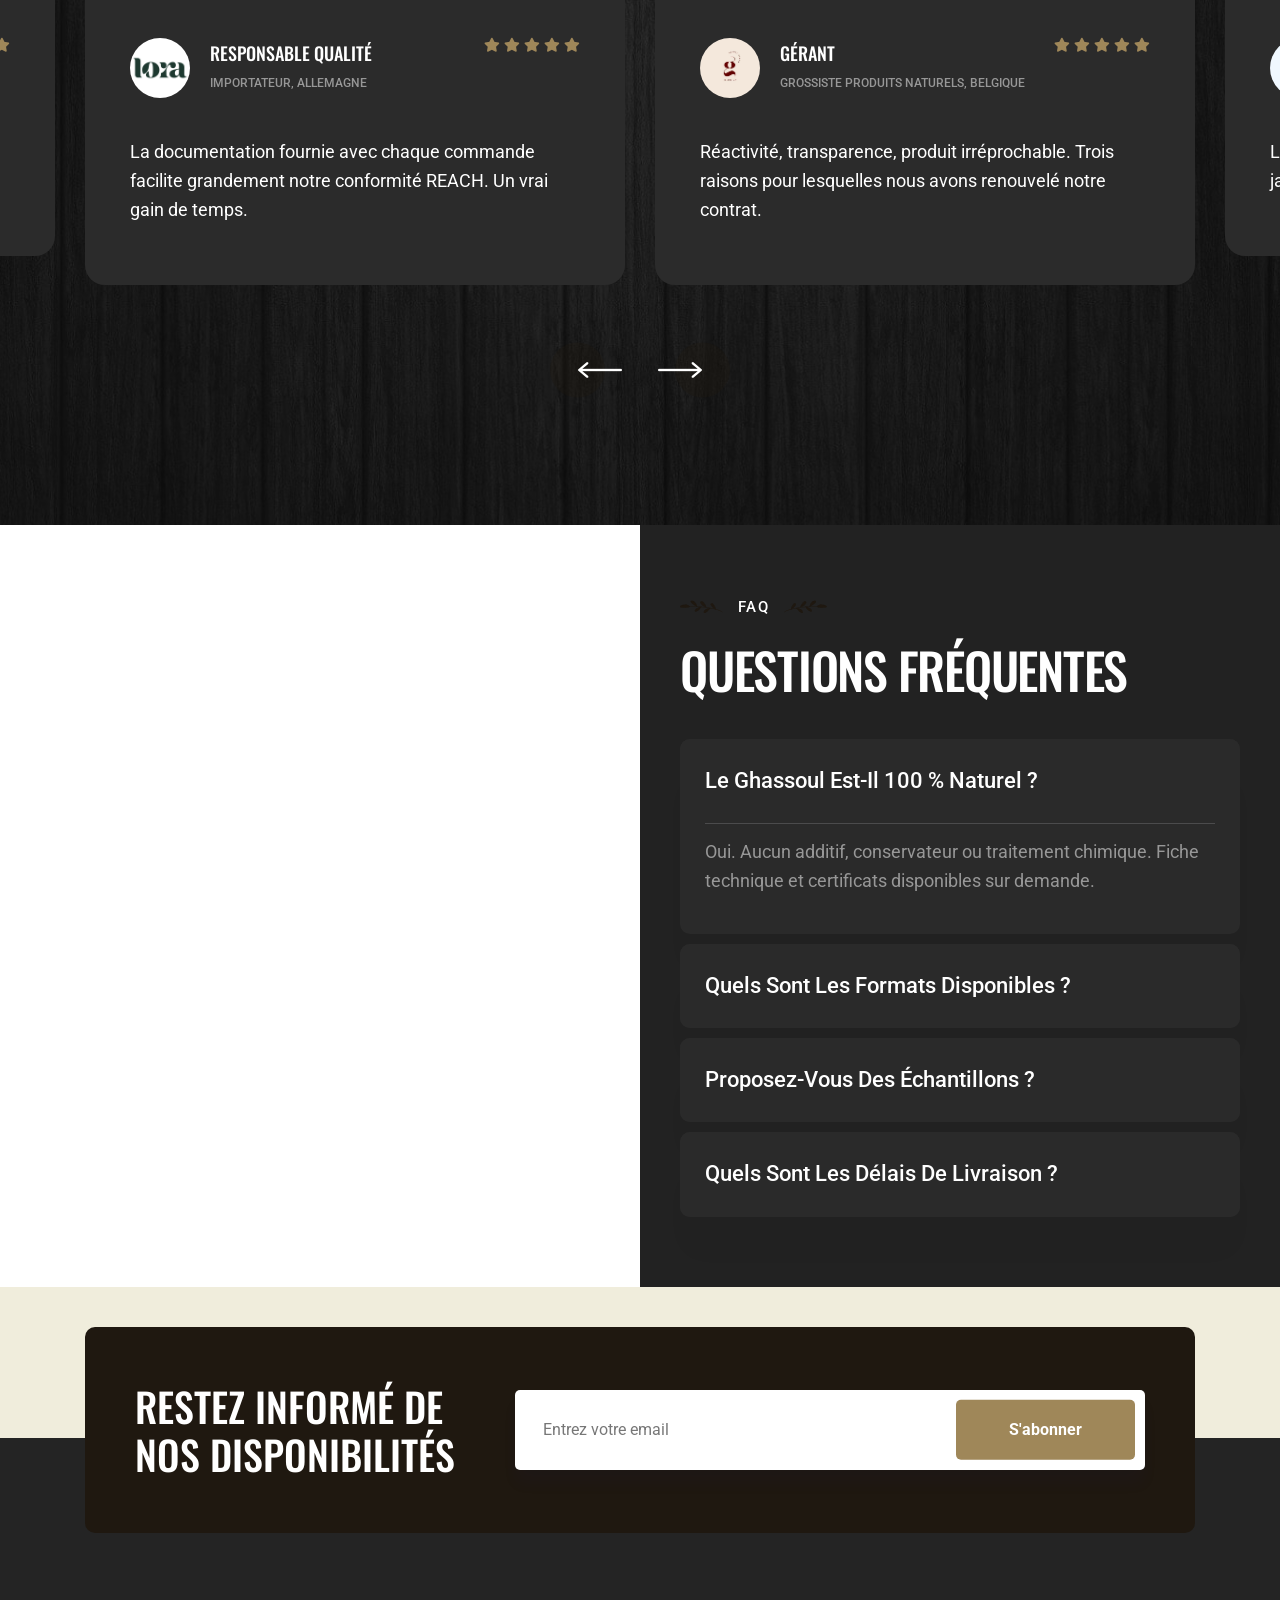
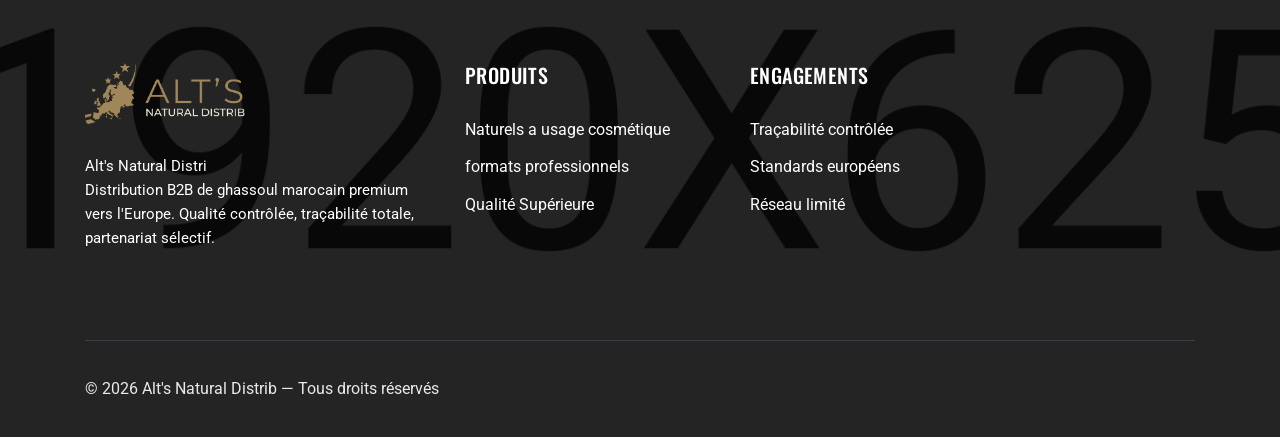
==== commit f7dbd706: "feat: add the image for the product 02" ====
--- a/index.html
+++ b/index.html
@@ -1356,12 +1356,15 @@
       <!-- faq-area -->
       <section id="faq" class="faq-area position-relative">
         <div class="row justify-content-end g-0">
-          <div class="faq-img" data-background="assets/img/others/faq_img.jpg">
-            <a
+          <div
+            class="faq-img"
+            data-background="assets/img/product/product-02.jpg"
+          >
+            <!-- <a
               href="https://www.youtube.com/watch?v=ZbwnU1Rp7aY"
               class="popup-video"
               ><i class="fa fa-play"></i
-            ></a>
+            ></a> -->
           </div>
           <div class="col-lg-6">
             <div class="faq-wrapper-two">
--- a/assets/css/responsive.css
+++ b/assets/css/responsive.css
@@ -1,1581 +1,1585 @@
 /* Extra large devices (large desktops, 1800px and up) */
 @media (max-width: 1800px) {
-.related-product-active .slick-arrow,
-.home-shop-active .slick-arrow {
-	left: -50px;
+  .related-product-active .slick-arrow,
+  .home-shop-active .slick-arrow {
+    left: -50px;
+  }
+  .related-product-active .slick-arrow.slick-next,
+  .home-shop-active .slick-arrow.slick-next {
+    left: auto;
+    right: -50px;
+  }
+
+  /* home-three-css */
+  .menu-area-two .logo {
+    padding: 20px 50px;
+  }
+  .bottom-shape {
+    margin-bottom: -1px;
+  }
 }
-.related-product-active .slick-arrow.slick-next,
-.home-shop-active .slick-arrow.slick-next {
-	left: auto;
-	right: -50px;
-}
-
-/* home-three-css */
-.menu-area-two .logo {
-    padding: 20px 50px;
-}
-.bottom-shape {
-    margin-bottom: -1px;
-}
-
-}
-
 
 /* Extra large devices (large desktops, 1800px and up) */
 @media (max-width: 1500px) {
-.custom-container {
+  .custom-container {
     max-width: 1320px;
-}
-.banner-content .banner-caption {
-	margin: 0 0 20px;
-}
-.banner-content .title {
-	font-size: 60px;
-	margin: 0 0 40px;
-}
-.banner-images .main-img {
-	max-width: 470px;
-}
-.banner-images .bg-shape {
-	max-width: 960px;
-}
-.banner-shape.three {
-	bottom: 0;
-	left: 30px;
-	max-width: 210px;
-	z-index: -1;
-}
-.banner-shape.four {
-	bottom: 0;
-	right: 60px;
-	max-width: 180px;
-	z-index: 1;
-}
-.features-items-wrap .row> :nth-child(4n+2) .features-item,
-.features-items-wrap .row> :nth-child(4n) .features-item {
-	margin-left: 10px;
-	margin-right: 30px;
-}
-.features-products-thumb {
-	margin: 0px 120px 0px 130px;
-}
-.features-product-bottom {
-	margin: 40px 0 0;
-}
-.header-action > ul li {
-	margin-left: 30px;
-}
-.navbar-wrap ul li a {
-	padding: 38px 22px;
-}
-.video-bg {
-	min-height: 600px;
-}
-.features-products-wrap:nth-child(2n) .features-products-thumb {
-	margin: 0px 130px 0px 110px;
-}
-.features-products-wrap:nth-child(3n+3) .features-products-thumb {
-	margin: 0px 120px 0px 100px;
-}
-.related-product-active .slick-arrow,
-.home-shop-active .slick-arrow {
-	left: 0;
-}
-.related-product-active .slick-arrow.slick-next,
-.home-shop-active .slick-arrow.slick-next {
-	left: auto;
-	right: 0;
-}
-.ingredients-thumb {
-	margin: 0 0 25px;
-}
-.ingredients-item {
-	margin: 0 0 40px;
-}
-.ingredients-items-wrap .row> :nth-child(4n+2) .ingredients-item,
-.ingredients-items-wrap .row> :nth-child(4n) .ingredients-item {
-	margin: 0 0 40px 15px;
-}
-.ingredients-items-wrap .row> :nth-last-child(-n+2) .ingredients-item {
-	margin-bottom: 0;
-}
-.formula-img {
-	margin-right: -30px;
-}
-.formula-list li {
-	font-size: 18px;
-	margin: 0 0 15px;
-}
-.pricing__box {
-	padding: 35px 35px 35px;
-}
-.blog-posts-wrapper {
-	margin: 0 30px 0 0;
-}
-.faq-wrapper {
-	margin: 0 0 0 30px;
-}
-.fp-circle.one {
-	width: 600px;
-	height: 600px;
-}
-.fp-circle.two {
-	width: 550px;
-	height: 550px;
-}
-.fp-circle.three {
-	width: 550px;
-	height: 550px;
-}
-.blog-bg-shape.one {
-	width: 550px;
-	height: 550px;
-}
-.blog-bg-shape.two {
-	width: 580px;
-	height: 580px;
-}
-.footer-widgets-wrap .row [class*="col-"]:nth-child(4n+2) .footer-widget {
-	padding-left: 0;
-}
-.footer-widgets-wrap .row [class*="col-"]:nth-child(4n+4) .footer-widget {
-	padding-left: 40px;
-}
-.footer-widget .footer-text {
-	width: 87%;
-}
-.offCanvas-wrap {
-	width: 390px;
-	padding: 15px 40px 35px;
-}
-.offCanvas-toggle {
-	width: 45px;
-	height: 45px;
-	flex: 0 0 45px;
-	margin: 0 -10px 0 auto;
-}
-.offCanvas-content .title {
-	font-size: 36px;
-	margin-bottom: 20px;
-}
-.offCanvas-content {
-	margin-bottom: 50px;
-	margin-top: 20px;
-}
-.offcanvas-contact .number {
-	font-size: 28px;
-}
-.offcanvas-contact .email {
-	font-size: 28px;
-}
+  }
+  .banner-content .banner-caption {
+    margin: 0 0 20px;
+  }
+  .banner-content .title {
+    font-size: 60px;
+    margin: 0 0 40px;
+  }
+  .banner-images .main-img {
+    max-width: 470px;
+  }
+  .banner-images .bg-shape {
+    max-width: 960px;
+  }
+  .banner-shape.three {
+    bottom: 0;
+    left: 30px;
+    max-width: 210px;
+    z-index: -1;
+  }
+  .banner-shape.four {
+    bottom: 0;
+    right: 60px;
+    max-width: 180px;
+    z-index: 1;
+  }
+  .features-items-wrap .row > :nth-child(4n + 2) .features-item,
+  .features-items-wrap .row > :nth-child(4n) .features-item {
+    margin-left: 10px;
+    margin-right: 30px;
+  }
+  .features-products-thumb {
+    margin: 0px 120px 0px 130px;
+  }
+  .features-product-bottom {
+    margin: 40px 0 0;
+  }
+  .header-action > ul li {
+    margin-left: 30px;
+  }
+  .navbar-wrap ul li a {
+    padding: 38px 22px;
+  }
+  .video-bg {
+    min-height: 600px;
+  }
+  .features-products-wrap:nth-child(2n) .features-products-thumb {
+    margin: 0px 130px 0px 110px;
+  }
+  .features-products-wrap:nth-child(3n + 3) .features-products-thumb {
+    margin: 0px 120px 0px 100px;
+  }
+  .related-product-active .slick-arrow,
+  .home-shop-active .slick-arrow {
+    left: 0;
+  }
+  .related-product-active .slick-arrow.slick-next,
+  .home-shop-active .slick-arrow.slick-next {
+    left: auto;
+    right: 0;
+  }
+  .ingredients-thumb {
+    margin: 0 0 25px;
+  }
+  .ingredients-item {
+    margin: 0 0 40px;
+  }
+  .ingredients-items-wrap .row > :nth-child(4n + 2) .ingredients-item,
+  .ingredients-items-wrap .row > :nth-child(4n) .ingredients-item {
+    margin: 0 0 40px 15px;
+  }
+  .ingredients-items-wrap .row > :nth-last-child(-n + 2) .ingredients-item {
+    margin-bottom: 0;
+  }
+  .formula-img {
+    margin-right: -30px;
+  }
+  .formula-list li {
+    font-size: 18px;
+    margin: 0 0 15px;
+  }
+  .pricing__box {
+    padding: 35px 35px 35px;
+  }
+  .blog-posts-wrapper {
+    margin: 0 30px 0 0;
+  }
+  .faq-wrapper {
+    margin: 0 0 0 30px;
+  }
+  .fp-circle.one {
+    width: 600px;
+    height: 600px;
+  }
+  .fp-circle.two {
+    width: 550px;
+    height: 550px;
+  }
+  .fp-circle.three {
+    width: 550px;
+    height: 550px;
+  }
+  .blog-bg-shape.one {
+    width: 550px;
+    height: 550px;
+  }
+  .blog-bg-shape.two {
+    width: 580px;
+    height: 580px;
+  }
+  .footer-widgets-wrap .row [class*="col-"]:nth-child(4n + 2) .footer-widget {
+    padding-left: 0;
+  }
+  .footer-widgets-wrap .row [class*="col-"]:nth-child(4n + 4) .footer-widget {
+    padding-left: 40px;
+  }
+  .footer-widget .footer-text {
+    width: 87%;
+  }
+  .offCanvas-wrap {
+    width: 390px;
+    padding: 15px 40px 35px;
+  }
+  .offCanvas-toggle {
+    width: 45px;
+    height: 45px;
+    flex: 0 0 45px;
+    margin: 0 -10px 0 auto;
+  }
+  .offCanvas-content .title {
+    font-size: 36px;
+    margin-bottom: 20px;
+  }
+  .offCanvas-content {
+    margin-bottom: 50px;
+    margin-top: 20px;
+  }
+  .offcanvas-contact .number {
+    font-size: 28px;
+  }
+  .offcanvas-contact .email {
+    font-size: 28px;
+  }
 
-.brand-area {
-	padding: 115px 0 120px;
-}
-.features-products {
-	padding: 120px 0 120px;
-}
-.home-shop-area {
-	padding: 0 0 120px;
-}
-.fact-area {
-	padding: 120px 0 0;
-}
-.ingredients-area {
-	padding: 85px 0 120px;
-}
-.formula-bg {
-	padding: 115px 0 120px;
-}
-.pricing-area {
-	padding: 115px 0 90px;
-}
-.testimonial-bg {
-	padding: 115px 0 120px;
-}
-.blog-post-area {
-	padding: 115px 0 120px;
-}
-.breadcrumb-bg {
-	padding: 200px 0 120px !important;
-}
-.blog-sidebar.pl-20 {
-	padding-left: 15px;
-}
-.rc-post-content h5 {
-	font-size: 17px;
-}
-.blog--post--content .blog--post--title {
-	font-size: 32px;
-}
-.suxnix-page-content blockquote,
-.format-quote blockquote,
-.blog-details-content blockquote {
-	padding: 45px 40px;
-}
-.suxnix-page-content blockquote::before,
-.format-quote blockquote::before,
-.blog-details-content blockquote::before {
-	width: 134px;
-	height: 140px;
-	background-size: contain;
-	background-repeat: no-repeat;
-}
-.blog-avatar-wrap {
-	padding: 35px 35px;
-}
-.blog-post-avatar-img {
-	margin-right: 35px;
-}
-.latest-comments ul li .children {
-	margin-left: 70px;
-}
-.inner-shop-item.home-shop-item {
-	margin: 0 0 40px;
-	padding: 30px 25px 30px;
-}
-.inner-shop-item .home-shop-thumb {
-	margin: 0 auto 25px;
-	max-width: 160px;
-}
-.inner-shop-item .home-shop-thumb img {
-	height: 180px;
-}
-.inner-shop-item .home-shop-content .title {
-	font-size: 19px;
-}
-.inner-shop-item .home-shop-thumb .discount {
-	top: -15px;
-	right: -30px;
-}
-.suxnix-shop-product-main > .row {
-	--bs-gutter-x: 20px;
-}
-.shop-sidebar {
-	margin-left: 0;
-}
-.Product-tag-list li a {
-	padding: 6px 15px;
-}
-.inner-shop-item .home-shop-thumb > a {
-	min-height: 185px;
-}
-.contact-box-wrapper {
-	padding: 0 0;
-}
-.contact-form-wrap {
-	padding: 0 0 0 20px;
-}
-.inner-shop-details-content .title {
-	font-size: 40px;
-}
+  .brand-area {
+    padding: 115px 0 120px;
+  }
+  .features-products {
+    padding: 120px 0 120px;
+  }
+  .home-shop-area {
+    padding: 0 0 120px;
+  }
+  .fact-area {
+    padding: 120px 0 0;
+  }
+  .ingredients-area {
+    padding: 85px 0 120px;
+  }
+  .formula-bg {
+    padding: 115px 0 120px;
+  }
+  .pricing-area {
+    padding: 115px 0 90px;
+  }
+  .testimonial-bg {
+    padding: 115px 0 120px;
+  }
+  .blog-post-area {
+    padding: 115px 0 120px;
+  }
+  .breadcrumb-bg {
+    padding: 200px 0 120px !important;
+  }
+  .blog-sidebar.pl-20 {
+    padding-left: 15px;
+  }
+  .rc-post-content h5 {
+    font-size: 17px;
+  }
+  .blog--post--content .blog--post--title {
+    font-size: 32px;
+  }
+  .suxnix-page-content blockquote,
+  .format-quote blockquote,
+  .blog-details-content blockquote {
+    padding: 45px 40px;
+  }
+  .suxnix-page-content blockquote::before,
+  .format-quote blockquote::before,
+  .blog-details-content blockquote::before {
+    width: 134px;
+    height: 140px;
+    background-size: contain;
+    background-repeat: no-repeat;
+  }
+  .blog-avatar-wrap {
+    padding: 35px 35px;
+  }
+  .blog-post-avatar-img {
+    margin-right: 35px;
+  }
+  .latest-comments ul li .children {
+    margin-left: 70px;
+  }
+  .inner-shop-item.home-shop-item {
+    margin: 0 0 40px;
+    padding: 30px 25px 30px;
+  }
+  .inner-shop-item .home-shop-thumb {
+    margin: 0 auto 25px;
+    max-width: 160px;
+  }
+  .inner-shop-item .home-shop-thumb img {
+    height: 180px;
+  }
+  .inner-shop-item .home-shop-content .title {
+    font-size: 19px;
+  }
+  .inner-shop-item .home-shop-thumb .discount {
+    top: -15px;
+    right: -30px;
+  }
+  .suxnix-shop-product-main > .row {
+    --bs-gutter-x: 20px;
+  }
+  .shop-sidebar {
+    margin-left: 0;
+  }
+  .Product-tag-list li a {
+    padding: 6px 15px;
+  }
+  .inner-shop-item .home-shop-thumb > a {
+    min-height: 185px;
+  }
+  .contact-box-wrapper {
+    padding: 0 0;
+  }
+  .contact-form-wrap {
+    padding: 0 0 0 20px;
+  }
+  .inner-shop-details-content .title {
+    font-size: 40px;
+  }
 
+  /* New Home CSS */
+  .tg-banner-area.banner-bg {
+    padding: 140px 0 190px;
+  }
+  .tg-features-inner {
+    padding: 0 0;
+  }
+  .tg-supplement-inner {
+    padding: 0 0;
+  }
+  .tg-supplement-shape {
+    right: -7%;
+    top: 0%;
+  }
+  .tg-shop-wrapper {
+    padding: 0 0;
+  }
+  .tg-service-inner {
+    padding: 0 0;
+  }
+  .inner-shop-details-content .title br {
+    display: none;
+  }
+  .pricing-wrap {
+    padding: 0 0;
+  }
+  .tg-blog-post-content {
+    padding: 35px 30px 30px;
+  }
+  .tg-blog-post-content .title {
+    font-size: 20px;
+  }
+  .footer-two-top-wrap .row [class*="col-"]:nth-child(4n + 2) .footer-widget {
+    padding-left: 30px;
+    padding-right: 35px;
+  }
+  .footer-two-top-wrap .row [class*="col-"]:nth-child(4n + 4) .footer-widget {
+    padding-left: 30px;
+  }
+  .footer-post-item .thumb {
+    width: 90px;
+    flex: 0 0 90px;
+  }
 
-/* New Home CSS */
-.tg-banner-area.banner-bg {
-	padding: 140px 0 190px;
-}
-.tg-features-inner {
-	padding: 0 0;
-}
-.tg-supplement-inner {
-	padding: 0 0;
-}
-.tg-supplement-shape {
-	right: -7%;
-	top: 0%;
-}
-.tg-shop-wrapper {
-	padding: 0 0;
-}
-.tg-service-inner {
-	padding: 0 0;
-}
-.inner-shop-details-content .title br {
-	display: none;
-}
-.pricing-wrap {
-	padding: 0 0;
-}
-.tg-blog-post-content {
-	padding: 35px 30px 30px;
-}
-.tg-blog-post-content .title {
-	font-size: 20px;
-}
-.footer-two-top-wrap .row [class*="col-"]:nth-child(4n+2) .footer-widget {
-	padding-left: 30px;
-	padding-right: 35px;
-}
-.footer-two-top-wrap .row [class*="col-"]:nth-child(4n+4) .footer-widget {
-	padding-left: 30px;
-}
-.footer-post-item .thumb {
-	width: 90px;
-	flex: 0 0 90px;
-}
-
-
-/* home-three-css */
-.menu-area-two .logo {
+  /* home-three-css */
+  .menu-area-two .logo {
     padding: 15px 30px;
-}
-.menu-area-two .navbar-wrap ul li a {
+  }
+  .menu-area-two .navbar-wrap ul li a {
     padding: 40px 20px;
-}
-.header-action-two .list-wrap li a {
+  }
+  .header-action-two .list-wrap li a {
     width: 90px;
     padding: 20px 15px;
-}
-.banner-bg {
+  }
+  .banner-bg {
     padding: 190px 0 0;
-}
-.banner-content-two .title {
+  }
+  .banner-content-two .title {
     font-size: 60px;
     margin: 0 0 20px;
-}
-.banner-img-two {
+  }
+  .banner-img-two {
     max-width: 350px;
     margin: 0 auto;
-}
-.banner-content-two p {
+  }
+  .banner-content-two p {
     max-width: 90%;
     margin: 0 0 30px;
-}
-.section-down {
+  }
+  .section-down {
     left: 180px;
-}
-.features-wrap {
+  }
+  .features-wrap {
     padding: 80px 40px 75px;
-}
-.about-content {
+  }
+  .about-content {
     margin: 0 43px 0 50px;
-}
-.features-item-three .features-content p {
+  }
+  .features-item-three .features-content p {
     width: 100%;
-}
-.counter-wrap {
+  }
+  .counter-wrap {
     padding: 60px 30px;
-}
-.counter-item {
+  }
+  .counter-item {
     padding: 40px 30px;
     gap: 25px;
-}
-.ingredients-item-two {
+  }
+  .ingredients-item-two {
     gap: 15px;
     margin-bottom: 40px;
+  }
+  .ingredients-item-wrap {
+    margin-left: 10px;
+  }
+  .ingredients-item-wrap.reverse-item {
+    margin-right: 10px;
+  }
+  .pricing-item-two {
+    padding: 60px 30px;
+  }
+  .faq-wrapper-two {
+    padding: 70px 40px;
+  }
+  .faq-wrapper-two .accordion-button {
+    padding: 29px 25px;
+  }
+  .faq-wrapper-two .accordion-body {
+    padding: 0 25px 38px 25px;
+  }
+  .footer-widgets-wrap-two
+    .row
+    [class*="col-"]:nth-child(4n + 4)
+    .footer-widget {
+    padding-left: 0px;
+  }
 }
-.ingredients-item-wrap {
-    margin-left: 10px;
-}
-.ingredients-item-wrap.reverse-item {
-    margin-right: 10px;
-}
-.pricing-item-two {
-    padding: 60px 30px;
-}
-.faq-wrapper-two {
-    padding: 70px 40px;
-}
-.faq-wrapper-two .accordion-button {
-    padding: 29px 25px;
-}
-.faq-wrapper-two .accordion-body {
-    padding: 0 25px 38px 25px;
-}
-.footer-widgets-wrap-two .row [class*="col-"]:nth-child(4n+4) .footer-widget {
-    padding-left: 0px;
-}
-
-
-}
-
 
 /* Extra large devices (large desktops, 1200px and up) */
 @media (max-width: 1199.98px) {
-.custom-container {
+  .custom-container {
     max-width: 960px;
-}
-.header-fixed-position {
-	height: 108px;
-}
-.menu-area {
-	padding: 25px 0;
-}
-.menu-nav {
-	justify-content: space-between;
-}
-.header-action {
-	margin-right: 30px;
-}
-.menu-outer .navbar-wrap {
-	display: block !important;
-}
-.menu-area .mobile-nav-toggler {
-	display: flex;
-}
-.sticky-menu.menu-area {
-	padding: 15px 0;
-}
-.banner-shape.four,
-.banner-shape.three {
-	display: none;
-}
-.features-products-thumb {
-	margin: 0px 60px 0px 100px;
-}
-.features-products-thumb::before {
-	width: 550px;
-	height: 550px;
-}
-.features-products-thumb .shape-img {
-	left: -90px;
-	max-width: 220px;
-}
-.features-products-wrap {
-	margin-bottom: 130px;
-}
-.fp-shapes-wrap {
-	display: none;
-}
-.features-products-wrap:nth-child(2n) .features-products-thumb {
-	margin: 0px 100px 0px 65px;
-}
-.fp-circle.five {
-	bottom: 31%;
-}
-.features-products-wrap:nth-child(3n+3) .features-products-thumb {
-	margin: 0px 65px 0px 70px;
-}
-.features-products-wrap:nth-child(3n+3) .features-products-thumb .shape-img {
-	left: -85px;
-	max-width: 180px;
-}
-.home-shop-item {
-	padding: 0 35px 35px;
-}
-.related-product-active .slick-arrow,
-.home-shop-active .slick-arrow {
-	left: 25px;
-}
-.related-product-active .slick-arrow.slick-next,
-.home-shop-active .slick-arrow.slick-next {
-	left: auto;
-	right: 25px;
-}
-.features-product-content {
-	width: 95%;
-}
-.ingredients-img {
-	position: relative;
-	margin: 0 auto 60px;
-	max-width: 80%;
-}
-.ingredients-img::after {
-	bottom: 10px;
-	width: 255px;
-	height: 20px;
-}
-.ingredients-items-wrap {
-	margin: 0;
-	text-align: center;
-}
-.ingredients-thumb img {
-	margin: 0 auto;
-}
-.ingredients-items-wrap .row> :nth-child(4n+2) .ingredients-item,
-.ingredients-items-wrap .row> :nth-child(4n) .ingredients-item {
-	margin: 0 0 40px 0;
-}
-.ingredients-content .title {
-	display: inline-block;
-}
-.ingredients-items-wrap .row> :nth-last-child(-n+2) .ingredients-item {
-	margin-bottom: 0;
-}
-.formula-img {
-	margin-right: 0;
-}
-.pricing__box {
-	padding: 30px 20px 25px;
-}
-.pricing-btn a > span {
-	line-height: 1.2;
-}
-.testimonial-active .slick-arrow {
-	left: 0;
-}
-.testimonial-active .slick-arrow.slick-next {
-	left: auto;
-	right: 0;
-}
-.accordion-button {
-	align-items: baseline;
-}
-.footer-shape.one {
-	max-width: 50px;
-}
-.footer-shape.two {
-	max-width: 80px;
-}
-.footer-widgets-wrap .row [class*="col-"]:nth-child(4n+4) .footer-widget {
-	padding-left: 0;
-}
-.footer-widgets-wrap .row [class*="col-"]:nth-child(4n+2) .footer-widget {
-	padding-left: 25px;
-}
-.footer-widget .footer-text {
-	width: 90%;
-}
-.footer-insta-item a::after {
-	font-size: 50px;
-}
-.banner-images .bg-shape {
-	max-width: 880px;
-}
-.banner-images .main-img {
-	max-width: 440px;
-}
-.breadcrumb-bg {
-	padding: 150px 0 120px !important;
-}
-.blog-sidebar.pl-20 {
-	padding-left: 0;
-}
-.blog--post--content {
-	padding: 35px 30px;
-}
-.blog--tag {
-	margin-bottom: 15px;
-}
-.blog--post--content:not(.blog-details-content) .post-text {
-	margin-bottom: 20px;
-}
-.blog-sidebar .widget {
-	padding: 27px 25px 30px;
-}
-.sidebar-social a {
-	height: 40px;
-	width: 40px;
-	line-height: 40px;
-}
-.rc-post-thumb {
-	margin-right: 15px;
-	width: 85px;
-	flex: 0 0 85px;
-}
-.rc-post-content h5 {
-	font-size: 15px;
-	margin-bottom: 8px;
-}
+  }
+  .header-fixed-position {
+    height: 108px;
+  }
+  .menu-area {
+    padding: 25px 0;
+  }
+  .menu-nav {
+    justify-content: space-between;
+  }
+  .header-action {
+    margin-right: 30px;
+  }
+  .menu-outer .navbar-wrap {
+    display: block !important;
+  }
+  .menu-area .mobile-nav-toggler {
+    display: flex;
+  }
+  .sticky-menu.menu-area {
+    padding: 15px 0;
+  }
+  .banner-shape.four,
+  .banner-shape.three {
+    display: none;
+  }
+  .features-products-thumb {
+    margin: 0px 60px 0px 100px;
+  }
+  .features-products-thumb::before {
+    width: 550px;
+    height: 550px;
+  }
+  .features-products-thumb .shape-img {
+    left: -90px;
+    max-width: 220px;
+  }
+  .features-products-wrap {
+    margin-bottom: 130px;
+  }
+  .fp-shapes-wrap {
+    display: none;
+  }
+  .features-products-wrap:nth-child(2n) .features-products-thumb {
+    margin: 0px 100px 0px 65px;
+  }
+  .fp-circle.five {
+    bottom: 31%;
+  }
+  .features-products-wrap:nth-child(3n + 3) .features-products-thumb {
+    margin: 0px 65px 0px 70px;
+  }
+  .features-products-wrap:nth-child(3n + 3)
+    .features-products-thumb
+    .shape-img {
+    left: -85px;
+    max-width: 180px;
+  }
+  .home-shop-item {
+    padding: 0 35px 35px;
+  }
+  .related-product-active .slick-arrow,
+  .home-shop-active .slick-arrow {
+    left: 25px;
+  }
+  .related-product-active .slick-arrow.slick-next,
+  .home-shop-active .slick-arrow.slick-next {
+    left: auto;
+    right: 25px;
+  }
+  .features-product-content {
+    width: 95%;
+  }
+  .ingredients-img {
+    position: relative;
+    margin: 0 auto 60px;
+    max-width: 80%;
+  }
+  .ingredients-img::after {
+    bottom: 10px;
+    width: 255px;
+    height: 20px;
+  }
+  .ingredients-items-wrap {
+    margin: 0;
+    text-align: center;
+  }
+  .ingredients-thumb img {
+    margin: 0 auto;
+  }
+  .ingredients-items-wrap .row > :nth-child(4n + 2) .ingredients-item,
+  .ingredients-items-wrap .row > :nth-child(4n) .ingredients-item {
+    margin: 0 0 40px 0;
+  }
+  .ingredients-content .title {
+    display: inline-block;
+  }
+  .ingredients-items-wrap .row > :nth-last-child(-n + 2) .ingredients-item {
+    margin-bottom: 0;
+  }
+  .formula-img {
+    margin-right: 0;
+  }
+  .pricing__box {
+    padding: 30px 20px 25px;
+  }
+  .pricing-btn a > span {
+    line-height: 1.2;
+  }
+  .testimonial-active .slick-arrow {
+    left: 0;
+  }
+  .testimonial-active .slick-arrow.slick-next {
+    left: auto;
+    right: 0;
+  }
+  .accordion-button {
+    align-items: baseline;
+  }
+  .footer-shape.one {
+    max-width: 50px;
+  }
+  .footer-shape.two {
+    max-width: 80px;
+  }
+  .footer-widgets-wrap .row [class*="col-"]:nth-child(4n + 4) .footer-widget {
+    padding-left: 0;
+  }
+  .footer-widgets-wrap .row [class*="col-"]:nth-child(4n + 2) .footer-widget {
+    padding-left: 25px;
+  }
+  .footer-widget .footer-text {
+    width: 90%;
+  }
+  .footer-insta-item a::after {
+    font-size: 50px;
+  }
+  .banner-images .bg-shape {
+    max-width: 880px;
+  }
+  .banner-images .main-img {
+    max-width: 440px;
+  }
+  .breadcrumb-bg {
+    padding: 150px 0 120px !important;
+  }
+  .blog-sidebar.pl-20 {
+    padding-left: 0;
+  }
+  .blog--post--content {
+    padding: 35px 30px;
+  }
+  .blog--tag {
+    margin-bottom: 15px;
+  }
+  .blog--post--content:not(.blog-details-content) .post-text {
+    margin-bottom: 20px;
+  }
+  .blog-sidebar .widget {
+    padding: 27px 25px 30px;
+  }
+  .sidebar-social a {
+    height: 40px;
+    width: 40px;
+    line-height: 40px;
+  }
+  .rc-post-thumb {
+    margin-right: 15px;
+    width: 85px;
+    flex: 0 0 85px;
+  }
+  .rc-post-content h5 {
+    font-size: 15px;
+    margin-bottom: 8px;
+  }
 
-.brand-area {
-	padding: 95px 0 100px;
-}
-.features-bg {
-	padding: 120px 0;
-}
-.suxnix-page-content blockquote,
-.format-quote blockquote,
-.blog-details-content blockquote {
-	font-size: 24px;
-}
-.rp-content {
-	padding: 30px 25px;
-}
-.rp-content h4 {
-	font-size: 19px;
-}
-.blog-avatar-wrap {
-	padding: 40px 40px;
-	display: block;
-	text-align: center;
-}
-.blog-post-avatar-img {
-	margin: 0 auto 18px;
-}
-.comment-form {
-	padding: 35px;
-}
-.blog-post-navigation .prev-link h4,
-.blog-post-navigation .next-link h4 {
-	font-size: 24px;
-}
-.d-post-tag ul li a {
-	line-height: 1.7;
-}
-.shop-sidebar {
-	margin-left: 20px;
-}
-.inner-shop-item .home-shop-content .title {
-	font-size: 20px;
-}
-.inner-shop-item.home-shop-item {
-	margin: 0 0 50px;
-	padding: 30px 30px 30px;
-}
-.inner-shop-details-content {
-	padding-left: 10px;
-}
-.product-desc-content .table-sm th {
-	width: 30%;
-}
-.contact-box {
-	padding: 40px 30px;
-}
-.contact-icon {
-	font-size: 70px;
-}
-.contact-content .title {
-	font-size: 25px;
-}
-#contact-map {
-	display: block;
-	height: 400px;
-	margin: 0 0 70px;
-}
-.contact-form-wrap {
-	padding: 0 0;
-}
-.contact-form-wrap .section-title {
-	text-align: center;
-}
-.contact-box::before,
-.contact-box::after {
-	height: 120px;
-}
-.contact-form-wrap .form-btn {
-	text-align: center;
-}
-.inner-shop-details-content .title {
-	font-size: 36px;
-}
+  .brand-area {
+    padding: 95px 0 100px;
+  }
+  .features-bg {
+    padding: 120px 0;
+  }
+  .suxnix-page-content blockquote,
+  .format-quote blockquote,
+  .blog-details-content blockquote {
+    font-size: 24px;
+  }
+  .rp-content {
+    padding: 30px 25px;
+  }
+  .rp-content h4 {
+    font-size: 19px;
+  }
+  .blog-avatar-wrap {
+    padding: 40px 40px;
+    display: block;
+    text-align: center;
+  }
+  .blog-post-avatar-img {
+    margin: 0 auto 18px;
+  }
+  .comment-form {
+    padding: 35px;
+  }
+  .blog-post-navigation .prev-link h4,
+  .blog-post-navigation .next-link h4 {
+    font-size: 24px;
+  }
+  .d-post-tag ul li a {
+    line-height: 1.7;
+  }
+  .shop-sidebar {
+    margin-left: 20px;
+  }
+  .inner-shop-item .home-shop-content .title {
+    font-size: 20px;
+  }
+  .inner-shop-item.home-shop-item {
+    margin: 0 0 50px;
+    padding: 30px 30px 30px;
+  }
+  .inner-shop-details-content {
+    padding-left: 10px;
+  }
+  .product-desc-content .table-sm th {
+    width: 30%;
+  }
+  .contact-box {
+    padding: 40px 30px;
+  }
+  .contact-icon {
+    font-size: 70px;
+  }
+  .contact-content .title {
+    font-size: 25px;
+  }
+  #contact-map {
+    display: block;
+    height: 400px;
+    margin: 0 0 70px;
+  }
+  .contact-form-wrap {
+    padding: 0 0;
+  }
+  .contact-form-wrap .section-title {
+    text-align: center;
+  }
+  .contact-box::before,
+  .contact-box::after {
+    height: 120px;
+  }
+  .contact-form-wrap .form-btn {
+    text-align: center;
+  }
+  .inner-shop-details-content .title {
+    font-size: 36px;
+  }
 
-/* New Home Css */
-.tg-menu-area .header-btn {
-	margin-left: 0;
-	margin-right: 25px;
-}
-.tg-menu-area.menu-area .mobile-nav-toggler {
-	background-image: -moz-linear-gradient(5deg, rgb(148, 190, 38) 0%, rgb(98, 175, 33) 100%);
-	background-image: -webkit-linear-gradient(5deg, rgb(148, 190, 38) 0%, rgb(98, 175, 33) 100%);
-	background-image: -ms-linear-gradient(5deg, rgb(148, 190, 38) 0%, rgb(98, 175, 33) 100%);
-}
-.tg-banner-content .sub-title {
-	font-size: 22px;
-}
-.tg-banner-content .title {
-	font-size: 55px;
-}
-.tg-banner-content p {
-	font-size: 16px;
-	margin-bottom: 30px;
-	width: 100%;
-}
-.tg-banner-area.banner-bg {
-	padding: 140px 0 220px;
-}
-.tg-features-item {
-	padding: 40px 20px 35px;
-}
-.tg-features-icon {
-	margin: 0 auto 30px;
-}
-.tg-supplement-area {
-	padding: 90px 0 120px;
-}
-.tg-supplement-content p {
-	width: 100%;
-}
-.tg-supplement-shape .rotateme {
-	max-width: 560px;
-}
-.tg-supplement-shape {
-	right: -5%;
-	top: 0%;
-}
-.tg-video-img {
-	margin: 0 0 40px;
-}
-.tg-video-content {
-	text-align: center;
-}
-.tg-shop-content .title {
-	font-size: 20px;
-}
-.tg-service-item {
-	padding: 35px 25px;
-}
-.footer-two-top-wrap .row [class*="col-"]:nth-child(4n+2) .footer-widget {
-	padding-left: 0;
-	padding-right: 0;
-}
-.footer-two-top-wrap .row [class*="col-"]:nth-child(4n+4) .footer-widget {
-	padding-left: 0;
-}
+  /* New Home Css */
+  .tg-menu-area .header-btn {
+    margin-left: 0;
+    margin-right: 25px;
+  }
+  .tg-menu-area.menu-area .mobile-nav-toggler {
+    background-image: -moz-linear-gradient(
+      5deg,
+      rgb(148, 190, 38) 0%,
+      rgb(98, 175, 33) 100%
+    );
+    background-image: -webkit-linear-gradient(
+      5deg,
+      rgb(148, 190, 38) 0%,
+      rgb(98, 175, 33) 100%
+    );
+    background-image: -ms-linear-gradient(
+      5deg,
+      rgb(148, 190, 38) 0%,
+      rgb(98, 175, 33) 100%
+    );
+  }
+  .tg-banner-content .sub-title {
+    font-size: 22px;
+  }
+  .tg-banner-content .title {
+    font-size: 55px;
+  }
+  .tg-banner-content p {
+    font-size: 16px;
+    margin-bottom: 30px;
+    width: 100%;
+  }
+  .tg-banner-area.banner-bg {
+    padding: 140px 0 220px;
+  }
+  .tg-features-item {
+    padding: 40px 20px 35px;
+  }
+  .tg-features-icon {
+    margin: 0 auto 30px;
+  }
+  .tg-supplement-area {
+    padding: 90px 0 120px;
+  }
+  .tg-supplement-content p {
+    width: 100%;
+  }
+  .tg-supplement-shape .rotateme {
+    max-width: 560px;
+  }
+  .tg-supplement-shape {
+    right: -5%;
+    top: 0%;
+  }
+  .tg-video-img {
+    margin: 0 0 40px;
+  }
+  .tg-video-content {
+    text-align: center;
+  }
+  .tg-shop-content .title {
+    font-size: 20px;
+  }
+  .tg-service-item {
+    padding: 35px 25px;
+  }
+  .footer-two-top-wrap .row [class*="col-"]:nth-child(4n + 2) .footer-widget {
+    padding-left: 0;
+    padding-right: 0;
+  }
+  .footer-two-top-wrap .row [class*="col-"]:nth-child(4n + 4) .footer-widget {
+    padding-left: 0;
+  }
 
-
-/* home-three-css */
-.menu-area-two {
+  /* home-three-css */
+  .menu-area-two {
     padding: 0;
-}
-.menu-area-two .mobile-nav-toggler {
+  }
+  .menu-area-two .mobile-nav-toggler {
     display: flex;
-}
-.menu-area-two .header-action {
+  }
+  .menu-area-two .header-action {
     margin-right: 0;
-}
-.sticky-menu.menu-area-two {
+  }
+  .sticky-menu.menu-area-two {
     padding: 0 0;
-}
-.banner-content-two .title {
+  }
+  .banner-content-two .title {
     font-size: 48px;
-}
-.banner-img-two {
+  }
+  .banner-img-two {
     max-width: 270px;
-}
-.banner-img-two .shape {
+  }
+  .banner-img-two .shape {
     right: -90px;
     max-width: 200px;
-}
-.banner-bg {
+  }
+  .banner-bg {
     padding: 160px 0 40px;
-}
-.bottom-shape {
+  }
+  .bottom-shape {
     height: 100px;
-}
-.features-item-two {
+  }
+  .features-item-two {
     gap: 25px;
     flex-wrap: wrap;
-}
-.features-wrap {
+  }
+  .features-wrap {
     padding: 60px 40px 55px;
-}
-.about-content {
+  }
+  .about-content {
     margin: 0;
-}
-.counter-item {
+  }
+  .counter-item {
     padding: 40px 20px;
     gap: 20px;
-}
-.counter-content .count {
+  }
+  .counter-content .count {
     font-size: 38px;
-}
-.counter-icon {
+  }
+  .counter-icon {
     font-size: 60px;
-}
-.counter-content p {
+  }
+  .counter-content p {
     font-size: 16px;
-}
-.counter-wrap {
+  }
+  .counter-wrap {
     padding: 45px 30px;
-}
-.ingredients-icon {
+  }
+  .ingredients-icon {
     width: 70px;
     height: 70px;
     font-size: 32px;
-}
-.testimonial-item-two {
+  }
+  .testimonial-item-two {
     padding: 40px 30px;
-}
-.pricing-list .list-wrap {
+  }
+  .pricing-list .list-wrap {
     margin-left: 15px;
     margin-bottom: 35px;
+  }
+  .pricing-item-two {
+    padding: 30px 20px;
+  }
+  .faq-wrapper-two {
+    padding: 70px 30px;
+  }
+  .faq-wrapper-two .accordion-button {
+    font-size: 18px;
+  }
+  .quick-purchase-gallery {
+    padding: 0;
+  }
+  .quick-purchase-content {
+    margin-left: 0;
+  }
+  .quick-purchase-content .price {
+    margin-bottom: 30px;
+  }
+  .quick-purchase-content p {
+    margin-bottom: 20px;
+  }
+  .chosen-wrap .list-wrap {
+    margin-bottom: 30px;
+  }
+  .review-wrap {
+    margin-bottom: 25px;
+  }
+  .blog-post-content-two {
+    padding: 35px 30px 40px;
+  }
+  .blog-post-content-two .title {
+    font-size: 28px;
+  }
+  .newsletter-form {
+    width: 500px;
+  }
+  .newsletter-wrap-two {
+    padding: 50px 30px;
+  }
+  .cart__collaterals-wrap {
+    margin-left: 0;
+  }
 }
-.pricing-item-two {
-    padding: 30px 20px;
-}
-.faq-wrapper-two {
-    padding: 70px 30px;
-}
-.faq-wrapper-two .accordion-button {
-    font-size: 18px;
-}
-.quick-purchase-gallery {
-    padding: 0;
-}
-.quick-purchase-content {
-    margin-left: 0;
-}
-.quick-purchase-content .price {
-    margin-bottom: 30px;
-}
-.quick-purchase-content p {
-    margin-bottom: 20px;
-}
-.chosen-wrap .list-wrap {
-    margin-bottom: 30px;
-}
-.review-wrap {
-    margin-bottom: 25px;
-}
-.blog-post-content-two {
-    padding: 35px 30px 40px;
-}
-.blog-post-content-two .title {
-    font-size: 28px;
-}
-.newsletter-form {
-    width: 500px;
-}
-.newsletter-wrap-two {
-    padding: 50px 30px;
-}
-.cart__collaterals-wrap {
-    margin-left: 0;
-}
-
-
-}
-
-
 
 /* Large devices (desktops, 992px and up) */
 @media (max-width: 991.98px) {
-.custom-container {
+  .custom-container {
     max-width: 720px;
-}
-.banner-images .bg-shape {
-	max-width: 100%;
-}
-.banner-images .main-img {
-	max-width: 440px;
-}
-.banner-images::after {
-	bottom: -5px;
-	width: 350px;
-	height: 46px;
-}
-.banner-images .main-img {
-	max-width: 340px;
-}
-.features-img {
-	text-align: center;
-	margin: 0 0 50px;
-}
-.features-products-wrap {
-	text-align: center;
-}
-.features-products-thumb {
-	margin: 0px 60px 50px 100px;
-}
-.features-product-content .title::after {
-	margin: 18px auto 33px;
-}
-.features-product-content {
-	width: 100%;
-}
-.features-product-bottom {
-	margin: 35px 0 0;
-	justify-content: center;
-}
-.fp-shapes-wrap {
-	display: block;
-}
-.fp-shapes-wrap .fp-shape-two {
-	top: 35%;
-}
-.features-products-wrap:nth-child(2n) .features-products-thumb {
-	margin: 0px 100px 50px 65px;
-}
-.features-products-thumb .main-img::after {
-	opacity: .7;
-}
-.features-products-wrap:nth-child(3n+3) .features-products-thumb {
-	margin: 0px 65px 50px 70px;
-}
-.fp-circle.one {
-	width: 400px;
-	height: 400px;
-}
-.fp-circle.two {
-	width: 350px;
-	height: 350px;
-	bottom: 60%;
-}
-.fp-circle.three {
-	width: 450px;
-	height: 450px;
-	bottom: 0;
-}
-.fact-items-wrapper .row.g-0 {
-	--bs-gutter-x: 20px;
-}
-.fact-item {
-	margin: 0 0 20px 0;
-	padding: 25px 20px;
-}
-.fact-item .chart {
-	margin-right: 20px;
-}
-.fact-items-wrapper::after {
-	display: none;
-}
-.formula-img {
-	max-width: 80%;
-	margin: 0 auto 50px;
-}
-.pricing__box .pricing-img img {
-	max-height: 150px;
-}
-.testimonial-item {
-	padding: 0 0;
-}
-.blog-posts-wrapper {
-	margin: 0 0 100px;
-}
-.blog-inner-wrapper::after {
-	display: none;
-}
-.faq-wrapper {
-	margin: 0 0;
-}
-.footer-shape.two {
-	right: 0;
-	bottom: 30%;
-}
-.pagination-wrap ul {
-	justify-content: center;
-}
-.blog-sidebar {
-	margin: 100px 0 0;
-}
-.rc-post-thumb {
-	margin-right: 20px;
-	width: 100px;
-	flex: 0 0 100px;
-}
-.rc-post-content h5 {
-	font-size: 18px;
-}
-.blog-details-post-thumb {
-	padding-top: 15px;
-	margin-bottom: 35px;
-}
-.rp-content h4 {
-	font-size: 20px;
-}
-.shop-sidebar {
-	margin: 100px 0 0;
-}
-.inner-shop-details-flex-wrap {
-	margin: 0 0 50px;
-}
-.inner-shop-details-content {
-	padding-left: 0;
-}
-.add-review form {
-	padding: 45px 40px 50px;
-}
+  }
+  .banner-images .bg-shape {
+    max-width: 100%;
+  }
+  .banner-images .main-img {
+    max-width: 440px;
+  }
+  .banner-images::after {
+    bottom: -5px;
+    width: 350px;
+    height: 46px;
+  }
+  .banner-images .main-img {
+    max-width: 340px;
+  }
+  .features-img {
+    text-align: center;
+    margin: 0 0 50px;
+  }
+  .features-products-wrap {
+    text-align: center;
+  }
+  .features-products-thumb {
+    margin: 0px 60px 50px 100px;
+  }
+  .features-product-content .title::after {
+    margin: 18px auto 33px;
+  }
+  .features-product-content {
+    width: 100%;
+  }
+  .features-product-bottom {
+    margin: 35px 0 0;
+    justify-content: center;
+  }
+  .fp-shapes-wrap {
+    display: block;
+  }
+  .fp-shapes-wrap .fp-shape-two {
+    top: 35%;
+  }
+  .features-products-wrap:nth-child(2n) .features-products-thumb {
+    margin: 0px 100px 50px 65px;
+  }
+  .features-products-thumb .main-img::after {
+    opacity: 0.7;
+  }
+  .features-products-wrap:nth-child(3n + 3) .features-products-thumb {
+    margin: 0px 65px 50px 70px;
+  }
+  .fp-circle.one {
+    width: 400px;
+    height: 400px;
+  }
+  .fp-circle.two {
+    width: 350px;
+    height: 350px;
+    bottom: 60%;
+  }
+  .fp-circle.three {
+    width: 450px;
+    height: 450px;
+    bottom: 0;
+  }
+  .fact-items-wrapper .row.g-0 {
+    --bs-gutter-x: 20px;
+  }
+  .fact-item {
+    margin: 0 0 20px 0;
+    padding: 25px 20px;
+  }
+  .fact-item .chart {
+    margin-right: 20px;
+  }
+  .fact-items-wrapper::after {
+    display: none;
+  }
+  .formula-img {
+    max-width: 80%;
+    margin: 0 auto 50px;
+  }
+  .pricing__box .pricing-img img {
+    max-height: 150px;
+  }
+  .testimonial-item {
+    padding: 0 0;
+  }
+  .blog-posts-wrapper {
+    margin: 0 0 100px;
+  }
+  .blog-inner-wrapper::after {
+    display: none;
+  }
+  .faq-wrapper {
+    margin: 0 0;
+  }
+  .footer-shape.two {
+    right: 0;
+    bottom: 30%;
+  }
+  .pagination-wrap ul {
+    justify-content: center;
+  }
+  .blog-sidebar {
+    margin: 100px 0 0;
+  }
+  .rc-post-thumb {
+    margin-right: 20px;
+    width: 100px;
+    flex: 0 0 100px;
+  }
+  .rc-post-content h5 {
+    font-size: 18px;
+  }
+  .blog-details-post-thumb {
+    padding-top: 15px;
+    margin-bottom: 35px;
+  }
+  .rp-content h4 {
+    font-size: 20px;
+  }
+  .shop-sidebar {
+    margin: 100px 0 0;
+  }
+  .inner-shop-details-flex-wrap {
+    margin: 0 0 50px;
+  }
+  .inner-shop-details-content {
+    padding-left: 0;
+  }
+  .add-review form {
+    padding: 45px 40px 50px;
+  }
 
+  /* New Home CSS */
+  .tg-banner-img {
+    margin: 0 0 40px;
+  }
+  .tg-banner-img img {
+    margin: 0 auto;
+    max-width: 75%;
+  }
+  .tg-banner-content {
+    text-align: center;
+  }
+  .tg-banner-content .title br {
+    display: none;
+  }
+  .tg-banner-content p {
+    font-size: 17px;
+    width: 90%;
+    margin: 0 auto 30px;
+  }
+  .tg-features-item {
+    padding: 40px 35px 35px;
+  }
+  .tg-supplement-shape {
+    right: 10%;
+    top: 0%;
+  }
+  .tg-shop-content .title {
+    font-size: 22px;
+  }
+  .tg-blog-post-content .title {
+    font-size: 18px;
+  }
 
-/* New Home CSS */
-.tg-banner-img {
-	margin: 0 0 40px;
-}
-.tg-banner-img img {
-	margin: 0 auto;
-	max-width: 75%;
-}
-.tg-banner-content {
-	text-align: center;
-}
-.tg-banner-content .title br {
-	display: none;
-}
-.tg-banner-content p {
-	font-size: 17px;
-	width: 90%;
-	margin: 0 auto 30px;
-}
-.tg-features-item {
-	padding: 40px 35px 35px;
-}
-.tg-supplement-shape {
-	right: 10%;
-	top: 0%;
-}
-.tg-shop-content .title {
-	font-size: 22px;
-}
-.tg-blog-post-content .title {
-	font-size: 18px;
-}
-
-/* home-three-css */
-.banner-content-two {
+  /* home-three-css */
+  .banner-content-two {
     margin-right: 0;
     text-align: center;
-}
-.banner-content-two p {
+  }
+  .banner-content-two p {
     max-width: 100%;
-}
-.banner-img-two {
+  }
+  .banner-img-two {
     max-width: 320px;
     margin: 50px auto 0;
-}
-.banner-content-two .btn-grp {
+  }
+  .banner-content-two .btn-grp {
     justify-content: center;
-}
-.banner-bg {
+  }
+  .banner-bg {
     padding: 190px 0 0;
-}
-.bottom-shape {
+  }
+  .bottom-shape {
     height: 130px;
-}
-.about-img.text-center {
+  }
+  .about-img.text-center {
     margin-bottom: 50px;
-}
-.ingredients-img-two {
+  }
+  .ingredients-img-two {
     text-align: center;
     margin-bottom: 60px;
-}
-.ingredients-item-wrap.reverse-item {
+  }
+  .ingredients-item-wrap.reverse-item {
     margin-right: 0;
     margin-bottom: 40px;
-}
-.ingredients-item-wrap {
+  }
+  .ingredients-item-wrap {
     margin-left: 0;
-}
-.ingredients-item-wrap.reverse-item .ingredients-item-two {
+  }
+  .ingredients-item-wrap.reverse-item .ingredients-item-two {
     flex-direction: row;
     text-align: left;
-}
-.testi-avatar {
+  }
+  .testi-avatar {
     gap: 13px;
-}
-.testimonial-top {
+  }
+  .testimonial-top {
     gap: 13px;
     margin-bottom: 30px;
-}
-.testimonial-item-two {
+  }
+  .testimonial-item-two {
     padding: 30px 20px;
-}
-.faq-img {
+  }
+  .faq-img {
     position: relative;
     width: 100%;
     height: 560px;
     background-position: top center;
-}
-.quick-purchase-gallery {
+  }
+  .quick-purchase-gallery {
     margin-bottom: 50px;
-}
-.newsletter-wrap-two {
+  }
+  .newsletter-wrap-two {
     flex-direction: column;
     gap: 0;
-}
-.newsletter-wrap-two .title {
+  }
+  .newsletter-wrap-two .title {
     margin-bottom: 25px;
     text-align: center;
-}
-.newsletter-form {
+  }
+  .newsletter-form {
     width: 100%;
-}
-.footer-widgets-wrap-two .row [class*="col-"]:nth-child(4n+2) .footer-widget {
+  }
+  .footer-widgets-wrap-two
+    .row
+    [class*="col-"]:nth-child(4n + 2)
+    .footer-widget {
     padding-left: 0;
-}
-.section-py-130 {
+  }
+  .section-py-130 {
     padding: 100px 0;
-}
-.features-bg-two {
+  }
+  .features-bg-two {
     padding: 100px 0 225px;
-}
-.section-pt-130 {
+  }
+  .section-pt-130 {
     padding-top: 100px;
-}
-.section-pb-100 {
+  }
+  .section-pb-100 {
     padding-bottom: 70px;
-}
-.section-pb-130 {
+  }
+  .section-pb-130 {
     padding-bottom: 100px;
-}
-.cart__collaterals-wrap {
+  }
+  .cart__collaterals-wrap {
     margin-top: 50px;
-}
-.cart__collaterals-wrap {
+  }
+  .cart__collaterals-wrap {
     padding: 1.25rem 1.25rem 2.5rem;
     height: auto;
+  }
+  .order__info-wrap {
+    margin-top: 50px;
+  }
 }
-.order__info-wrap {
-    margin-top: 50px;
-}
-
-
-}
-
-
 
 /* Medium devices (tablets, 768px and up) */
 @media (max-width: 767.98px) {
-.custom-container {
+  .custom-container {
     max-width: 100%;
-}
-.header-fixed-position {
-	height: 98px;
-}
-.transparent-header {
-	top: 0;
-}
-.menu-area {
-	padding: 20px 0;
-}
-.banner-content .banner-caption {
-	margin: 0 0 15px;
-}
-.banner-shape.one {
-	width: 70px;
-}
-.banner-shape.two {
-	width: 70px;
-	top: auto;
-	bottom: 40%;
-	opacity: 1;
-}
-.banner-content .title {
-	font-size: 45px;
-	margin: 0 0 30px;
-}
-.banner-content {
-	margin: 0 0 55px;
-}
-.banner-images .bg-shape {
-	display: none;
-}
-.banner-images .main-img {
-	max-width: 100%;
-	position: unset;
-}
-.banner-images::after {
-	display: none;
-}
-.banner-shape {
-	opacity: .1;
-}
-.brand-title .title {
-	padding: 0 75px;
-	line-height: 1.3;
-}
-.brand-title .title::before,
-.brand-title .title::after {
-	top: 9px;
-}
-.banner-area {
-	padding: 45px 0 0;
-}
-.brand-area {
-	padding: 80px 0 85px;
-}
-.features-item {
-	margin: 0 0 50px !important;
-	text-align: center;
-}
-.features-icon {
-	display: inline-flex;
-}
-.features-items-wrap .row> :last-child .features-item {
-	margin: 0 !important;
-}
-.fp-shapes-wrap {
-	display: none;
-}
-.features-products-thumb::before {
-	width: 400px;
-	height: 400px;
-}
-.features-products-thumb {
-	margin: 0px 35px 45px 90px;
-	max-width: 330px;
-}
-.features-product-content .title {
-	font-size: 44px;
-	margin-bottom: 0;
-}
-.features-product-content .title::after {
-	margin: 18px auto 30px;
-}
-.features-product-bottom {
-	margin: 25px 0 0;
-}
-.features-product-bottom>* {
-	margin-top: 10px;
-	margin: 10px 15px 0;
-}
-.features-products-wrap:nth-child(2n) .features-products-thumb {
-	margin: 0px 80px 45px 40px;
-}
-.features-products-wrap:nth-child(2n) .features-products-thumb .shape-img {
-	bottom: 27px;
-	left: auto;
-	right: -65px;
-	max-width: 190px;
-}
-.features-products-wrap:nth-child(3n+3) .features-products-thumb {
-	margin: 0px 35px 45px 70px;
-}
-.features-products-wrap:nth-child(3n+3) .features-products-thumb .shape-img {
-	left: -65px;
-	max-width: 165px;
-}
-.fp-circle.three {
-	width: 350px;
-	height: 350px;
-	bottom: 30px;
-	left: -100px;
-}
-.video-shape.one,
-.video-shape.two {
-	max-width: 100px;
-}
-.video-shape.one {
-	bottom: -4%;
-}
-.ingredients-img {
-	max-width: 75%;
-	margin: 0 30px 50px auto;
-}
-.ingredients-img .shape {
-	left: -55px;
-	bottom: 20px;
-	max-width: 180px;
-}
-.section-title .title {
-	font-size: 44px;
-}
-.ingredients-item {
-	margin: 0 0 40px !important;
-}
-.ingredients-items-wrap .row> :last-child .ingredients-item {
-	margin-bottom: 0 !important;
-}
-.formula-img {
-	max-width: 100%;
-}
-.pricing__box .pricing-img img {
-	max-height: 190px;
-}
-.blog-post-item>a {
-	display: inline-block;
-}
-.blog-post-thumb {
-	margin: 0 0 15px 0;
-}
-.content-top {
-	margin: 0 0 15px;
-}
-.content-bottom ul {
-	margin: 25px 0 0;
-}
-.blog-post-item {
-	display: block;
-}
-.blog-bg-shape.two {
-	width: 380px;
-	height: 380px;
-}
-.blog-bg-shape.one {
-	width: 350px;
-	height: 350px;
-}
-.footer-widgets-wrap .row [class*="col-"]:nth-child(4n+2) .footer-widget {
-	padding-left: 0;
-}
-.footer-shape.one {
-	max-width: 55px;
-	left: auto;
-	right: 0;
-	transform: rotate(180deg);
-}
-.payment-card {
-	margin: 10px 0 0;
-}
-.scroll-top {
-	right: 15px;
-	width: 35px;
-	height: 35px;
-	line-height: 35px;
-	font-size: 14px;
-}
-.scroll-top.open {
-	bottom: 15px;
-}
-.copyright-text {
-	text-align: center;
-}
-.breadcrumb-content .title {
-	font-size: 48px;
-}
-.blog--post--content {
-	padding: 30px 25px;
-}
-.blog--post--content .blog--post--title {
-	font-size: 28px;
-}
-.blog-thumb-active .slick-arrow {
-	left: 25px;
-	font-size: 24px;
-}
-.blog-thumb-active .slick-arrow.slick-next {
-	right: 25px;
-	left: auto;
-}
-.quote-post .quote-icon {
-	float: unset;
-	display: block;
-	margin-top: 0;
-	margin-bottom: 20px;
-}
-.rc-post-content h5 {
-	font-size: 17px;
-}
-.blog-details-post-thumb {
-	padding-top: 5px;
-	margin-bottom: 25px;
-}
-.blog-details-wrap .title {
-	font-size: 24px;
-	margin-bottom: 20px;
-}
-.blog-details-wrap {
-	padding-bottom: 25px;
-	margin-bottom: 25px;
-}
-.suxnix-page-content blockquote,
-.format-quote blockquote,
-.blog-details-content blockquote {
-	padding: 40px 25px;
-}
-.suxnix-page-content blockquote::before,
-.format-quote blockquote::before,
-.blog-details-content blockquote::before {
-	width: 100px;
-	height: 100px;
-}
-.post-share ul li {
-	margin-left: 0;
-	margin-right: 20px;
-}
-.post-share {
-	margin: 30px 0 0;
-}
-.navigation-filter {
-	display: inline-block;
-	margin: 25px 0;
-}
-.blog-avatar-wrap {
-	padding: 30px 25px;
-	display: block;
-	text-align: center;
-}
-.blog-post-avatar-img {
-	max-width: 145px;
-}
-.bd-avatar-info h4 {
-	font-size: 24px;
-}
-.latest-comments ul li .comments-box {
-	display: block;
-}
-.latest-comments ul li .comments-box .comments-avatar {
-	margin: 0 0 20px;
-}
-.latest-comments ul li .children {
-	margin-left: 0;
-}
-.comment-form {
-	padding: 25px;
-}
-.comment-form .comment-field input {
-	padding: 16px 25px;
-	padding-right: 35px;
-}
-.comment-form .comment-field i {
-	right: 20px;
-}
-.comment-form .comment-field textarea {
-	padding: 20px 25px;
-	padding-right: 35px;
-}
-.comment-form .btn {
-	margin-top: 0;
-	padding: 16px 30px;
-}
-.inner-shop-area .shop-top-left p {
-	text-align: center;
-}
-.inner-shop-area .shop-top-right {
-	justify-content: center;
-	margin: 7px auto 0;
-}
-.inner-shop-item .home-shop-thumb .discount {
-	top: 0;
-	right: -40px;
-}
-.inner-shop-details-flex-wrap {
-	margin: 0 0 40px;
-}
-.inner-shop-details-content .title {
-	font-size: 28px;
-}
-.product-desc-wrap .nav-tabs .nav-item .nav-link.active::after {
-	display: none;
-}
-.product-desc-wrap .nav-tabs .nav-item .nav-link.active {
-	color: var(--tg-secondary-color);
-}
-.product-desc-wrap .nav-tabs .nav-item {
-	margin: 0 30px 0 0;
-}
-.product-desc-wrap .nav-tabs {
-	padding-bottom: 10px;
-}
-.product-desc-content .table-sm th {
-	width: auto;
-}
-.reviews-comment .review-info {
-	display: block;
-}
-.review-img {
-	margin: 0 0 15px;
-}
-.add-review form {
-	padding: 30px 25px 35px;
-}
-.breadcrumb-content .title {
-	margin-bottom: 10px;
-}
-.section-title .title br {
-	display: none;
-}
+  }
+  .header-fixed-position {
+    height: 98px;
+  }
+  .transparent-header {
+    top: 0;
+  }
+  .menu-area {
+    padding: 20px 0;
+  }
+  .banner-content .banner-caption {
+    margin: 0 0 15px;
+  }
+  .banner-shape.one {
+    width: 70px;
+  }
+  .banner-shape.two {
+    width: 70px;
+    top: auto;
+    bottom: 40%;
+    opacity: 1;
+  }
+  .banner-content .title {
+    font-size: 45px;
+    margin: 0 0 30px;
+  }
+  .banner-content {
+    margin: 0 0 55px;
+  }
+  .banner-images .bg-shape {
+    display: none;
+  }
+  .banner-images .main-img {
+    max-width: 100%;
+    position: unset;
+  }
+  .banner-images::after {
+    display: none;
+  }
+  .banner-shape {
+    opacity: 0.1;
+  }
+  .brand-title .title {
+    padding: 0 75px;
+    line-height: 1.3;
+  }
+  .brand-title .title::before,
+  .brand-title .title::after {
+    top: 9px;
+  }
+  .banner-area {
+    padding: 45px 0 0;
+  }
+  .brand-area {
+    padding: 80px 0 85px;
+  }
+  .features-item {
+    margin: 0 0 50px !important;
+    text-align: center;
+  }
+  .features-icon {
+    display: inline-flex;
+  }
+  .features-items-wrap .row > :last-child .features-item {
+    margin: 0 !important;
+  }
+  .fp-shapes-wrap {
+    display: none;
+  }
+  .features-products-thumb::before {
+    width: 400px;
+    height: 400px;
+  }
+  .features-products-thumb {
+    margin: 0px 35px 45px 90px;
+    max-width: 330px;
+  }
+  .features-product-content .title {
+    font-size: 44px;
+    margin-bottom: 0;
+  }
+  .features-product-content .title::after {
+    margin: 18px auto 30px;
+  }
+  .features-product-bottom {
+    margin: 25px 0 0;
+  }
+  .features-product-bottom > * {
+    margin-top: 10px;
+    margin: 10px 15px 0;
+  }
+  .features-products-wrap:nth-child(2n) .features-products-thumb {
+    margin: 0px 80px 45px 40px;
+  }
+  .features-products-wrap:nth-child(2n) .features-products-thumb .shape-img {
+    bottom: 27px;
+    left: auto;
+    right: -65px;
+    max-width: 190px;
+  }
+  .features-products-wrap:nth-child(3n + 3) .features-products-thumb {
+    margin: 0px 35px 45px 70px;
+  }
+  .features-products-wrap:nth-child(3n + 3)
+    .features-products-thumb
+    .shape-img {
+    left: -65px;
+    max-width: 165px;
+  }
+  .fp-circle.three {
+    width: 350px;
+    height: 350px;
+    bottom: 30px;
+    left: -100px;
+  }
+  .video-shape.one,
+  .video-shape.two {
+    max-width: 100px;
+  }
+  .video-shape.one {
+    bottom: -4%;
+  }
+  .ingredients-img {
+    max-width: 75%;
+    margin: 0 30px 50px auto;
+  }
+  .ingredients-img .shape {
+    left: -55px;
+    bottom: 20px;
+    max-width: 180px;
+  }
+  .section-title .title {
+    font-size: 44px;
+  }
+  .ingredients-item {
+    margin: 0 0 40px !important;
+  }
+  .ingredients-items-wrap .row > :last-child .ingredients-item {
+    margin-bottom: 0 !important;
+  }
+  .formula-img {
+    max-width: 100%;
+  }
+  .pricing__box .pricing-img img {
+    max-height: 190px;
+  }
+  .blog-post-item > a {
+    display: inline-block;
+  }
+  .blog-post-thumb {
+    margin: 0 0 15px 0;
+  }
+  .content-top {
+    margin: 0 0 15px;
+  }
+  .content-bottom ul {
+    margin: 25px 0 0;
+  }
+  .blog-post-item {
+    display: block;
+  }
+  .blog-bg-shape.two {
+    width: 380px;
+    height: 380px;
+  }
+  .blog-bg-shape.one {
+    width: 350px;
+    height: 350px;
+  }
+  .footer-widgets-wrap .row [class*="col-"]:nth-child(4n + 2) .footer-widget {
+    padding-left: 0;
+  }
+  .footer-shape.one {
+    max-width: 55px;
+    left: auto;
+    right: 0;
+    transform: rotate(180deg);
+  }
+  .payment-card {
+    margin: 10px 0 0;
+  }
+  .scroll-top {
+    right: 15px;
+    width: 35px;
+    height: 35px;
+    line-height: 35px;
+    font-size: 14px;
+  }
+  .scroll-top.open {
+    bottom: 15px;
+  }
+  .copyright-text {
+    text-align: center;
+  }
+  .breadcrumb-content .title {
+    font-size: 48px;
+  }
+  .blog--post--content {
+    padding: 30px 25px;
+  }
+  .blog--post--content .blog--post--title {
+    font-size: 28px;
+  }
+  .blog-thumb-active .slick-arrow {
+    left: 25px;
+    font-size: 24px;
+  }
+  .blog-thumb-active .slick-arrow.slick-next {
+    right: 25px;
+    left: auto;
+  }
+  .quote-post .quote-icon {
+    float: unset;
+    display: block;
+    margin-top: 0;
+    margin-bottom: 20px;
+  }
+  .rc-post-content h5 {
+    font-size: 17px;
+  }
+  .blog-details-post-thumb {
+    padding-top: 5px;
+    margin-bottom: 25px;
+  }
+  .blog-details-wrap .title {
+    font-size: 24px;
+    margin-bottom: 20px;
+  }
+  .blog-details-wrap {
+    padding-bottom: 25px;
+    margin-bottom: 25px;
+  }
+  .suxnix-page-content blockquote,
+  .format-quote blockquote,
+  .blog-details-content blockquote {
+    padding: 40px 25px;
+  }
+  .suxnix-page-content blockquote::before,
+  .format-quote blockquote::before,
+  .blog-details-content blockquote::before {
+    width: 100px;
+    height: 100px;
+  }
+  .post-share ul li {
+    margin-left: 0;
+    margin-right: 20px;
+  }
+  .post-share {
+    margin: 30px 0 0;
+  }
+  .navigation-filter {
+    display: inline-block;
+    margin: 25px 0;
+  }
+  .blog-avatar-wrap {
+    padding: 30px 25px;
+    display: block;
+    text-align: center;
+  }
+  .blog-post-avatar-img {
+    max-width: 145px;
+  }
+  .bd-avatar-info h4 {
+    font-size: 24px;
+  }
+  .latest-comments ul li .comments-box {
+    display: block;
+  }
+  .latest-comments ul li .comments-box .comments-avatar {
+    margin: 0 0 20px;
+  }
+  .latest-comments ul li .children {
+    margin-left: 0;
+  }
+  .comment-form {
+    padding: 25px;
+  }
+  .comment-form .comment-field input {
+    padding: 16px 25px;
+    padding-right: 35px;
+  }
+  .comment-form .comment-field i {
+    right: 20px;
+  }
+  .comment-form .comment-field textarea {
+    padding: 20px 25px;
+    padding-right: 35px;
+  }
+  .comment-form .btn {
+    margin-top: 0;
+    padding: 16px 30px;
+  }
+  .inner-shop-area .shop-top-left p {
+    text-align: center;
+  }
+  .inner-shop-area .shop-top-right {
+    justify-content: center;
+    margin: 7px auto 0;
+  }
+  .inner-shop-item .home-shop-thumb .discount {
+    top: 0;
+    right: -40px;
+  }
+  .inner-shop-details-flex-wrap {
+    margin: 0 0 40px;
+  }
+  .inner-shop-details-content .title {
+    font-size: 28px;
+  }
+  .product-desc-wrap .nav-tabs .nav-item .nav-link.active::after {
+    display: none;
+  }
+  .product-desc-wrap .nav-tabs .nav-item .nav-link.active {
+    color: var(--tg-secondary-color);
+  }
+  .product-desc-wrap .nav-tabs .nav-item {
+    margin: 0 30px 0 0;
+  }
+  .product-desc-wrap .nav-tabs {
+    padding-bottom: 10px;
+  }
+  .product-desc-content .table-sm th {
+    width: auto;
+  }
+  .reviews-comment .review-info {
+    display: block;
+  }
+  .review-img {
+    margin: 0 0 15px;
+  }
+  .add-review form {
+    padding: 30px 25px 35px;
+  }
+  .breadcrumb-content .title {
+    margin-bottom: 10px;
+  }
+  .section-title .title br {
+    display: none;
+  }
 
-/* New Home css */
-.tg-banner-area.banner-bg {
-	padding: 110px 0 210px;
-}
-.tg-banner-img img {
-	margin: 0 auto;
-	max-width: 100%;
-}
-.tg-banner-content .title {
-	font-size: 46px;
-}
-.tg-banner-content p {
-	font-size: 16px;
-	width: 95%;
-}
-.tg-menu-area::before {
-	top: 80px;
-	height: 60px;
-}
-.tg-menu-area.menu-area .mobile-nav-toggler {
-	width: 55px;
-	height: 55px;
-	font-size: 22px;
-}
-.tg-banner-img {
-	margin: 0 0 35px;
-}
-.tg-supplement-shape .rotateme {
-	max-width: 100%;
-}
-.tg-supplement-shape {
-	right: 0;
-	top: 5%;
-}
-.tg-section-title .title br {
-	display: none;
-}
-.tg-section-title .title {
-	font-size: 38px;
-}
-.tg-video-bg {
-	padding: 120px 0 120px;
-}
-.tg-video-bg::before {
-	height: 90px;
-}
-.tg-shop-content .title {
-	font-size: 24px;
-}
-.tg-testimonial-item {
-	display: block;
-	text-align: center;
-	border-radius: 20px;
-}
-.tg-testimonial-thumb {
-	margin: 0 auto 25px;
-}
-.tg-testimonial-content .rating {
-	font-size: 14px;
-	justify-content: center;
-}
-.tg-supplement-img {
-	text-align: center !important;
-}
-.tg-blog-post-thumb img {
-	width: 100%;
-}
+  /* New Home css */
+  .tg-banner-area.banner-bg {
+    padding: 110px 0 210px;
+  }
+  .tg-banner-img img {
+    margin: 0 auto;
+    max-width: 100%;
+  }
+  .tg-banner-content .title {
+    font-size: 46px;
+  }
+  .tg-banner-content p {
+    font-size: 16px;
+    width: 95%;
+  }
+  .tg-menu-area::before {
+    top: 80px;
+    height: 60px;
+  }
+  .tg-menu-area.menu-area .mobile-nav-toggler {
+    width: 55px;
+    height: 55px;
+    font-size: 22px;
+  }
+  .tg-banner-img {
+    margin: 0 0 35px;
+  }
+  .tg-supplement-shape .rotateme {
+    max-width: 100%;
+  }
+  .tg-supplement-shape {
+    right: 0;
+    top: 5%;
+  }
+  .tg-section-title .title br {
+    display: none;
+  }
+  .tg-section-title .title {
+    font-size: 38px;
+  }
+  .tg-video-bg {
+    padding: 120px 0 120px;
+  }
+  .tg-video-bg::before {
+    height: 90px;
+  }
+  .tg-shop-content .title {
+    font-size: 24px;
+  }
+  .tg-testimonial-item {
+    display: block;
+    text-align: center;
+    border-radius: 20px;
+  }
+  .tg-testimonial-thumb {
+    margin: 0 auto 25px;
+  }
+  .tg-testimonial-content .rating {
+    font-size: 14px;
+    justify-content: center;
+  }
+  .tg-supplement-img {
+    text-align: center !important;
+  }
+  .tg-blog-post-thumb img {
+    width: 100%;
+  }
 
-
-/* home-three-css */
-.menu-area-two .logo {
+  /* home-three-css */
+  .menu-area-two .logo {
     padding: 15px 0 15px 30px;
     border: none;
-}
-.menu-area-two .logo img {
+  }
+  .menu-area-two .logo img {
     max-height: 48px;
-}
-.menu-area-two {
+  }
+  .menu-area-two {
     padding: 0 0;
-}
-.menu-area-two .mobile-nav-toggler,
-.menu-area-two .header-action ul li a {
+  }
+  .menu-area-two .mobile-nav-toggler,
+  .menu-area-two .header-action ul li a {
     width: 70px;
-}
-.banner-bg {
+  }
+  .banner-bg {
     padding: 160px 0 0;
     overflow: hidden;
-}
-.banner-content-two .title {
+  }
+  .banner-content-two .title {
     font-size: 40px;
-}
-.banner-img-two {
+  }
+  .banner-img-two {
     max-width: 75%;
-}
-.banner-img-two .shape {
+  }
+  .banner-img-two .shape {
     right: -55px;
-}
-.bottom-shape {
+  }
+  .bottom-shape {
     height: auto;
-}
-.view-all-btn.text-end {
+  }
+  .view-all-btn.text-end {
     text-align: left !important;
-}
-.newsletter-form button {
+  }
+  .newsletter-form button {
     padding: 19px 24px;
-}
-.newsletter-form input {
+  }
+  .newsletter-form input {
     padding: 28px 140px 28px 20px;
-}
-.singUp-wrap {
+  }
+  .singUp-wrap {
     padding: 30px 20px 30px;
-}
-.singUp-wrap .title {
+  }
+  .singUp-wrap .title {
     font-size: 26px;
-}
-.cart__table thead th.product__subtotal,
-.cart__table thead th.product__price {
+  }
+  .cart__table thead th.product__subtotal,
+  .cart__table thead th.product__price {
     display: none;
-}
-.cart__table .product__price {
+  }
+  .cart__table .product__price {
     display: none;
-}
-.cart__table .product__subtotal {
+  }
+  .cart__table .product__subtotal {
     display: none;
-}
-.cart__table tbody td {
+  }
+  .cart__table tbody td {
     padding: 12px 10px;
-}
-.cart__table .product__remove a {
+  }
+  .cart__table .product__remove a {
     position: absolute;
     display: flex;
     -webkit-box-align: center;
@@ -1592,165 +1596,160 @@
     font-size: 15px !important;
     left: 0;
     margin-top: -10px;
-}
-.cart__table tbody td.product__quantity {
+  }
+  .cart__table tbody td.product__quantity {
     text-align: right;
     padding-right: 0;
-}
-.cart__table .quickview-cart-plus-minus {
+  }
+  .cart__table .quickview-cart-plus-minus {
     margin: 0;
-}
-.update__cart-btn {
+  }
+  .update__cart-btn {
     text-align: center !important;
     width: 100%;
     margin-top: 20px;
-}
-.update__cart-btn .btn {
+  }
+  .update__cart-btn .btn {
     width: 100%;
     text-align: center;
     justify-content: center;
+  }
+  .cart__actions-form {
+    width: 100%;
+  }
+  .coupon__code-info {
+    flex-wrap: wrap;
+  }
+  .customer__form-wrap {
+    padding: 25px 20px;
+  }
+  .order__info-wrap {
+    padding: 25px 20px;
+  }
 }
-.cart__actions-form {
-    width: 100%;
-}
-.coupon__code-info {
-    flex-wrap: wrap;
-}
-.customer__form-wrap {
-    padding: 25px 20px;
-}
-.order__info-wrap {
-    padding: 25px 20px;
-}
-
-}
-
 
 /* Small devices (landscape phones, 576px and up) */
 @media only screen and (min-width: 576px) and (max-width: 767px) {
-.custom-container {
+  .custom-container {
     max-width: 540px;
+  }
+  .banner-content .title {
+    font-size: 54px;
+    margin: 0 0 30px;
+  }
+  .features-img {
+    margin: 0 auto 50px;
+    max-width: 80%;
+  }
+  .features-product-content .title {
+    font-size: 48px;
+    margin-bottom: 0;
+  }
+  .related-product-active [class*="col-"],
+  .home-shop-active [class*="col-"] {
+    padding-left: 40px;
+    padding-right: 40px;
+  }
+  .related-products-area .related-product-active,
+  .home-shop-area .home-shop-active {
+    max-width: 400px;
+    margin-left: auto;
+    margin-right: auto;
+  }
+  .related-product-active .slick-arrow,
+  .home-shop-active .slick-arrow {
+    left: -20px;
+  }
+  .related-product-active .slick-arrow.slick-next,
+  .home-shop-active .slick-arrow.slick-next {
+    left: auto;
+    right: -20px;
+  }
+  .ingredients-img {
+    max-width: 55%;
+    margin: 0 auto 50px;
+  }
+  .blog-post-item {
+    display: flex;
+  }
+  .blog-post-thumb {
+    margin: 0 30px 0 0;
+  }
+  .breadcrumb-content .title {
+    font-size: 54px;
+  }
+  .blog-sidebar .widget {
+    padding: 27px 30px 30px;
+  }
+  .rc-post-content h5 {
+    font-size: 18px;
+  }
+  .suxnix-page-content blockquote,
+  .format-quote blockquote,
+  .blog-details-content blockquote {
+    font-size: 26px;
+  }
+  .rp-content {
+    padding: 35px 30px;
+  }
+  .rp-content h4 {
+    font-size: 24px;
+  }
+  .blog-avatar-wrap {
+    padding: 40px 35px;
+  }
+  .comment-form {
+    padding: 35px;
+  }
+  .inner-shop-details-content .title {
+    font-size: 32px;
+  }
+  .contact-box {
+    padding: 60px;
+  }
+  .contact-content .title {
+    font-size: 28px;
+  }
+  .contact-icon {
+    font-size: 80px;
+  }
+  .section-title .title br {
+    display: block;
+  }
+
+  /* New Home Css */
+  .tg-banner-img img {
+    margin: 0 auto;
+    max-width: 80%;
+  }
+  .tg-banner-content .title {
+    font-size: 50px;
+  }
+  .tg-banner-content p {
+    font-size: 18px;
+    width: 95%;
+  }
+  .tg-section-title .title {
+    font-size: 44px;
+  }
+  .tg-testimonial-item {
+    display: flex;
+    text-align: left;
+  }
+  .tg-testimonial-thumb {
+    margin: 0 25px 0 0;
+  }
+  .tg-testimonial-content .rating {
+    font-size: 13px;
+    justify-content: flex-start;
+    margin-bottom: 10px;
+  }
+  .tg-blog-post-content .title {
+    font-size: 20px;
+  }
+
+  /* new-page-css */
+  .singUp-wrap {
+    padding: 30px 30px 30px;
+  }
 }
-.banner-content .title {
-	font-size: 54px;
-	margin: 0 0 30px;
-}
-.features-img {
-	margin: 0 auto 50px;
-	max-width: 80%;
-}
-.features-product-content .title {
-	font-size: 48px;
-	margin-bottom: 0;
-}
-.related-product-active [class*="col-"],
-.home-shop-active [class*="col-"] {
-	padding-left: 40px;
-	padding-right: 40px;
-}
-.related-products-area .related-product-active,
-.home-shop-area .home-shop-active {
-	max-width: 400px;
-	margin-left: auto;
-	margin-right: auto;
-}
-.related-product-active .slick-arrow,
-.home-shop-active .slick-arrow {
-	left: -20px;
-}
-.related-product-active .slick-arrow.slick-next,
-.home-shop-active .slick-arrow.slick-next {
-	left: auto;
-	right: -20px;
-}
-.ingredients-img {
-	max-width: 55%;
-	margin: 0 auto 50px;
-}
-.blog-post-item {
-	display: flex;
-}
-.blog-post-thumb {
-	margin: 0 30px 0 0;
-}
-.breadcrumb-content .title {
-	font-size: 54px;
-}
-.blog-sidebar .widget {
-	padding: 27px 30px 30px;
-}
-.rc-post-content h5 {
-	font-size: 18px;
-}
-.suxnix-page-content blockquote,
-.format-quote blockquote,
-.blog-details-content blockquote {
-	font-size: 26px;
-}
-.rp-content {
-	padding: 35px 30px;
-}
-.rp-content h4 {
-	font-size: 24px;
-}
-.blog-avatar-wrap {
-	padding: 40px 35px;
-}
-.comment-form {
-	padding: 35px;
-}
-.inner-shop-details-content .title {
-	font-size: 32px;
-}
-.contact-box {
-	padding: 60px;
-}
-.contact-content .title {
-	font-size: 28px;
-}
-.contact-icon {
-	font-size: 80px;
-}
-.section-title .title br {
-	display: block;
-}
-
-/* New Home Css */
-.tg-banner-img img {
-	margin: 0 auto;
-	max-width: 80%;
-}
-.tg-banner-content .title {
-	font-size: 50px;
-}
-.tg-banner-content p {
-	font-size: 18px;
-	width: 95%;
-}
-.tg-section-title .title {
-	font-size: 44px;
-}
-.tg-testimonial-item {
-	display: flex;
-	text-align: left;
-}
-.tg-testimonial-thumb {
-	margin: 0 25px 0 0;
-}
-.tg-testimonial-content .rating {
-	font-size: 13px;
-	justify-content: flex-start;
-	margin-bottom: 10px;
-}
-.tg-blog-post-content .title {
-	font-size: 20px;
-}
-
-/* new-page-css */
-.singUp-wrap {
-    padding: 30px 30px 30px;
-}
-
-}
-
-
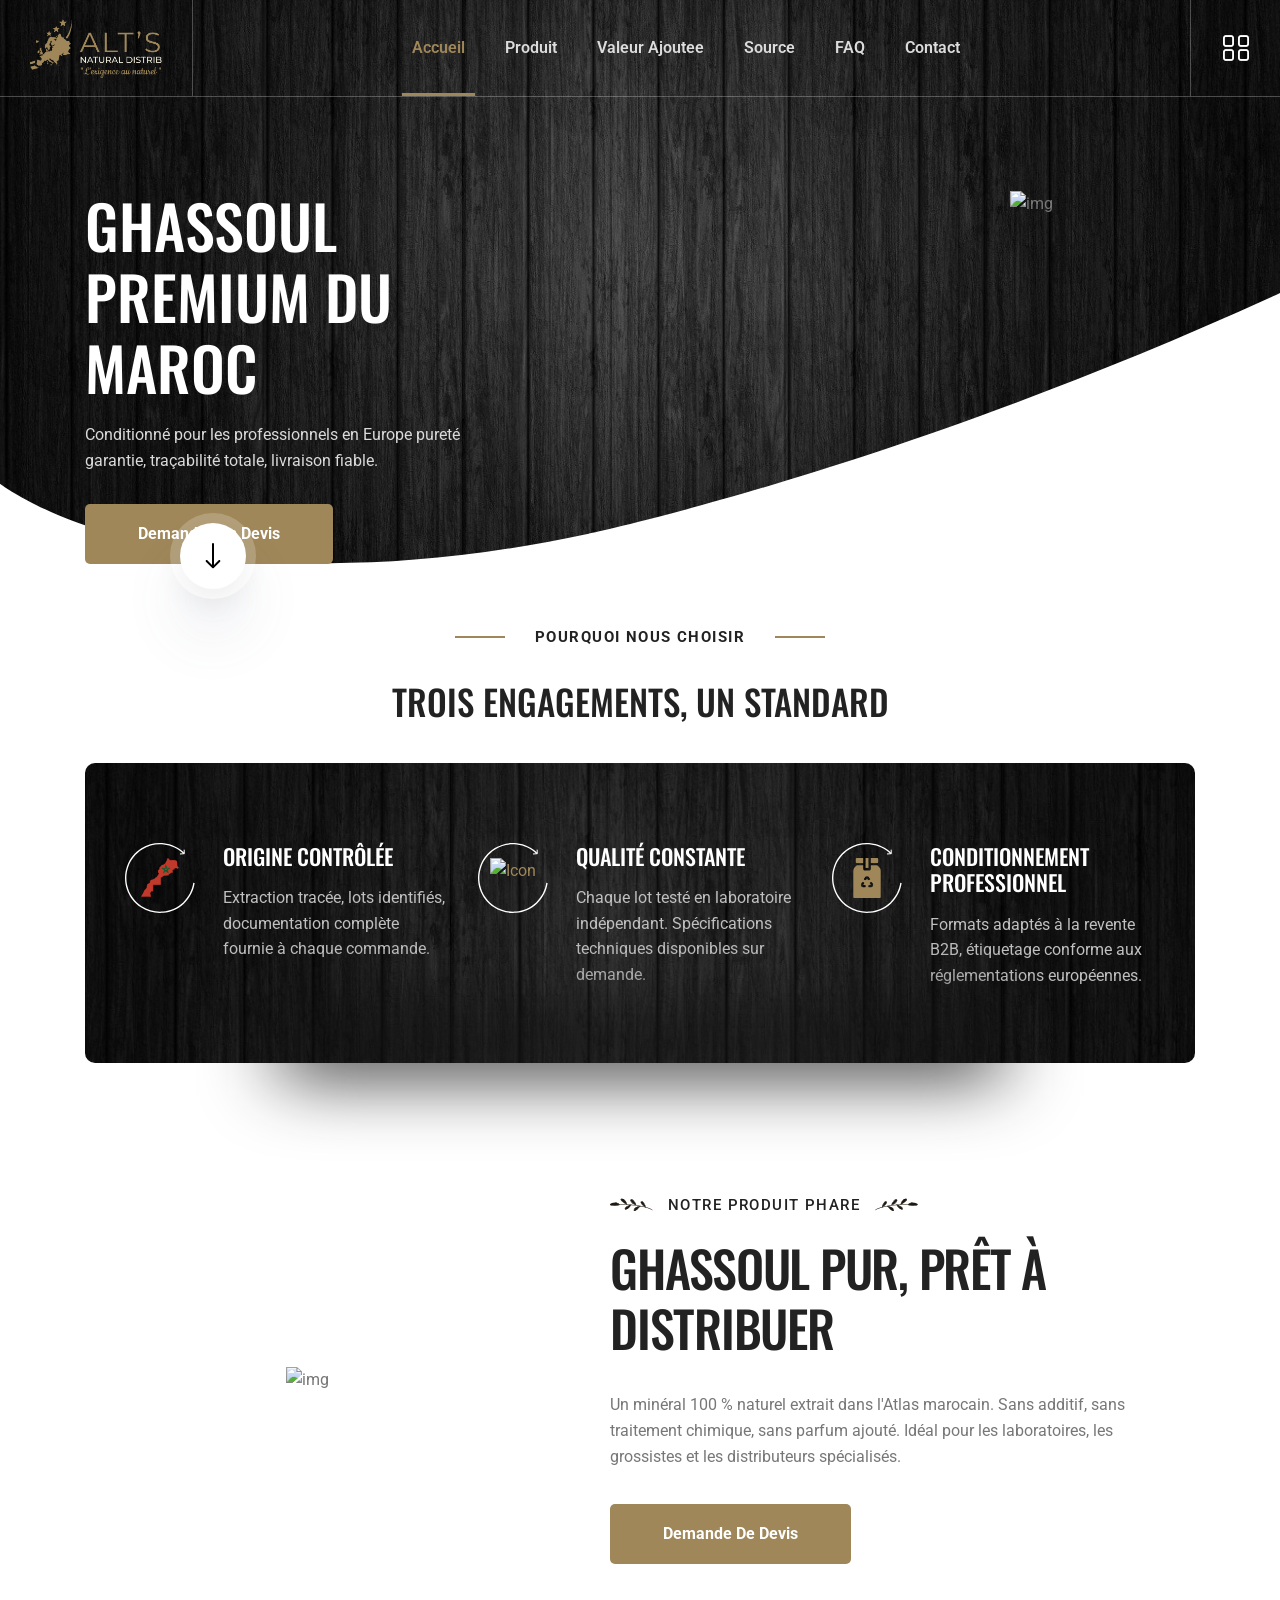
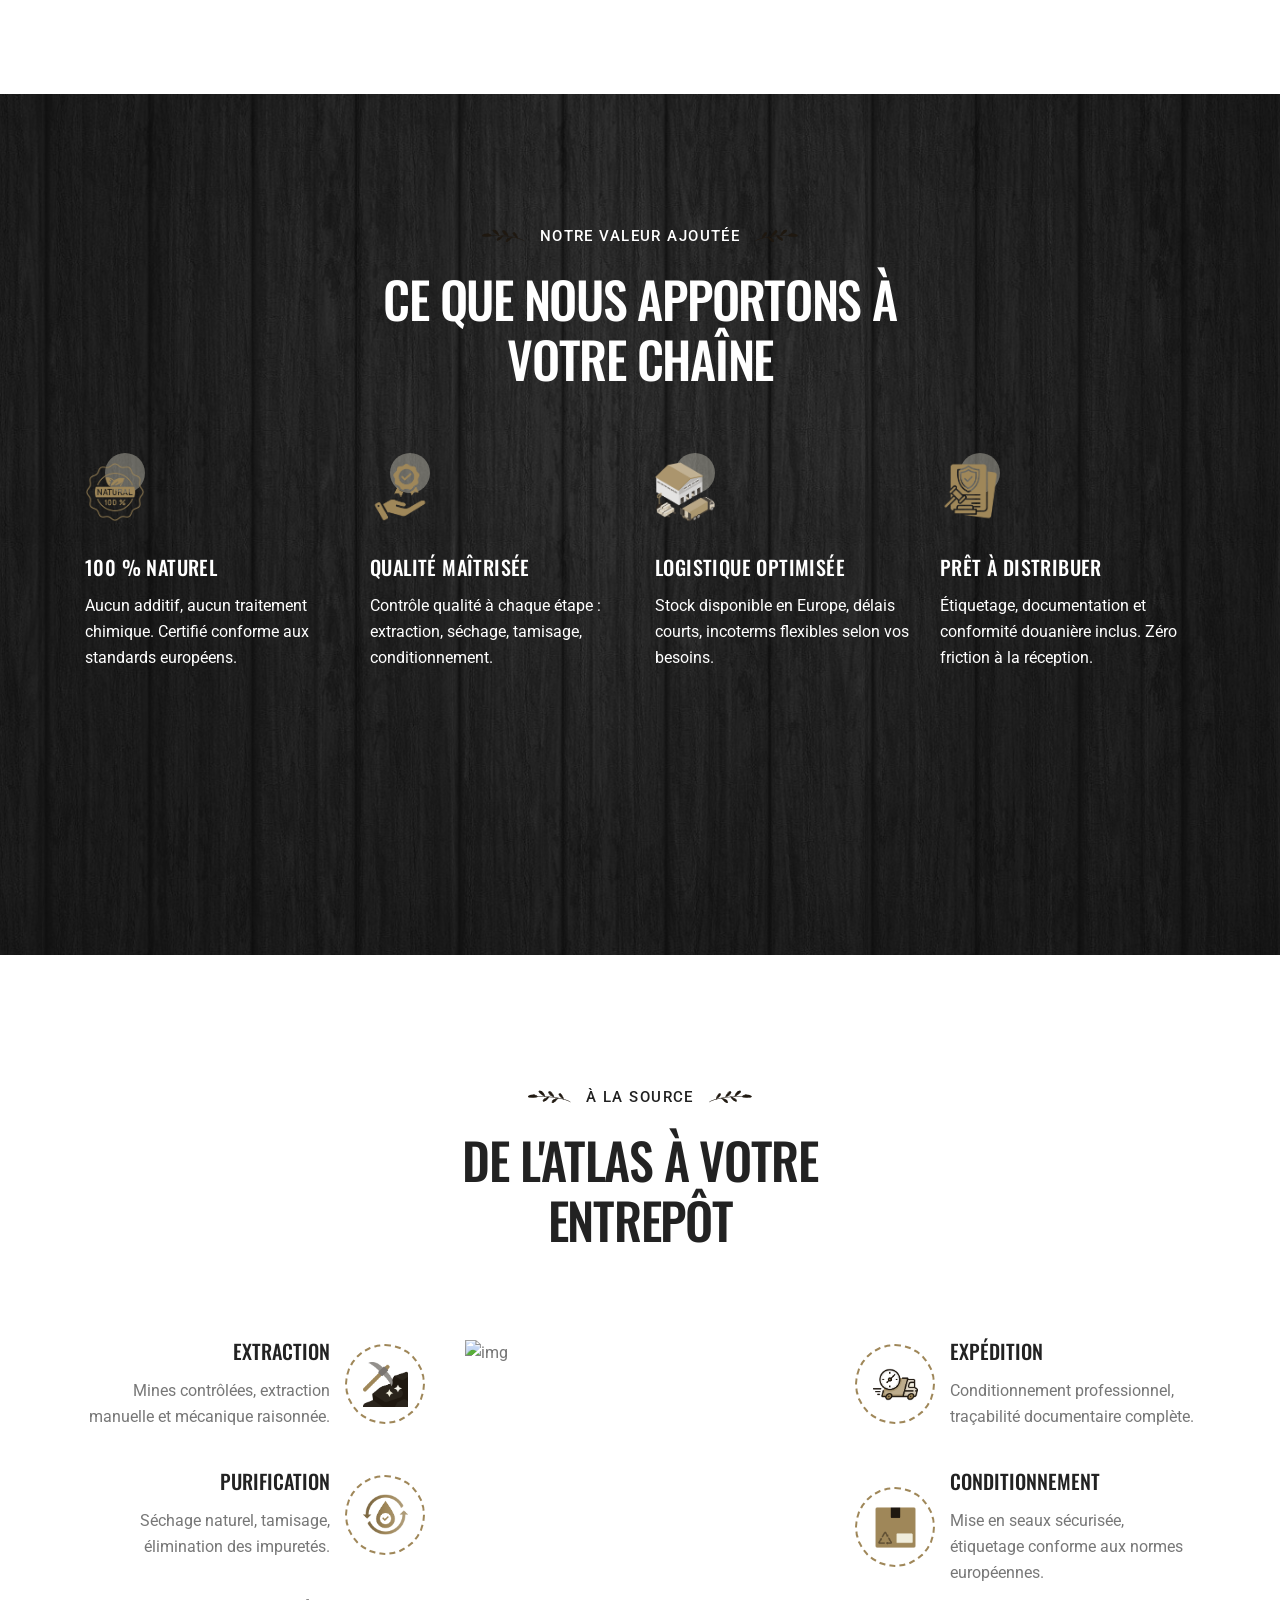
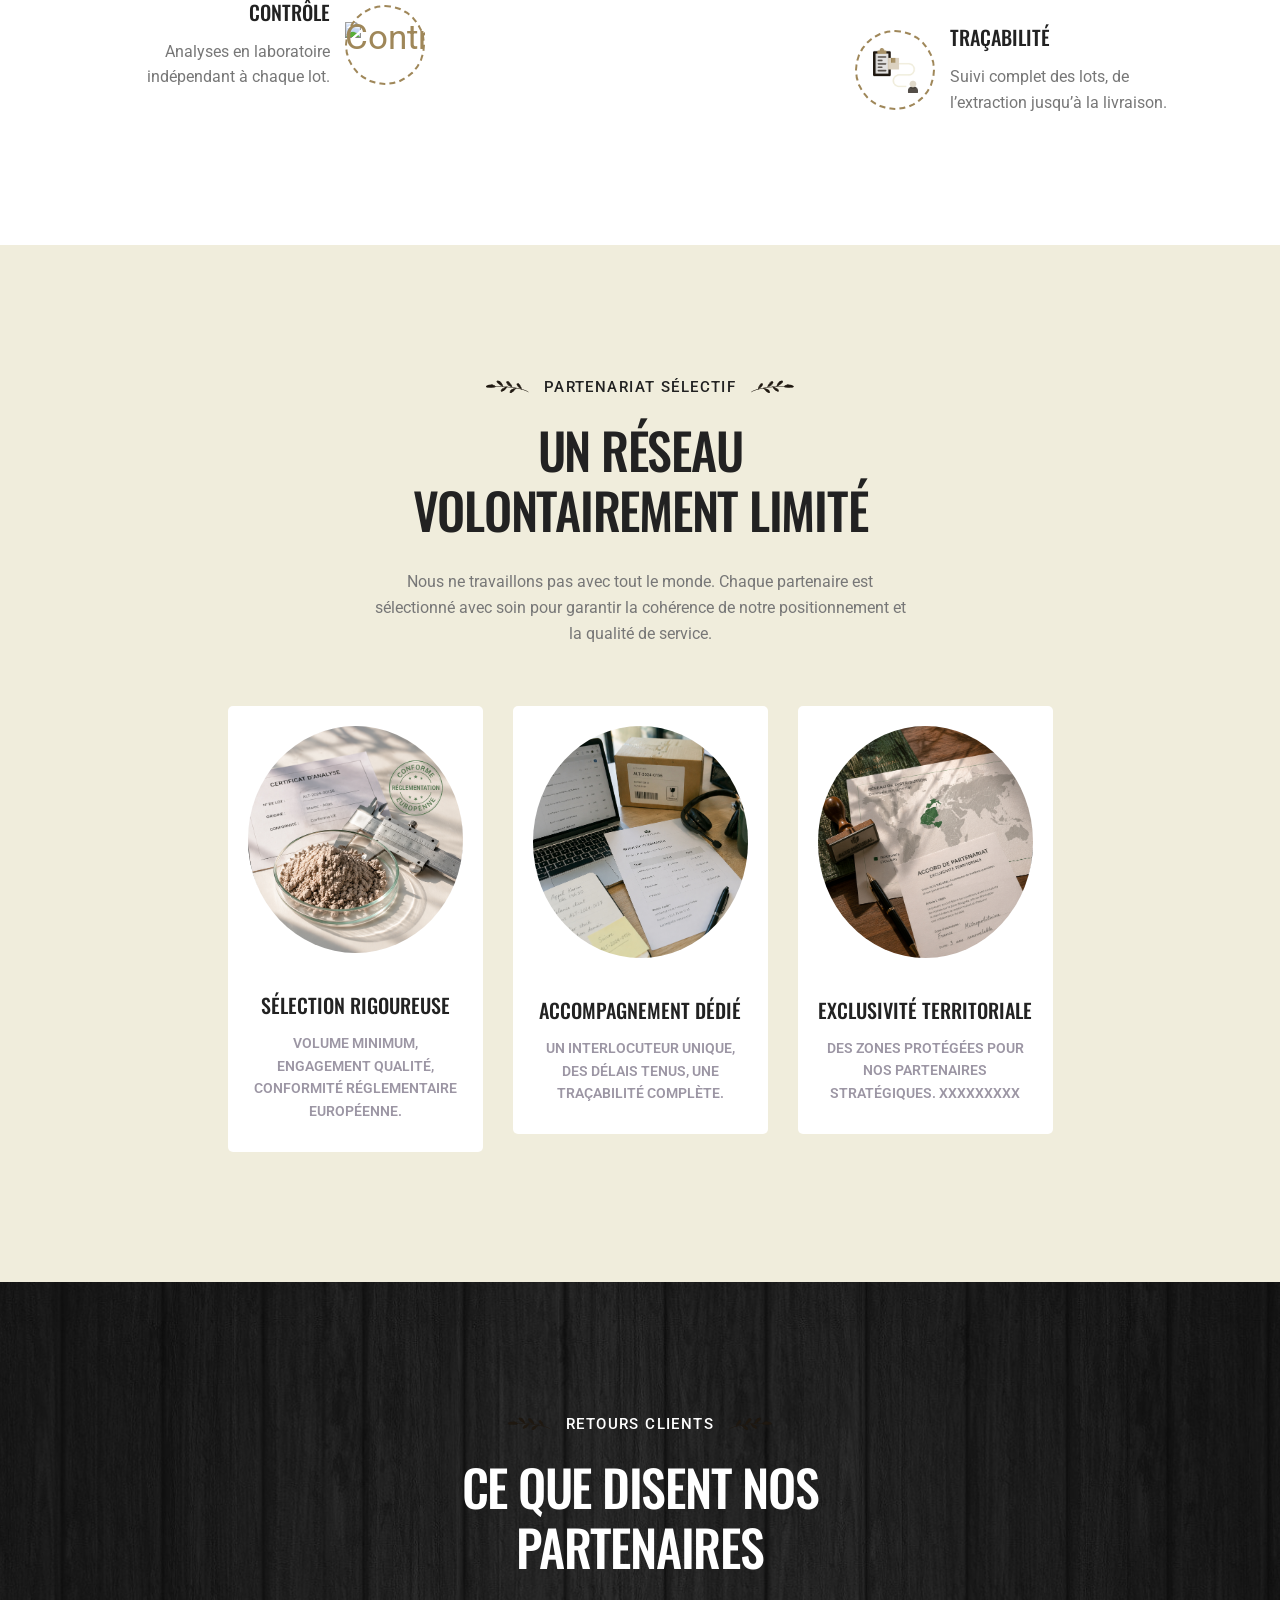
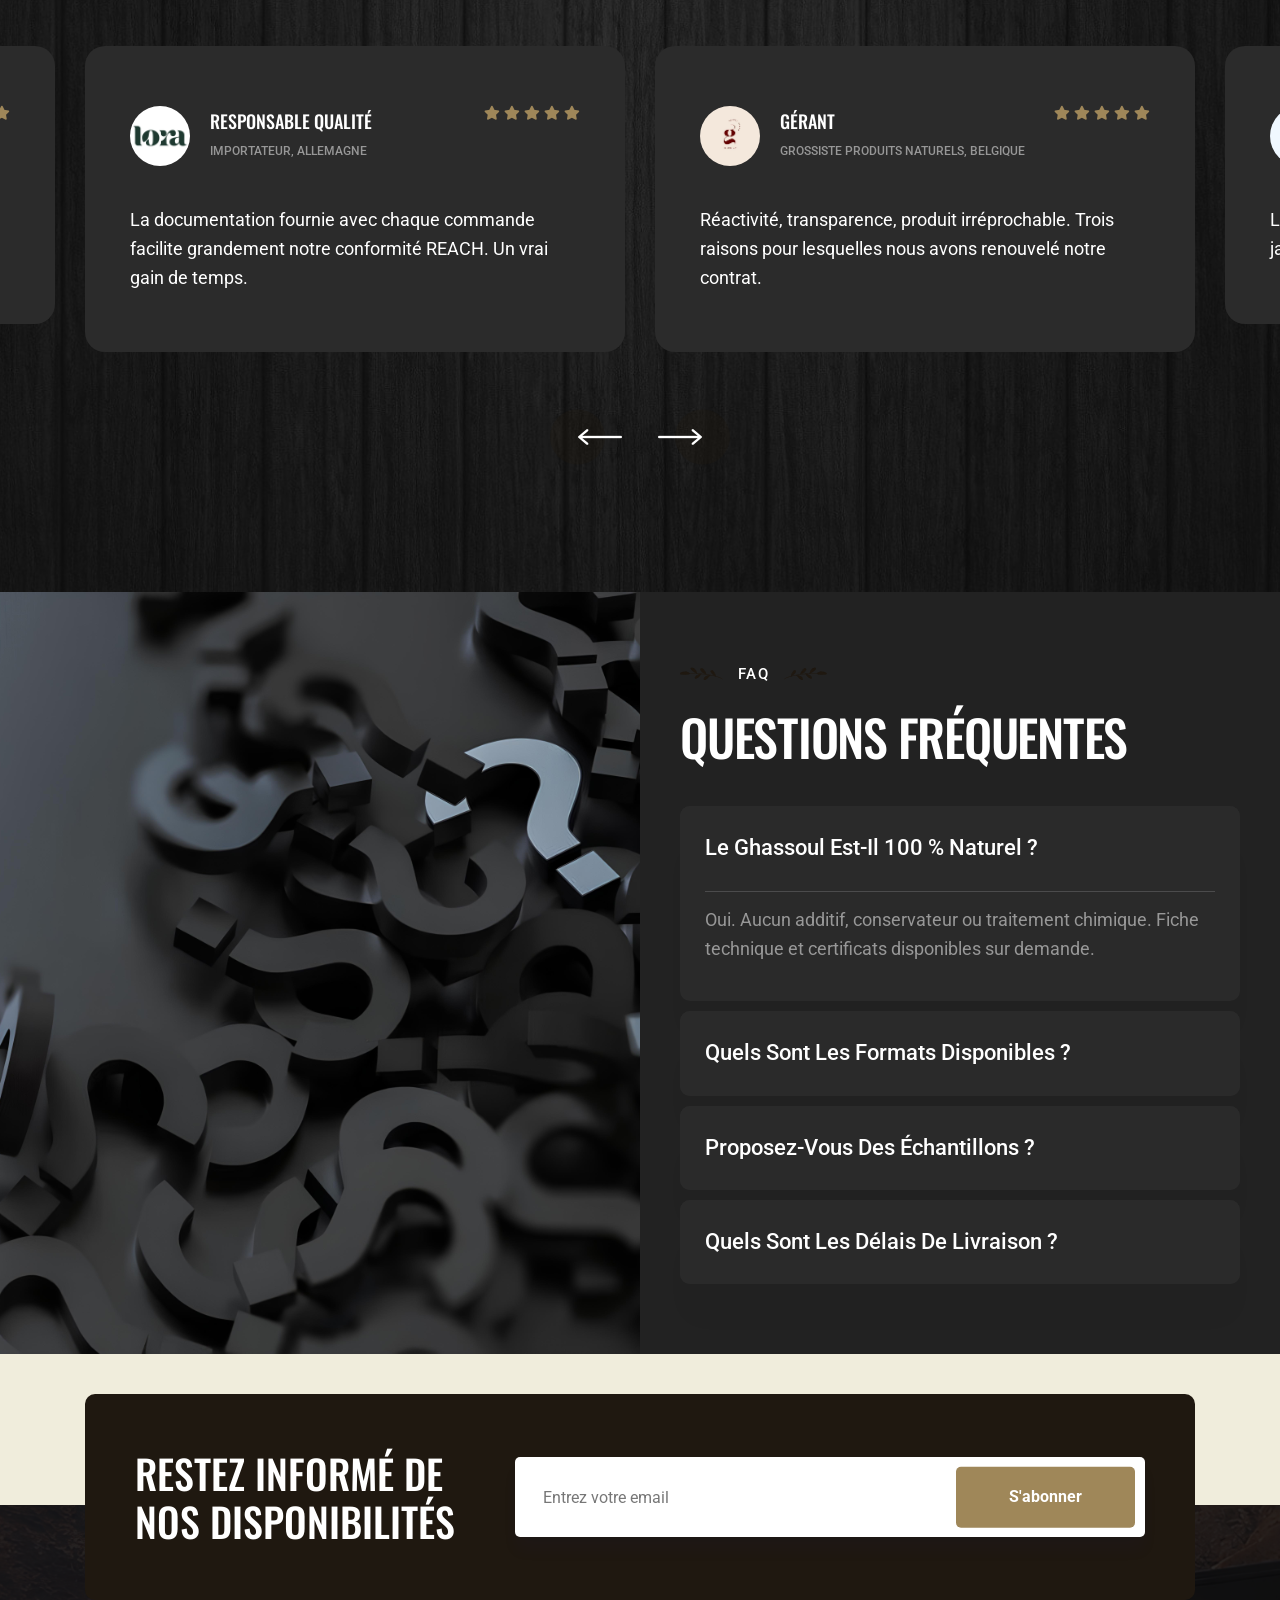
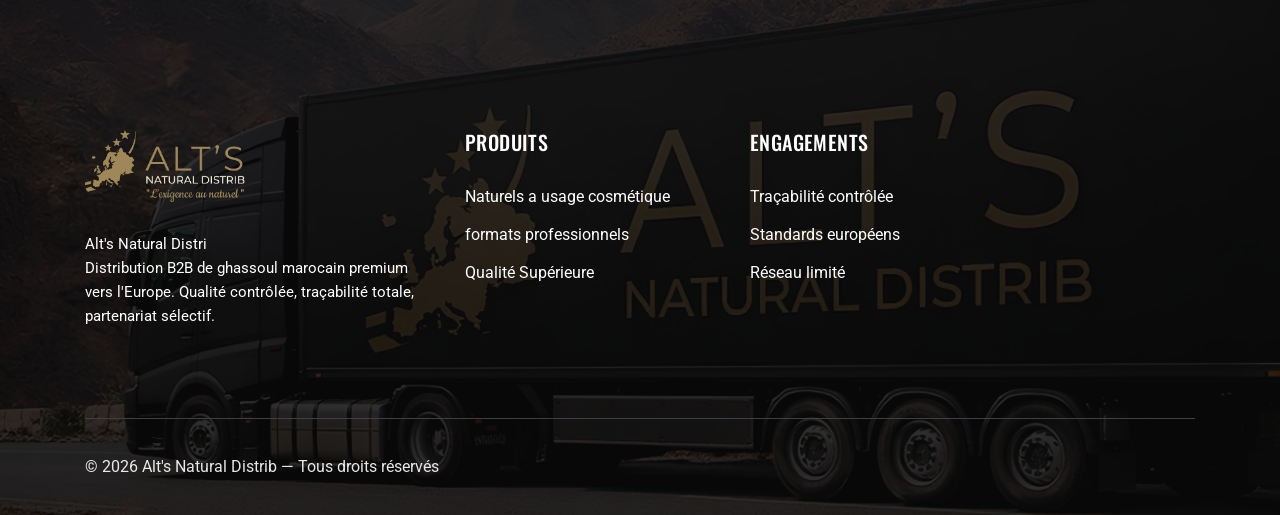
==== commit 8f8772a6: "feat: complte changes" ====
--- a/index.html
+++ b/index.html
@@ -185,33 +185,20 @@
         <div class="offCanvas-body">
           <div class="offCanvas-content">
             <h3 class="title">
-              Getting all of the <span>Nutrients</span> you need simply cannot
-              be done without supplements.
+              DES APPROVISIONNEMENTS <span>FIABLES</span> COMMENCENT PAR LES
+              BONS PARTENAIRES.
             </h3>
             <p>
-              Nam libero tempore, cum soluta nobis eligendi cumque quod placeat
-              facere possimus assumenda omnis dolor repellendu sautem temporibus
-              officiis
+              Qualité contrôlée, traçabilité complète et accompagnement dédié
+              pour vos approvisionnements professionnels en matières naturelles.
             </p>
           </div>
           <div class="offcanvas-contact">
-            <h4 class="number">+1 599 162 4545</h4>
-            <h4 class="email">suxnix@gmail.com</h4>
+            <h4 class="email">contact@alts-natural.com</h4>
             <p>
-              5689 Lotaso Terrace, Culver City, <br />
-              CA, United States
+              18 rue Legendre 75017 <br />
+              Paris 17éme arrondissement
             </p>
-            <ul class="offcanvas-social list-wrap">
-              <li>
-                <a href="#"><i class="fab fa-facebook-f"></i></a>
-              </li>
-              <li>
-                <a href="#"><i class="fab fa-twitter"></i></a>
-              </li>
-              <li>
-                <a href="#"><i class="fab fa-instagram"></i></a>
-              </li>
-            </ul>
           </div>
         </div>
       </div>
@@ -413,8 +400,9 @@
                 <div class="features-item-two">
                   <div class="features-icon-two">
                     <img
-                      src="assets/img/icons/features_icon01.svg"
+                      src="assets/img/engagement/Origine.png"
                       class="injectable"
+                      height="40"
                       alt="Icon"
                     />
                     <div class="shape">
@@ -438,8 +426,9 @@
                 <div class="features-item-two">
                   <div class="features-icon-two">
                     <img
-                      src="assets/img/icons/features_icon02.svg"
+                      src="assets/img/engagement/Qualité constante.png"
                       class="injectable"
+                      height="40"
                       alt="Icon"
                     />
                     <div class="shape">
@@ -463,8 +452,9 @@
                 <div class="features-item-two">
                   <div class="features-icon-two">
                     <img
-                      src="assets/img/icons/features_icon03.svg"
+                      src="assets/img/engagement/Conditionnement professionnel.png"
                       class="injectable"
+                      height="40"
                       alt="Icon"
                     />
                     <div class="shape">
@@ -566,7 +556,11 @@
             <div class="col-xl-3 col-lg-4 col-md-6">
               <div class="features-item features-item-three">
                 <div class="features-icon">
-                  <i class="flaticon-tape-measure"></i>
+                  <img
+                    src="assets/img/valeur-ajoute/100 % naturel.png"
+                    height="60"
+                    alt="Icon"
+                  />
                 </div>
                 <div class="features-content">
                   <h4 class="title">100 % naturel</h4>
@@ -580,7 +574,11 @@
             <div class="col-xl-3 col-lg-4 col-md-6">
               <div class="features-item features-item-three">
                 <div class="features-icon">
-                  <i class="flaticon-test"></i>
+                  <img
+                    src="assets/img/valeur-ajoute/Qualité maîtrisée.png"
+                    height="60"
+                    alt="Icon"
+                  />
                 </div>
                 <div class="features-content">
                   <h4 class="title">Qualité maîtrisée</h4>
@@ -594,7 +592,11 @@
             <div class="col-xl-3 col-lg-4 col-md-6">
               <div class="features-item features-item-three">
                 <div class="features-icon">
-                  <i class="flaticon-weight"></i>
+                  <img
+                    src="assets/img/valeur-ajoute/Logistique optimisée.png"
+                    height="60"
+                    alt="Icon"
+                  />
                 </div>
                 <div class="features-content">
                   <h4 class="title">Logistique optimisée</h4>
@@ -608,7 +610,11 @@
             <div class="col-xl-3 col-lg-4 col-md-6">
               <div class="features-item features-item-three">
                 <div class="features-icon">
-                  <i class="flaticon-abs"></i>
+                  <img
+                    src="assets/img/valeur-ajoute/Prêt à distribuer.png"
+                    height="60"
+                    alt="Icon"
+                  />
                 </div>
                 <div class="features-content">
                   <h4 class="title">Prêt à distribuer</h4>
@@ -881,7 +887,12 @@
               <div class="ingredients-item-wrap reverse-item">
                 <div class="ingredients-item-two">
                   <div class="ingredients-icon">
-                    <i class="flaticon-strong-1"></i>
+                    <img
+                      src="assets/img/source/Extraction.png"
+                      alt="Extraction"
+                      height="45"
+                      class="shape injectable"
+                    />
                   </div>
                   <div class="ingredients-content-two">
                     <h3 class="title">Extraction</h3>
@@ -893,7 +904,12 @@
                 </div>
                 <div class="ingredients-item-two">
                   <div class="ingredients-icon">
-                    <i class="flaticon-vitamin"></i>
+                    <img
+                      src="assets/img/source/purification.png"
+                      alt="Purification"
+                      height="45"
+                      class="shape injectable"
+                    />
                   </div>
                   <div class="ingredients-content-two">
                     <h3 class="title">Purification</h3>
@@ -902,7 +918,12 @@
                 </div>
                 <div class="ingredients-item-two">
                   <div class="ingredients-icon">
-                    <i class="flaticon-supplement"></i>
+                    <img
+                      src="assets/img/source/Contrôle.png"
+                      alt="Contrôle"
+                      height="45"
+                      class="shape injectable"
+                    />
                   </div>
                   <div class="ingredients-content-two">
                     <h3 class="title">Contrôle</h3>
@@ -915,7 +936,12 @@
               <div class="ingredients-item-wrap">
                 <div class="ingredients-item-two">
                   <div class="ingredients-icon">
-                    <i class="flaticon-vitamins"></i>
+                    <img
+                      src="assets/img/source/Expédition.png"
+                      alt="Expédition"
+                      height="45"
+                      class="shape injectable"
+                    />
                   </div>
                   <div class="ingredients-content-two">
                     <h3 class="title">Expédition</h3>
@@ -927,25 +953,35 @@
                 </div>
                 <div class="ingredients-item-two">
                   <div class="ingredients-icon">
-                    <i class="flaticon-whey-protein-3"></i>
+                    <img
+                      src="assets/img/source/CONDITIONNEMENT.png"
+                      alt="Natural Ingredients"
+                      height="45"
+                      class="shape injectable"
+                    />
                   </div>
                   <div class="ingredients-content-two">
-                    <h3 class="title">Natural Ingredients</h3>
+                    <h3 class="title">CONDITIONNEMENT</h3>
                     <p>
-                      A thing added to something else in order to complete or
-                      enhance it.
+                      Mise en seaux sécurisée, étiquetage conforme aux normes
+                      européennes.
                     </p>
                   </div>
                 </div>
                 <div class="ingredients-item-two">
                   <div class="ingredients-icon">
-                    <i class="flaticon-weight"></i>
+                    <img
+                      src="assets/img/source/tracabilite.png"
+                      alt="Fishbone Diagram"
+                      height="45"
+                      class="shape injectable"
+                    />
                   </div>
                   <div class="ingredients-content-two">
-                    <h3 class="title">Fishbone Diagram</h3>
+                    <h3 class="title">TRAÇABILITÉ</h3>
                     <p>
-                      A thing added to something else in order to complete or
-                      enhance it.
+                      Suivi complet des lots, de l’extraction jusqu’à la
+                      livraison.
                     </p>
                   </div>
                 </div>
@@ -988,7 +1024,10 @@
             <div class="col-xl-3 col-lg-4 col-sm-6">
               <div class="doctor-item">
                 <div class="doctor-thumb">
-                  <img src="assets/img/others/doctor_img01.jpg" alt="img" />
+                  <img
+                    src="assets/img/partenaire/Sélection rigoureuse.jpg"
+                    alt="img"
+                  />
                 </div>
                 <div class="doctor-content">
                   <h4 class="title"><a href="#!">Sélection rigoureuse</a></h4>
@@ -1002,7 +1041,10 @@
             <div class="col-xl-3 col-lg-4 col-sm-6">
               <div class="doctor-item">
                 <div class="doctor-thumb">
-                  <img src="assets/img/others/doctor_img02.jpg" alt="img" />
+                  <img
+                    src="assets/img/partenaire/Accompagnement dédié.jpg"
+                    alt="img"
+                  />
                 </div>
                 <div class="doctor-content">
                   <h4 class="title"><a href="#!">Accompagnement dédié</a></h4>
@@ -1016,7 +1058,10 @@
             <div class="col-xl-3 col-lg-4 col-sm-6">
               <div class="doctor-item">
                 <div class="doctor-thumb">
-                  <img src="assets/img/others/doctor_img03.jpg" alt="img" />
+                  <img
+                    src="assets/img/partenaire/Exclusivité territoriale.jpg"
+                    alt="img"
+                  />
                 </div>
                 <div class="doctor-content">
                   <h4 class="title">
@@ -1356,10 +1401,7 @@
       <!-- faq-area -->
       <section id="faq" class="faq-area position-relative">
         <div class="row justify-content-end g-0">
-          <div
-            class="faq-img"
-            data-background="assets/img/product/product-02.jpg"
-          >
+          <div class="faq-img" data-background="assets/img/faq/FAQ.jpg">
             <!-- <a
               href="https://www.youtube.com/watch?v=ZbwnU1Rp7aY"
               class="popup-video"
@@ -1828,7 +1870,7 @@
     <!-- Footer-area -->
     <footer
       class="footer-area-two footer-bg"
-      data-background="assets/img/bg/h3_footer-bg.jpg"
+      data-background="assets/img/bg/alts-footer.jpg"
     >
       <div class="footer-top-wrap-two">
         <div class="container">
--- a/assets/css/style.css
+++ b/assets/css/style.css
@@ -1190,7 +1190,7 @@
 
 /* 5. Breadcrumb */
 .breadcrumb-bg {
-  background-image: url(../img/bg/video_bg.jpg);
+  background-image: url(../img/contact/Contactez-nous.jpg);
   background-position: center;
   background-size: cover;
   position: relative;
@@ -4418,6 +4418,17 @@
   position: relative;
   padding: 0 0 120px;
 }
+.contact-form-area .row {
+  align-items: stretch;
+}
+.contact-form-area .col-xl-6:first-child {
+  display: flex;
+}
+.contact-form-visual {
+  width: 100%;
+  height: 100%;
+  object-fit: cover;
+}
 #contact-map {
   display: block;
   width: 100%;
@@ -4429,6 +4440,15 @@
 }
 .contact-form-wrap {
   padding: 0 0 0 30px;
+}
+@media (max-width: 1199.98px) {
+  .contact-form-area .col-xl-6:first-child {
+    display: block;
+  }
+  .contact-form-visual {
+    height: auto;
+    margin: 0 0 70px;
+  }
 }
 .contact-form .form-grp {
   margin: 0 0 25px;
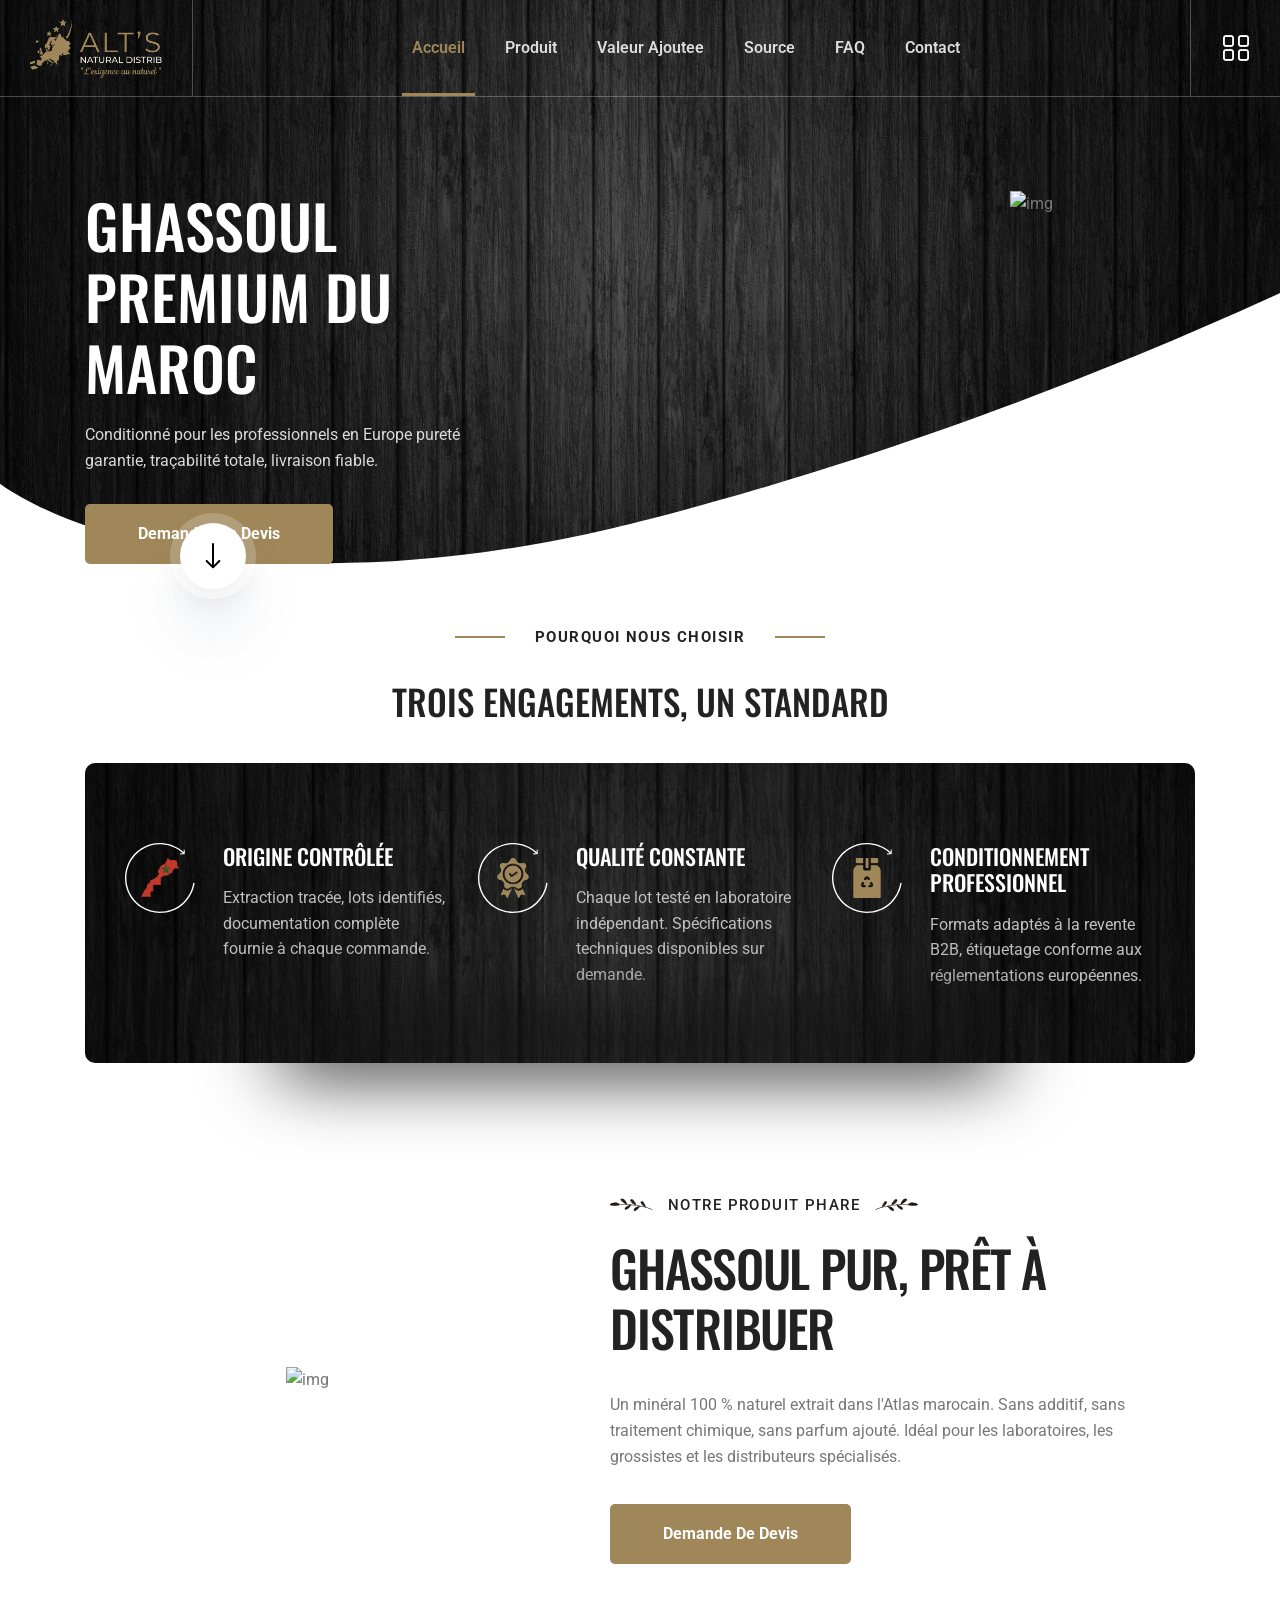
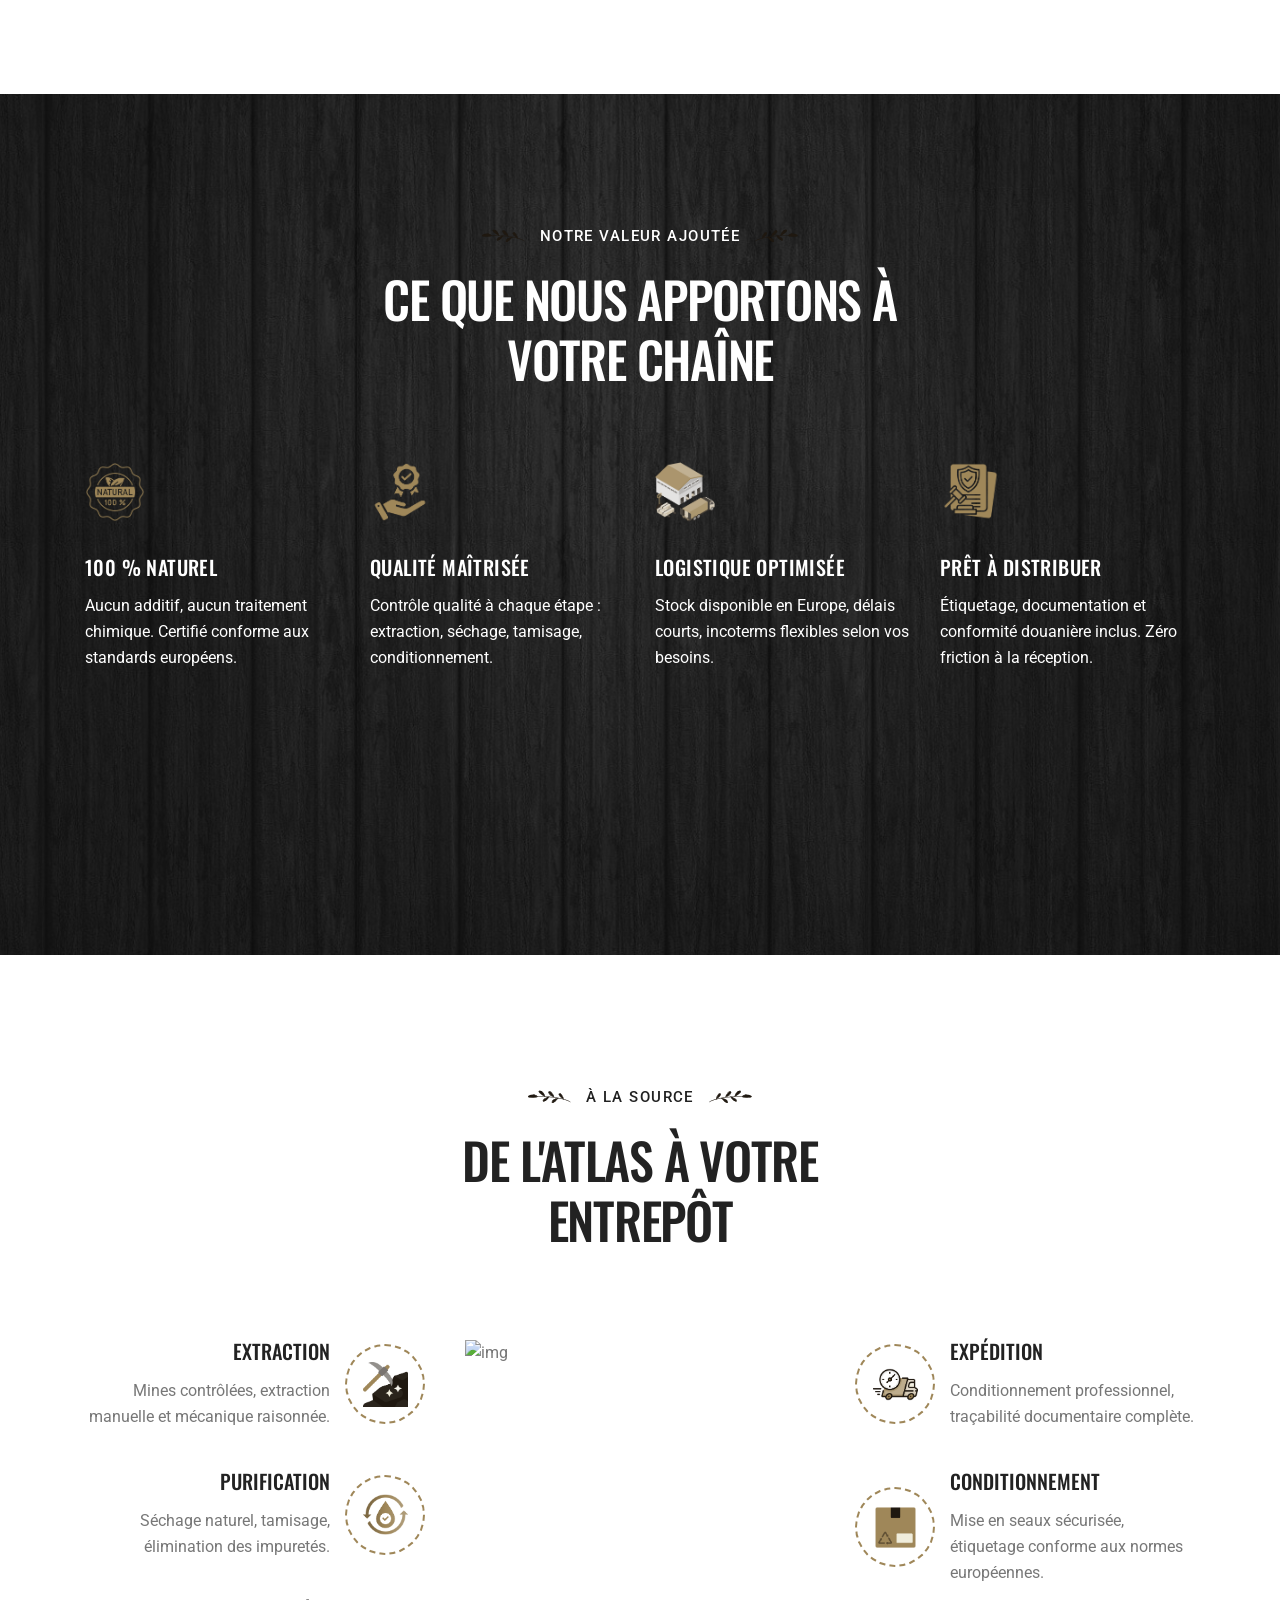
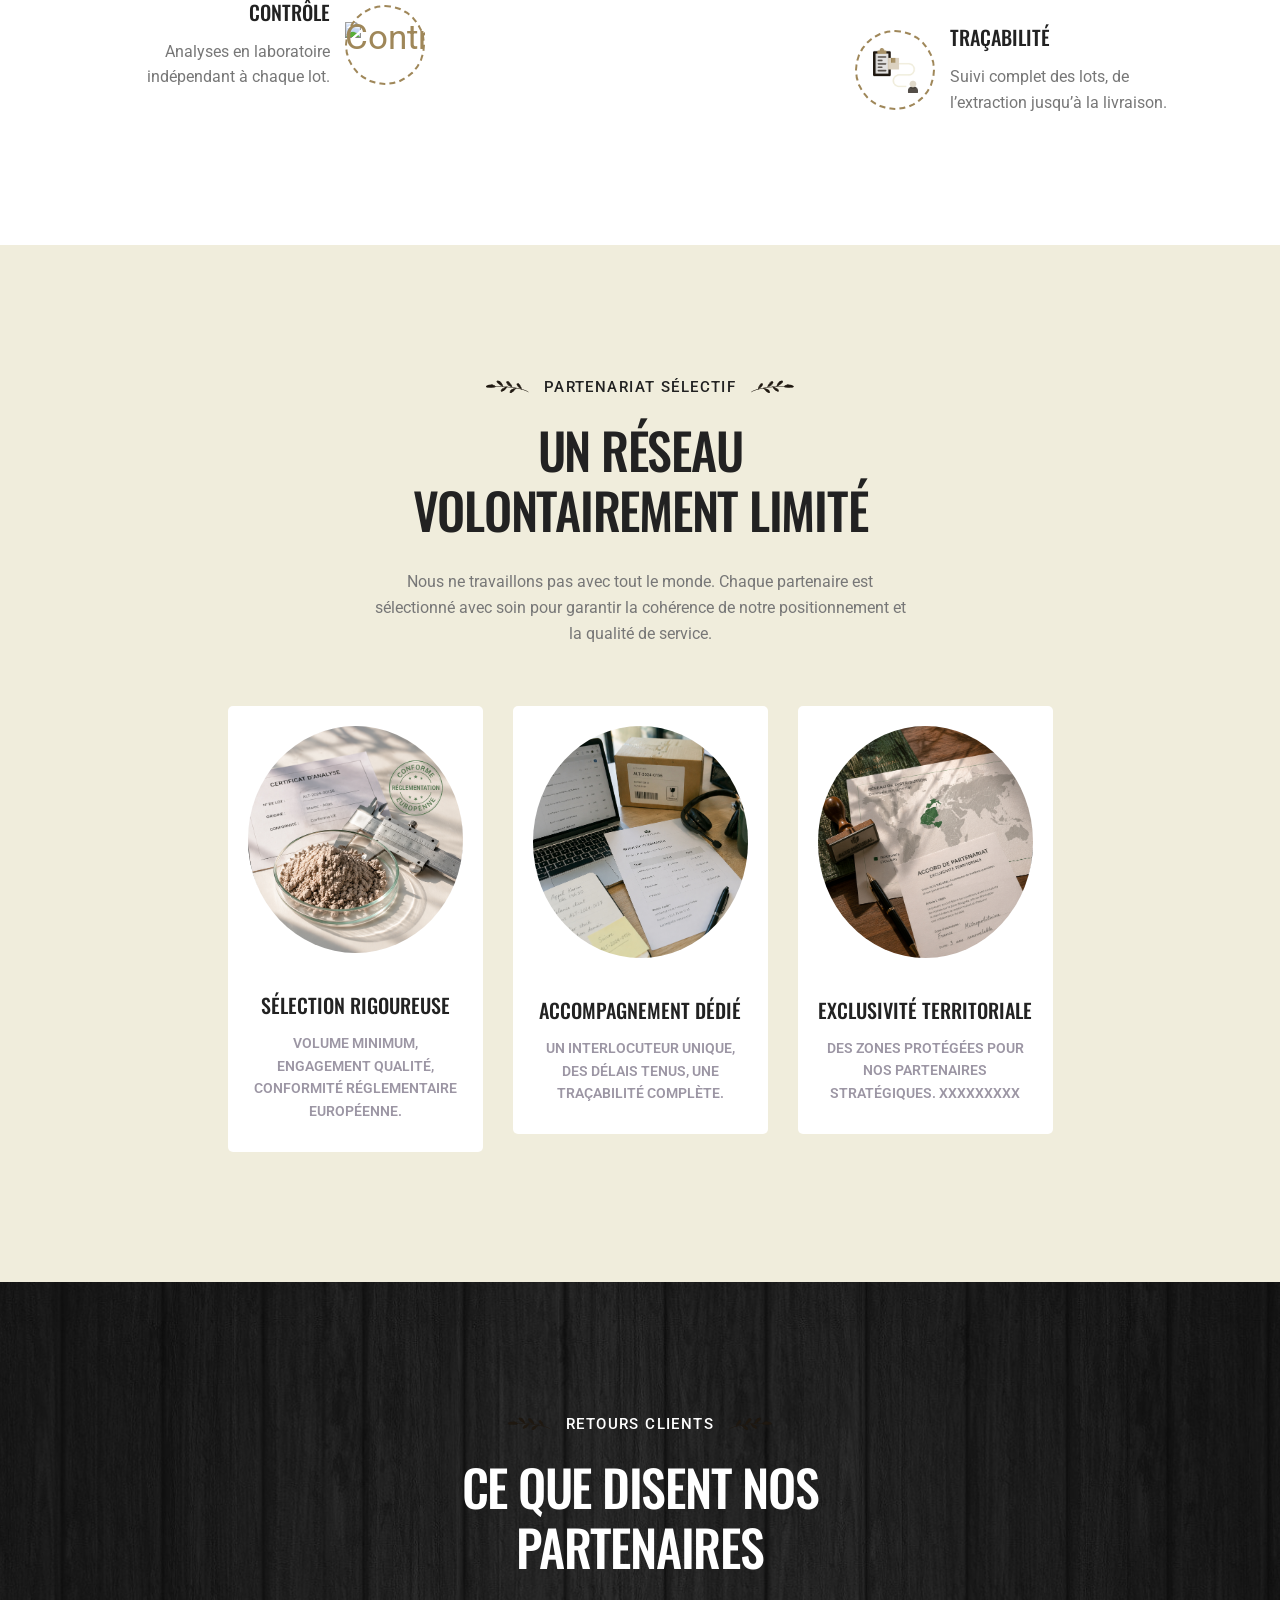
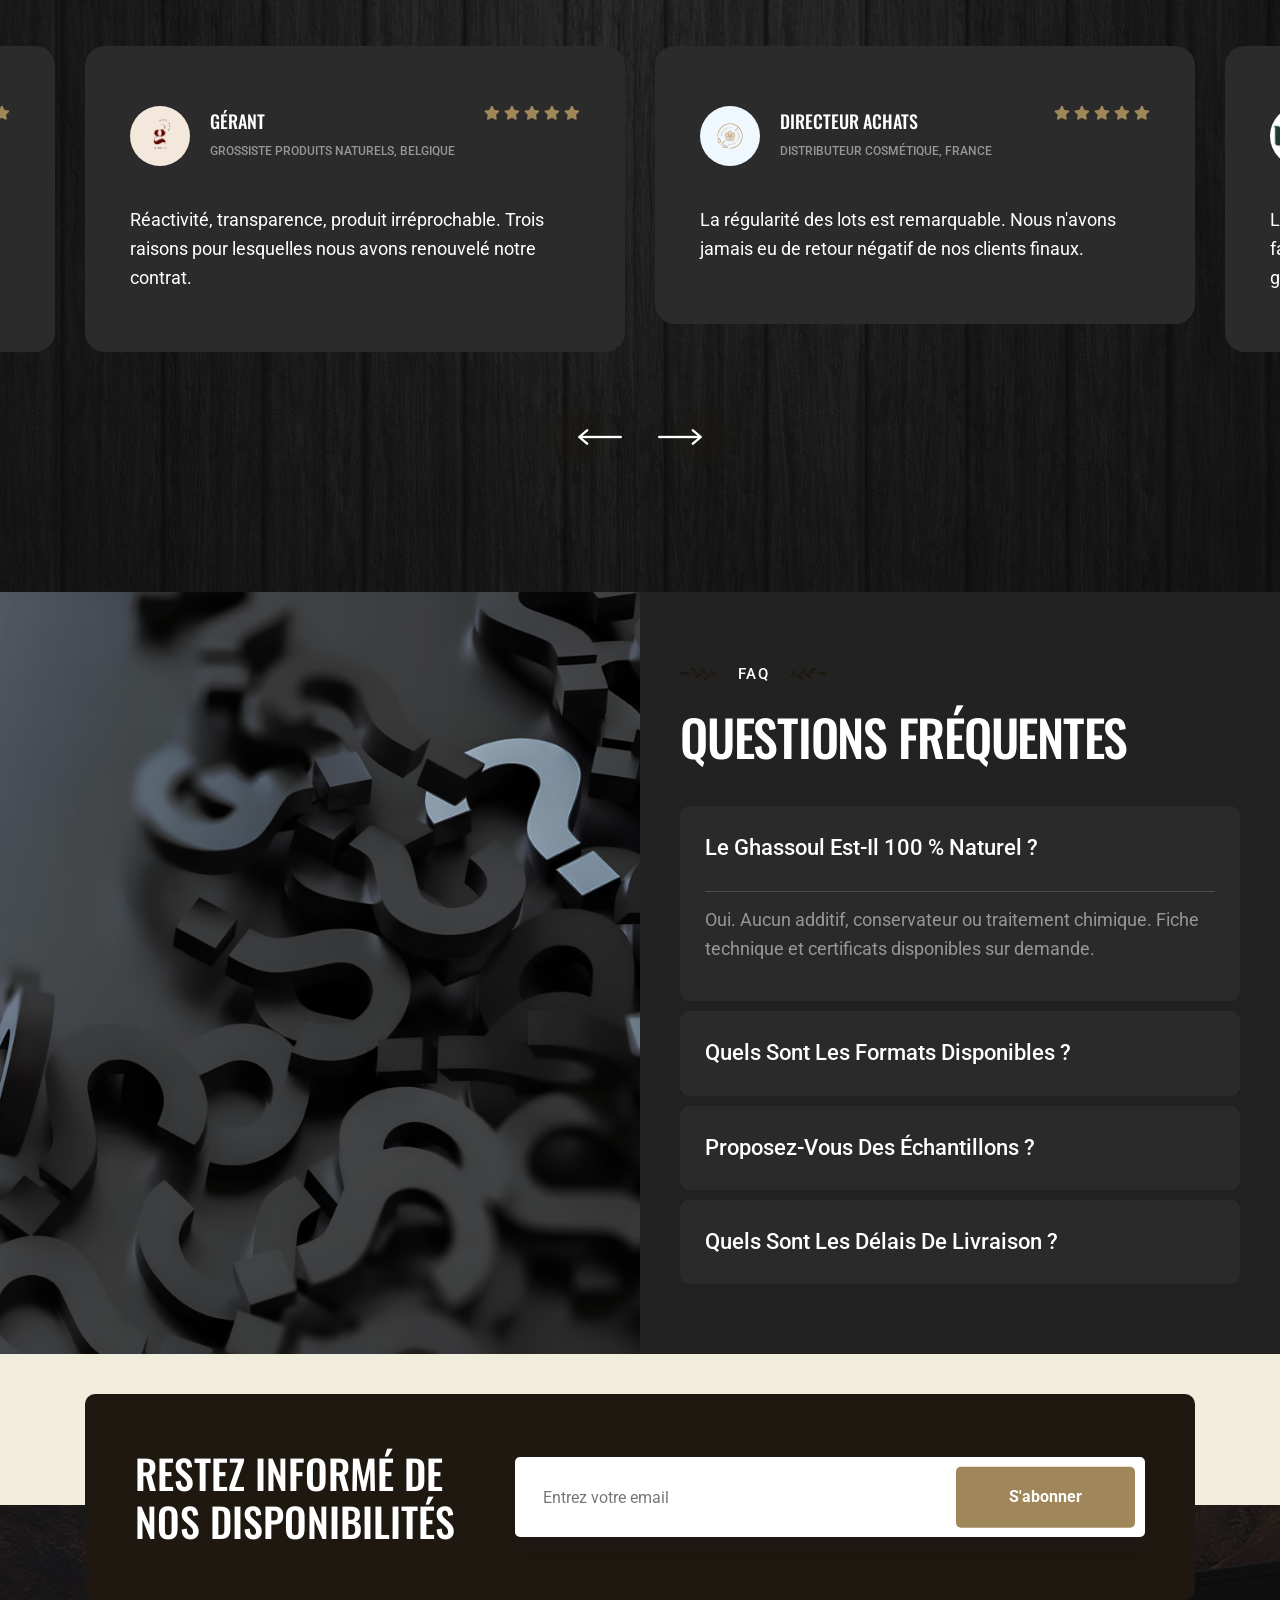
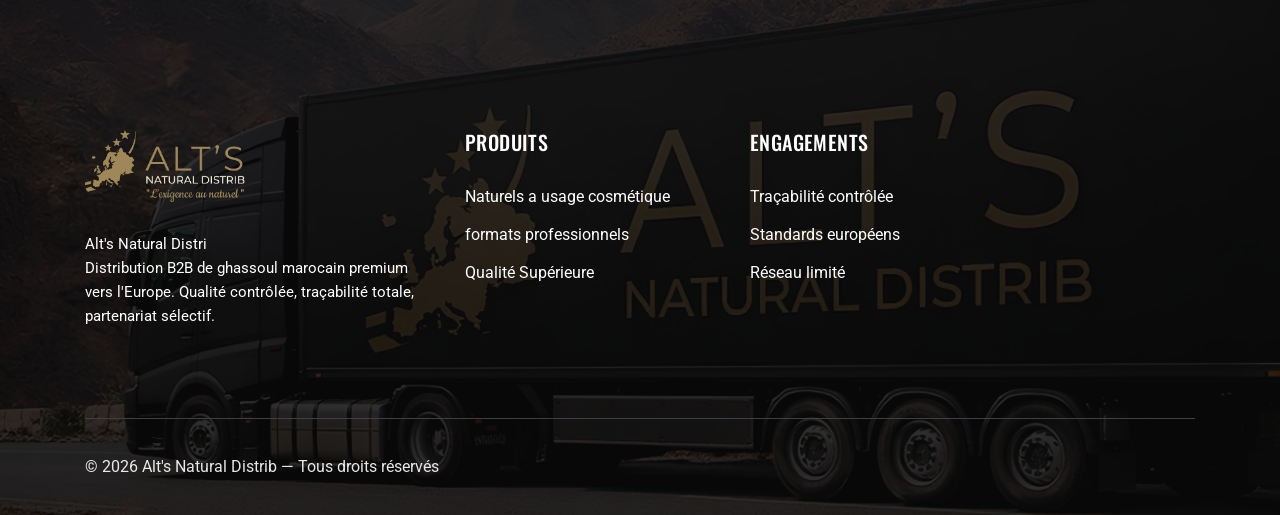
==== commit 13805041: "fix: the problem of loading images , and the preloader" ====
--- a/index.html
+++ b/index.html
@@ -30,16 +30,12 @@
   <body>
     <!-- Pre-loader-start -->
     <div id="preloader">
-      <div class="tg-cube-grid">
-        <div class="tg-cube tg-cube1"></div>
-        <div class="tg-cube tg-cube2"></div>
-        <div class="tg-cube tg-cube3"></div>
-        <div class="tg-cube tg-cube4"></div>
-        <div class="tg-cube tg-cube5"></div>
-        <div class="tg-cube tg-cube6"></div>
-        <div class="tg-cube tg-cube7"></div>
-        <div class="tg-cube tg-cube8"></div>
-        <div class="tg-cube tg-cube9"></div>
+      <div class="preloader-logo-wrap">
+        <img
+          src="assets/img/logo/logo-alts-white.png"
+          alt="Alt's Natural Distri"
+          class="preloader-logo"
+        />
       </div>
     </div>
     <!-- Pre-loader-end -->
@@ -426,7 +422,7 @@
                 <div class="features-item-two">
                   <div class="features-icon-two">
                     <img
-                      src="assets/img/engagement/Qualité constante.png"
+                      src="assets/img/engagement/Qualite-constante.png"
                       class="injectable"
                       height="40"
                       alt="Icon"
@@ -557,7 +553,7 @@
               <div class="features-item features-item-three">
                 <div class="features-icon">
                   <img
-                    src="assets/img/valeur-ajoute/100 % naturel.png"
+                    src="assets/img/valeur-ajoute/naturel.png"
                     height="60"
                     alt="Icon"
                   />
--- a/assets/css/style.css
+++ b/assets/css/style.css
@@ -4697,8 +4697,25 @@
   width: 100%;
   top: 0;
   left: 0;
-  background: var(--tg-white);
+  background: var(--tg-secondary-color);
   z-index: 9999;
+}
+.preloader-logo-wrap {
+  position: absolute;
+  left: 0;
+  right: 0;
+  top: 0;
+  bottom: 0;
+  margin: auto;
+  display: flex;
+  align-items: center;
+  justify-content: center;
+  width: 260px;
+  max-width: 80vw;
+}
+.preloader-logo {
+  width: 100%;
+  height: auto;
 }
 .tg-cube-grid {
   width: 45px;
@@ -6347,8 +6364,7 @@
   color: var(--tg-yellow);
 }
 .features-item-three .features-icon::after {
-  background: #f0eddc;
-  opacity: 0.35;
+  display: none;
 }
 
 /* about */
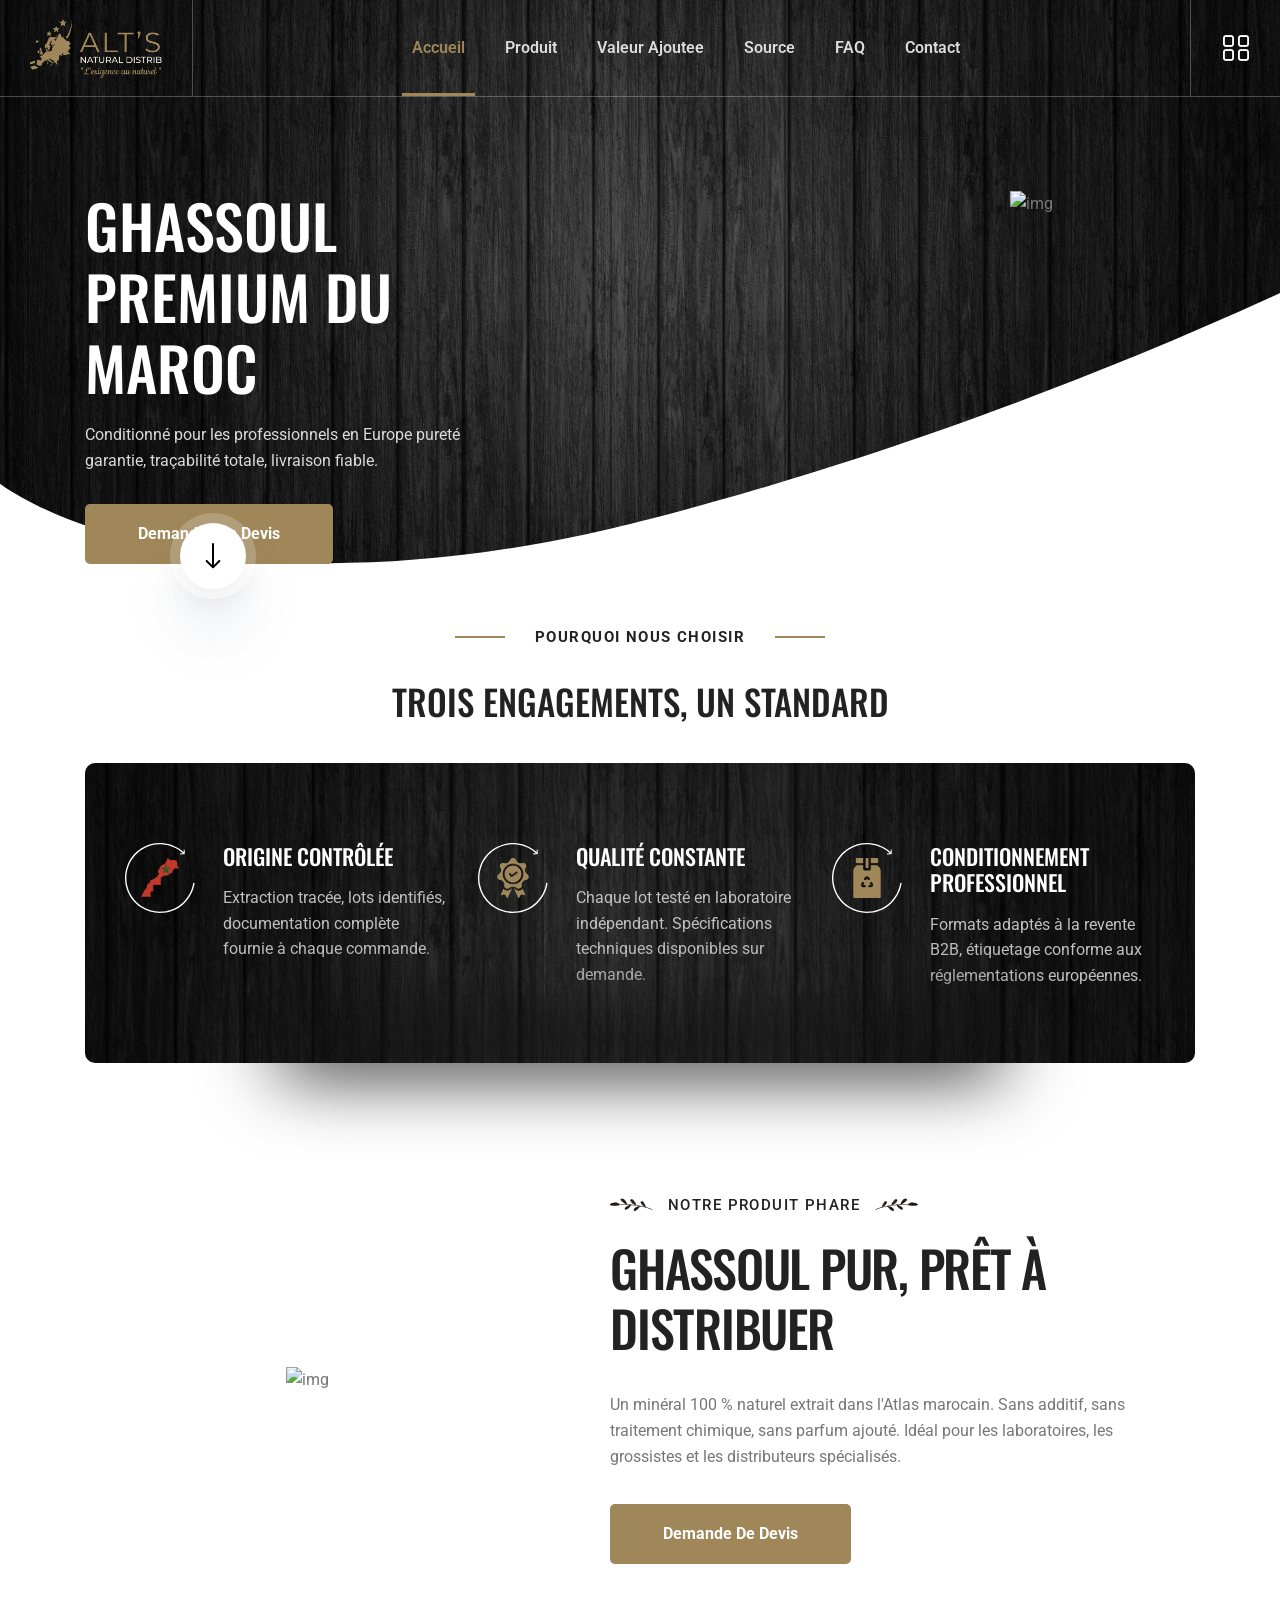
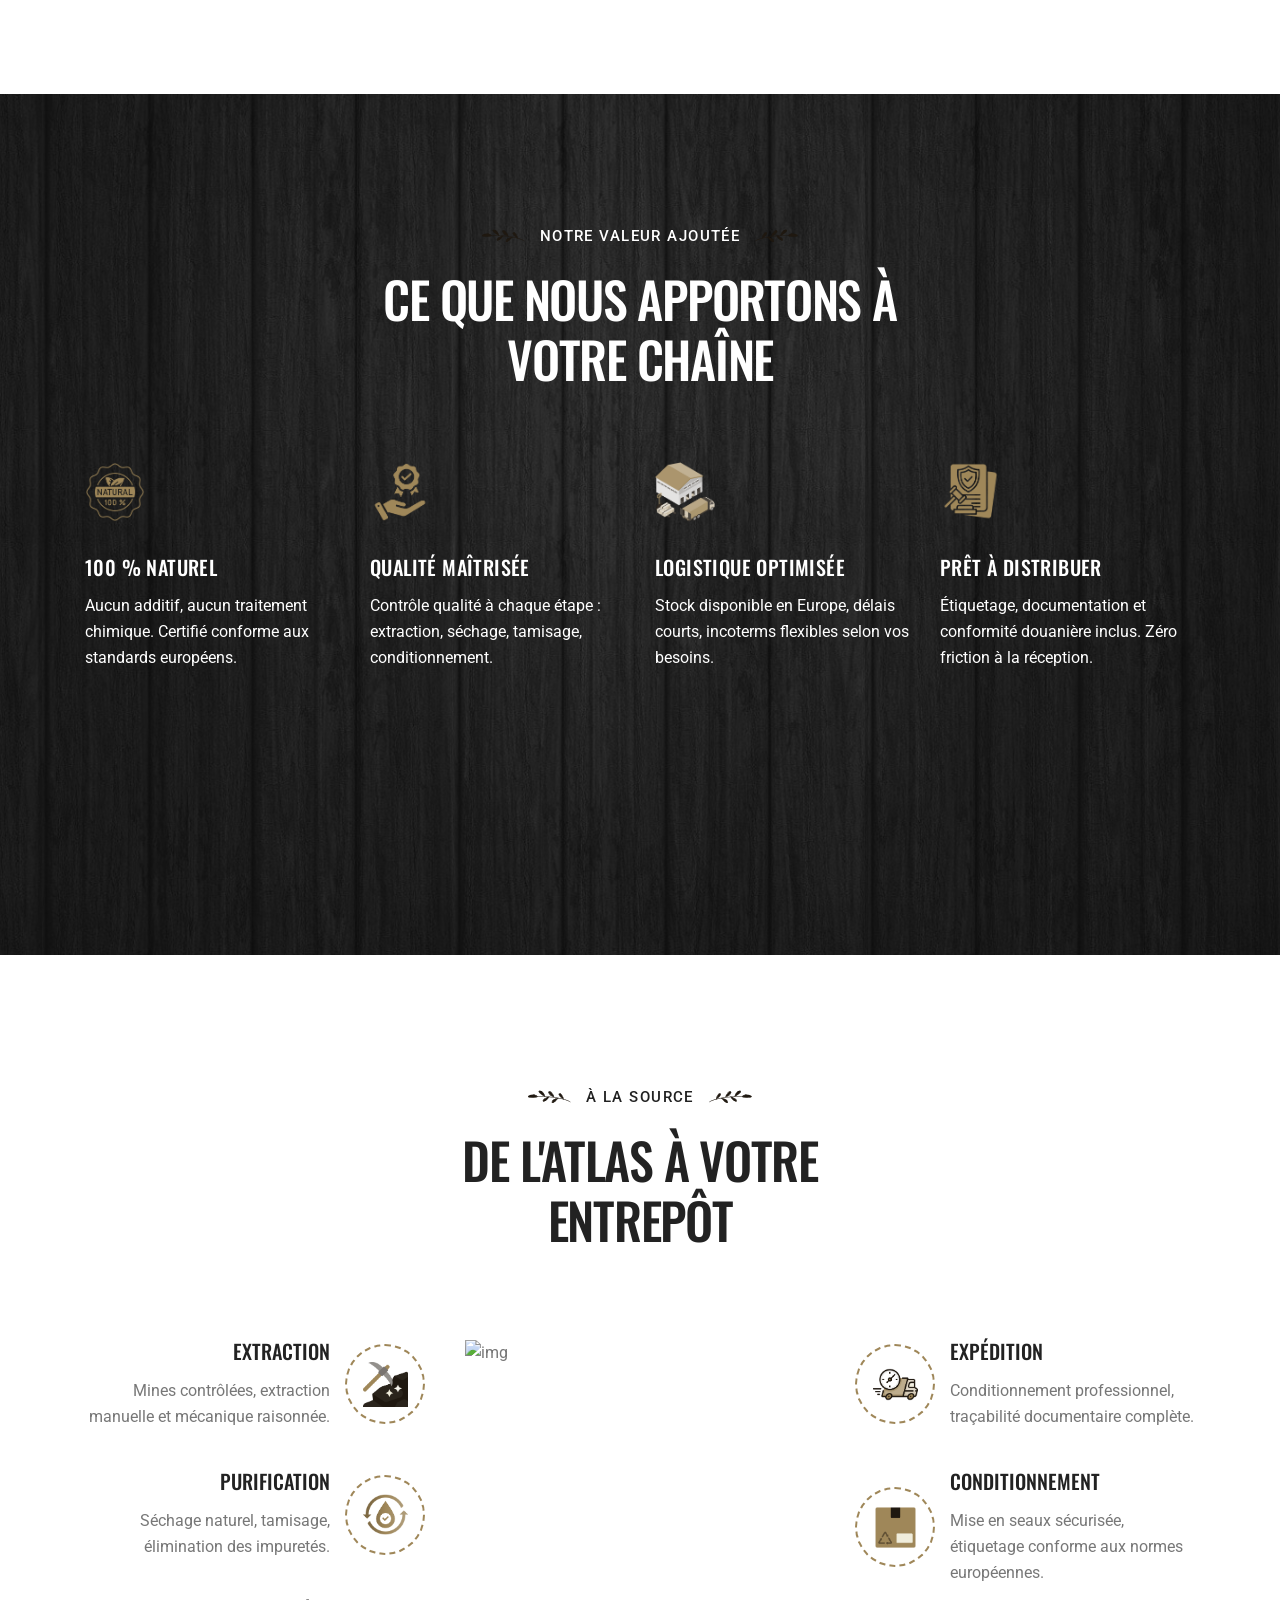
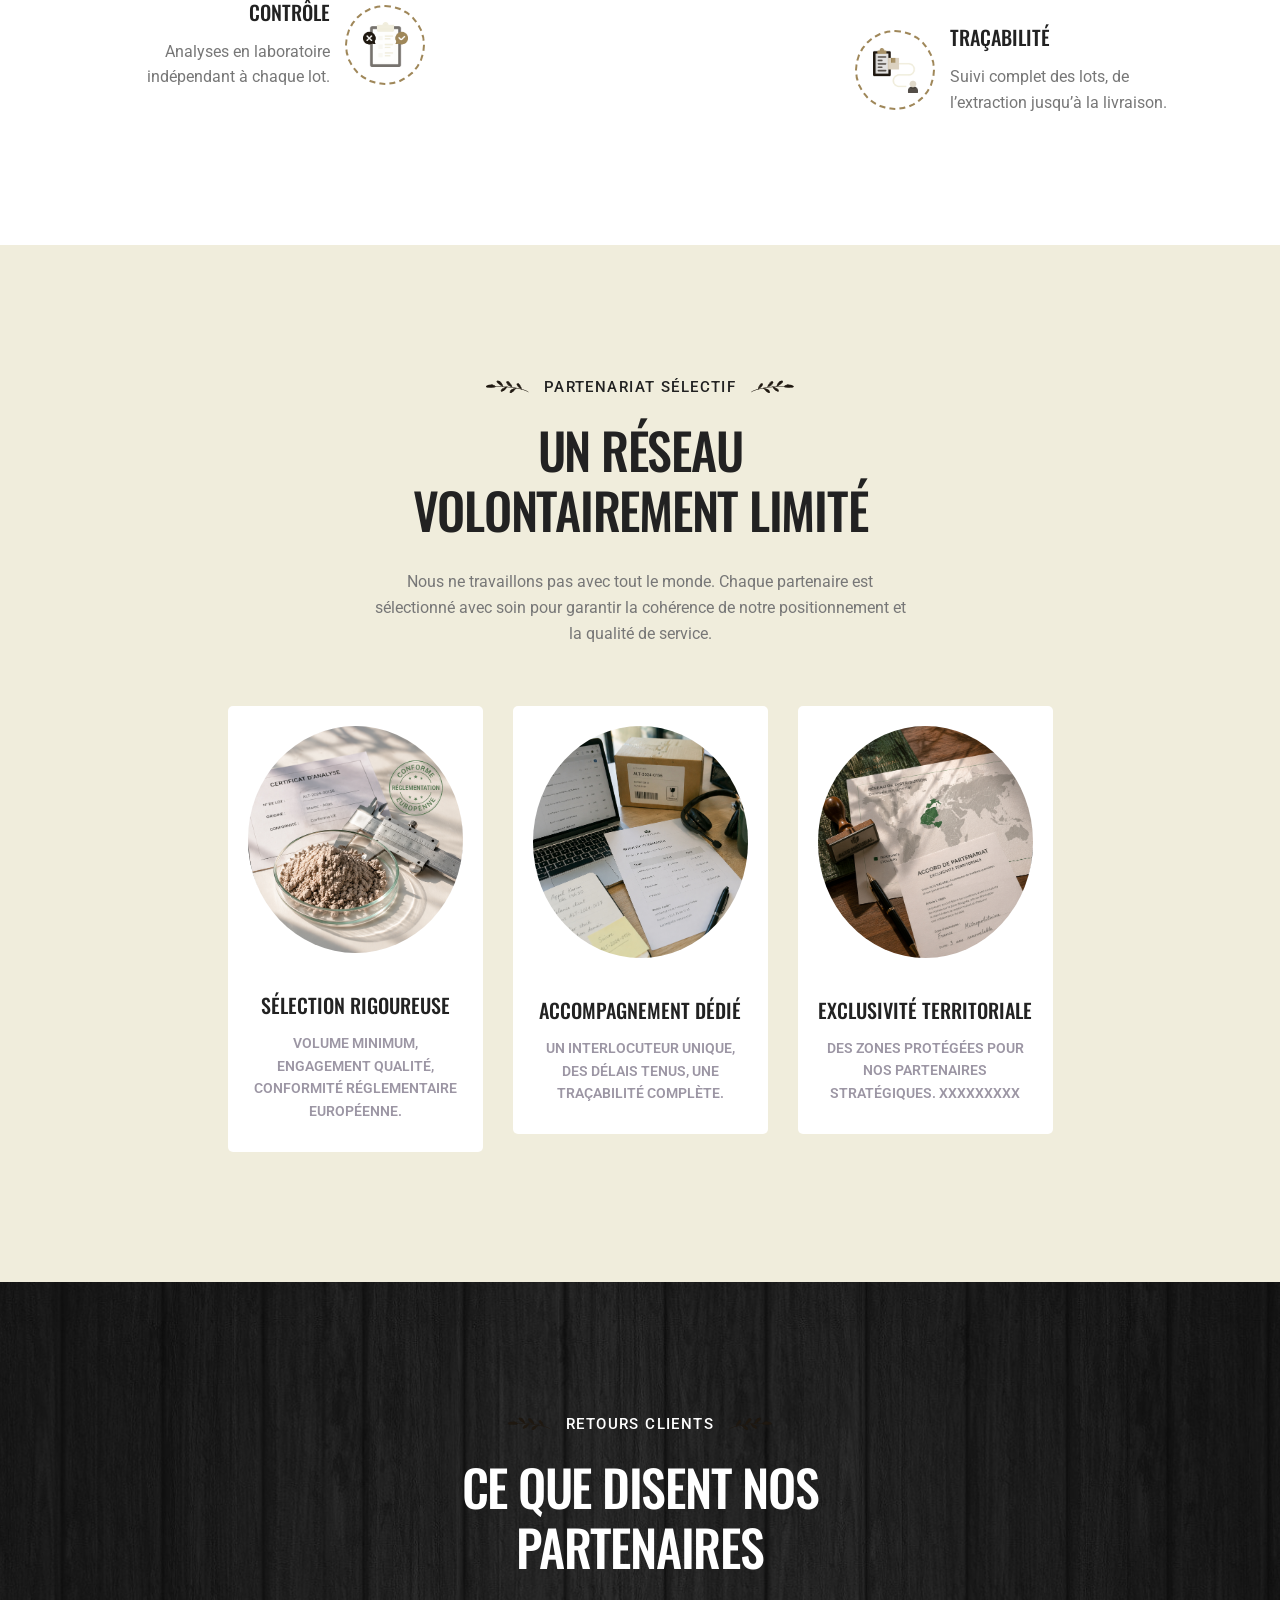
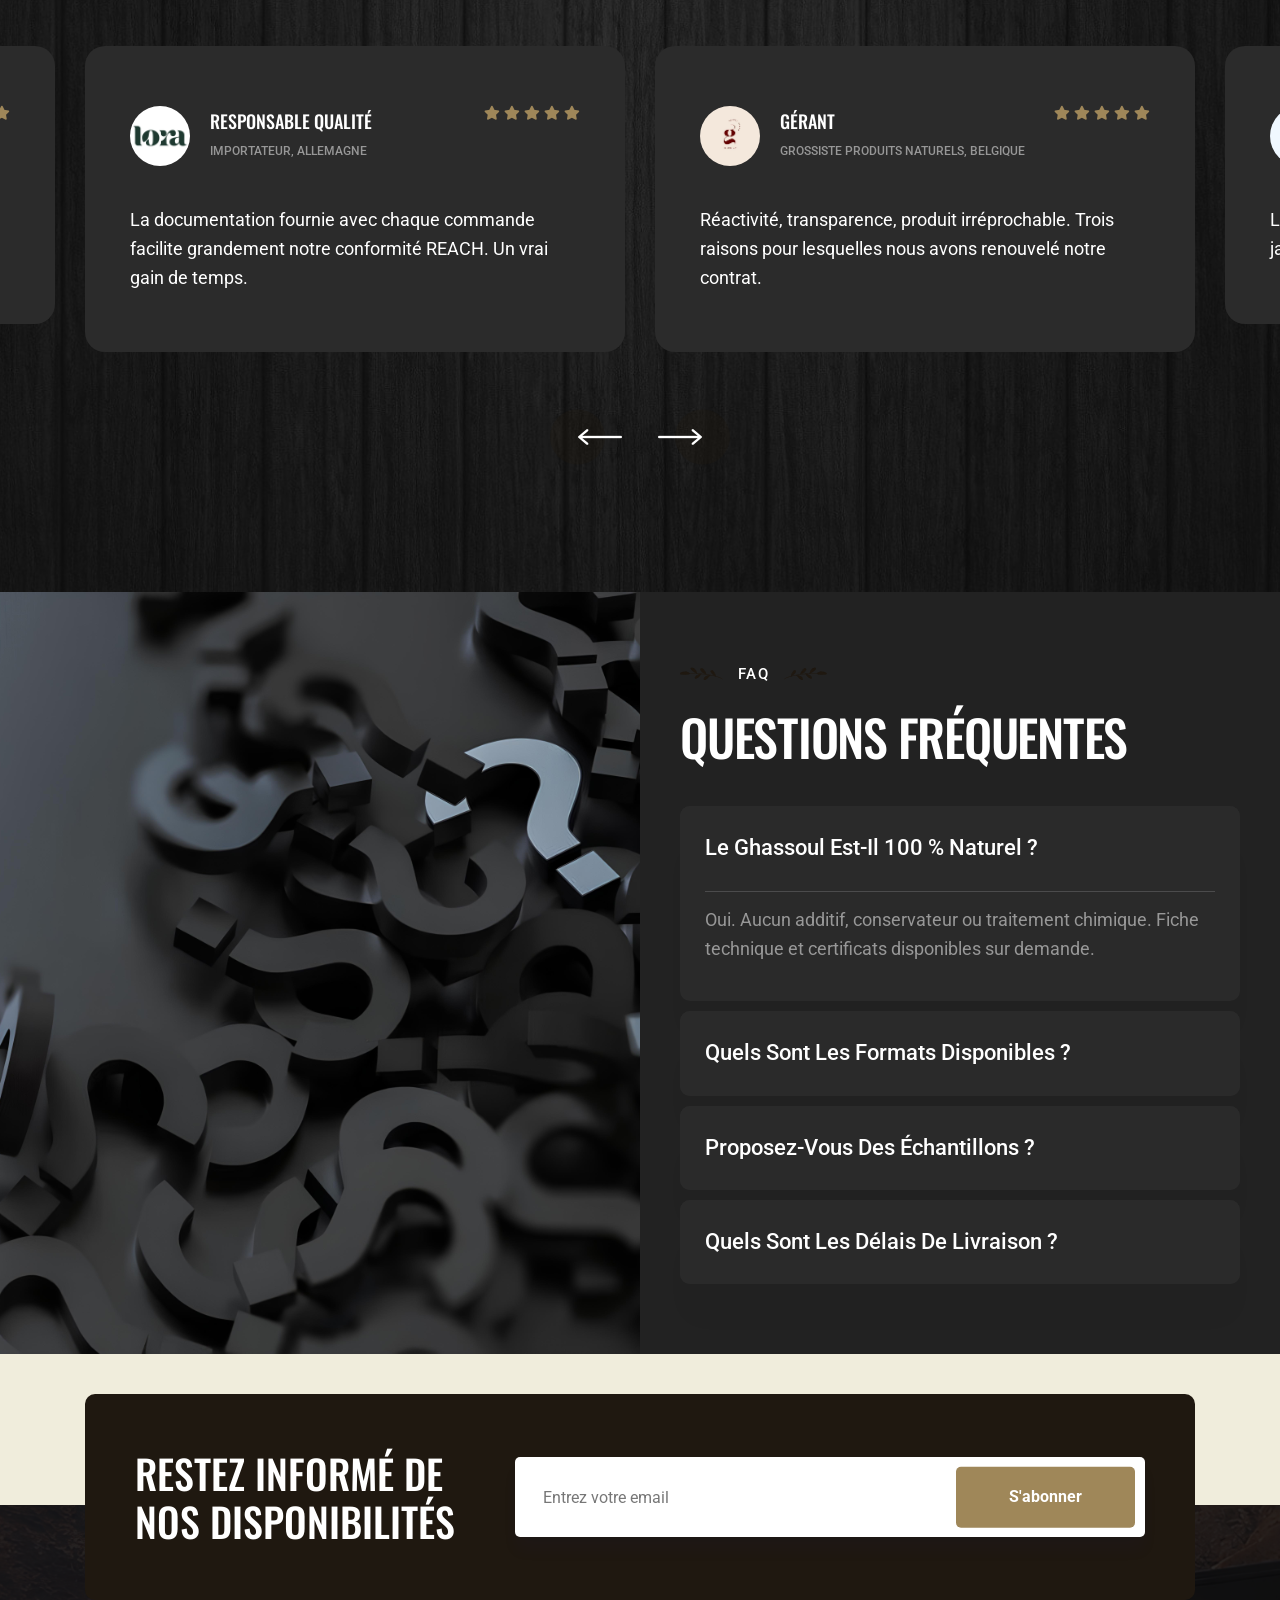
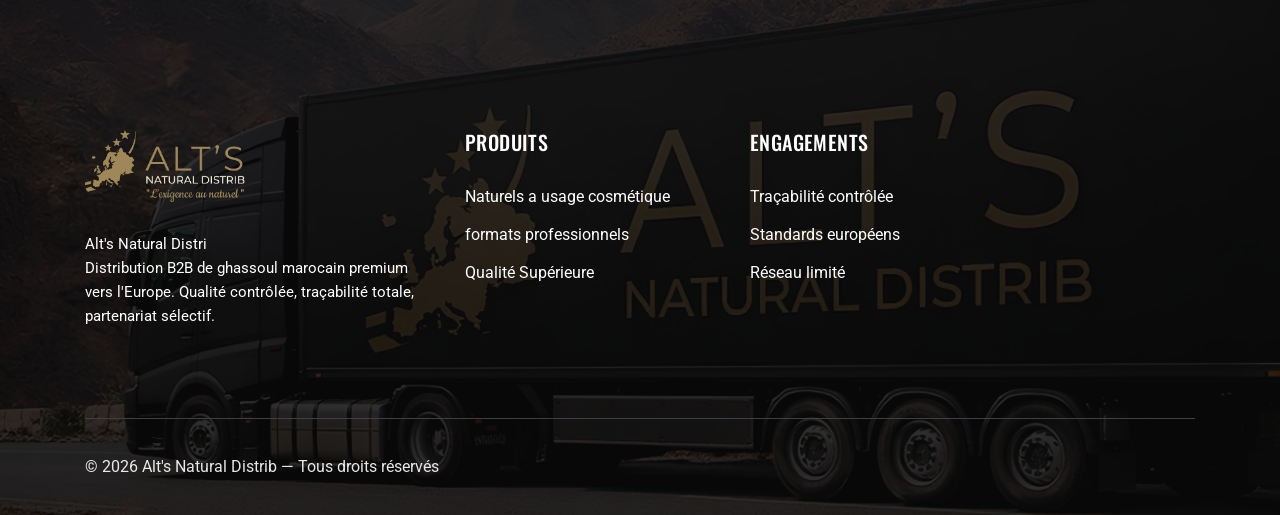
==== commit 86483e82: "feat: fix the problem of image name" ====
--- a/index.html
+++ b/index.html
@@ -915,7 +915,7 @@
                 <div class="ingredients-item-two">
                   <div class="ingredients-icon">
                     <img
-                      src="assets/img/source/Contrôle.png"
+                      src="assets/img/source/controle.png"
                       alt="Contrôle"
                       height="45"
                       class="shape injectable"
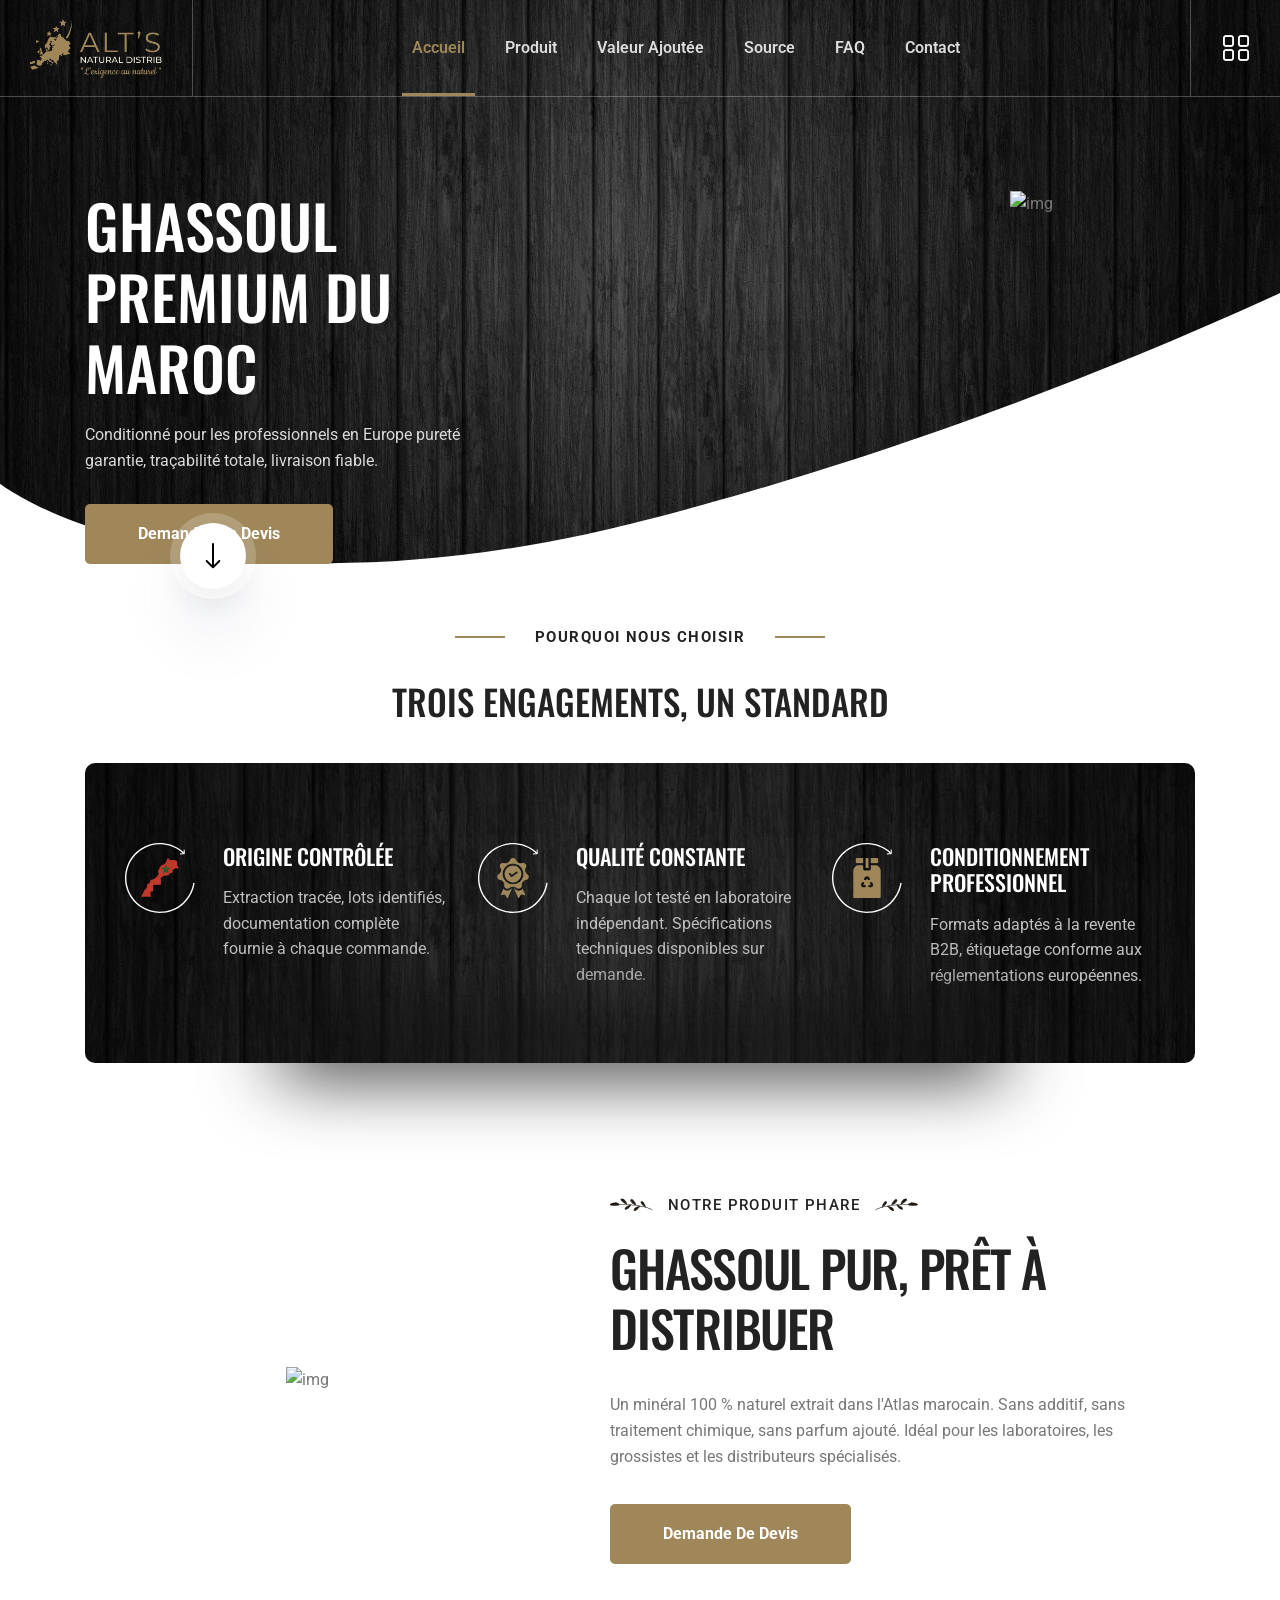
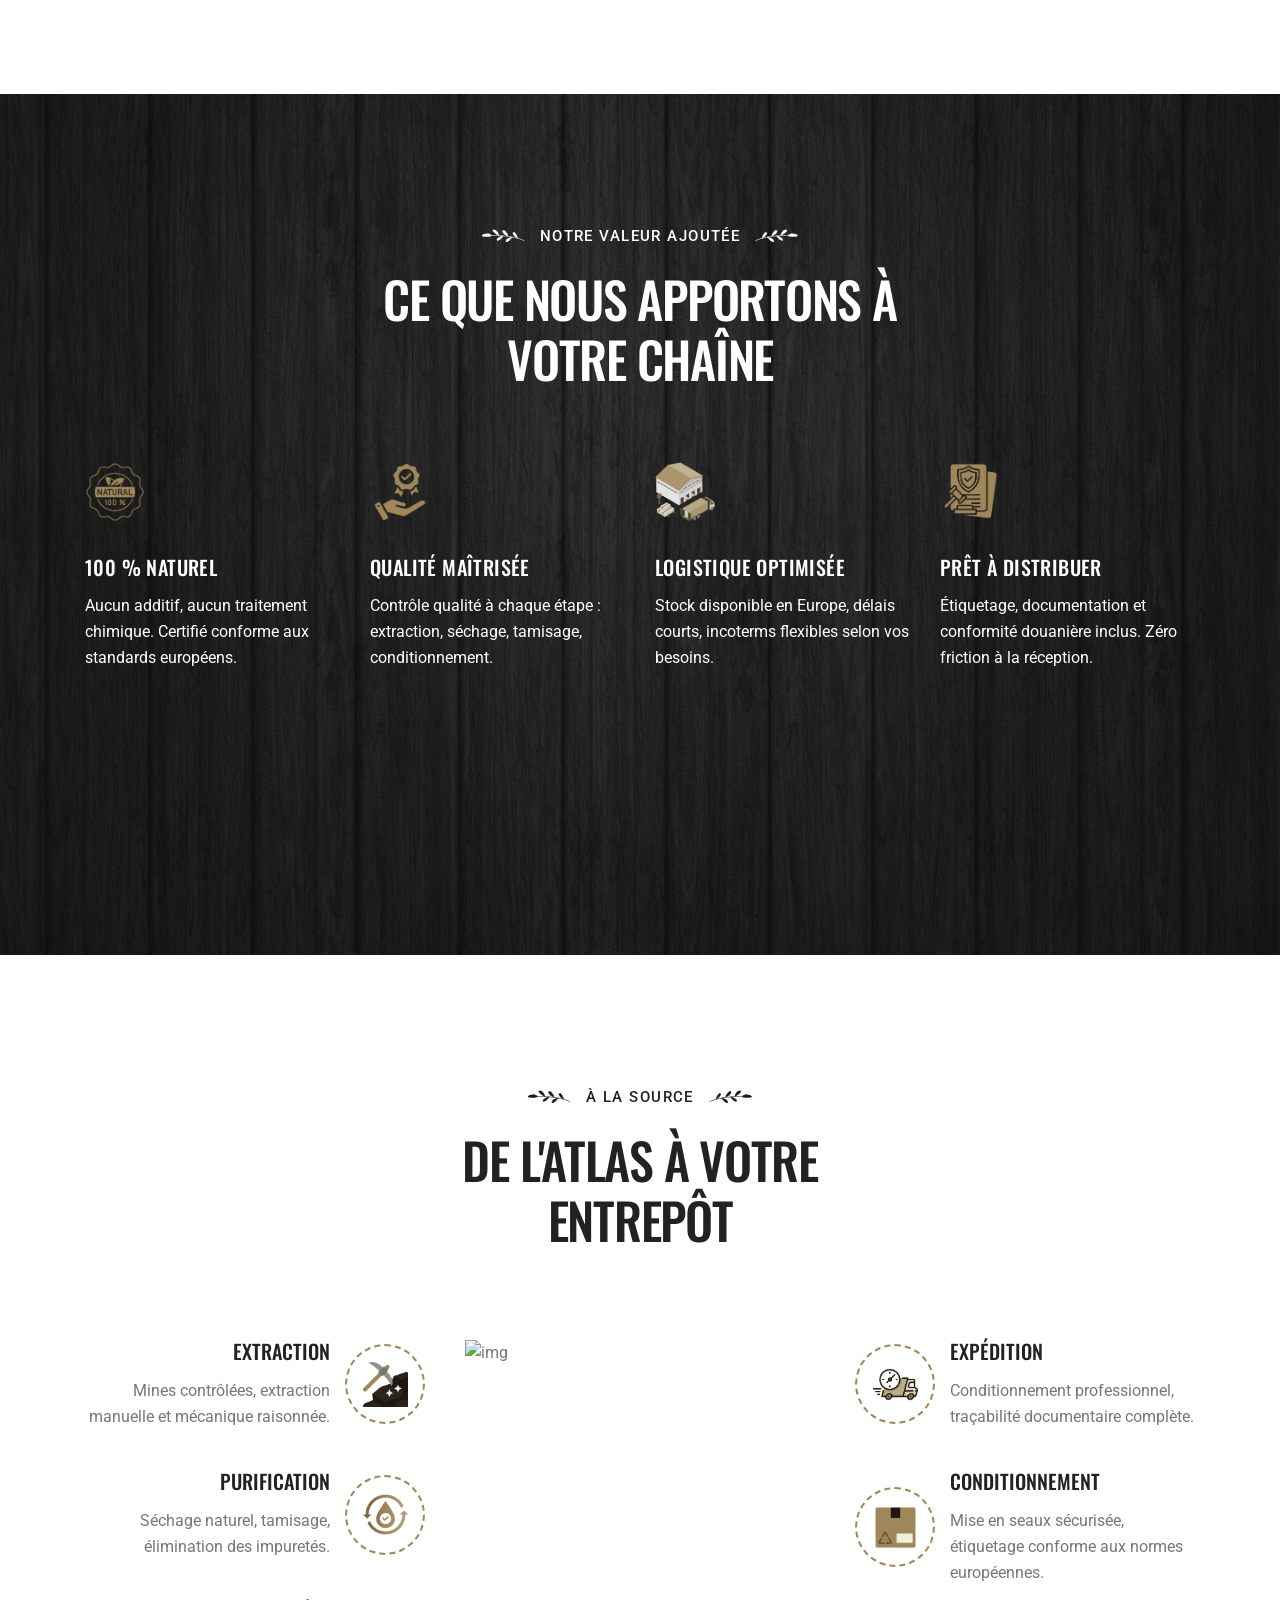
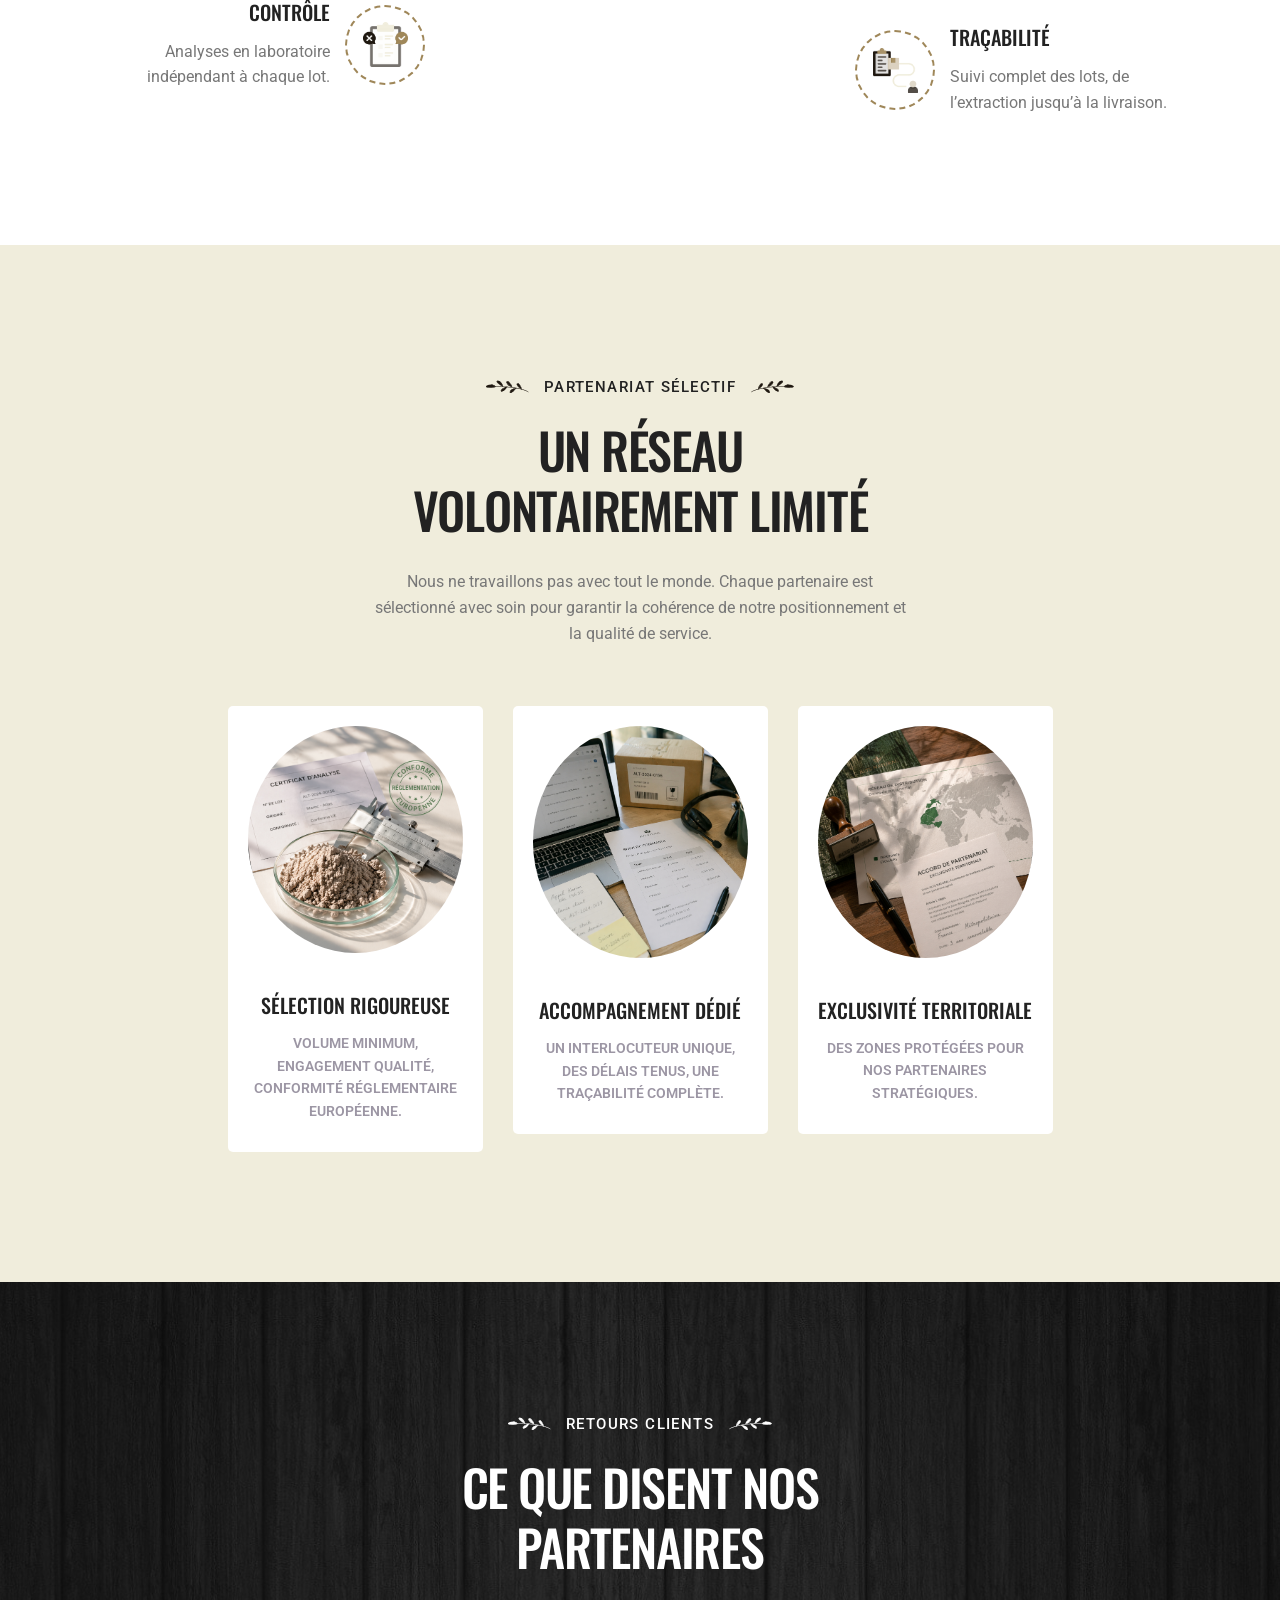
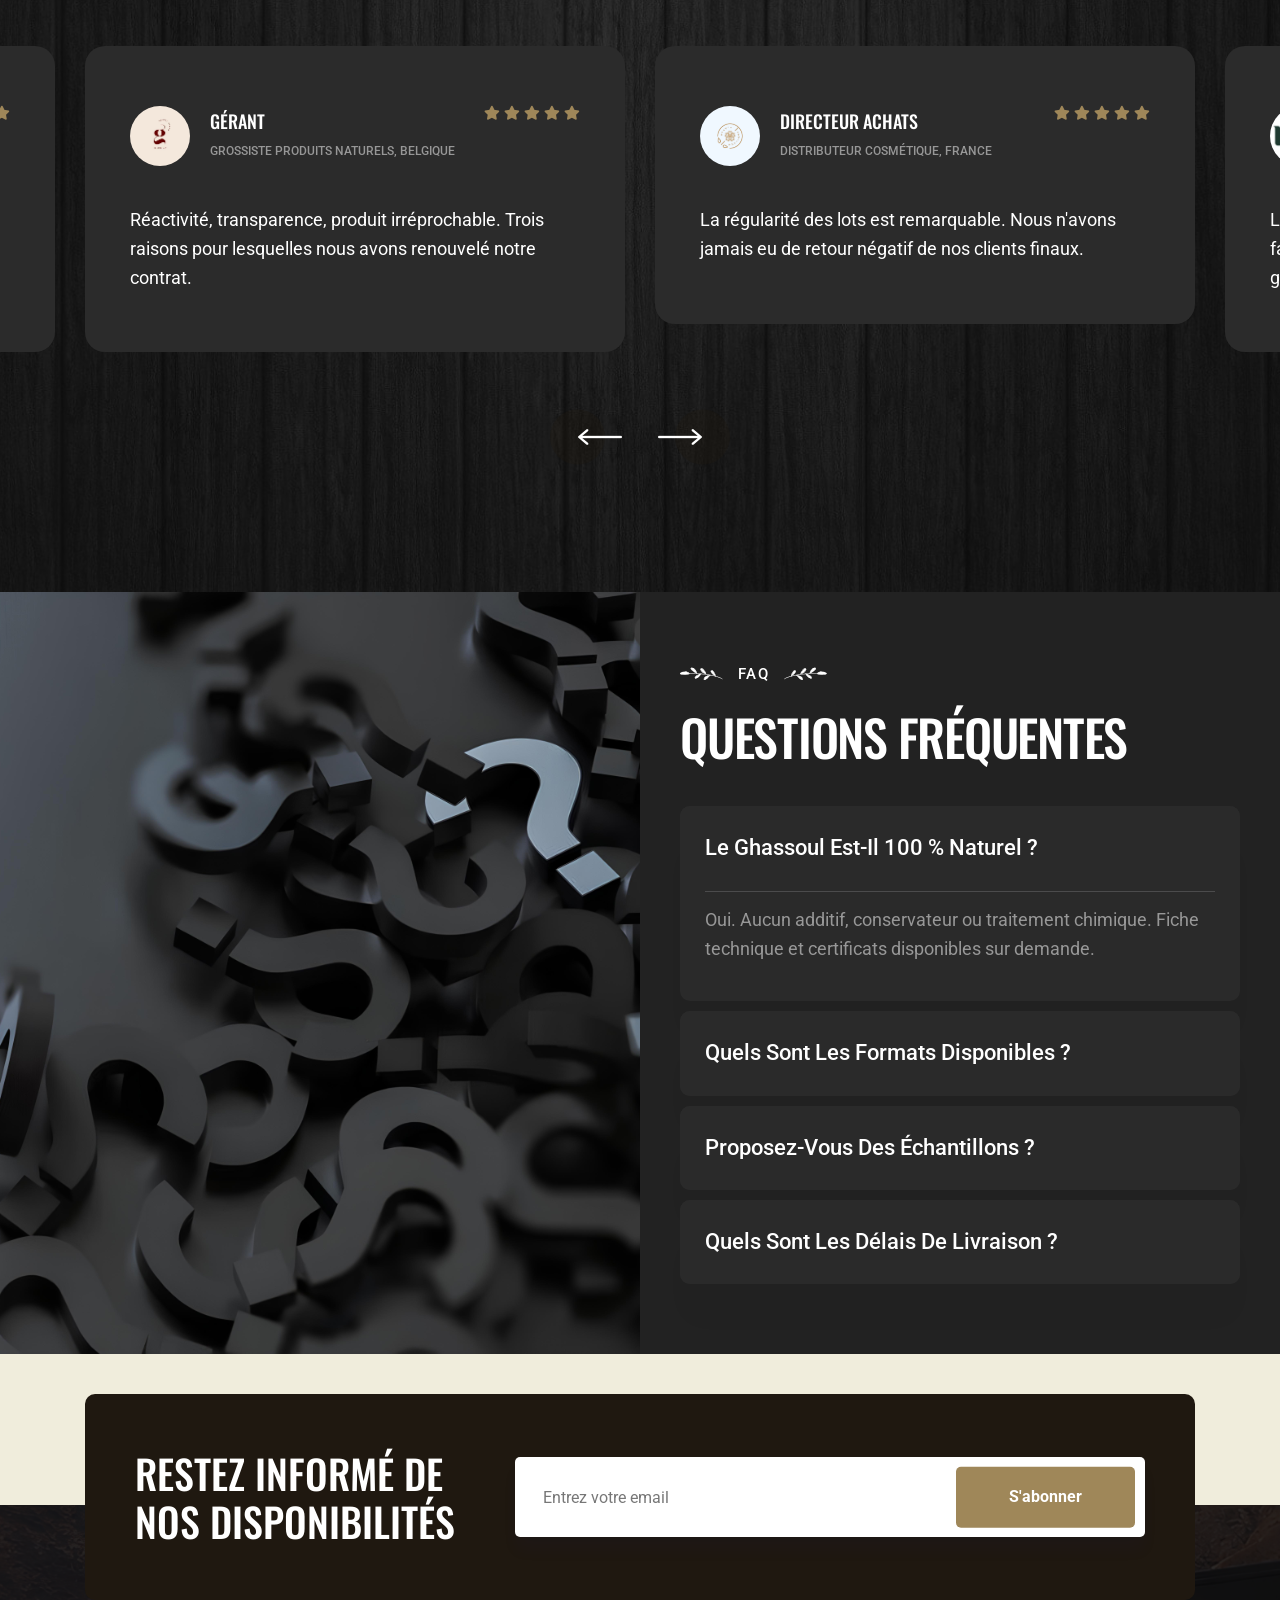
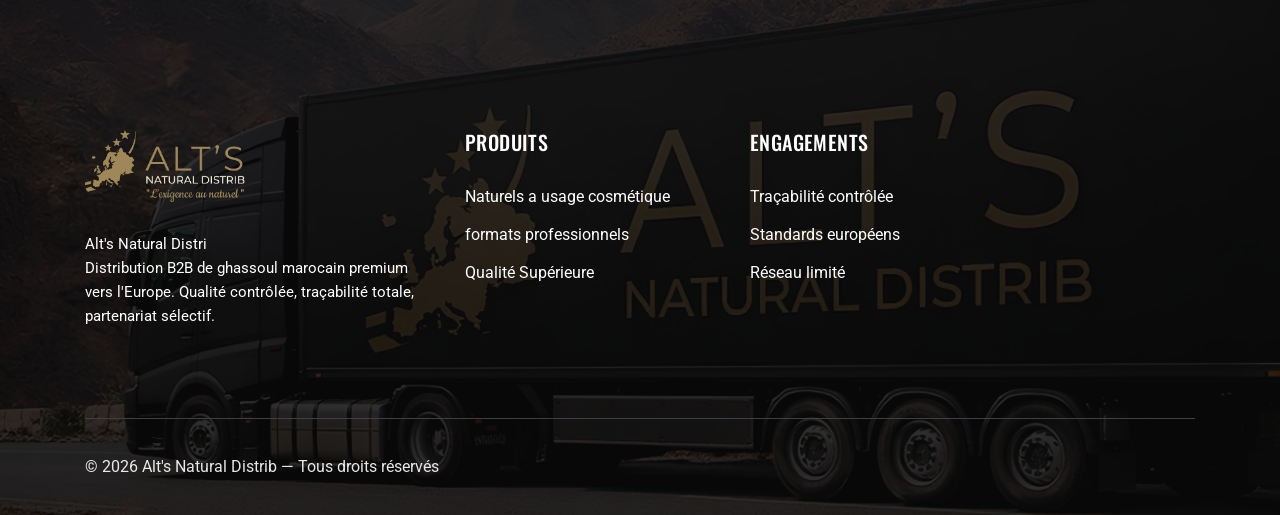
==== commit 0e305eb6: "fix: some error in the text and the image icons, and also the favicon" ====
--- a/index.html
+++ b/index.html
@@ -3,8 +3,13 @@
   <head>
     <meta charset="utf-8" />
     <meta http-equiv="x-ua-compatible" content="ie=edge" />
-    <title>Suxnix - Health Supplement Landing Page</title>
-    <meta name="description" content="" />
+    <title>
+      Alt's Natural Distri | Ghassoul Premium du Maroc pour Professionnels
+    </title>
+    <meta
+      name="description"
+      content="Alt's Natural Distri propose du Ghassoul premium du Maroc pour les professionnels : qualité controlee, tracabilite complete et approvisionnement fiable en matieres naturelles."
+    />
     <meta name="viewport" content="width=device-width, initial-scale=1" />
 
     <link
@@ -82,7 +87,7 @@
                       </li>
                       <li>
                         <a href="#features" class="section-link"
-                          >Valeur ajoutee</a
+                          >Valeur Ajoutée</a
                         >
                       </li>
                       <li>
@@ -533,13 +538,13 @@
               >
                 <div class="sub-title">
                   <img
-                    src="assets/img/icons/sub_left.svg"
+                    src="assets/img/icons/sub_left_white.svg"
                     class="injectable"
                     alt="img"
                   />
                   NOTRE VALEUR AJOUTÉE
                   <img
-                    src="assets/img/icons/sub_right.svg"
+                    src="assets/img/icons/sub_right_white.svg"
                     class="injectable"
                     alt="img"
                   />
@@ -1064,8 +1069,8 @@
                     <a href="#!">Exclusivité territoriale</a>
                   </h4>
                   <span
-                    >Des zones protégées pour nos partenaires stratégiques.
-                    xxxxxxxxx</span
+                    >Des zones protégées pour nos partenaires
+                    stratégiques.</span
                   >
                 </div>
               </div>
@@ -1099,13 +1104,13 @@
               >
                 <span class="sub-title">
                   <img
-                    src="assets/img/icons/sub_left.svg"
+                    src="assets/img/icons/sub_left_white.svg"
                     class="injectable"
                     alt="img"
                   />
                   RETOURS CLIENTS
                   <img
-                    src="assets/img/icons/sub_right.svg"
+                    src="assets/img/icons/sub_right_white.svg"
                     class="injectable"
                     alt="img"
                   />
@@ -1409,13 +1414,13 @@
               <div class="section-title section-title-two white-title mb-40">
                 <span class="sub-title">
                   <img
-                    src="assets/img/icons/sub_left.svg"
+                    src="assets/img/icons/sub_left_white.svg"
                     class="injectable"
                     alt="img"
                   />
                   FAQ
                   <img
-                    src="assets/img/icons/sub_right.svg"
+                    src="assets/img/icons/sub_right_white.svg"
                     class="injectable"
                     alt="img"
                   />
